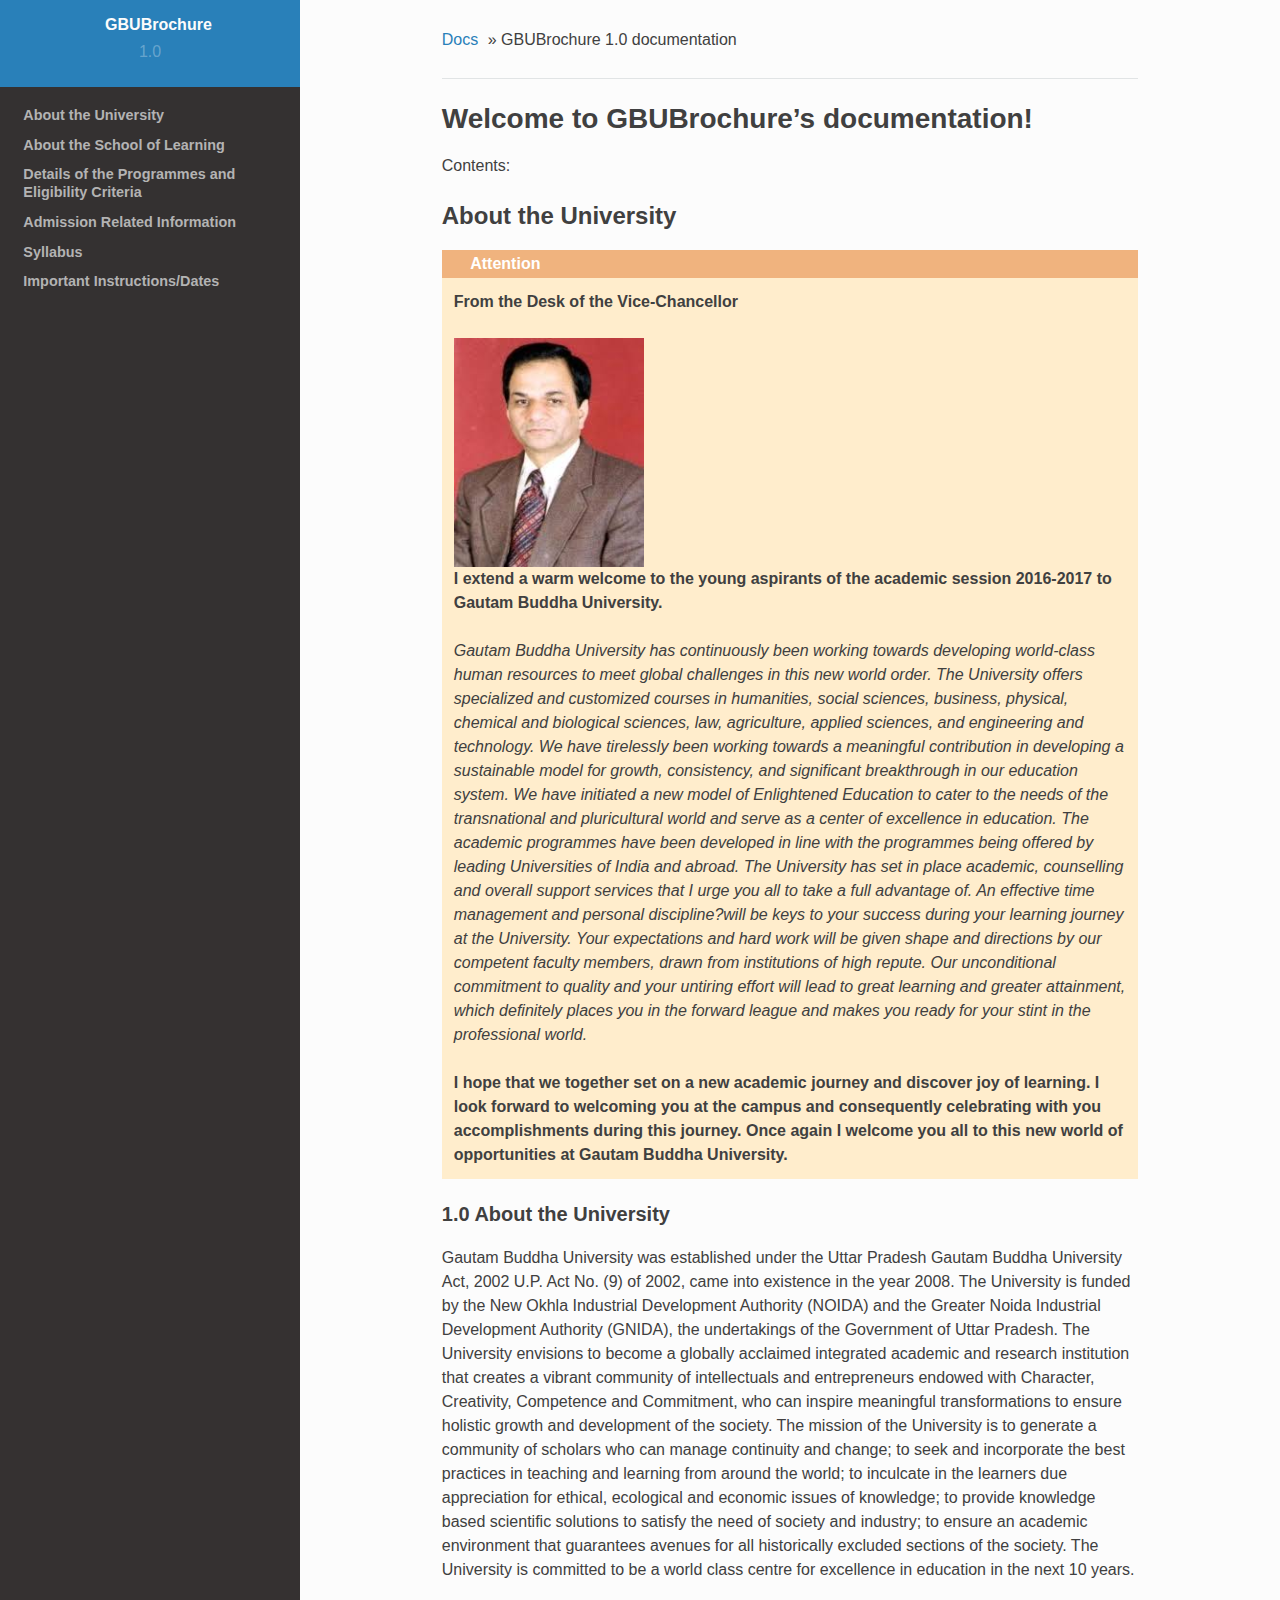
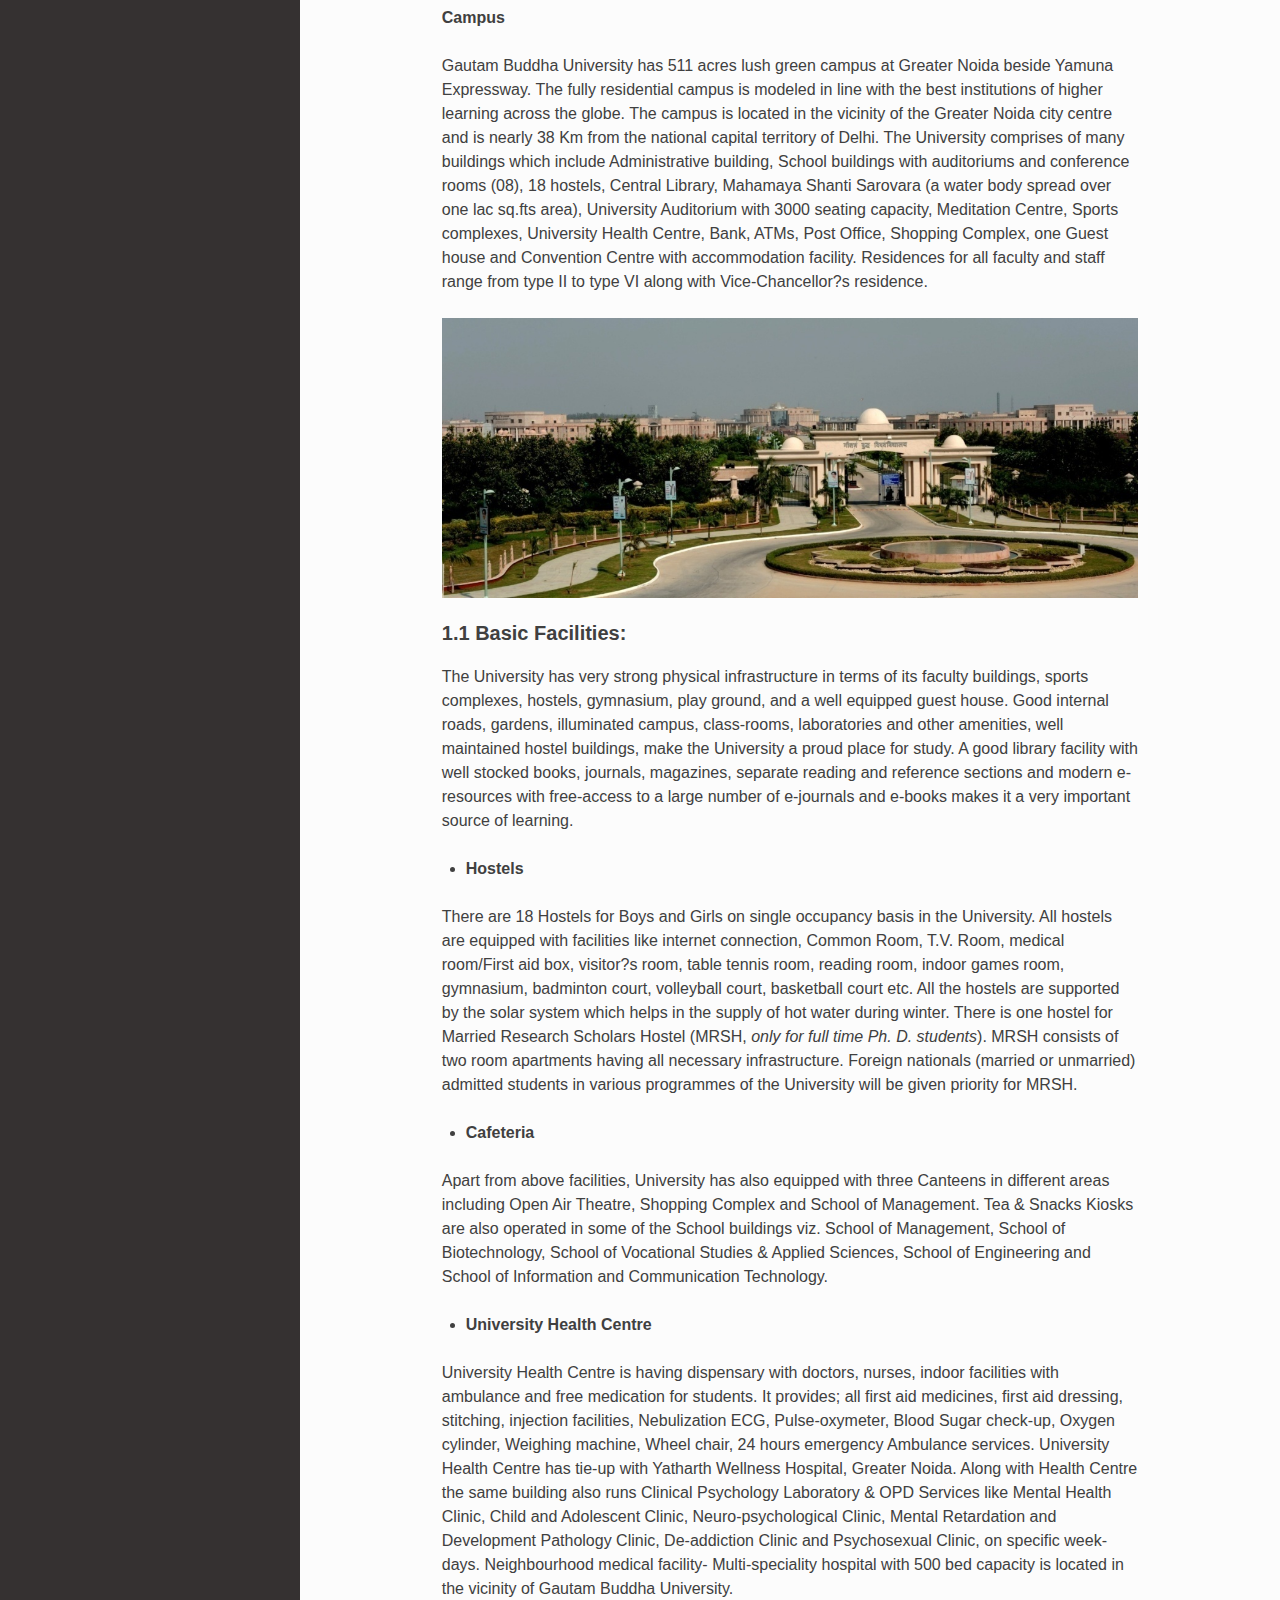
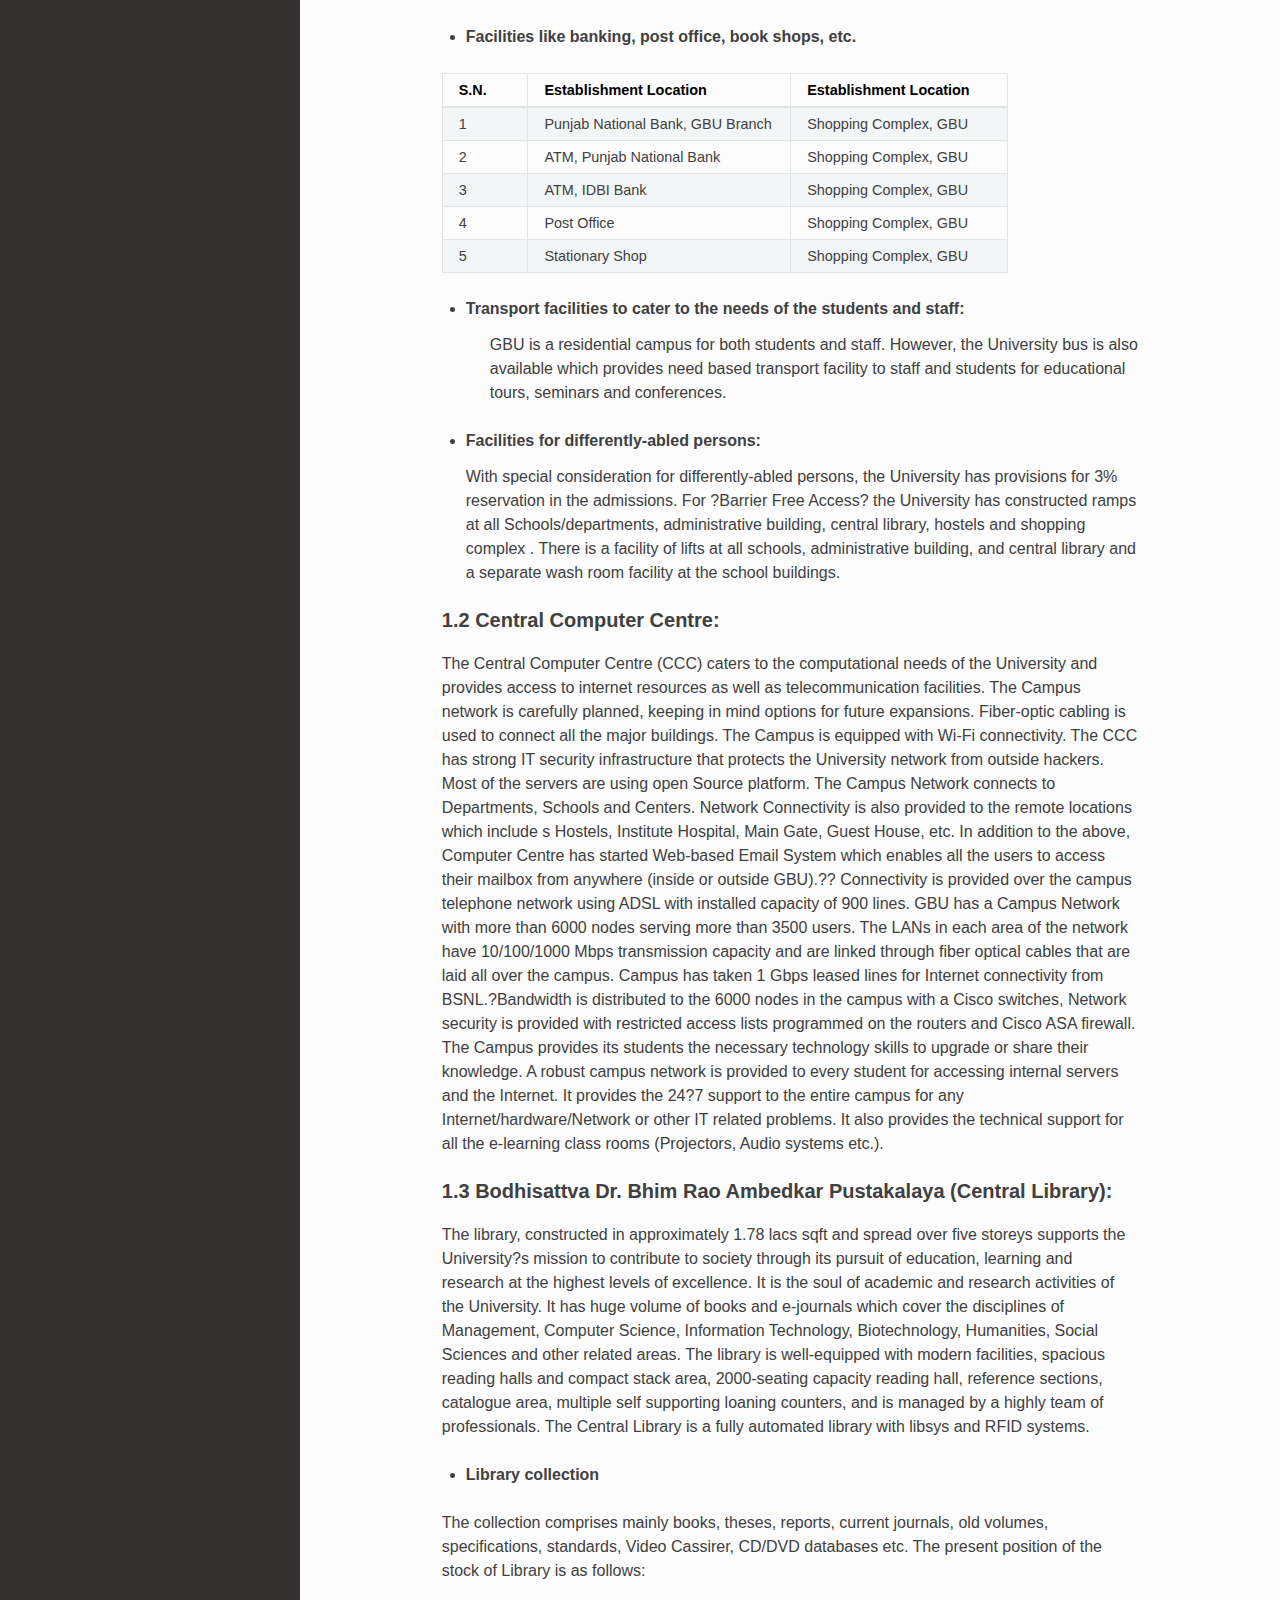
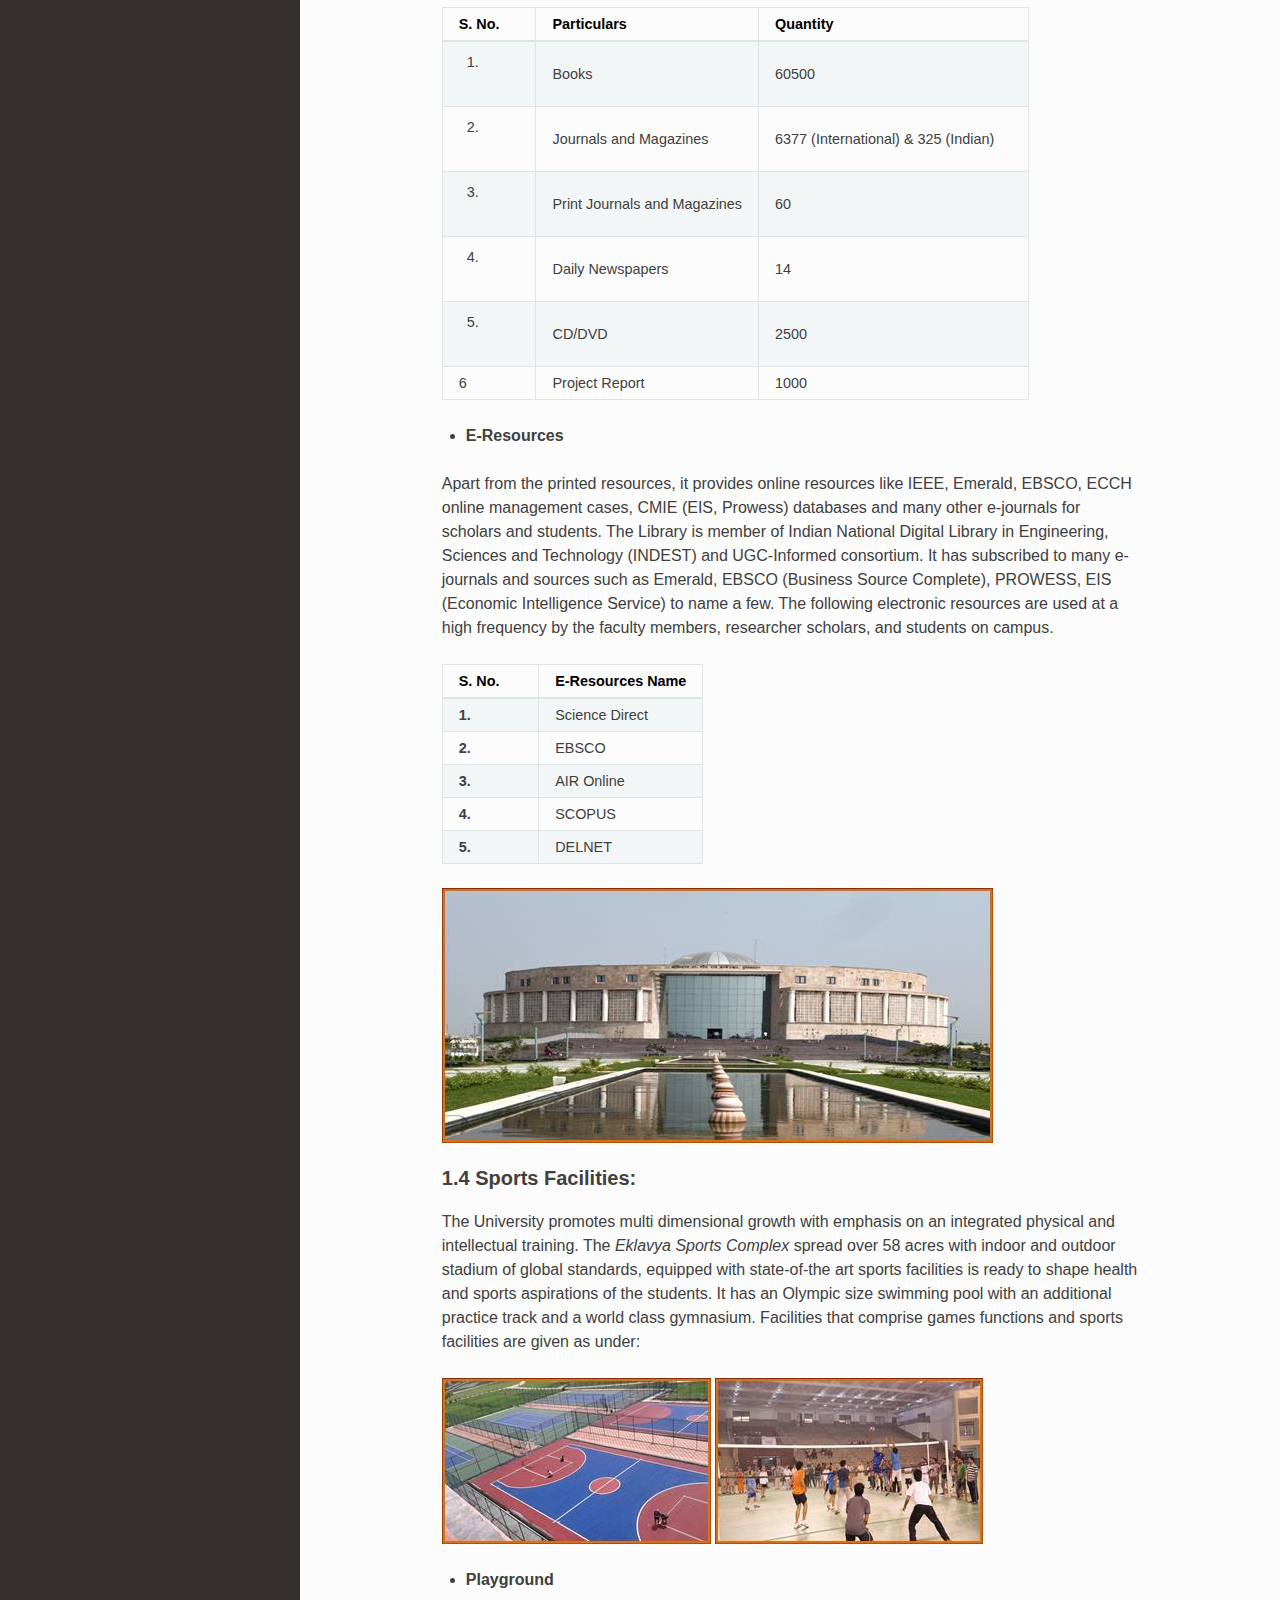
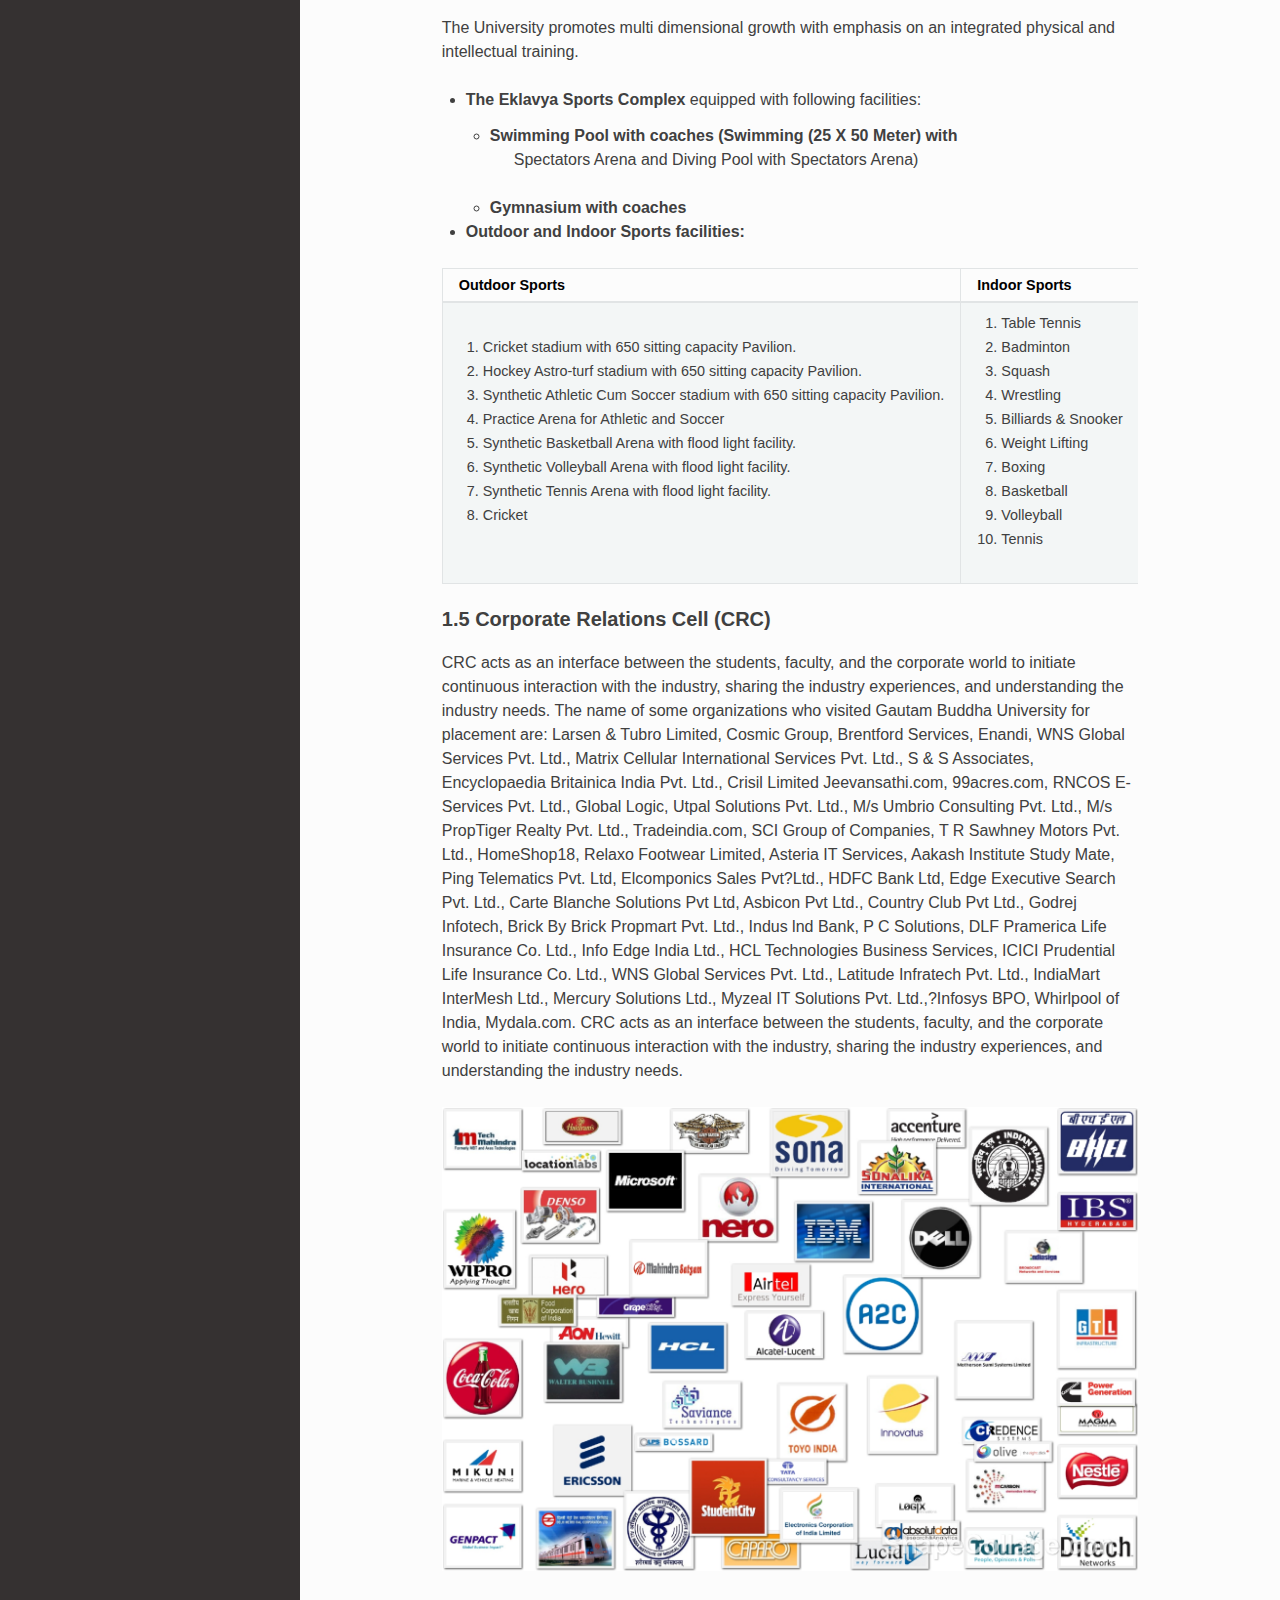
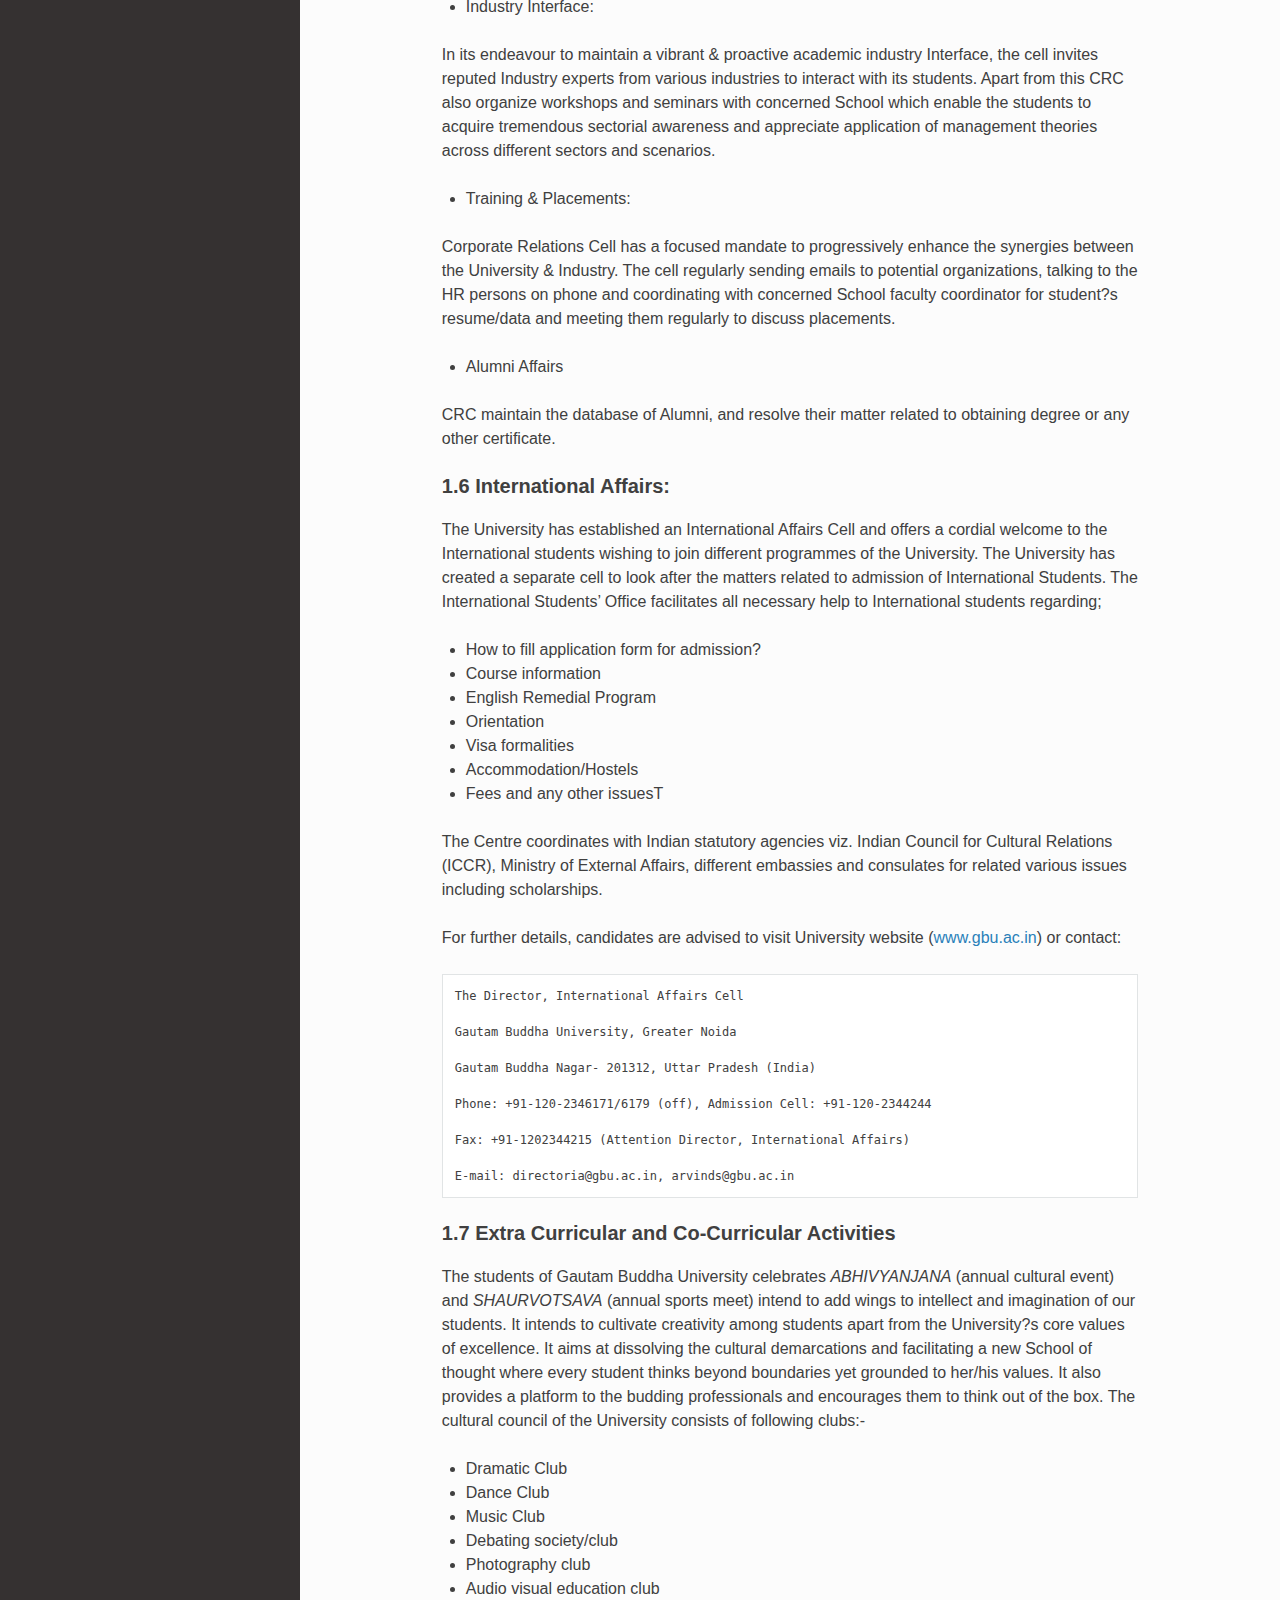
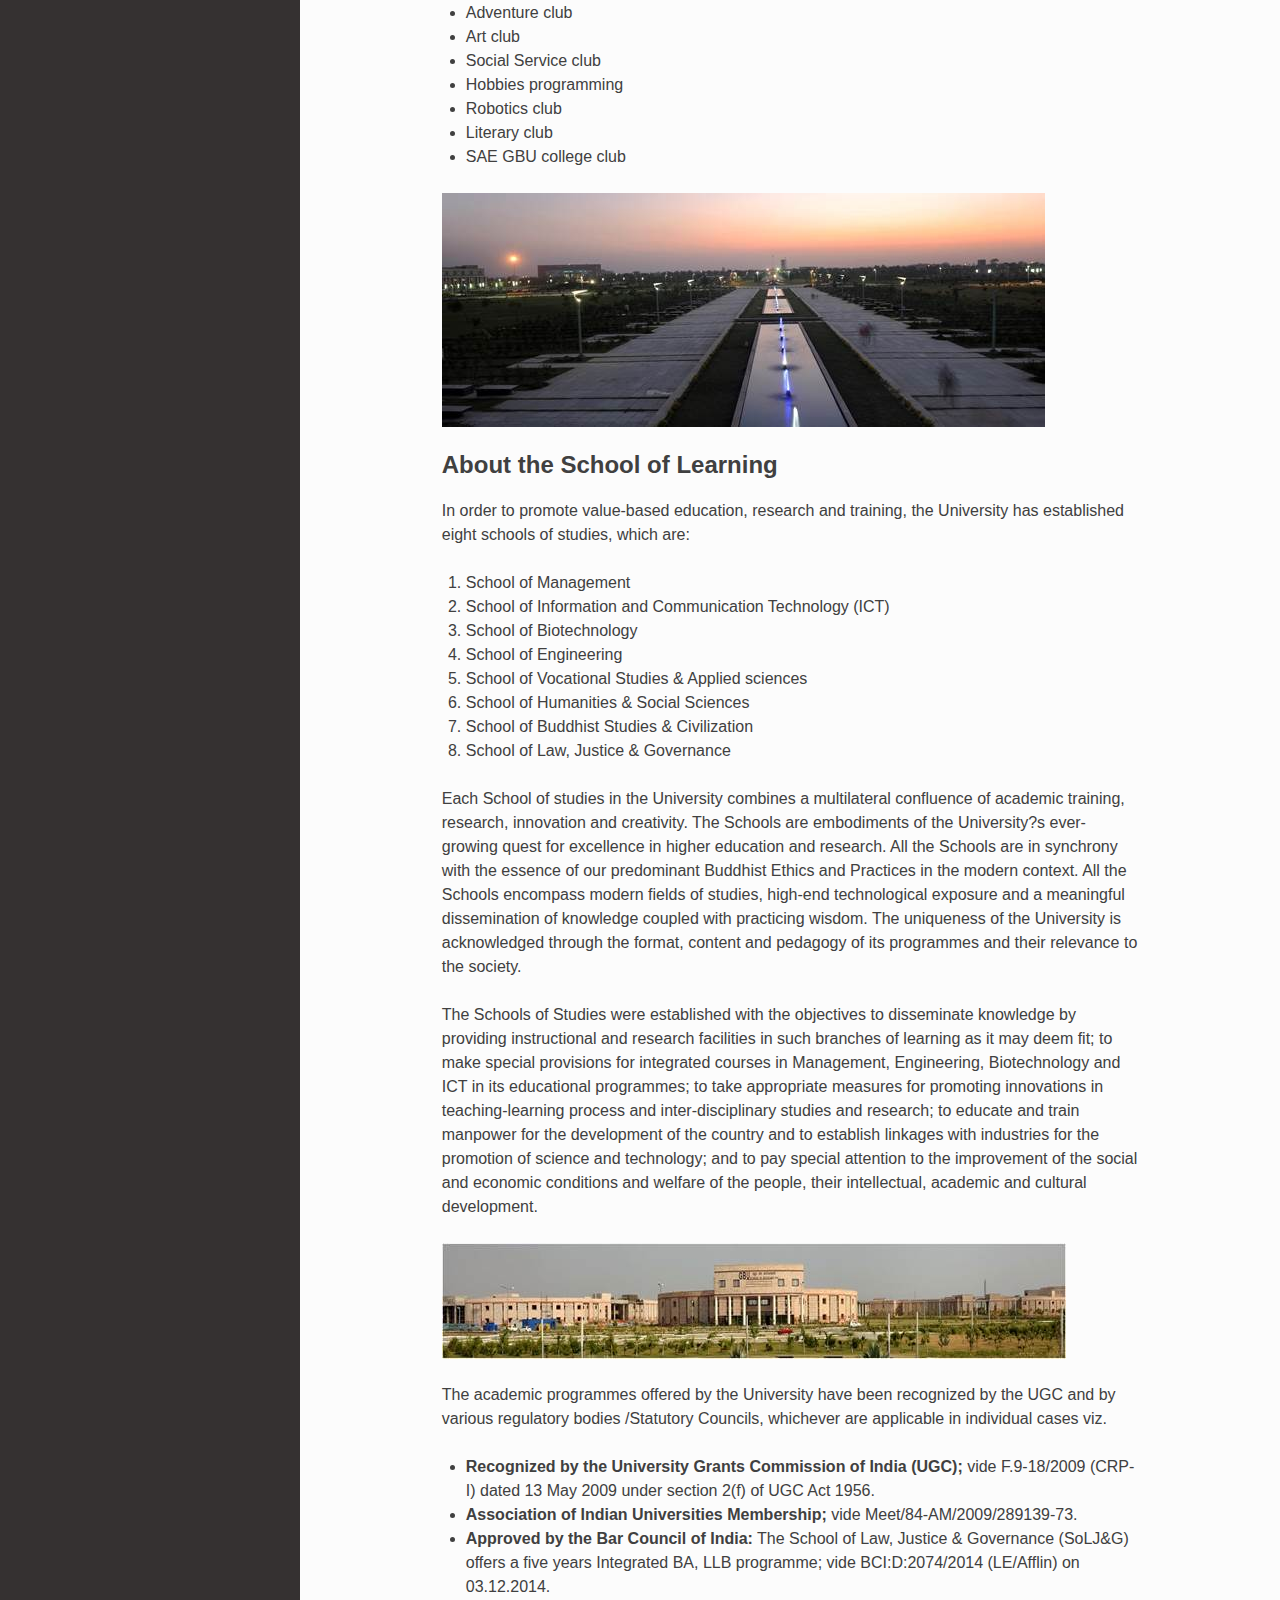
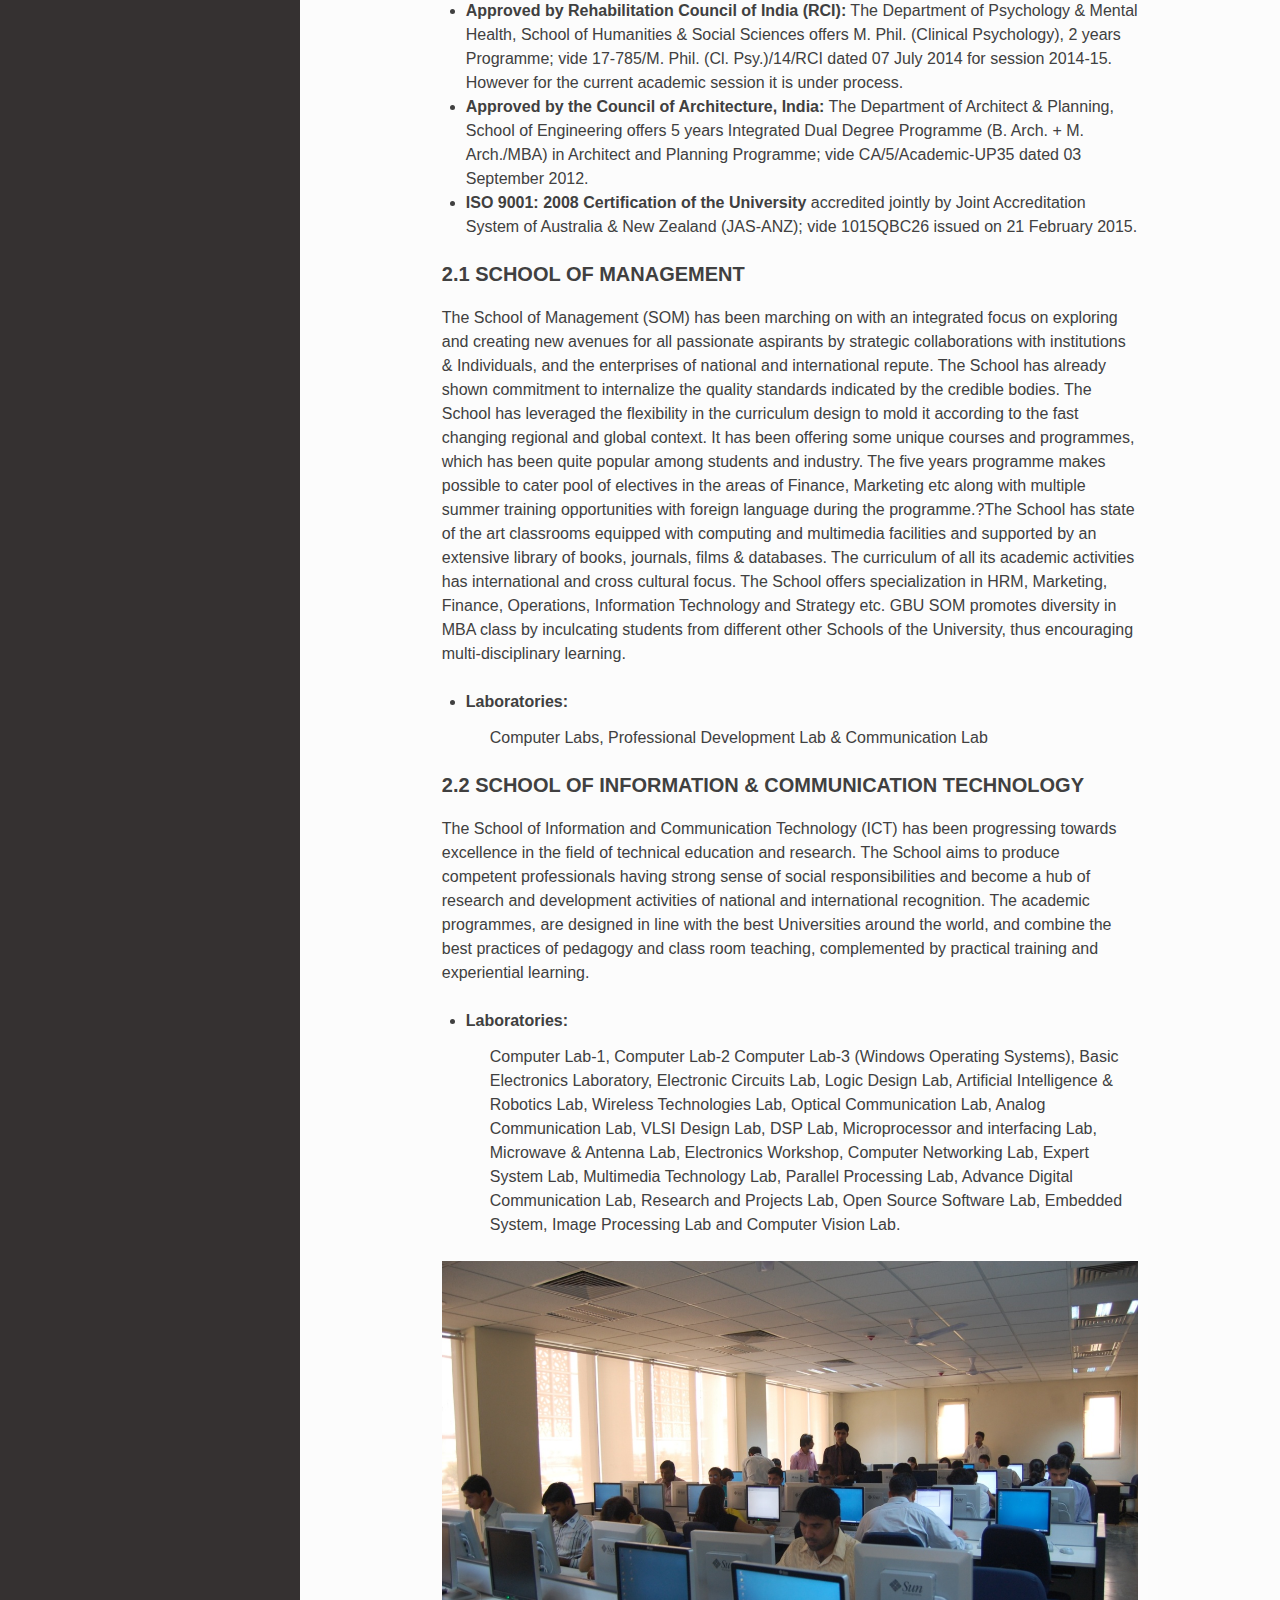
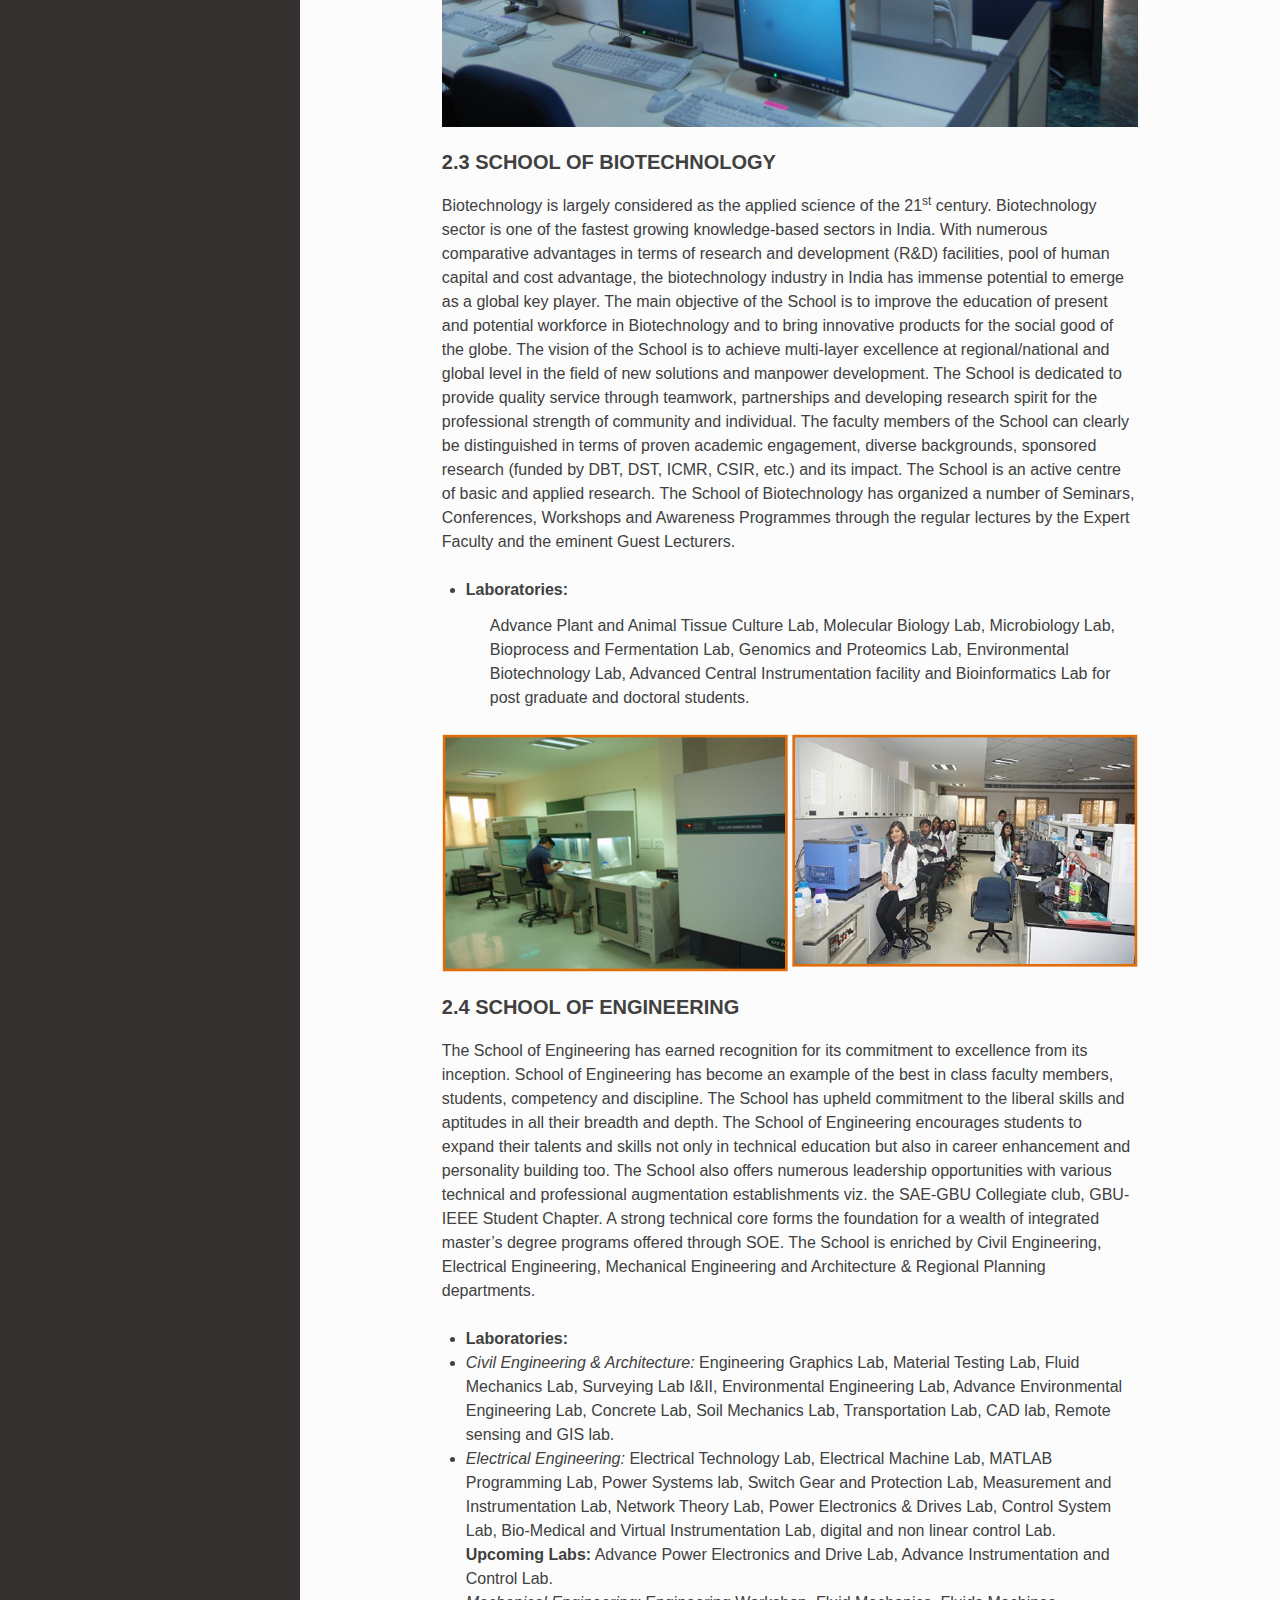
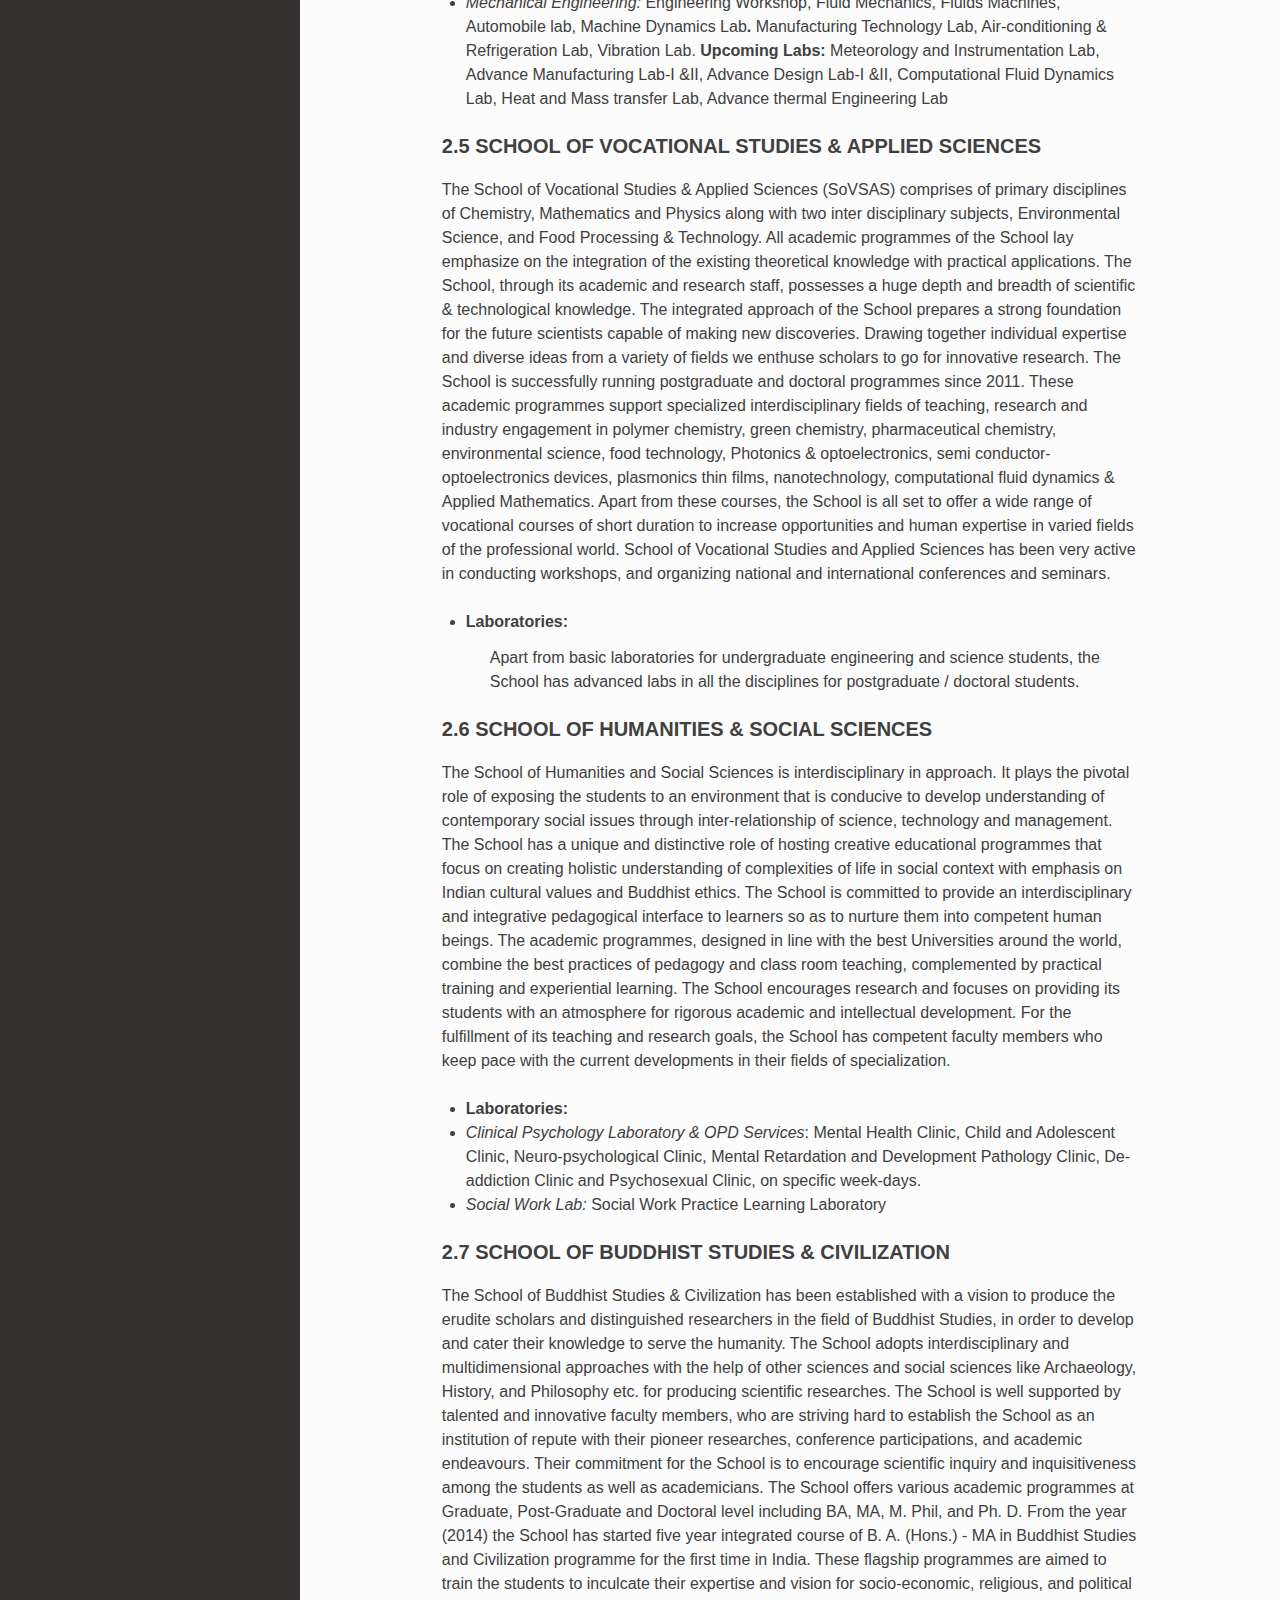
==== app/src/main/assets/index.html @ a2ba9414 "Basic Layout" ====
<!DOCTYPE html>
<!--[if IE 8]><html class="no-js lt-ie9" lang="en" > <![endif]-->
<!--[if gt IE 8]><!--> <html class="no-js" lang="en" > <!--<![endif]-->
<head>
  <meta charset="utf-8">
  
  <meta name="viewport" content="width=device-width, initial-scale=1.0">
  
  <title>GBUBrochure 1.0 documentation</title>
  

  
  

  

  
  
    

  

  
  
    <link rel="stylesheet" href="theme.css" type="text/css" />
  

  

  
    <link rel="top" title="None" href="index.html#document-index"/> 

  
  <script src="_static/js/modernizr.min.js"></script>

</head>

<body class="wy-body-for-nav" role="document">

  <div class="wy-grid-for-nav">

    
    <nav data-toggle="wy-nav-shift" class="wy-nav-side">
      <div class="wy-side-scroll">
        <div class="wy-side-nav-search">
          

          
            <a href="index.html#document-index" class="icon icon-home"> GBUBrochure
          

          
          </a>

          
            
            
              <div class="version">
                1.0
              </div>
            
          

          

          
        </div>

        <div class="wy-menu wy-menu-vertical" data-spy="affix" role="navigation" aria-label="main navigation">
          
            
            
                <ul>
<li class="toctree-l1"><a class="reference internal" href="index.html#document-abuniv"><strong>About the University</strong></a></li>
<li class="toctree-l1"><a class="reference internal" href="index.html#document-abschools"><strong>About the School of Learning</strong></a></li>
<li class="toctree-l1"><a class="reference internal" href="index.html#document-details"><strong>Details of the Programmes and Eligibility Criteria</strong></a></li>
<li class="toctree-l1"><a class="reference internal" href="index.html#document-information"><strong>Admission Related Information</strong></a></li>
<li class="toctree-l1"><a class="reference internal" href="index.html#document-syllabus"><strong>Syllabus</strong></a></li>
<li class="toctree-l1"><a class="reference internal" href="index.html#document-impinstrn"><strong>Important Instructions/Dates</strong></a></li>
</ul>

            
          
        </div>
      </div>
    </nav>

    <section data-toggle="wy-nav-shift" class="wy-nav-content-wrap">

      
      <nav class="wy-nav-top" role="navigation" aria-label="top navigation">
        <i data-toggle="wy-nav-top" class="fa fa-bars"></i>
        <a href="index.html#document-index">GBUBrochure</a>
      </nav>


      
      <div class="wy-nav-content">
        <div class="rst-content">
          





<div role="navigation" aria-label="breadcrumbs navigation">
  <ul class="wy-breadcrumbs">
    <li><a href="index.html#document-index">Docs</a> &raquo;</li>
      
    <li>GBUBrochure 1.0 documentation</li>
      <li class="wy-breadcrumbs-aside">
        
          
        
      </li>
  </ul>
  <hr/>
</div>
          <div role="main" class="document" itemscope="itemscope" itemtype="http://schema.org/Article">
           <div itemprop="articleBody">
            
  <div class="section" id="welcome-to-gbubrochure-s-documentation">
<h1>Welcome to GBUBrochure&#8217;s documentation!<a class="headerlink" href="#welcome-to-gbubrochure-s-documentation" title="Permalink to this headline">¶</a></h1>
<p>Contents:</p>
<div class="toctree-wrapper compound">
<span id="document-abuniv"></span><div class="section" id="about-the-university">
<h2><strong>About the University</strong><a class="headerlink" href="#about-the-university" title="Permalink to this headline">¶</a></h2>
<div class="admonition attention">
<p class="first admonition-title">Attention</p>
<p><strong>From the Desk of the Vice-Chancellor</strong></p>
<img alt="image001.png" src="image001.png" />
<p><strong>I extend a warm welcome to the young aspirants of the academic session
2016-2017 to Gautam Buddha University.</strong></p>
<p><em>Gautam Buddha University has continuously been working towards
developing world-class human resources to meet global challenges in this
new world order. The University offers specialized and customized
courses in humanities, social sciences, business, physical, chemical and
biological sciences, law, agriculture, applied sciences, and engineering
and</em> <em>technology. We have tirelessly been working towards a meaningful
contribution in developing a sustainable model for growth, consistency,
and significant breakthrough in our education system. We have initiated
a new model of Enlightened Education to cater to the needs of the
transnational and pluricultural world and serve as a center of
excellence in education. The academic programmes have been developed in
line with the programmes being offered by leading Universities of India
and abroad. The University has set in place academic, counselling and
overall support services that I urge you all to take a full advantage
of. An effective time management and personal discipline?will be keys to
your success during your learning journey at the University. Your
expectations and hard work will be given shape and directions by our
competent faculty members, drawn from institutions of high repute. Our
unconditional commitment to quality and your untiring effort will lead
to great learning and greater attainment, which definitely places you in
the forward league and makes you ready for your stint in the
professional world.</em></p>
<p class="last"><strong>I hope that we together set on a new academic journey and discover joy
of learning. I look forward to welcoming you at the campus and
consequently celebrating with you accomplishments during this journey.
Once again I welcome you all to this new world of opportunities at
Gautam Buddha University.</strong></p>
</div>
<div class="section" id="id1">
<h3><strong>1.0 About the University</strong><a class="headerlink" href="#id1" title="Permalink to this headline">¶</a></h3>
<p>Gautam Buddha University was established under the Uttar Pradesh Gautam
Buddha University Act, 2002 U.P. Act No. (9) of 2002, came into
existence in the year 2008. The University is funded by the New Okhla
Industrial Development Authority (NOIDA) and the Greater Noida
Industrial Development Authority (GNIDA), the undertakings of the
Government of Uttar Pradesh. The University envisions to become a
globally acclaimed integrated academic and research institution that
creates a vibrant community of intellectuals and entrepreneurs endowed
with Character, Creativity, Competence and Commitment, who can inspire
meaningful transformations to ensure holistic growth and development of
the society. The mission of the University is to generate a community of
scholars who can manage continuity and change; to seek and incorporate
the best practices in teaching and learning from around the world; to
inculcate in the learners due appreciation for ethical, ecological and
economic issues of knowledge; to provide knowledge based scientific
solutions to satisfy the need of society and industry; to ensure an
academic environment that guarantees avenues for all historically
excluded sections of the society. The University is committed to be a
world class centre for excellence in education in the next 10 years.</p>
<p><strong>Campus</strong></p>
<p>Gautam Buddha University has 511 acres lush green campus at Greater
Noida beside Yamuna Expressway. The fully residential campus is modeled
in line with the best institutions of higher learning across the globe.
The campus is located in the vicinity of the Greater Noida city centre
and is nearly 38 Km from the national capital territory of Delhi. The
University comprises of many buildings which include Administrative
building, School buildings with auditoriums and conference rooms (08),
18 hostels, Central Library, Mahamaya Shanti Sarovara (a water body
spread over one lac sq.fts area), University Auditorium with 3000
seating capacity, Meditation Centre, Sports complexes, University Health
Centre, Bank, ATMs, Post Office, Shopping Complex, one Guest house and
Convention Centre with accommodation facility. Residences for all
faculty and staff range from type II to type VI along with
Vice-Chancellor?s residence.</p>
<img alt="image005.jpg" src="image005.jpg" />
</div>
<div class="section" id="basic-facilities">
<h3><strong>1.1 Basic Facilities:</strong><a class="headerlink" href="#basic-facilities" title="Permalink to this headline">¶</a></h3>
<p>The University has very strong physical infrastructure in terms of its
faculty buildings, sports complexes, hostels, gymnasium, play ground,
and a well equipped guest house. Good internal roads, gardens,
illuminated campus, class-rooms, laboratories and other amenities, well
maintained hostel buildings, make the University a proud place for
study. A good library facility with well stocked books, journals,
magazines, separate reading and reference sections and modern
e-resources with free-access to a large number of e-journals and e-books
makes it a very important source of learning.</p>
<ul class="simple">
<li><strong>Hostels</strong></li>
</ul>
<p>There are 18 Hostels for Boys and Girls on single occupancy
basis in the University. All hostels are equipped with facilities
like internet connection, Common Room, T.V. Room, medical room/First
aid box, visitor?s room, table tennis room, reading room, indoor
games room, gymnasium, badminton court, volleyball court, basketball
court etc. All the hostels are supported by the solar system which
helps in the supply of hot water during winter. There is one hostel
for Married Research Scholars Hostel (MRSH, <em>only for full time Ph.
D. students</em>). MRSH consists of two room apartments having all
necessary infrastructure. Foreign nationals (married or unmarried)
admitted students in various programmes of the University will be
given priority for MRSH.</p>
<ul class="simple">
<li><strong>Cafeteria</strong></li>
</ul>
<p>Apart from above facilities, University has also equipped with three
Canteens in different areas including Open Air Theatre, Shopping Complex
and School of Management. Tea &amp; Snacks Kiosks are also operated in some
of the School buildings viz. School of Management, School of
Biotechnology, School of Vocational Studies &amp; Applied Sciences, School
of Engineering and School of Information and Communication Technology.</p>
<ul class="simple">
<li><strong>University Health Centre</strong></li>
</ul>
<p>University Health Centre is having dispensary with doctors, nurses,
indoor facilities with ambulance and free medication for students. It
provides; all first aid medicines, first aid dressing, stitching,
injection facilities, Nebulization ECG, Pulse-oxymeter, Blood Sugar
check-up, Oxygen cylinder, Weighing machine, Wheel chair, 24 hours
emergency Ambulance services. University Health Centre has tie-up with
Yatharth Wellness Hospital, Greater Noida. Along with Health Centre the
same building also runs Clinical Psychology Laboratory &amp; OPD Services
like Mental Health Clinic, Child and Adolescent Clinic,
Neuro-psychological Clinic, Mental Retardation and Development Pathology
Clinic, De-addiction Clinic and Psychosexual Clinic, on specific
week-days. Neighbourhood medical facility- Multi-speciality hospital
with 500 bed capacity is located in the vicinity of Gautam Buddha
University.</p>
<ul class="simple">
<li><strong>Facilities like banking, post office, book shops, etc.</strong></li>
</ul>
<table border="1" class="docutils">
<colgroup>
<col width="15%" />
<col width="46%" />
<col width="38%" />
</colgroup>
<thead valign="bottom">
<tr class="row-odd"><th class="head"><strong>S.N.</strong></th>
<th class="head"><strong>Establishment Location</strong></th>
<th class="head"><strong>Establishment Location</strong></th>
</tr>
</thead>
<tbody valign="top">
<tr class="row-even"><td>1</td>
<td>Punjab National Bank, GBU Branch</td>
<td>Shopping Complex, GBU</td>
</tr>
<tr class="row-odd"><td>2</td>
<td>ATM, Punjab National Bank</td>
<td>Shopping Complex, GBU</td>
</tr>
<tr class="row-even"><td>3</td>
<td>ATM, IDBI Bank</td>
<td>Shopping Complex, GBU</td>
</tr>
<tr class="row-odd"><td>4</td>
<td>Post Office</td>
<td>Shopping Complex, GBU</td>
</tr>
<tr class="row-even"><td>5</td>
<td>Stationary Shop</td>
<td>Shopping Complex, GBU</td>
</tr>
</tbody>
</table>
<ul>
<li><p class="first"><strong>Transport facilities to cater to the needs of the students and
staff:</strong></p>
<blockquote>
<div><p>GBU is a residential campus for both students and staff. However,
the University bus is also available which provides need based
transport facility to staff and students for educational tours,
seminars and conferences.</p>
</div></blockquote>
</li>
<li><p class="first"><strong>Facilities for differently-abled persons:</strong></p>
<p>With special consideration for differently-abled persons, the
University has provisions for 3% reservation in the admissions. For
?Barrier Free Access? the University has constructed ramps at all
Schools/departments, administrative building, central library,
hostels and shopping complex . There is a facility of lifts at all
schools, administrative building, and central library and a separate
wash room facility at the school buildings.</p>
</li>
</ul>
</div>
<div class="section" id="central-computer-centre">
<h3><strong>1.2 Central Computer Centre:</strong><a class="headerlink" href="#central-computer-centre" title="Permalink to this headline">¶</a></h3>
<p>The Central Computer Centre (CCC) caters to the computational needs of
the University and provides access to internet resources as well as
telecommunication facilities. The Campus network is carefully planned,
keeping in mind options for future expansions. Fiber-optic cabling is
used to connect all the major buildings. The Campus is equipped with
Wi-Fi connectivity. The CCC has strong IT security infrastructure that
protects the University network from outside hackers. Most of the
servers are using open Source platform. The Campus Network connects to
Departments, Schools and Centers. Network Connectivity is also provided
to the remote locations which include s Hostels, Institute Hospital,
Main Gate, Guest House, etc. In addition to the above, Computer Centre
has started Web-based Email System which enables all the users to access
their mailbox from anywhere (inside or outside GBU).?? Connectivity is
provided over the campus telephone network using ADSL with installed
capacity of 900 lines. GBU has a Campus Network with more than 6000
nodes serving more than 3500 users. The LANs in each area of the network
have 10/100/1000 Mbps transmission capacity and are linked through fiber
optical cables that are laid all over the campus. Campus has taken 1
Gbps leased lines for Internet connectivity from BSNL.?Bandwidth is
distributed to the 6000 nodes in the campus with a Cisco switches,
Network security is provided with restricted access lists programmed on
the routers and Cisco ASA firewall. The Campus provides its students the
necessary technology skills to upgrade or share their knowledge. A
robust campus network is provided to every student for accessing
internal servers and the Internet. It provides the 24?7 support to the
entire campus for any Internet/hardware/Network or other IT related
problems. It also provides the technical support for all the e-learning
class rooms (Projectors, Audio systems etc.).</p>
</div>
<div class="section" id="bodhisattva-dr-bhim-rao-ambedkar-pustakalaya-central-library">
<h3><strong>1.3 Bodhisattva Dr. Bhim Rao Ambedkar Pustakalaya (Central Library):</strong><a class="headerlink" href="#bodhisattva-dr-bhim-rao-ambedkar-pustakalaya-central-library" title="Permalink to this headline">¶</a></h3>
<p>The library, constructed in approximately 1.78 lacs sqft and spread over
five storeys supports the University?s mission to contribute to society
through its pursuit of education, learning and research at the highest
levels of excellence. It is the soul of academic and research activities
of the University. It has huge volume of books and e-journals which
cover the disciplines of Management, Computer Science, Information
Technology, Biotechnology, Humanities, Social Sciences and other related
areas. The library is well-equipped with modern facilities, spacious
reading halls and compact stack area, 2000-seating capacity reading
hall, reference sections, catalogue area, multiple self supporting
loaning counters, and is managed by a highly team of professionals. The
Central Library is a fully automated library with libsys and RFID
systems.</p>
<ul class="simple">
<li><strong>Library collection</strong></li>
</ul>
<p>The collection comprises mainly books, theses, reports, current
journals, old volumes, specifications, standards, Video Cassirer, CD/DVD
databases etc. The present position of the stock of Library is as
follows:</p>
<table border="1" class="docutils">
<colgroup>
<col width="16%" />
<col width="38%" />
<col width="46%" />
</colgroup>
<thead valign="bottom">
<tr class="row-odd"><th class="head"><strong>S. No.</strong></th>
<th class="head"><strong>Particulars</strong></th>
<th class="head"><strong>Quantity</strong></th>
</tr>
</thead>
<tbody valign="top">
<tr class="row-even"><td><ol class="first last arabic simple">
<li></li>
</ol>
</td>
<td>Books</td>
<td>60500</td>
</tr>
<tr class="row-odd"><td><ol class="first last arabic simple" start="2">
<li></li>
</ol>
</td>
<td>Journals and Magazines</td>
<td>6377 (International) &amp; 325 (Indian)</td>
</tr>
<tr class="row-even"><td><ol class="first last arabic simple" start="3">
<li></li>
</ol>
</td>
<td>Print Journals and Magazines</td>
<td>60</td>
</tr>
<tr class="row-odd"><td><ol class="first last arabic simple" start="4">
<li></li>
</ol>
</td>
<td>Daily Newspapers</td>
<td>14</td>
</tr>
<tr class="row-even"><td><ol class="first last arabic simple" start="5">
<li></li>
</ol>
</td>
<td>CD/DVD</td>
<td>2500</td>
</tr>
<tr class="row-odd"><td>6</td>
<td>Project Report</td>
<td>1000</td>
</tr>
</tbody>
</table>
<ul class="simple">
<li><strong>E-Resources</strong></li>
</ul>
<p>Apart from the printed resources, it provides online resources like
IEEE, Emerald, EBSCO, ECCH online management cases, CMIE (EIS, Prowess)
databases and many other e-journals for scholars and students. The
Library is member of Indian National Digital Library in Engineering,
Sciences and Technology (INDEST) and UGC-Informed consortium. It has
subscribed to many e-journals and sources such as Emerald, EBSCO
(Business Source Complete), PROWESS, EIS (Economic Intelligence Service)
to name a few. The following electronic resources are used at a high
frequency by the faculty members, researcher scholars, and students on
campus.</p>
<table border="1" class="docutils">
<colgroup>
<col width="37%" />
<col width="63%" />
</colgroup>
<thead valign="bottom">
<tr class="row-odd"><th class="head"><strong>S. No.</strong></th>
<th class="head"><strong>E-Resources Name</strong></th>
</tr>
</thead>
<tbody valign="top">
<tr class="row-even"><td><strong>1.</strong></td>
<td>Science Direct</td>
</tr>
<tr class="row-odd"><td><strong>2.</strong></td>
<td>EBSCO</td>
</tr>
<tr class="row-even"><td><strong>3.</strong></td>
<td>AIR Online</td>
</tr>
<tr class="row-odd"><td><strong>4.</strong></td>
<td>SCOPUS</td>
</tr>
<tr class="row-even"><td><strong>5.</strong></td>
<td>DELNET</td>
</tr>
</tbody>
</table>
<img alt="image010.jpg" src="image010.jpg" />
</div>
<div class="section" id="sports-facilities">
<h3><strong>1.4 Sports Facilities:</strong><a class="headerlink" href="#sports-facilities" title="Permalink to this headline">¶</a></h3>
<p>The University promotes multi dimensional growth with emphasis on an
integrated physical and intellectual training. The <em>Eklavya Sports
Complex</em> spread over 58 acres with indoor and outdoor stadium of global
standards, equipped with state-of-the art sports facilities is ready to
shape health and sports aspirations of the students. It has an Olympic
size swimming pool with an additional practice track and a world class
gymnasium. Facilities that comprise games functions and sports
facilities are given as under:</p>
<img alt="image012.jpg" src="image012.jpg" />
<img alt="image014.jpg" src="image014.jpg" />
<ul class="simple">
<li><strong>Playground</strong></li>
</ul>
<p>The University promotes multi dimensional growth with emphasis on an
integrated physical and intellectual training.</p>
<ul>
<li><p class="first"><strong>The Eklavya Sports Complex</strong> equipped with following facilities:</p>
<ul>
<li><dl class="first docutils">
<dt><strong>Swimming Pool with coaches (</strong>Swimming (25 X 50 Meter) with</dt>
<dd><p class="first last">Spectators Arena and Diving Pool with Spectators Arena)</p>
</dd>
</dl>
</li>
<li><p class="first"><strong>Gymnasium with coaches</strong></p>
</li>
</ul>
</li>
<li><p class="first"><strong>Outdoor and Indoor Sports facilities:</strong></p>
</li>
</ul>
<table border="1" class="docutils">
<colgroup>
<col width="75%" />
<col width="25%" />
</colgroup>
<thead valign="bottom">
<tr class="row-odd"><th class="head"><strong>Outdoor Sports</strong></th>
<th class="head"><strong>Indoor Sports</strong></th>
</tr>
</thead>
<tbody valign="top">
<tr class="row-even"><td><ol class="first last arabic simple">
<li>Cricket stadium with 650 sitting capacity Pavilion.</li>
<li>Hockey Astro-turf stadium with 650 sitting capacity Pavilion.</li>
<li>Synthetic Athletic Cum Soccer stadium with 650 sitting capacity Pavilion.</li>
<li>Practice Arena for Athletic and Soccer</li>
<li>Synthetic Basketball Arena with flood light facility.</li>
<li>Synthetic Volleyball Arena with flood light facility.</li>
<li>Synthetic Tennis Arena with flood light facility.</li>
<li>Cricket</li>
</ol>
</td>
<td><ol class="first last arabic simple">
<li>Table Tennis</li>
<li>Badminton</li>
<li>Squash</li>
<li>Wrestling</li>
<li>Billiards &amp; Snooker</li>
<li>Weight Lifting</li>
<li>Boxing</li>
<li>Basketball</li>
<li>Volleyball</li>
<li>Tennis</li>
</ol>
</td>
</tr>
</tbody>
</table>
</div>
<div class="section" id="corporate-relations-cell-crc">
<h3><strong>1.5 Corporate Relations Cell (CRC)</strong><a class="headerlink" href="#corporate-relations-cell-crc" title="Permalink to this headline">¶</a></h3>
<p>CRC acts as an interface between the students, faculty, and the
corporate world to initiate continuous interaction with the industry,
sharing the industry experiences, and understanding the industry needs.
The name of some organizations who visited Gautam Buddha University for
placement are: Larsen &amp; Tubro Limited, Cosmic Group, Brentford Services,
Enandi, WNS Global Services Pvt. Ltd., Matrix Cellular International
Services Pvt. Ltd., S &amp; S Associates, Encyclopaedia Britainica India
Pvt. Ltd., Crisil Limited Jeevansathi.com, 99acres.com, RNCOS E-Services
Pvt. Ltd., Global Logic, Utpal Solutions Pvt. Ltd., M/s Umbrio
Consulting Pvt. Ltd., M/s PropTiger Realty Pvt. Ltd., Tradeindia.com,
SCI Group of Companies, T R Sawhney Motors Pvt. Ltd., HomeShop18, Relaxo
Footwear Limited, Asteria IT Services, Aakash Institute Study Mate, Ping
Telematics Pvt. Ltd, Elcomponics Sales Pvt?Ltd., HDFC Bank Ltd, Edge
Executive Search Pvt. Ltd., Carte Blanche Solutions Pvt Ltd, Asbicon Pvt
Ltd., Country Club Pvt Ltd., Godrej Infotech, Brick By Brick Propmart
Pvt. Ltd., Indus lnd Bank, P C Solutions, DLF Pramerica Life Insurance
Co. Ltd., Info Edge India Ltd., HCL Technologies Business Services,
ICICI Prudential Life Insurance Co. Ltd., WNS Global Services Pvt. Ltd.,
Latitude Infratech Pvt. Ltd., IndiaMart InterMesh Ltd., Mercury
Solutions Ltd., Myzeal IT Solutions Pvt. Ltd.,?Infosys BPO, Whirlpool of
India, Mydala.com. CRC acts as an interface between the students,
faculty, and the corporate world to initiate continuous interaction with
the industry, sharing the industry experiences, and understanding the
industry needs.</p>
<img alt="image017.png" src="image017.png" />
<ul class="simple">
<li>Industry Interface:</li>
</ul>
<p>In its endeavour to maintain a vibrant &amp; proactive academic industry
Interface, the cell invites reputed Industry experts from various
industries to interact with its students. Apart from this CRC also
organize workshops and seminars with concerned School which enable the
students to acquire tremendous sectorial awareness and appreciate
application of management theories across different sectors and
scenarios.</p>
<ul class="simple">
<li>Training &amp; Placements:</li>
</ul>
<p>Corporate Relations Cell has a focused mandate to progressively enhance
the synergies between the University &amp; Industry. The cell regularly
sending emails to potential organizations, talking to the HR persons on
phone and coordinating with concerned School faculty coordinator for
student?s resume/data and meeting them regularly to discuss placements.</p>
<ul class="simple">
<li>Alumni Affairs</li>
</ul>
<p>CRC maintain the database of Alumni, and resolve their matter related to
obtaining degree or any other certificate.</p>
</div>
<div class="section" id="international-affairs">
<h3><strong>1.6 International Affairs:</strong><a class="headerlink" href="#international-affairs" title="Permalink to this headline">¶</a></h3>
<p>The University has established an International Affairs Cell and offers
a cordial welcome to the International students wishing to join
different programmes of the University. The University has created a
separate cell to look after the matters related to admission of
International Students. The International Students&#8217; Office facilitates
all necessary help to International students regarding;</p>
<ul class="simple">
<li>How to fill application form for admission?</li>
<li>Course information</li>
<li>English Remedial Program</li>
<li>Orientation</li>
<li>Visa formalities</li>
<li>Accommodation/Hostels</li>
<li>Fees and any other issuesT</li>
</ul>
<p>The Centre coordinates with Indian statutory agencies viz. Indian
Council for Cultural Relations (ICCR), Ministry of External Affairs,
different embassies and consulates for related various issues including
scholarships.</p>
<p>For further details, candidates are advised to visit University website
(<a class="reference external" href="http://www.gbu.ac.in">www.gbu.ac.in</a>) or contact:</p>
<div class="highlight-python"><div class="highlight"><pre>The Director, International Affairs Cell

Gautam Buddha University, Greater Noida

Gautam Buddha Nagar- 201312, Uttar Pradesh (India)

Phone: +91-120-2346171/6179 (off), Admission Cell: +91-120-2344244

Fax: +91-1202344215 (Attention Director, International Affairs)

E-mail: directoria@gbu.ac.in, arvinds@gbu.ac.in
</pre></div>
</div>
</div>
<div class="section" id="extra-curricular-and-co-curricular-activities">
<h3><strong>1.7 Extra Curricular and Co-Curricular Activities</strong><a class="headerlink" href="#extra-curricular-and-co-curricular-activities" title="Permalink to this headline">¶</a></h3>
<p>The students of Gautam Buddha University celebrates <em>ABHIVYANJANA</em>
(annual cultural event) and <em>SHAURVOTSAVA</em> (annual sports meet) intend
to add wings to intellect and imagination of our students. It intends to
cultivate creativity among students apart from the University?s core
values of excellence. It aims at dissolving the cultural demarcations
and facilitating a new School of thought where every student thinks
beyond boundaries yet grounded to her/his values. It also provides a
platform to the budding professionals and encourages them to think out
of the box. The cultural council of the University consists of following
clubs:-</p>
<ul class="simple">
<li>Dramatic Club</li>
<li>Dance Club</li>
<li>Music Club</li>
<li>Debating society/club</li>
<li>Photography club</li>
<li>Audio visual education club</li>
<li>Adventure club</li>
<li>Art club</li>
<li>Social Service club</li>
<li>Hobbies programming</li>
<li>Robotics club</li>
<li>Literary club</li>
<li>SAE GBU college club</li>
</ul>
<img alt="image038.jpg" src="image038.jpg" />
</div>
</div>
<span id="document-abschools"></span><div class="section" id="about-the-school-of-learning">
<h2><strong>About the School of Learning</strong><a class="headerlink" href="#about-the-school-of-learning" title="Permalink to this headline">¶</a></h2>
<p>In order to promote value-based education, research and training, the
University has established eight schools of studies, which are:</p>
<ol class="arabic simple">
<li>School of Management</li>
<li>School of Information and Communication Technology (ICT)</li>
<li>School of Biotechnology</li>
<li>School of Engineering</li>
<li>School of Vocational Studies &amp; Applied sciences</li>
<li>School of Humanities &amp; Social Sciences</li>
<li>School of Buddhist Studies &amp; Civilization</li>
<li>School of Law, Justice &amp; Governance</li>
</ol>
<p>Each School of studies in the University combines a multilateral
confluence of academic training, research, innovation and creativity.
The Schools are embodiments of the University?s ever-growing quest for
excellence in higher education and research. All the Schools are in
synchrony with the essence of our predominant Buddhist Ethics and
Practices in the modern context. All the Schools encompass modern fields
of studies, high-end technological exposure and a meaningful
dissemination of knowledge coupled with practicing wisdom. The
uniqueness of the University is acknowledged through the format, content
and pedagogy of its programmes and their relevance to the society.</p>
<p>The Schools of Studies were established with the objectives to
disseminate knowledge by providing instructional and research facilities
in such branches of learning as it may deem fit; to make special
provisions for integrated courses in Management, Engineering,
Biotechnology and ICT in its educational programmes; to take appropriate
measures for promoting innovations in teaching-learning process and
inter-disciplinary studies and research; to educate and train manpower
for the development of the country and to establish linkages with
industries for the promotion of science and technology; and to pay
special attention to the improvement of the social and economic
conditions and welfare of the people, their intellectual, academic and
cultural development.</p>
<img alt="image028.jpg" src="image028.jpg" />
<p>The academic programmes offered by the University have been recognized
by the UGC and by various regulatory bodies /Statutory Councils,
whichever are applicable in individual cases viz.</p>
<ul class="simple">
<li><strong>Recognized by the University Grants Commission of India (UGC);</strong>
vide F.9-18/2009 (CRP-I) dated 13 May 2009 under section 2(f) of UGC
Act 1956.</li>
<li><strong>Association of Indian Universities Membership;</strong> vide
Meet/84-AM/2009/289139-73.</li>
<li><strong>Approved by the Bar Council of India:</strong> The School of Law, Justice
&amp; Governance (SoLJ&amp;G) offers a five years Integrated BA, LLB
programme; vide BCI:D:2074/2014 (LE/Afflin) on 03.12.2014.</li>
<li><strong>Approved by Rehabilitation Council of India (RCI):</strong> The Department
of Psychology &amp; Mental Health, School of Humanities &amp; Social Sciences
offers M. Phil. (Clinical Psychology), 2 years Programme; vide
17-785/M. Phil. (Cl. Psy.)/14/RCI dated 07 July 2014 for session
2014-15. However for the current academic session it is under
process.</li>
<li><strong>Approved by the Council of Architecture, India:</strong> The Department of
Architect &amp; Planning, School of Engineering offers 5 years Integrated
Dual Degree Programme (B. Arch. + M. Arch./MBA) in Architect and
Planning Programme; vide CA/5/Academic-UP35 dated 03 September 2012.</li>
<li><strong>ISO 9001: 2008 Certification of the University</strong> accredited jointly
by Joint Accreditation System of Australia &amp; New Zealand (JAS-ANZ);
vide 1015QBC26 issued on 21 February 2015.</li>
</ul>
<div class="section" id="school-of-management">
<h3><strong>2.1 SCHOOL OF MANAGEMENT</strong><a class="headerlink" href="#school-of-management" title="Permalink to this headline">¶</a></h3>
<p>The School of Management (SOM) has been marching on with an integrated
focus on exploring and creating new avenues for all passionate aspirants
by strategic collaborations with institutions &amp; Individuals, and the
enterprises of national and international repute. The School has already
shown commitment to internalize the quality standards indicated by the
credible bodies. The School has leveraged the flexibility in the
curriculum design to mold it according to the fast changing regional and
global context. It has been offering some unique courses and programmes,
which has been quite popular among students and industry. The five years
programme makes possible to cater pool of electives in the areas of
Finance, Marketing etc along with multiple summer training opportunities
with foreign language during the programme.?The School has state of the
art classrooms equipped with computing and multimedia facilities and
supported by an extensive library of books, journals, films &amp; databases.
The curriculum of all its academic activities has international and
cross cultural focus. The School offers specialization in HRM,
Marketing, Finance, Operations, Information Technology and Strategy etc.
GBU SOM promotes diversity in MBA class by inculcating students from
different other Schools of the University, thus encouraging
multi-disciplinary learning.</p>
<ul>
<li><p class="first"><strong>Laboratories:</strong></p>
<blockquote>
<div><p>Computer Labs, Professional Development Lab &amp; Communication Lab</p>
</div></blockquote>
</li>
</ul>
</div>
<div class="section" id="school-of-information-communication-technology">
<h3><strong>2.2 SCHOOL OF INFORMATION &amp; COMMUNICATION TECHNOLOGY</strong><a class="headerlink" href="#school-of-information-communication-technology" title="Permalink to this headline">¶</a></h3>
<p>The School of Information and Communication Technology (ICT) has been
progressing towards excellence in the field of technical education and
research. The School aims to produce competent professionals having
strong sense of social responsibilities and become a hub of research and
development activities of national and international recognition. The
academic programmes, are designed in line with the best Universities
around the world, and combine the best practices of pedagogy and class
room teaching, complemented by practical training and experiential
learning.</p>
<ul>
<li><p class="first"><strong>Laboratories:</strong></p>
<blockquote>
<div><p>Computer Lab-1, Computer Lab-2 Computer Lab-3 (Windows Operating
Systems), Basic Electronics Laboratory, Electronic Circuits Lab,
Logic Design Lab, Artificial Intelligence &amp; Robotics Lab, Wireless
Technologies Lab, Optical Communication Lab, Analog Communication
Lab, VLSI Design Lab, DSP Lab, Microprocessor and interfacing Lab,
Microwave &amp; Antenna Lab, Electronics Workshop, Computer Networking
Lab, Expert System Lab, Multimedia Technology Lab, Parallel
Processing Lab, Advance Digital Communication Lab, Research and
Projects Lab, Open Source Software Lab, Embedded System, Image
Processing Lab and Computer Vision Lab.</p>
</div></blockquote>
</li>
</ul>
<img alt="image029.jpg" src="image029.jpg" />
</div>
<div class="section" id="school-of-biotechnology">
<h3><strong>2.3 SCHOOL OF BIOTECHNOLOGY</strong><a class="headerlink" href="#school-of-biotechnology" title="Permalink to this headline">¶</a></h3>
<p>Biotechnology is largely considered as the applied science of the
21<sup>st</sup> century. Biotechnology sector is one of the fastest
growing knowledge-based sectors in India. With numerous comparative
advantages in terms of research and development (R&amp;D) facilities, pool
of human capital and cost advantage, the biotechnology industry in India
has immense potential to emerge as a global key player. The main
objective of the School is to improve the education of present and
potential workforce in Biotechnology and to bring innovative products
for the social good of the globe. The vision of the School is to achieve
multi-layer excellence at regional/national and global level in the
field of new solutions and manpower development. The School is dedicated
to provide quality service through teamwork, partnerships and developing
research spirit for the professional strength of community and
individual. The faculty members of the School can clearly be
distinguished in terms of proven academic engagement, diverse
backgrounds, sponsored research (funded by DBT, DST, ICMR, CSIR, etc.)
and its impact. The School is an active centre of basic and applied
research. The School of Biotechnology has organized a number of
Seminars, Conferences, Workshops and Awareness Programmes through the
regular lectures by the Expert Faculty and the eminent Guest Lecturers.</p>
<ul>
<li><p class="first"><strong>Laboratories:</strong></p>
<blockquote>
<div><p>Advance Plant and Animal Tissue Culture Lab, Molecular Biology Lab,
Microbiology Lab, Bioprocess and Fermentation Lab, Genomics and
Proteomics Lab, Environmental Biotechnology Lab, Advanced Central
Instrumentation facility and Bioinformatics Lab for post graduate
and doctoral students.</p>
</div></blockquote>
</li>
</ul>
<img alt="image031.png" src="image031.png" />
</div>
<div class="section" id="school-of-engineering">
<h3><strong>2.4 SCHOOL OF ENGINEERING</strong><a class="headerlink" href="#school-of-engineering" title="Permalink to this headline">¶</a></h3>
<p>The School of Engineering has earned recognition for its commitment to
excellence from its inception. School of Engineering has become an
example of the best in class faculty members, students, competency and
discipline. The School has upheld commitment to the liberal skills and
aptitudes in all their breadth and depth. The School of Engineering
encourages students to expand their talents and skills not only in
technical education but also in career enhancement and personality
building too. The School also offers numerous leadership opportunities
with various technical and professional augmentation establishments viz.
the SAE-GBU Collegiate club, GBU-IEEE Student Chapter. A strong
technical core forms the foundation for a wealth of integrated master&#8217;s
degree programs offered through SOE. The School is enriched by Civil
Engineering, Electrical Engineering, Mechanical Engineering and
Architecture &amp; Regional Planning departments.</p>
<ul class="simple">
<li><strong>Laboratories:</strong></li>
<li><em>Civil Engineering &amp; Architecture:</em> Engineering Graphics Lab,
Material Testing Lab, Fluid Mechanics Lab, Surveying Lab I&amp;II,
Environmental Engineering Lab, Advance Environmental Engineering Lab,
Concrete Lab, Soil Mechanics Lab, Transportation Lab, CAD lab, Remote
sensing and GIS lab.</li>
<li><em>Electrical Engineering:</em> Electrical Technology Lab, Electrical
Machine Lab, MATLAB Programming Lab, Power Systems lab, Switch Gear
and Protection Lab, Measurement and Instrumentation Lab, Network
Theory Lab, Power Electronics &amp; Drives Lab, Control System Lab,
Bio-Medical and Virtual Instrumentation Lab, digital and non linear
control Lab. <strong>Upcoming Labs:</strong> Advance Power Electronics and Drive
Lab, Advance Instrumentation and Control Lab.</li>
<li><em>Mechanical Engineering:</em> Engineering Workshop, Fluid Mechanics,
Fluids Machines, Automobile lab, Machine Dynamics Lab<strong>.</strong>
Manufacturing Technology Lab, Air-conditioning &amp; Refrigeration Lab,
Vibration Lab. <strong>Upcoming Labs:</strong> Meteorology and Instrumentation
Lab, Advance Manufacturing Lab-I &amp;II, Advance Design Lab-I &amp;II,
Computational Fluid Dynamics Lab, Heat and Mass transfer Lab, Advance
thermal Engineering Lab</li>
</ul>
</div>
<div class="section" id="school-of-vocational-studies-applied-sciences">
<h3><strong>2.5 SCHOOL OF VOCATIONAL STUDIES &amp; APPLIED SCIENCES</strong><a class="headerlink" href="#school-of-vocational-studies-applied-sciences" title="Permalink to this headline">¶</a></h3>
<p>The School of Vocational Studies &amp; Applied Sciences (SoVSAS) comprises
of primary disciplines of Chemistry, Mathematics and Physics along with
two inter disciplinary subjects, Environmental Science, and Food
Processing &amp; Technology. All academic programmes of the School lay
emphasize on the integration of the existing theoretical knowledge with
practical applications. The School, through its academic and research
staff, possesses a huge depth and breadth of scientific &amp; technological
knowledge. The integrated approach of the School prepares a strong
foundation for the future scientists capable of making new discoveries.
Drawing together individual expertise and diverse ideas from a variety
of fields we enthuse scholars to go for innovative research. The School
is successfully running postgraduate and doctoral programmes since 2011.
These academic programmes support specialized interdisciplinary fields
of teaching, research and industry engagement in polymer chemistry,
green chemistry, pharmaceutical chemistry, environmental science, food
technology, Photonics &amp; optoelectronics, semi conductor- optoelectronics
devices, plasmonics thin films, nanotechnology, computational fluid
dynamics &amp; Applied Mathematics. Apart from these courses, the School is
all set to offer a wide range of vocational courses of short duration to
increase opportunities and human expertise in varied fields of the
professional world. School of Vocational Studies and Applied Sciences
has been very active in conducting workshops, and organizing national
and international conferences and seminars.</p>
<ul>
<li><p class="first"><strong>Laboratories:</strong></p>
<blockquote>
<div><p>Apart from basic laboratories for undergraduate engineering and
science students, the School has advanced labs in all the
disciplines for postgraduate / doctoral students.</p>
</div></blockquote>
</li>
</ul>
</div>
<div class="section" id="school-of-humanities-social-sciences">
<h3><strong>2.6 SCHOOL OF HUMANITIES &amp; SOCIAL SCIENCES</strong><a class="headerlink" href="#school-of-humanities-social-sciences" title="Permalink to this headline">¶</a></h3>
<p>The School of Humanities and Social Sciences is interdisciplinary in
approach. It plays the pivotal role of exposing the students to an
environment that is conducive to develop understanding of contemporary
social issues through inter-relationship of science, technology and
management. The School has a unique and distinctive role of hosting
creative educational programmes that focus on creating holistic
understanding of complexities of life in social context with emphasis on
Indian cultural values and Buddhist ethics. The School is committed to
provide an interdisciplinary and integrative pedagogical interface to
learners so as to nurture them into competent human beings. The academic
programmes, designed in line with the best Universities around the
world, combine the best practices of pedagogy and class room teaching,
complemented by practical training and experiential learning. The School
encourages research and focuses on providing its students with an
atmosphere for rigorous academic and intellectual development. For the
fulfillment of its teaching and research goals, the School has competent
faculty members who keep pace with the current developments in their
fields of specialization.</p>
<ul class="simple">
<li><strong>Laboratories:</strong></li>
<li><em>Clinical Psychology Laboratory &amp; OPD Services</em>: Mental Health
Clinic, Child and Adolescent Clinic, Neuro-psychological Clinic,
Mental Retardation and Development Pathology Clinic, De-addiction
Clinic and Psychosexual Clinic, on specific week-days.</li>
<li><em>Social Work Lab:</em> Social Work Practice Learning Laboratory</li>
</ul>
</div>
<div class="section" id="school-of-buddhist-studies-civilization">
<h3><strong>2.7 SCHOOL OF BUDDHIST STUDIES &amp; CIVILIZATION</strong><a class="headerlink" href="#school-of-buddhist-studies-civilization" title="Permalink to this headline">¶</a></h3>
<p>The School of Buddhist Studies &amp; Civilization has been established with
a vision to produce the erudite scholars and distinguished researchers
in the field of Buddhist Studies, in order to develop and cater their
knowledge to serve the humanity. The School adopts interdisciplinary and
multidimensional approaches with the help of other sciences and social
sciences like Archaeology, History, and Philosophy etc. for producing
scientific researches. The School is well supported by talented and
innovative faculty members, who are striving hard to establish the
School as an institution of repute with their pioneer researches,
conference participations, and academic endeavours. Their commitment for
the School is to encourage scientific inquiry and inquisitiveness among
the students as well as academicians. The School offers various academic
programmes at Graduate, Post-Graduate and Doctoral level including BA,
MA, M. Phil, and Ph. D. From the year (2014) the School has started five
year integrated course of B. A. (Hons.) - MA in Buddhist Studies and
Civilization programme for the first time in India. These flagship
programmes are aimed to train the students to inculcate their expertise
and vision for socio-economic, religious, and political development of
the World. Our vision is to establish the School of Buddhist Studies and
Civilization, Gautam Buddha University as a major research Centre of the
world. Keeping pace with the disciplinary advances, the programme would
address learning about ethical, psychological, historical,
philosophical, economic, transnational, trans-cultural, and linguistic
expertise at individual, social, national, and international level. It
would facilitate acquisition of specialized knowledge in Buddhist
History, Philosophy, and Literature existing in Pali, Sanskrit, Chinese,
Burmese, Sinhalese and Tibetan languages and their literature.</p>
<p>The course shall allow students in specialized domains of Buddhist
Studies, along with quest for personal growth and citizenship. The
objective of the programme is to create strong research oriented
foundation in consonance with the recent advances in the field of
Buddhist Studies to enable young/budding researchers/scholars to adopt
an ethical approach to the programme that combines conceptual and
representative practices in both quantitative and qualitative tradition.
The programme would provide an opportunity to extend the knowledge and
practices with a view to promote healthy interface between academics and
society. With a very rich library, a grand meditation centre, a serene
campus, the School promises a very productive academic engagement and
practice of Buddhist techniques of <em>Vipassana</em> meditation under
qualified supervision. In addition to the above, the School provides an
ideal forum for cross-cultural and international dialogues, with regular
sessions with scholars, conventions, symposia, seminars, conferences,
lecture series, etc. It is open to academic collaborations, joint
research programmes and faculty &amp; student exchange programmes with
academic institutions of repute dedicated to Buddhist Studies. The
School has a MoUs with Dhammachai International Research Institute
(DIRI), based in New Zealand in June 2013 and MIMC, Leh, Ladakh in 2015.</p>
<img alt="image034.jpg" src="image034.jpg" />
</div>
<div class="section" id="school-of-law-justice-governance">
<h3><strong>2.8 SCHOOL OF LAW, JUSTICE &amp; GOVERNANCE</strong><a class="headerlink" href="#school-of-law-justice-governance" title="Permalink to this headline">¶</a></h3>
<p>Gautam Buddha University-which has been legislatively conceived as ?a
centre of excellence?-has started its ambitious multidisciplinary
academic programme with the establishment of its School of Law, Justice
&amp; Governance in 2011. The School envisions to foster advancement of
learning, teaching and research in the fields of law, justice and
governance. The main academic programme of the School, the five-year
integrated BA LLB, has been running since July 2012. With enrollment of
students in the same programme in the academic session 2015-16, the
School is treading ahead at fairly good pace. The ongoing programme of
the School attempts to strike a right balance between the compulsory
subjects prescribed by the Bar Council of India and subjects
underscoring the interface between Law, Justice and Governance.</p>
<p>The School aims to blend the theoretical knowledge with practical
learning and development of skills and professional attitude through
clinical legal education. Keeping this object in mind, the students are
guided to participate in moot-court practice, debate, essay writing and
project works. With this, the School also aims to provide an opportunity
to the students to explore the undiscovered nuances of legal profession
and to engage in setting new standards in legal education.</p>
<img alt="image035.jpg" src="image035.jpg" />
<div class="admonition important">
<p class="first admonition-title">Important</p>
<p><strong>STUDENTS SUPPORT AND PROGRESSION</strong></p>
<p>Each School has an efficient and competent system for student support
and mentoring to provide academic, career and emotional counseling to
the students. Students are supported through mentoring in academic
studies, sports and cultural activities. They are guided for the
development of their soft-skills and communication skills. They are
counseled to develop professional competitiveness as well as develop
ethics, human values, sense of social responsibility and environmental
consciousness. Students are encouraged to participate in activities for
social and community services. GBU also has a very strong program for
counseling, soft skills development, career-path-identification of the
students.</p>
<p class="last">The University has facilities for the differently-abled students like
ramps and other basic facilities in all Schools/ Hostels and other
premises. The University is very sensitive to the issues of gender
equality. The University has ?Gender Sensitivity Policy?. Students are
encouraged to maintain gender discrimination free environment. Street
plays related to this issue are enacted in the campus every year by
student cultural groups. Also talks are organized for encouraging
students to make campus a safe place for every student irrespective of
gender and culture. The University also organizes various sessions to
promote women empowerment. The University employs a no tolerance policy
for issues related to sexual harassment.</p>
</div>
<img alt="image041.jpg" src="image041.jpg" />
</div>
</div>
<span id="document-details"></span><div class="section" id="details-of-the-programmes-and-eligibility-criteria">
<h2><strong>Details of the Programmes and Eligibility Criteria</strong><a class="headerlink" href="#details-of-the-programmes-and-eligibility-criteria" title="Permalink to this headline">¶</a></h2>
<div class="admonition error">
<p class="first admonition-title">Error</p>
<p class="last">Table Problem</p>
</div>
<ul class="simple">
<li><strong>The candidate appearing in qualifying examination may also apply.</strong></li>
</ul>
<ul class="simple">
<li><strong>The candidate appearing in qualifying examination may also apply.</strong></li>
</ul>
<ul class="simple">
<li>FT ?Full Time, WP ?Working Professional</li>
<li>The candidate appearing in qualifying examination may also apply.</li>
</ul>
<div class="section" id="for-lateral-entry-candidates-gptu-2016">
<h3><strong>3.4 FOR LATERAL ENTRY CANDIDATES* (GPTU 2016)</strong><a class="headerlink" href="#for-lateral-entry-candidates-gptu-2016" title="Permalink to this headline">¶</a></h3>
<p>The lateral entry in the University will only be provided in the second
year of Integrated Dual Degree Programmes in 5 years technical
programmes (B.Tech. - M.Tech /MBA) in the given branches /Schools as per
AICTE/UGC norms. The minimum duration of the programme would be
accordingly. These candidates would only be allowed to pursue 4 years
B.Tech. Degree option, not 5 years Integrated programme. A candidate
should have 60% marks (55% for SC/ST) in 3 year diploma after
10<sup>th</sup> in relevant subject or B.Sc. with Physics/Chemistry/
Mathematics for admission in all branches of engineering; or B.Sc. with
Biology subject may also be eligible for admission in Food Technology
and Biotechnology Branch, from the recognized body. All the candidates
for the following programmes have to appear in GPTU-2016. The seat
matrix for these candidates is as under:</p>
<table border="1" class="docutils">
<colgroup>
<col width="58%" />
<col width="42%" />
</colgroup>
<thead valign="bottom">
<tr class="row-odd"><th class="head"><strong>Branch/ Code</strong></th>
<th class="head"><strong>Total (94)</strong></th>
</tr>
</thead>
<tbody valign="top">
<tr class="row-even"><td><strong>CE, EE &amp; EC (L01)</strong></td>
<td>21</td>
</tr>
<tr class="row-odd"><td><strong>FT (L05)</strong></td>
<td>47</td>
</tr>
<tr class="row-even"><td><strong>BT (L09)</strong></td>
<td>26</td>
</tr>
</tbody>
</table>
<p><strong>There is an option of exit ONLY in the Integrated dual degree
programmes (B. Tech-M. Tech /MBA) of School of Engineering, School of
Biotechnology, School of Information and Communication Technology and
School of Vocational Studies &amp; Applied Sciences.</strong></p>
<div class="admonition note">
<p class="first admonition-title">Note</p>
<ul class="last simple">
<li><strong>GTPU</strong> stands for <strong>General Proficiency Test for Undergraduates</strong>,
<strong>GPT</strong> stands for <strong>General Proficiency Test for Post-graduates</strong>,
<strong>GPTR</strong> stands for <strong>General Proficiency Test for Research</strong>
(Abbreviations for the University?s entrance tests). GD &amp; PI Stands
for- Group Discussion &amp; Personal Interview; AICTE stands for All
India Council for Technical Education; BCI stands for Bar Council of
India; In lateral entry programmes, the abbreviations used for the
branch/programme are: FT-Food technology, BT-Biotechnology, CE-Civil
Engineering, EE- Electrical Engineering, EC-Electronics Engineering.</li>
<li>Refer section 4.0 for abbreviations used for reservation categories;
further M stands for Male and F stands for Female; AV stands for
Available; NA stands for Not Available.</li>
<li>Integrated Dual Degree Programme (B.Tech-M.Tech/MBA) (Programme code
U01, U05 &amp; U09) offers two degree options as per the prescribed
criterion during the programme i.e. ?Integrated M. Tech? ,
`Integrated MBA? in 5 years, and `B. Tech? in 4 years for lateral
entry only.</li>
<li>For MBA programme, students will be selected on the basis of written
test (GPT-2016) followed by a group discussion and personal
interview. For remaining post graduate programmes the admission will
be based on the performance in the Written Test /and Personal
Interview (GPT-2016) only, as applicable.</li>
<li>Number of seats indicated above may increase /decrease.</li>
<li>Qualifying exam only from Govt. recognized International
body/national level board (s)/state level board (s) shall be
considered for admission in all the programmes.</li>
<li>The candidate appearing in qualifying examination may also apply.</li>
<li>Citing improper communication on telephone for justifying the stand
would not work for the candidates. The candidates are strongly
advised to refer official brochure, website and written communication
from the competent official for their queries.</li>
<li>Entrance test will be common for each branch of B.Tech-M. Tech/MBA
and branch will be allotted based on the choice filled during online
counseling as per the merit. <strong>Online counseling will be for selected
programmes only.</strong> Follow GBU website for details. Allotment of
better choice of branch would only be possible during the offline
counseling to be conducted at the University (based on the rank and
the branch availability). Candidates are strongly advised to check
GBU website for counseling schedules. The Candidate will be solely
responsible for reporting late and ignoring the counseling schedule.</li>
<li>Entrance test will be common for each specialization in MBA and
specialization will be given after admission as per criteria decided
by the School.</li>
<li>L01 Branch code applicants will appear in the entrance test for U01
programme code.</li>
<li>L05 Branch code applicants will appear in the entrance test for U05
programme code.</li>
<li>L09 Branch code applicants will appear in the entrance test for U09
programme code.</li>
<li>Some vacant seats are may be considered for branch upgradation after
first year of the integrated programme. Hence, branch wise
availability of the seats can only be displayed once the Branch
upgradation process is complete.</li>
<li>Entrance test will be common for M. Tech Computer Science and each
specialization in M. Tech (ICT) and specialization will be given at
the time of counseling as per merit. Programme will be allotted
according to the candidates choice filled at the time of the
submission of application form. Separate merit list will be prepared
for each programme.</li>
<li>Entrance test will be common for M. Tech in Power System,
Instrumentation &amp; Control, Power Electronics and Drive.</li>
<li>For M. Planning (P01), the weightage of written test would be 70% and
Interview would be 30% in final merit of selection.</li>
<li>The eligibility criterion indicated above is for candidates opting
for full time mode of study. For working professional mode, a
candidate should have two years of teaching and/or research
experience in national institutes of higher
learning/Universities/central laboratories, or two years experience
in R&amp;D of an industry at appropriate level.</li>
<li>The Ph.D. scholar in the working professional mode is required to be
a full time scholar for one year in first year while doing course
work.</li>
<li>Gautam Buddha University recognizes CA &amp; CS qualifications (attained
only with graduation degree) as equivalent for post graduation, for
the purpose of admission in Ph.D. programme in the relevant area at
School of Management</li>
<li>The selection to the programme shall be provisional until the
candidate furnishes all required documents, fee and testimonials
including final results of the qualifying examination.</li>
<li>The candidate should have completed all the requirements
(theory/practical, and viva- voce) of the award of qualifying
examination before the commencement of the session. Result awaiting
candidates should not have any back papers in previous years. <strong>They
would take admission solely on their risk.</strong> It is mandatory for all
such candidates to submit the final results of the qualifying
examination latest by <strong>31:sup:`st` October 2016.</strong> Failing which,
their provisional admission will be automatically cancelled and they
may not be allowed to appear in the University examinations.</li>
</ul>
</div>
</div>
</div>
<span id="document-information"></span><div class="section" id="admission-related-information">
<h2><strong>Admission Related Information</strong><a class="headerlink" href="#admission-related-information" title="Permalink to this headline">¶</a></h2>
<div class="section" id="reservation-relaxation-policy">
<h3><strong>4.0 Reservation/Relaxation Policy:</strong><a class="headerlink" href="#reservation-relaxation-policy" title="Permalink to this headline">¶</a></h3>
<ul class="simple">
<li>The reservation and relaxation policy for SC/ST/OBC candidates is as
per the Uttar Pradesh Government rules and Gautam Buddha University
rules.</li>
<li>The sports person providing evidence of participation in
National/International level events may be provided 5% relaxation in
respective qualifying examination.</li>
</ul>
</div>
<div class="section" id="fee-structure">
<h3><strong>5.0 Fee Structure</strong><a class="headerlink" href="#fee-structure" title="Permalink to this headline">¶</a></h3>
<p>The present fee structure is as follows:</p>
<ol class="arabic">
<li><p class="first">Academic Fee per academic session for:</p>
</li>
<li><p class="first">MBA Programme Rs. 1,95,000/-</p>
</li>
<li><ol class="first upperalpha simple" start="13">
<li>Tech and M. Plan Programme Rs. 95,000/-</li>
</ol>
</li>
<li><p class="first">Other MA Programme Rs. 10,000/-</p>
</li>
<li><p class="first">MA (Mass Communication) Rs. 24,000/-</p>
</li>
<li><p class="first">MSW (Master in Social Work) Rs. 24,000/-</p>
</li>
<li><p class="first">Master in Disability Rehabilitation Rs. 24,000/-</p>
<p>and Administration (MDRA)</p>
</li>
<li><p class="first">Master in Public Policy and Governance Rs. 10,000/-</p>
</li>
<li><ol class="first upperalpha simple" start="2">
<li>Sc./B. Voc./M. Sc. Programme Rs. 10,000/-</li>
</ol>
</li>
<li><ol class="first upperalpha simple" start="13">
<li>Phil Programme Rs. 24,000/-</li>
</ol>
</li>
<li><p class="first">BA, LLB Programme Rs. 85,000/-</p>
</li>
<li><p class="first">BBM-MBA Rs. 95,000/-</p>
</li>
<li><p class="first">B.A. (Hons.)-MA Rs. 12,000/-</p>
</li>
<li><p class="first">Integ. Dual Degree Prog./ B. Arch Rs. 95,000/-</p>
</li>
<li><p class="first">Ph.D. Programmes (All Schools) Rs. 15,000 /-</p>
<p>In addition to the above fee:</p>
</li>
</ol>
<ol class="arabic simple">
<li>Hostel Charges per academic year will be Rs 30,000/- Per Annum**</li>
<li>Food Charges per academic year will be Rs. 25500/- Per Annum</li>
<li>One time Registration Fee will be Rs. 10,000/- (Non Refundable)</li>
<li>Security Deposit Rs. 10000/- (Refundable)</li>
</ol>
<div class="admonition note">
<p class="first admonition-title">Note</p>
<ol class="arabic simple">
<li>Registration fee is not the part of academic fee. Relaxation to SC/ST
in the fee is as per UP govt. norms.</li>
<li>Hostel accommodation is mandatory for all technical programmes.</li>
<li>Hostel accommodation is optional for BA?MA / B.Sc./M.Sc./ MA/MSW/ MA
(MC) programmes.</li>
</ol>
<ul>
<li><p class="first"><strong>POLICY FOR REFUND OF FEE</strong>:</p>
<p><strong>Voluntary withdrawal from the programme:</strong></p>
</li>
</ul>
<ol class="last loweralpha simple">
<li>If a student decides to leave within three weeks of the Registration
of the programme, fee amount paid (excluding registration) will be
refunded after deduction of 20% of total fee.</li>
<li>No refund will be made, under any circumstances, after the
commencement of classes.</li>
<li>The Hostel charges will be refunded after deducting the amount
calculated on pro rata basis.</li>
</ol>
</div>
</div>
<div class="section" id="application-procedure-how-to-apply">
<h3><strong>6.0 Application Procedure - How to Apply</strong><a class="headerlink" href="#application-procedure-how-to-apply" title="Permalink to this headline">¶</a></h3>
<p>Online submission: On-line application form and admission brochure is
available on University website: <a class="reference external" href="http://www.gbu.ac.in">GBU&#8217;s Official Website</a></p>
<p>Application fee is to be submitted through Credit Card/Debit Card/Net
Banking/Demand Draft.</p>
<table border="1" class="docutils">
<colgroup>
<col width="38%" />
<col width="62%" />
</colgroup>
<thead valign="bottom">
<tr class="row-odd"><th class="head"><strong>Category</strong></th>
<th class="head"><strong>Application fee/programme</strong></th>
</tr>
</thead>
<tbody valign="top">
<tr class="row-even"><td><strong>General/OBC</strong></td>
<td><strong>Rs. 1200</strong></td>
</tr>
<tr class="row-odd"><td><strong>SC/ST (U.P.)</strong></td>
<td><strong>Rs. 600</strong></td>
</tr>
</tbody>
</table>
<ol class="lowerroman simple">
<li>Candidate must send a copy of the completed application form on the
below given address.</li>
</ol>
<ol class="lowerroman simple">
<li>Ph.D. applicants would be required to submit a Tentative Research
Proposal in approx. 500 words as per the given area of research. In
the title page of the Ph.D. proposal, the discipline and the mode
of admission (Full Time/Working professional) should be specified.
They may also submit the list of publications or other research
credentials (if any).</li>
<li>The Ph.D. applicants (in working professional mode) are also
required to produce a letter of consent from the current employer
for providing sufficient facilities and time as required by the
University for conducting the research work (only at the time of
interview for Ph.D. programme).</li>
<li>A self attested copy of NATA score (not older than 2 years on the
last date of the application form submission, for B.Arch
applicants).</li>
</ol>
<p>The duly signed printout of the completed application form for GPTU-2016
(Integrated Dual Degree Programme B.Tech-M.Tech/MBA (Engg.,
Biotechnology., Food Processing &amp; Technology), BBA-MBA; BA LLB; B.A.
(Hons.)-MA, and all lateral entry programmes); GPT-2016 [For all M.Tech,
MBA, M.Phil (Clinical Psychology), Master in Disability Rehabilitation
and Administration (MDRA)]; GPTR-2016 for all Ph.D. programmes along
with required documents should reach latest by <strong>April 5:sup:`th`,
2016</strong>. For GPT-2016 (For MA/M.Sc./M.Phil (Buddhist Studies)/ B.Arch,
the duly signed printout of the completed application form should reach
latest by <strong>July 16:sup:`th`, 2016</strong>. For Under Graduate/Post
Graduate/Doctoral Degree Programmes, please mention ?Application for
Under Graduate/Post Graduate/Doctoral Programme (GPTU/GPT/GPTR-2016) on
the right top corner of the envelope. Candidate must send the signed
printed copy of the filled online application form along with relevant
documents to the address given below:</p>
<div class="admonition important">
<p class="first admonition-title">Important</p>
<p><strong>To</strong></p>
<p><strong>The Admission Office</strong></p>
<p><strong>Gautam Buddha University, Near Yamuna Express way,</strong></p>
<p class="last"><strong>Greater Noida, Distt. G. B. Nagar, U.P., Pin-201312</strong></p>
</div>
<img alt="image044.jpg" src="image044.jpg" />
</div>
<div class="section" id="centres-for-entrance-test">
<h3><strong>7.0 Centres for Entrance Test</strong><a class="headerlink" href="#centres-for-entrance-test" title="Permalink to this headline">¶</a></h3>
<div class="admonition attention">
<p class="first admonition-title">Attention</p>
<p class="last">(Not applicable for MA/M.Sc./M. Phil (Buddhist), B. Arch,
B.A.(Hons.) -MA/ B. Sc. &amp; B. Voc.)</p>
</div>
<p>The GPTU-2016, GPT-2016 and GPTR-2016 will be held at following centres.
Candidates are advised to give three choices of test centres. The centre
may be relocated if the required number of students fails to opt for a
particular centre in a specific test. Request of any change in the
choice for test centre shall not be entertained under any circumstance.</p>
<table border="1" class="docutils">
<colgroup>
<col width="32%" />
<col width="18%" />
<col width="32%" />
<col width="18%" />
</colgroup>
<thead valign="bottom">
<tr class="row-odd"><th class="head"><strong>Written Examination Centre</strong></th>
<th class="head"><strong>Centre Code</strong></th>
<th class="head"><strong>Written Examination Centre</strong></th>
<th class="head"><strong>Centre Code</strong></th>
</tr>
</thead>
<tbody valign="top">
<tr class="row-even"><td>Greater Noida (GBU)</td>
<td>01</td>
<td>Ranchi</td>
<td>12</td>
</tr>
<tr class="row-odd"><td>Noida</td>
<td>02</td>
<td>Patna</td>
<td>13</td>
</tr>
<tr class="row-even"><td>Ghaziabad</td>
<td>03</td>
<td>Guwahati</td>
<td>14</td>
</tr>
<tr class="row-odd"><td>Lucknow</td>
<td>04</td>
<td>Hyderabad</td>
<td>15</td>
</tr>
<tr class="row-even"><td>Gorakhpur</td>
<td>05</td>
<td>Jaipur</td>
<td>16</td>
</tr>
<tr class="row-odd"><td>Varanasi</td>
<td>06</td>
<td>Kanpur</td>
<td>17</td>
</tr>
<tr class="row-even"><td>North Delhi</td>
<td>07</td>
<td>Bareilly</td>
<td>18</td>
</tr>
<tr class="row-odd"><td>South Delhi</td>
<td>08</td>
<td>Udaipur</td>
<td>19</td>
</tr>
<tr class="row-even"><td>Gwalior</td>
<td>09</td>
<td>Shillong</td>
<td>20</td>
</tr>
<tr class="row-odd"><td>Chandigarh</td>
<td>10</td>
<td>Jamshedpur</td>
<td>21</td>
</tr>
<tr class="row-even"><td>Dehradun</td>
<td>11</td>
<td>Pathankot</td>
<td>22</td>
</tr>
</tbody>
</table>
</div>
</div>
<span id="document-syllabus"></span><div class="section" id="syllabus">
<h2><strong>Syllabus</strong><a class="headerlink" href="#syllabus" title="Permalink to this headline">¶</a></h2>
<div class="admonition error">
<p class="first admonition-title">Error</p>
<p class="last">Table problem</p>
</div>
<div class="section" id="syllabus-schedule-for-the-entrance-test">
<h3><strong>8.0 Syllabus/Schedule For The Entrance Test</strong><a class="headerlink" href="#syllabus-schedule-for-the-entrance-test" title="Permalink to this headline">¶</a></h3>
<blockquote>
<div></div></blockquote>
</div>
<div class="section" id="gptr-for-doctoral-candidates">
<h3><strong>8.3 GPTR - For Doctoral Candidates</strong><a class="headerlink" href="#gptr-for-doctoral-candidates" title="Permalink to this headline">¶</a></h3>
<p>The question paper will comprise 100 Marks. This has further division in
three sections as following:</p>
<table border="1" class="docutils">
<colgroup>
<col width="38%" />
<col width="14%" />
<col width="48%" />
</colgroup>
<thead valign="bottom">
<tr class="row-odd"><th class="head"><strong>Subject</strong></th>
<th class="head"><strong>Marks</strong></th>
<th class="head"><strong>Entrance test Schedule</strong></th>
</tr>
</thead>
<tbody valign="top">
<tr class="row-even"><td>Research Methodology and General Awareness</td>
<td>15 Marks</td>
<td><p class="first">April 24, 2016</p>
<p>(3:00 PM- 5:00 PM)</p>
<p class="last">(For all the Ph.D. programmes of various disciplines)</p>
</td>
</tr>
<tr class="row-odd"><td>English Proficiency</td>
<td>15 Marks</td>
<td>&nbsp;</td>
</tr>
<tr class="row-even"><td>Subject Awareness</td>
<td>70 Marks</td>
<td>&nbsp;</td>
</tr>
<tr class="row-odd"><td><strong>Total Marks</strong></td>
<td><strong>100 Marks</strong></td>
<td>&nbsp;</td>
</tr>
</tbody>
</table>
<ul class="simple">
<li>For the details about the main topics to be covered for the different</li>
</ul>
<p>discipline, refer admission link of the GBU website.*</p>
</div>
</div>
<span id="document-impinstrn"></span><div class="section" id="important-instructions-dates">
<h2><strong>Important Instructions/Dates</strong><a class="headerlink" href="#important-instructions-dates" title="Permalink to this headline">¶</a></h2>
<div class="section" id="important-instructions">
<h3><strong>9.0 Important Instructions</strong><a class="headerlink" href="#important-instructions" title="Permalink to this headline">¶</a></h3>
<ul class="simple">
<li>The incomplete/wrongly filled online application shall be rejected.</li>
<li>All applicants will get all information through University website
(<a class="reference external" href="http://www.gbu.ac.in">www.gbu.ac.in</a>). A candidate would be
responsible for not visiting GBU website for required details.</li>
<li>The result of admission to the programme, declared by University
shall be final and binding.</li>
<li>The counseling or interview may start for admission in the University
Campus only according to the rank in GPTU/GPT/GPTR -2016.</li>
<li>Candidates are also advised to keep updating their email address and
phone number for all important communications. A candidate would be
responsible for not seeing his given email box/message box of the
mobile regarding relevant details.</li>
<li>The candidate must download their admit card from the University
website: <a class="reference external" href="http://www.gbu.ac.in">www.gbu.ac.in</a> during
10<sup>th</sup> April, 2016 onwards and take the admit card to the
examination centre with a copy of latest passport size photograph.</li>
<li>Any plea that a candidate failed to receive in-person information for
appearing in GPTU-2016/GPT-2016/GPTR-2016 will not be accepted as a
ground for the refund of fee or other redressal.</li>
<li>Gautam Buddha University may withdraw the provisional registration or
permission to appear in GPTU-2016/GPT-2016/GPTR-2016 granted by
mistake/false information to a candidate, at any stage of the
admission process.</li>
<li>Issuance of admit card doesn&#8217;t ensure the eligibility of the
programme</li>
<li>Number of seats may increase or decrease in each programme.</li>
<li>Since successful candidates are required to produce the admit card at
the time of admission, it should be carefully preserved until the
admission process is completed.</li>
<li>The duplicate admit cards shall be issued to the candidate a day
before the entrance test from 10:00 a.m. to 12:30 p.m. at the
prescribed examination centre. Candidates are required to bring two
passport size photographs, similar to that uploaded/pasted on
application form and identity proof of the candidate.</li>
<li>For more information please visit website
<a class="reference external" href="http://www.gbu.ac.in">www.gbu.ac.in</a> or contact at 120-2344234.</li>
<li>The University only accepts the prescribed fee. A candidate is
required to contact his/her own banker for the refund of the fee
payment which is debited in excess during the online transaction. The
University would not entertain the queries for refund amount which is
in passage and not credited in University?s accounts.</li>
</ul>
<div class="admonition warning">
<p class="first admonition-title">Warning</p>
<p class="last"><strong>Disclaimer:</strong>
<em>The admission brochure is prepared with due diligence. However, the
final source of the rules would be the act, statute and ordinances of
the Gautam Buddha University. And its interpretation power would vest
in the competent authority of the University.</em></p>
</div>
<img alt="image009.jpg" src="image009.jpg" />
<img alt="image045.png" src="image045.png" />
</div>
<div class="section" id="important-dates-tentative">
<h3><strong>10.0 Important dates (tentative)</strong><a class="headerlink" href="#important-dates-tentative" title="Permalink to this headline">¶</a></h3>
<table border="1" class="docutils">
<colgroup>
<col width="3%" />
<col width="87%" />
<col width="10%" />
</colgroup>
<thead valign="bottom">
<tr class="row-odd"><th class="head"><strong>S. No.</strong></th>
<th class="head"><strong>Events</strong></th>
<th class="head"><strong>Dates</strong></th>
</tr>
</thead>
<tbody valign="top">
<tr class="row-even"><td>1</td>
<td>Last date for application form submissions for GPTU-2016 (Integrated/Dual Degree Programme B. Tech. +M. Tech. / MBA (Engg., Biotechnology., Food Processing &amp; Technology) BBA-MBA; BA LLB and all lateral entry programmes), GPT-2016 [For all M.Tech, M.Plan, MBA, M.Phil (Clinical Psychology), MDDR] GPTR-2016 for all Ph.D. programmes (Both Written test exempted and non-exempted category)</td>
<td><strong>31:sup:`st` March 2016</strong></td>
</tr>
<tr class="row-odd"><td>2</td>
<td>The Online download of Admit Card for Written test</td>
<td><strong>10:sup:`th` April 2016 onwards</strong></td>
</tr>
<tr class="row-even"><td>3</td>
<td>Entrance Examination for GPTU, GPT, GPTR - 2016</td>
<td><strong>24:sup:`th` April 2016</strong></td>
</tr>
<tr class="row-odd"><td>4</td>
<td>Announcement of results of GPTU, GPT, GPTR- 2016</td>
<td><strong>25:sup:`rd` May 2016</strong></td>
</tr>
<tr class="row-even"><td>5</td>
<td>Online Counseling for locking branch choice, wherever applicable</td>
<td><strong>27:sup:`th` ? 31:sup:`st` May 2016</strong></td>
</tr>
<tr class="row-odd"><td>6</td>
<td>GD &amp; PI for MBA Programme (s)</td>
<td><strong>30:sup:`th` ? 31:sup:`st` May 2016</strong></td>
</tr>
<tr class="row-even"><td>7</td>
<td>Declaration of Final Result of MBA programme</td>
<td><strong>4:sup:`th` June 2016</strong></td>
</tr>
<tr class="row-odd"><td>8</td>
<td>Last date for application form submission for MA/M.Sc./BA (Hons.)-MA/B. Sc./B. Voc. / B.Arch programmes</td>
<td><strong>11:sup:`th` July 2016</strong></td>
</tr>
<tr class="row-even"><td>9</td>
<td>Declaration of Merit List for MA/M.Sc./BA (Hons.)-MA/B. Sc./B. Voc. programmes</td>
<td><strong>18:sup:`th` July 2016</strong></td>
</tr>
</tbody>
</table>
<table border="1" class="docutils">
<colgroup>
<col width="65%" />
<col width="35%" />
</colgroup>
<thead valign="bottom">
<tr class="row-odd"><th class="head"><strong>Important Phone Numbers</strong></th>
<th class="head">&nbsp;</th>
</tr>
</thead>
<tbody valign="top">
<tr class="row-even"><td><p class="first">Reception</p>
<p class="last">Admission Cell</p>
</td>
<td><p class="first">0120-2344200</p>
<p class="last">0120-2344234/47</p>
</td>
</tr>
<tr class="row-odd"><td>Fax</td>
<td>0120-234 4215</td>
</tr>
<tr class="row-even"><td>Coordinator, Admission Committee</td>
<td>0120-2344244</td>
</tr>
<tr class="row-odd"><td>Chief Proctor</td>
<td>0120-2346177</td>
</tr>
<tr class="row-even"><td>Chief Warden (Male and Female)</td>
<td>0120-2346175</td>
</tr>
</tbody>
</table>
</div>
</div>
</div>
</div>
<div class="section" id="indices-and-tables">
<h1>Indices and tables<a class="headerlink" href="#indices-and-tables" title="Permalink to this headline">¶</a></h1>
<ul class="simple">
<li><a class="reference internal" href="genindex.html"><span>Index</span></a></li>
<li><a class="reference internal" href="py-modindex.html"><span>Module Index</span></a></li>
<li><a class="reference internal" href="search.html"><span>Search Page</span></a></li>
</ul>
</div>


           </div>
          </div>
          <footer>
  

  <hr/>

  <div role="contentinfo">
    <p>
        &copy; Copyright 2016, Keme_Brown.

    </p>
  </div>
  Built with <a href="http://sphinx-doc.org/">Sphinx</a> using a <a href="https://github.com/snide/sphinx_rtd_theme">theme</a> provided by <a href="https://readthedocs.org">Read the Docs</a>. 

</footer>

        </div>
      </div>

    </section>

  </div>
  


  

    <script type="text/javascript">
        var DOCUMENTATION_OPTIONS = {
            URL_ROOT:'./',
            VERSION:'1.0',
            COLLAPSE_INDEX:false,
            FILE_SUFFIX:'.html',
            HAS_SOURCE:  true
        };
    </script>
      <script type="text/javascript" src="jquery.js"></script>
      <script type="text/javascript" src="underscore.js"></script>
      <script type="text/javascript" src="doctools.js"></script>

  

  
  
    <script type="text/javascript" src="theme.js"></script>
  

  
  
  <script type="text/javascript">
      jQuery(function () {
          SphinxRtdTheme.StickyNav.enable();
      });
  </script>
   

</body>
</html>
---- app/src/main/assets/theme.css ----
﻿*{-webkit-box-sizing:border-box;-moz-box-sizing:border-box;box-sizing:border-box}article,aside,details,figcaption,figure,footer,header,hgroup,nav,section{display:block}audio,canvas,video{display:inline-block;*display:inline;*zoom:1}audio:not([controls]){display:none}[hidden]{display:none}*{-webkit-box-sizing:border-box;-moz-box-sizing:border-box;box-sizing:border-box}html{font-size:100%;-webkit-text-size-adjust:100%;-ms-text-size-adjust:100%}body{margin:0}a:hover,a:active{outline:0}abbr[title]{border-bottom:1px dotted}b,strong{font-weight:bold}blockquote{margin:0}dfn{font-style:italic}ins{background:#ff9;color:#000;text-decoration:none}mark{background:#ff0;color:#000;font-style:italic;font-weight:bold}pre,code,.rst-content tt,.rst-content code,kbd,samp{font-family:monospace,serif;_font-family:"courier new",monospace;font-size:1em}pre{white-space:pre}q{quotes:none}q:before,q:after{content:"";content:none}small{font-size:85%}sub,sup{font-size:75%;line-height:0;position:relative;vertical-align:baseline}sup{top:-0.5em}sub{bottom:-0.25em}ul,ol,dl{margin:0;padding:0;list-style:none;list-style-image:none}li{list-style:none}dd{margin:0}img{border:0;-ms-interpolation-mode:bicubic;vertical-align:middle;max-width:100%}svg:not(:root){overflow:hidden}figure{margin:0}form{margin:0}fieldset{border:0;margin:0;padding:0}label{cursor:pointer}legend{border:0;*margin-left:-7px;padding:0;white-space:normal}button,input,select,textarea{font-size:100%;margin:0;vertical-align:baseline;*vertical-align:middle}button,input{line-height:normal}button,input[type="button"],input[type="reset"],input[type="submit"]{cursor:pointer;-webkit-appearance:button;*overflow:visible}button[disabled],input[disabled]{cursor:default}input[type="checkbox"],input[type="radio"]{box-sizing:border-box;padding:0;*width:13px;*height:13px}input[type="search"]{-webkit-appearance:textfield;-moz-box-sizing:content-box;-webkit-box-sizing:content-box;box-sizing:content-box}input[type="search"]::-webkit-search-decoration,input[type="search"]::-webkit-search-cancel-button{-webkit-appearance:none}button::-moz-focus-inner,input::-moz-focus-inner{border:0;padding:0}textarea{overflow:auto;vertical-align:top;resize:vertical}table{border-collapse:collapse;border-spacing:0}td{vertical-align:top}.chromeframe{margin:0.2em 0;background:#ccc;color:#000;padding:0.2em 0}.ir{display:block;border:0;text-indent:-999em;overflow:hidden;background-color:transparent;background-repeat:no-repeat;text-align:left;direction:ltr;*line-height:0}.ir br{display:none}.hidden{display:none !important;visibility:hidden}.visuallyhidden{border:0;clip:rect(0 0 0 0);height:1px;margin:-1px;overflow:hidden;padding:0;position:absolute;width:1px}.visuallyhidden.focusable:active,.visuallyhidden.focusable:focus{clip:auto;height:auto;margin:0;overflow:visible;position:static;width:auto}.invisible{visibility:hidden}.relative{position:relative}big,small{font-size:100%}@media print{html,body,section{background:none !important}*{box-shadow:none !important;text-shadow:none !important;filter:none !important;-ms-filter:none !important}a,a:visited{text-decoration:underline}.ir a:after,a[href^="javascript:"]:after,a[href^="#"]:after{content:""}pre,blockquote{page-break-inside:avoid}thead{display:table-header-group}tr,img{page-break-inside:avoid}img{max-width:100% !important}@page{margin:0.5cm}p,h2,.rst-content .toctree-wrapper p.caption,h3{orphans:3;widows:3}h2,.rst-content .toctree-wrapper p.caption,h3{page-break-after:avoid}}.fa:before,.wy-menu-vertical li span.toctree-expand:before,.wy-menu-vertical li.on a span.toctree-expand:before,.wy-menu-vertical li.current>a span.toctree-expand:before,.rst-content .admonition-title:before,.rst-content h1 .headerlink:before,.rst-content h2 .headerlink:before,.rst-content h3 .headerlink:before,.rst-content h4 .headerlink:before,.rst-content h5 .headerlink:before,.rst-content h6 .headerlink:before,.rst-content dl dt .headerlink:before,.rst-content p.caption .headerlink:before,.rst-content tt.download span:first-child:before,.rst-content code.download span:first-child:before,.icon:before,.wy-dropdown .caret:before,.wy-inline-validate.wy-inline-validate-success .wy-input-context:before,.wy-inline-validate.wy-inline-validate-danger .wy-input-context:before,.wy-inline-validate.wy-inline-validate-warning .wy-input-context:before,.wy-inline-validate.wy-inline-validate-info .wy-input-context:before,.wy-alert,.rst-content .note,.rst-content .attention,.rst-content .caution,.rst-content .danger,.rst-content .error,.rst-content .hint,.rst-content .important,.rst-content .tip,.rst-content .warning,.rst-content .seealso,.rst-content .admonition-todo,.btn,input[type="text"],input[type="password"],input[type="email"],input[type="url"],input[type="date"],input[type="month"],input[type="time"],input[type="datetime"],input[type="datetime-local"],input[type="week"],input[type="number"],input[type="search"],input[type="tel"],input[type="color"],select,textarea,.wy-menu-vertical li.on a,.wy-menu-vertical li.current>a,.wy-side-nav-search>a,.wy-side-nav-search .wy-dropdown>a,.wy-nav-top a{-webkit-font-smoothing:antialiased}.clearfix{*zoom:1}.clearfix:before,.clearfix:after{display:table;content:""}.clearfix:after{clear:both}/*!
 *  Font Awesome 4.2.0 by @davegandy - http://fontawesome.io - @fontawesome
 *  License - http://fontawesome.io/license (Font: SIL OFL 1.1, CSS: MIT License)
 */@font-face{font-family:'FontAwesome';src:url("../fonts/fontawesome-webfont.eot?v=4.2.0");src:url("../fonts/fontawesome-webfont.eot?#iefix&v=4.2.0") format("embedded-opentype"),url("../fonts/fontawesome-webfont.woff?v=4.2.0") format("woff"),url("../fonts/fontawesome-webfont.ttf?v=4.2.0") format("truetype"),url("../fonts/fontawesome-webfont.svg?v=4.2.0#fontawesomeregular") format("svg");font-weight:normal;font-style:normal}.fa,.wy-menu-vertical li span.toctree-expand,.wy-menu-vertical li.on a span.toctree-expand,.wy-menu-vertical li.current>a span.toctree-expand,.rst-content .admonition-title,.rst-content h1 .headerlink,.rst-content h2 .headerlink,.rst-content h3 .headerlink,.rst-content h4 .headerlink,.rst-content h5 .headerlink,.rst-content h6 .headerlink,.rst-content dl dt .headerlink,.rst-content p.caption .headerlink,.rst-content tt.download span:first-child,.rst-content code.download span:first-child,.icon{display:inline-block;font:normal normal normal 14px/1 FontAwesome;font-size:inherit;text-rendering:auto;-webkit-font-smoothing:antialiased;-moz-osx-font-smoothing:grayscale}.fa-lg{font-size:1.33333em;line-height:0.75em;vertical-align:-15%}.fa-2x{font-size:2em}.fa-3x{font-size:3em}.fa-4x{font-size:4em}.fa-5x{font-size:5em}.fa-fw{width:1.28571em;text-align:center}.fa-ul{padding-left:0;margin-left:2.14286em;list-style-type:none}.fa-ul>li{position:relative}.fa-li{position:absolute;left:-2.14286em;width:2.14286em;top:0.14286em;text-align:center}.fa-li.fa-lg{left:-1.85714em}.fa-border{padding:.2em .25em .15em;border:solid 0.08em #eee;border-radius:.1em}.pull-right{float:right}.pull-left{float:left}.fa.pull-left,.wy-menu-vertical li span.pull-left.toctree-expand,.wy-menu-vertical li.on a span.pull-left.toctree-expand,.wy-menu-vertical li.current>a span.pull-left.toctree-expand,.rst-content .pull-left.admonition-title,.rst-content h1 .pull-left.headerlink,.rst-content h2 .pull-left.headerlink,.rst-content h3 .pull-left.headerlink,.rst-content h4 .pull-left.headerlink,.rst-content h5 .pull-left.headerlink,.rst-content h6 .pull-left.headerlink,.rst-content dl dt .pull-left.headerlink,.rst-content p.caption .pull-left.headerlink,.rst-content tt.download span.pull-left:first-child,.rst-content code.download span.pull-left:first-child,.pull-left.icon{margin-right:.3em}.fa.pull-right,.wy-menu-vertical li span.pull-right.toctree-expand,.wy-menu-vertical li.on a span.pull-right.toctree-expand,.wy-menu-vertical li.current>a span.pull-right.toctree-expand,.rst-content .pull-right.admonition-title,.rst-content h1 .pull-right.headerlink,.rst-content h2 .pull-right.headerlink,.rst-content h3 .pull-right.headerlink,.rst-content h4 .pull-right.headerlink,.rst-content h5 .pull-right.headerlink,.rst-content h6 .pull-right.headerlink,.rst-content dl dt .pull-right.headerlink,.rst-content p.caption .pull-right.headerlink,.rst-content tt.download span.pull-right:first-child,.rst-content code.download span.pull-right:first-child,.pull-right.icon{margin-left:.3em}.fa-spin{-webkit-animation:fa-spin 2s infinite linear;animation:fa-spin 2s infinite linear}@-webkit-keyframes fa-spin{0%{-webkit-transform:rotate(0deg);transform:rotate(0deg)}100%{-webkit-transform:rotate(359deg);transform:rotate(359deg)}}@keyframes fa-spin{0%{-webkit-transform:rotate(0deg);transform:rotate(0deg)}100%{-webkit-transform:rotate(359deg);transform:rotate(359deg)}}.fa-rotate-90{filter:progid:DXImageTransform.Microsoft.BasicImage(rotation=1);-webkit-transform:rotate(90deg);-ms-transform:rotate(90deg);transform:rotate(90deg)}.fa-rotate-180{filter:progid:DXImageTransform.Microsoft.BasicImage(rotation=2);-webkit-transform:rotate(180deg);-ms-transform:rotate(180deg);transform:rotate(180deg)}.fa-rotate-270{filter:progid:DXImageTransform.Microsoft.BasicImage(rotation=3);-webkit-transform:rotate(270deg);-ms-transform:rotate(270deg);transform:rotate(270deg)}.fa-flip-horizontal{filter:progid:DXImageTransform.Microsoft.BasicImage(rotation=0);-webkit-transform:scale(-1, 1);-ms-transform:scale(-1, 1);transform:scale(-1, 1)}.fa-flip-vertical{filter:progid:DXImageTransform.Microsoft.BasicImage(rotation=2);-webkit-transform:scale(1, -1);-ms-transform:scale(1, -1);transform:scale(1, -1)}:root .fa-rotate-90,:root .fa-rotate-180,:root .fa-rotate-270,:root .fa-flip-horizontal,:root .fa-flip-vertical{filter:none}.fa-stack{position:relative;display:inline-block;width:2em;height:2em;line-height:2em;vertical-align:middle}.fa-stack-1x,.fa-stack-2x{position:absolute;left:0;width:100%;text-align:center}.fa-stack-1x{line-height:inherit}.fa-stack-2x{font-size:2em}.fa-inverse{color:#fff}.fa-glass:before{content:""}.fa-music:before{content:""}.fa-search:before,.icon-search:before{content:""}.fa-envelope-o:before{content:""}.fa-heart:before{content:""}.fa-star:before{content:""}.fa-star-o:before{content:""}.fa-user:before{content:""}.fa-film:before{content:""}.fa-th-large:before{content:""}.fa-th:before{content:""}.fa-th-list:before{content:""}.fa-check:before{content:""}.fa-remove:before,.fa-close:before,.fa-times:before{content:""}.fa-search-plus:before{content:""}.fa-search-minus:before{content:""}.fa-power-off:before{content:""}.fa-signal:before{content:""}.fa-gear:before,.fa-cog:before{content:""}.fa-trash-o:before{content:""}.fa-home:before,.icon-home:before{content:""}.fa-file-o:before{content:""}.fa-clock-o:before{content:""}.fa-road:before{content:""}.fa-download:before,.rst-content tt.download span:first-child:before,.rst-content code.download span:first-child:before{content:""}.fa-arrow-circle-o-down:before{content:""}.fa-arrow-circle-o-up:before{content:""}.fa-inbox:before{content:""}.fa-play-circle-o:before{content:""}.fa-rotate-right:before,.fa-repeat:before{content:""}.fa-refresh:before{content:""}.fa-list-alt:before{content:""}.fa-lock:before{content:""}.fa-flag:before{content:""}.fa-headphones:before{content:""}.fa-volume-off:before{content:""}.fa-volume-down:before{content:""}.fa-volume-up:before{content:""}.fa-qrcode:before{content:""}.fa-barcode:before{content:""}.fa-tag:before{content:""}.fa-tags:before{content:""}.fa-book:before,.icon-book:before{content:""}.fa-bookmark:before{content:""}.fa-print:before{content:""}.fa-camera:before{content:""}.fa-font:before{content:""}.fa-bold:before{content:""}.fa-italic:before{content:""}.fa-text-height:before{content:""}.fa-text-width:before{content:""}.fa-align-left:before{content:""}.fa-align-center:before{content:""}.fa-align-right:before{content:""}.fa-align-justify:before{content:""}.fa-list:before{content:""}.fa-dedent:before,.fa-outdent:before{content:""}.fa-indent:before{content:""}.fa-video-camera:before{content:""}.fa-photo:before,.fa-image:before,.fa-picture-o:before{content:""}.fa-pencil:before{content:""}.fa-map-marker:before{content:""}.fa-adjust:before{content:""}.fa-tint:before{content:""}.fa-edit:before,.fa-pencil-square-o:before{content:""}.fa-share-square-o:before{content:""}.fa-check-square-o:before{content:""}.fa-arrows:before{content:""}.fa-step-backward:before{content:""}.fa-fast-backward:before{content:""}.fa-backward:before{content:""}.fa-play:before{content:""}.fa-pause:before{content:""}.fa-stop:before{content:""}.fa-forward:before{content:""}.fa-fast-forward:before{content:""}.fa-step-forward:before{content:""}.fa-eject:before{content:""}.fa-chevron-left:before{content:""}.fa-chevron-right:before{content:""}.fa-plus-circle:before{content:""}.fa-minus-circle:before{content:""}.fa-times-circle:before,.wy-inline-validate.wy-inline-validate-danger .wy-input-context:before{content:""}.fa-check-circle:before,.wy-inline-validate.wy-inline-validate-success .wy-input-context:before{content:""}.fa-question-circle:before{content:""}.fa-info-circle:before{content:""}.fa-crosshairs:before{content:""}.fa-times-circle-o:before{content:""}.fa-check-circle-o:before{content:""}.fa-ban:before{content:""}.fa-arrow-left:before{content:""}.fa-arrow-right:before{content:""}.fa-arrow-up:before{content:""}.fa-arrow-down:before{content:""}.fa-mail-forward:before,.fa-share:before{content:""}.fa-expand:before{content:""}.fa-compress:before{content:""}.fa-plus:before{content:""}.fa-minus:before{content:""}.fa-asterisk:before{content:""}.fa-exclamation-circle:before,.wy-inline-validate.wy-inline-validate-warning .wy-input-context:before,.wy-inline-validate.wy-inline-validate-info .wy-input-context:before,.rst-content .admonition-title:before{content:""}.fa-gift:before{content:""}.fa-leaf:before{content:""}.fa-fire:before,.icon-fire:before{content:""}.fa-eye:before{content:""}.fa-eye-slash:before{content:""}.fa-warning:before,.fa-exclamation-triangle:before{content:""}.fa-plane:before{content:""}.fa-calendar:before{content:""}.fa-random:before{content:""}.fa-comment:before{content:""}.fa-magnet:before{content:""}.fa-chevron-up:before{content:""}.fa-chevron-down:before{content:""}.fa-retweet:before{content:""}.fa-shopping-cart:before{content:""}.fa-folder:before{content:""}.fa-folder-open:before{content:""}.fa-arrows-v:before{content:""}.fa-arrows-h:before{content:""}.fa-bar-chart-o:before,.fa-bar-chart:before{content:""}.fa-twitter-square:before{content:""}.fa-facebook-square:before{content:""}.fa-camera-retro:before{content:""}.fa-key:before{content:""}.fa-gears:before,.fa-cogs:before{content:""}.fa-comments:before{content:""}.fa-thumbs-o-up:before{content:""}.fa-thumbs-o-down:before{content:""}.fa-star-half:before{content:""}.fa-heart-o:before{content:""}.fa-sign-out:before{content:""}.fa-linkedin-square:before{content:""}.fa-thumb-tack:before{content:""}.fa-external-link:before{content:""}.fa-sign-in:before{content:""}.fa-trophy:before{content:""}.fa-github-square:before{content:""}.fa-upload:before{content:""}.fa-lemon-o:before{content:""}.fa-phone:before{content:""}.fa-square-o:before{content:""}.fa-bookmark-o:before{content:""}.fa-phone-square:before{content:""}.fa-twitter:before{content:""}.fa-facebook:before{content:""}.fa-github:before,.icon-github:before{content:""}.fa-unlock:before{content:""}.fa-credit-card:before{content:""}.fa-rss:before{content:""}.fa-hdd-o:before{content:""}.fa-bullhorn:before{content:""}.fa-bell:before{content:""}.fa-certificate:before{content:""}.fa-hand-o-right:before{content:""}.fa-hand-o-left:before{content:""}.fa-hand-o-up:before{content:""}.fa-hand-o-down:before{content:""}.fa-arrow-circle-left:before,.icon-circle-arrow-left:before{content:""}.fa-arrow-circle-right:before,.icon-circle-arrow-right:before{content:""}.fa-arrow-circle-up:before{content:""}.fa-arrow-circle-down:before{content:""}.fa-globe:before{content:""}.fa-wrench:before{content:""}.fa-tasks:before{content:""}.fa-filter:before{content:""}.fa-briefcase:before{content:""}.fa-arrows-alt:before{content:""}.fa-group:before,.fa-users:before{content:""}.fa-chain:before,.fa-link:before,.icon-link:before{content:""}.fa-cloud:before{content:""}.fa-flask:before{content:""}.fa-cut:before,.fa-scissors:before{content:""}.fa-copy:before,.fa-files-o:before{content:""}.fa-paperclip:before{content:""}.fa-save:before,.fa-floppy-o:before{content:""}.fa-square:before{content:""}.fa-navicon:before,.fa-reorder:before,.fa-bars:before{content:""}.fa-list-ul:before{content:""}.fa-list-ol:before{content:""}.fa-strikethrough:before{content:""}.fa-underline:before{content:""}.fa-table:before{content:""}.fa-magic:before{content:""}.fa-truck:before{content:""}.fa-pinterest:before{content:""}.fa-pinterest-square:before{content:""}.fa-google-plus-square:before{content:""}.fa-google-plus:before{content:""}.fa-money:before{content:""}.fa-caret-down:before,.wy-dropdown .caret:before,.icon-caret-down:before{content:""}.fa-caret-up:before{content:""}.fa-caret-left:before{content:""}.fa-caret-right:before{content:""}.fa-columns:before{content:""}.fa-unsorted:before,.fa-sort:before{content:""}.fa-sort-down:before,.fa-sort-desc:before{content:""}.fa-sort-up:before,.fa-sort-asc:before{content:""}.fa-envelope:before{content:""}.fa-linkedin:before{content:""}.fa-rotate-left:before,.fa-undo:before{content:""}.fa-legal:before,.fa-gavel:before{content:""}.fa-dashboard:before,.fa-tachometer:before{content:""}.fa-comment-o:before{content:""}.fa-comments-o:before{content:""}.fa-flash:before,.fa-bolt:before{content:""}.fa-sitemap:before{content:""}.fa-umbrella:before{content:""}.fa-paste:before,.fa-clipboard:before{content:""}.fa-lightbulb-o:before{content:""}.fa-exchange:before{content:""}.fa-cloud-download:before{content:""}.fa-cloud-upload:before{content:""}.fa-user-md:before{content:""}.fa-stethoscope:before{content:""}.fa-suitcase:before{content:""}.fa-bell-o:before{content:""}.fa-coffee:before{content:""}.fa-cutlery:before{content:""}.fa-file-text-o:before{content:""}.fa-building-o:before{content:""}.fa-hospital-o:before{content:""}.fa-ambulance:before{content:""}.fa-medkit:before{content:""}.fa-fighter-jet:before{content:""}.fa-beer:before{content:""}.fa-h-square:before{content:""}.fa-plus-square:before{content:""}.fa-angle-double-left:before{content:""}.fa-angle-double-right:before{content:""}.fa-angle-double-up:before{content:""}.fa-angle-double-down:before{content:""}.fa-angle-left:before{content:""}.fa-angle-right:before{content:""}.fa-angle-up:before{content:""}.fa-angle-down:before{content:""}.fa-desktop:before{content:""}.fa-laptop:before{content:""}.fa-tablet:before{content:""}.fa-mobile-phone:before,.fa-mobile:before{content:""}.fa-circle-o:before{content:""}.fa-quote-left:before{content:""}.fa-quote-right:before{content:""}.fa-spinner:before{content:""}.fa-circle:before{content:""}.fa-mail-reply:before,.fa-reply:before{content:""}.fa-github-alt:before{content:""}.fa-folder-o:before{content:""}.fa-folder-open-o:before{content:""}.fa-smile-o:before{content:""}.fa-frown-o:before{content:""}.fa-meh-o:before{content:""}.fa-gamepad:before{content:""}.fa-keyboard-o:before{content:""}.fa-flag-o:before{content:""}.fa-flag-checkered:before{content:""}.fa-terminal:before{content:""}.fa-code:before{content:""}.fa-mail-reply-all:before,.fa-reply-all:before{content:""}.fa-star-half-empty:before,.fa-star-half-full:before,.fa-star-half-o:before{content:""}.fa-location-arrow:before{content:""}.fa-crop:before{content:""}.fa-code-fork:before{content:""}.fa-unlink:before,.fa-chain-broken:before{content:""}.fa-question:before{content:""}.fa-info:before{content:""}.fa-exclamation:before{content:""}.fa-superscript:before{content:""}.fa-subscript:before{content:""}.fa-eraser:before{content:""}.fa-puzzle-piece:before{content:""}.fa-microphone:before{content:""}.fa-microphone-slash:before{content:""}.fa-shield:before{content:""}.fa-calendar-o:before{content:""}.fa-fire-extinguisher:before{content:""}.fa-rocket:before{content:""}.fa-maxcdn:before{content:""}.fa-chevron-circle-left:before{content:""}.fa-chevron-circle-right:before{content:""}.fa-chevron-circle-up:before{content:""}.fa-chevron-circle-down:before{content:""}.fa-html5:before{content:""}.fa-css3:before{content:""}.fa-anchor:before{content:""}.fa-unlock-alt:before{content:""}.fa-bullseye:before{content:""}.fa-ellipsis-h:before{content:""}.fa-ellipsis-v:before{content:""}.fa-rss-square:before{content:""}.fa-play-circle:before{content:""}.fa-ticket:before{content:""}.fa-minus-square:before{content:""}.fa-minus-square-o:before,.wy-menu-vertical li.on a span.toctree-expand:before,.wy-menu-vertical li.current>a span.toctree-expand:before{content:""}.fa-level-up:before{content:""}.fa-level-down:before{content:""}.fa-check-square:before{content:""}.fa-pencil-square:before{content:""}.fa-external-link-square:before{content:""}.fa-share-square:before{content:""}.fa-compass:before{content:""}.fa-toggle-down:before,.fa-caret-square-o-down:before{content:""}.fa-toggle-up:before,.fa-caret-square-o-up:before{content:""}.fa-toggle-right:before,.fa-caret-square-o-right:before{content:""}.fa-euro:before,.fa-eur:before{content:""}.fa-gbp:before{content:""}.fa-dollar:before,.fa-usd:before{content:""}.fa-rupee:before,.fa-inr:before{content:""}.fa-cny:before,.fa-rmb:before,.fa-yen:before,.fa-jpy:before{content:""}.fa-ruble:before,.fa-rouble:before,.fa-rub:before{content:""}.fa-won:before,.fa-krw:before{content:""}.fa-bitcoin:before,.fa-btc:before{content:""}.fa-file:before{content:""}.fa-file-text:before{content:""}.fa-sort-alpha-asc:before{content:""}.fa-sort-alpha-desc:before{content:""}.fa-sort-amount-asc:before{content:""}.fa-sort-amount-desc:before{content:""}.fa-sort-numeric-asc:before{content:""}.fa-sort-numeric-desc:before{content:""}.fa-thumbs-up:before{content:""}.fa-thumbs-down:before{content:""}.fa-youtube-square:before{content:""}.fa-youtube:before{content:""}.fa-xing:before{content:""}.fa-xing-square:before{content:""}.fa-youtube-play:before{content:""}.fa-dropbox:before{content:""}.fa-stack-overflow:before{content:""}.fa-instagram:before{content:""}.fa-flickr:before{content:""}.fa-adn:before{content:""}.fa-bitbucket:before,.icon-bitbucket:before{content:""}.fa-bitbucket-square:before{content:""}.fa-tumblr:before{content:""}.fa-tumblr-square:before{content:""}.fa-long-arrow-down:before{content:""}.fa-long-arrow-up:before{content:""}.fa-long-arrow-left:before{content:""}.fa-long-arrow-right:before{content:""}.fa-apple:before{content:""}.fa-windows:before{content:""}.fa-android:before{content:""}.fa-linux:before{content:""}.fa-dribbble:before{content:""}.fa-skype:before{content:""}.fa-foursquare:before{content:""}.fa-trello:before{content:""}.fa-female:before{content:""}.fa-male:before{content:""}.fa-gittip:before{content:""}.fa-sun-o:before{content:""}.fa-moon-o:before{content:""}.fa-archive:before{content:""}.fa-bug:before{content:""}.fa-vk:before{content:""}.fa-weibo:before{content:""}.fa-renren:before{content:""}.fa-pagelines:before{content:""}.fa-stack-exchange:before{content:""}.fa-arrow-circle-o-right:before{content:""}.fa-arrow-circle-o-left:before{content:""}.fa-toggle-left:before,.fa-caret-square-o-left:before{content:""}.fa-dot-circle-o:before{content:""}.fa-wheelchair:before{content:""}.fa-vimeo-square:before{content:""}.fa-turkish-lira:before,.fa-try:before{content:""}.fa-plus-square-o:before,.wy-menu-vertical li span.toctree-expand:before{content:""}.fa-space-shuttle:before{content:""}.fa-slack:before{content:""}.fa-envelope-square:before{content:""}.fa-wordpress:before{content:""}.fa-openid:before{content:""}.fa-institution:before,.fa-bank:before,.fa-university:before{content:""}.fa-mortar-board:before,.fa-graduation-cap:before{content:""}.fa-yahoo:before{content:""}.fa-google:before{content:""}.fa-reddit:before{content:""}.fa-reddit-square:before{content:""}.fa-stumbleupon-circle:before{content:""}.fa-stumbleupon:before{content:""}.fa-delicious:before{content:""}.fa-digg:before{content:""}.fa-pied-piper:before{content:""}.fa-pied-piper-alt:before{content:""}.fa-drupal:before{content:""}.fa-joomla:before{content:""}.fa-language:before{content:""}.fa-fax:before{content:""}.fa-building:before{content:""}.fa-child:before{content:""}.fa-paw:before{content:""}.fa-spoon:before{content:""}.fa-cube:before{content:""}.fa-cubes:before{content:""}.fa-behance:before{content:""}.fa-behance-square:before{content:""}.fa-steam:before{content:""}.fa-steam-square:before{content:""}.fa-recycle:before{content:""}.fa-automobile:before,.fa-car:before{content:""}.fa-cab:before,.fa-taxi:before{content:""}.fa-tree:before{content:""}.fa-spotify:before{content:""}.fa-deviantart:before{content:""}.fa-soundcloud:before{content:""}.fa-database:before{content:""}.fa-file-pdf-o:before{content:""}.fa-file-word-o:before{content:""}.fa-file-excel-o:before{content:""}.fa-file-powerpoint-o:before{content:""}.fa-file-photo-o:before,.fa-file-picture-o:before,.fa-file-image-o:before{content:""}.fa-file-zip-o:before,.fa-file-archive-o:before{content:""}.fa-file-sound-o:before,.fa-file-audio-o:before{content:""}.fa-file-movie-o:before,.fa-file-video-o:before{content:""}.fa-file-code-o:before{content:""}.fa-vine:before{content:""}.fa-codepen:before{content:""}.fa-jsfiddle:before{content:""}.fa-life-bouy:before,.fa-life-buoy:before,.fa-life-saver:before,.fa-support:before,.fa-life-ring:before{content:""}.fa-circle-o-notch:before{content:""}.fa-ra:before,.fa-rebel:before{content:""}.fa-ge:before,.fa-empire:before{content:""}.fa-git-square:before{content:""}.fa-git:before{content:""}.fa-hacker-news:before{content:""}.fa-tencent-weibo:before{content:""}.fa-qq:before{content:""}.fa-wechat:before,.fa-weixin:before{content:""}.fa-send:before,.fa-paper-plane:before{content:""}.fa-send-o:before,.fa-paper-plane-o:before{content:""}.fa-history:before{content:""}.fa-circle-thin:before{content:""}.fa-header:before{content:""}.fa-paragraph:before{content:""}.fa-sliders:before{content:""}.fa-share-alt:before{content:""}.fa-share-alt-square:before{content:""}.fa-bomb:before{content:""}.fa-soccer-ball-o:before,.fa-futbol-o:before{content:""}.fa-tty:before{content:""}.fa-binoculars:before{content:""}.fa-plug:before{content:""}.fa-slideshare:before{content:""}.fa-twitch:before{content:""}.fa-yelp:before{content:""}.fa-newspaper-o:before{content:""}.fa-wifi:before{content:""}.fa-calculator:before{content:""}.fa-paypal:before{content:""}.fa-google-wallet:before{content:""}.fa-cc-visa:before{content:""}.fa-cc-mastercard:before{content:""}.fa-cc-discover:before{content:""}.fa-cc-amex:before{content:""}.fa-cc-paypal:before{content:""}.fa-cc-stripe:before{content:""}.fa-bell-slash:before{content:""}.fa-bell-slash-o:before{content:""}.fa-trash:before{content:""}.fa-copyright:before{content:""}.fa-at:before{content:""}.fa-eyedropper:before{content:""}.fa-paint-brush:before{content:""}.fa-birthday-cake:before{content:""}.fa-area-chart:before{content:""}.fa-pie-chart:before{content:""}.fa-line-chart:before{content:""}.fa-lastfm:before{content:""}.fa-lastfm-square:before{content:""}.fa-toggle-off:before{content:""}.fa-toggle-on:before{content:""}.fa-bicycle:before{content:""}.fa-bus:before{content:""}.fa-ioxhost:before{content:""}.fa-angellist:before{content:""}.fa-cc:before{content:""}.fa-shekel:before,.fa-sheqel:before,.fa-ils:before{content:""}.fa-meanpath:before{content:""}.fa,.wy-menu-vertical li span.toctree-expand,.wy-menu-vertical li.on a span.toctree-expand,.wy-menu-vertical li.current>a span.toctree-expand,.rst-content .admonition-title,.rst-content h1 .headerlink,.rst-content h2 .headerlink,.rst-content h3 .headerlink,.rst-content h4 .headerlink,.rst-content h5 .headerlink,.rst-content h6 .headerlink,.rst-content dl dt .headerlink,.rst-content p.caption .headerlink,.rst-content tt.download span:first-child,.rst-content code.download span:first-child,.icon,.wy-dropdown .caret,.wy-inline-validate.wy-inline-validate-success .wy-input-context,.wy-inline-validate.wy-inline-validate-danger .wy-input-context,.wy-inline-validate.wy-inline-validate-warning .wy-input-context,.wy-inline-validate.wy-inline-validate-info .wy-input-context{font-family:inherit}.fa:before,.wy-menu-vertical li span.toctree-expand:before,.wy-menu-vertical li.on a span.toctree-expand:before,.wy-menu-vertical li.current>a span.toctree-expand:before,.rst-content .admonition-title:before,.rst-content h1 .headerlink:before,.rst-content h2 .headerlink:before,.rst-content h3 .headerlink:before,.rst-content h4 .headerlink:before,.rst-content h5 .headerlink:before,.rst-content h6 .headerlink:before,.rst-content dl dt .headerlink:before,.rst-content p.caption .headerlink:before,.rst-content tt.download span:first-child:before,.rst-content code.download span:first-child:before,.icon:before,.wy-dropdown .caret:before,.wy-inline-validate.wy-inline-validate-success .wy-input-context:before,.wy-inline-validate.wy-inline-validate-danger .wy-input-context:before,.wy-inline-validate.wy-inline-validate-warning .wy-input-context:before,.wy-inline-validate.wy-inline-validate-info .wy-input-context:before{font-family:"FontAwesome";display:inline-block;font-style:normal;font-weight:normal;line-height:1;text-decoration:inherit}a .fa,a .wy-menu-vertical li span.toctree-expand,.wy-menu-vertical li a span.toctree-expand,.wy-menu-vertical li.on a span.toctree-expand,.wy-menu-vertical li.current>a span.toctree-expand,a .rst-content .admonition-title,.rst-content a .admonition-title,a .rst-content h1 .headerlink,.rst-content h1 a .headerlink,a .rst-content h2 .headerlink,.rst-content h2 a .headerlink,a .rst-content h3 .headerlink,.rst-content h3 a .headerlink,a .rst-content h4 .headerlink,.rst-content h4 a .headerlink,a .rst-content h5 .headerlink,.rst-content h5 a .headerlink,a .rst-content h6 .headerlink,.rst-content h6 a .headerlink,a .rst-content dl dt .headerlink,.rst-content dl dt a .headerlink,a .rst-content p.caption .headerlink,.rst-content p.caption a .headerlink,a .rst-content tt.download span:first-child,.rst-content tt.download a span:first-child,a .rst-content code.download span:first-child,.rst-content code.download a span:first-child,a .icon{display:inline-block;text-decoration:inherit}.btn .fa,.btn .wy-menu-vertical li span.toctree-expand,.wy-menu-vertical li .btn span.toctree-expand,.btn .wy-menu-vertical li.on a span.toctree-expand,.wy-menu-vertical li.on a .btn span.toctree-expand,.btn .wy-menu-vertical li.current>a span.toctree-expand,.wy-menu-vertical li.current>a .btn span.toctree-expand,.btn .rst-content .admonition-title,.rst-content .btn .admonition-title,.btn .rst-content h1 .headerlink,.rst-content h1 .btn .headerlink,.btn .rst-content h2 .headerlink,.rst-content h2 .btn .headerlink,.btn .rst-content h3 .headerlink,.rst-content h3 .btn .headerlink,.btn .rst-content h4 .headerlink,.rst-content h4 .btn .headerlink,.btn .rst-content h5 .headerlink,.rst-content h5 .btn .headerlink,.btn .rst-content h6 .headerlink,.rst-content h6 .btn .headerlink,.btn .rst-content dl dt .headerlink,.rst-content dl dt .btn .headerlink,.btn .rst-content p.caption .headerlink,.rst-content p.caption .btn .headerlink,.btn .rst-content tt.download span:first-child,.rst-content tt.download .btn span:first-child,.btn .rst-content code.download span:first-child,.rst-content code.download .btn span:first-child,.btn .icon,.nav .fa,.nav .wy-menu-vertical li span.toctree-expand,.wy-menu-vertical li .nav span.toctree-expand,.nav .wy-menu-vertical li.on a span.toctree-expand,.wy-menu-vertical li.on a .nav span.toctree-expand,.nav .wy-menu-vertical li.current>a span.toctree-expand,.wy-menu-vertical li.current>a .nav span.toctree-expand,.nav .rst-content .admonition-title,.rst-content .nav .admonition-title,.nav .rst-content h1 .headerlink,.rst-content h1 .nav .headerlink,.nav .rst-content h2 .headerlink,.rst-content h2 .nav .headerlink,.nav .rst-content h3 .headerlink,.rst-content h3 .nav .headerlink,.nav .rst-content h4 .headerlink,.rst-content h4 .nav .headerlink,.nav .rst-content h5 .headerlink,.rst-content h5 .nav .headerlink,.nav .rst-content h6 .headerlink,.rst-content h6 .nav .headerlink,.nav .rst-content dl dt .headerlink,.rst-content dl dt .nav .headerlink,.nav .rst-content p.caption .headerlink,.rst-content p.caption .nav .headerlink,.nav .rst-content tt.download span:first-child,.rst-content tt.download .nav span:first-child,.nav .rst-content code.download span:first-child,.rst-content code.download .nav span:first-child,.nav .icon{display:inline}.btn .fa.fa-large,.btn .wy-menu-vertical li span.fa-large.toctree-expand,.wy-menu-vertical li .btn span.fa-large.toctree-expand,.btn .rst-content .fa-large.admonition-title,.rst-content .btn .fa-large.admonition-title,.btn .rst-content h1 .fa-large.headerlink,.rst-content h1 .btn .fa-large.headerlink,.btn .rst-content h2 .fa-large.headerlink,.rst-content h2 .btn .fa-large.headerlink,.btn .rst-content h3 .fa-large.headerlink,.rst-content h3 .btn .fa-large.headerlink,.btn .rst-content h4 .fa-large.headerlink,.rst-content h4 .btn .fa-large.headerlink,.btn .rst-content h5 .fa-large.headerlink,.rst-content h5 .btn .fa-large.headerlink,.btn .rst-content h6 .fa-large.headerlink,.rst-content h6 .btn .fa-large.headerlink,.btn .rst-content dl dt .fa-large.headerlink,.rst-content dl dt .btn .fa-large.headerlink,.btn .rst-content p.caption .fa-large.headerlink,.rst-content p.caption .btn .fa-large.headerlink,.btn .rst-content tt.download span.fa-large:first-child,.rst-content tt.download .btn span.fa-large:first-child,.btn .rst-content code.download span.fa-large:first-child,.rst-content code.download .btn span.fa-large:first-child,.btn .fa-large.icon,.nav .fa.fa-large,.nav .wy-menu-vertical li span.fa-large.toctree-expand,.wy-menu-vertical li .nav span.fa-large.toctree-expand,.nav .rst-content .fa-large.admonition-title,.rst-content .nav .fa-large.admonition-title,.nav .rst-content h1 .fa-large.headerlink,.rst-content h1 .nav .fa-large.headerlink,.nav .rst-content h2 .fa-large.headerlink,.rst-content h2 .nav .fa-large.headerlink,.nav .rst-content h3 .fa-large.headerlink,.rst-content h3 .nav .fa-large.headerlink,.nav .rst-content h4 .fa-large.headerlink,.rst-content h4 .nav .fa-large.headerlink,.nav .rst-content h5 .fa-large.headerlink,.rst-content h5 .nav .fa-large.headerlink,.nav .rst-content h6 .fa-large.headerlink,.rst-content h6 .nav .fa-large.headerlink,.nav .rst-content dl dt .fa-large.headerlink,.rst-content dl dt .nav .fa-large.headerlink,.nav .rst-content p.caption .fa-large.headerlink,.rst-content p.caption .nav .fa-large.headerlink,.nav .rst-content tt.download span.fa-large:first-child,.rst-content tt.download .nav span.fa-large:first-child,.nav .rst-content code.download span.fa-large:first-child,.rst-content code.download .nav span.fa-large:first-child,.nav .fa-large.icon{line-height:0.9em}.btn .fa.fa-spin,.btn .wy-menu-vertical li span.fa-spin.toctree-expand,.wy-menu-vertical li .btn span.fa-spin.toctree-expand,.btn .rst-content .fa-spin.admonition-title,.rst-content .btn .fa-spin.admonition-title,.btn .rst-content h1 .fa-spin.headerlink,.rst-content h1 .btn .fa-spin.headerlink,.btn .rst-content h2 .fa-spin.headerlink,.rst-content h2 .btn .fa-spin.headerlink,.btn .rst-content h3 .fa-spin.headerlink,.rst-content h3 .btn .fa-spin.headerlink,.btn .rst-content h4 .fa-spin.headerlink,.rst-content h4 .btn .fa-spin.headerlink,.btn .rst-content h5 .fa-spin.headerlink,.rst-content h5 .btn .fa-spin.headerlink,.btn .rst-content h6 .fa-spin.headerlink,.rst-content h6 .btn .fa-spin.headerlink,.btn .rst-content dl dt .fa-spin.headerlink,.rst-content dl dt .btn .fa-spin.headerlink,.btn .rst-content p.caption .fa-spin.headerlink,.rst-content p.caption .btn .fa-spin.headerlink,.btn .rst-content tt.download span.fa-spin:first-child,.rst-content tt.download .btn span.fa-spin:first-child,.btn .rst-content code.download span.fa-spin:first-child,.rst-content code.download .btn span.fa-spin:first-child,.btn .fa-spin.icon,.nav .fa.fa-spin,.nav .wy-menu-vertical li span.fa-spin.toctree-expand,.wy-menu-vertical li .nav span.fa-spin.toctree-expand,.nav .rst-content .fa-spin.admonition-title,.rst-content .nav .fa-spin.admonition-title,.nav .rst-content h1 .fa-spin.headerlink,.rst-content h1 .nav .fa-spin.headerlink,.nav .rst-content h2 .fa-spin.headerlink,.rst-content h2 .nav .fa-spin.headerlink,.nav .rst-content h3 .fa-spin.headerlink,.rst-content h3 .nav .fa-spin.headerlink,.nav .rst-content h4 .fa-spin.headerlink,.rst-content h4 .nav .fa-spin.headerlink,.nav .rst-content h5 .fa-spin.headerlink,.rst-content h5 .nav .fa-spin.headerlink,.nav .rst-content h6 .fa-spin.headerlink,.rst-content h6 .nav .fa-spin.headerlink,.nav .rst-content dl dt .fa-spin.headerlink,.rst-content dl dt .nav .fa-spin.headerlink,.nav .rst-content p.caption .fa-spin.headerlink,.rst-content p.caption .nav .fa-spin.headerlink,.nav .rst-content tt.download span.fa-spin:first-child,.rst-content tt.download .nav span.fa-spin:first-child,.nav .rst-content code.download span.fa-spin:first-child,.rst-content code.download .nav span.fa-spin:first-child,.nav .fa-spin.icon{display:inline-block}.btn.fa:before,.wy-menu-vertical li span.btn.toctree-expand:before,.rst-content .btn.admonition-title:before,.rst-content h1 .btn.headerlink:before,.rst-content h2 .btn.headerlink:before,.rst-content h3 .btn.headerlink:before,.rst-content h4 .btn.headerlink:before,.rst-content h5 .btn.headerlink:before,.rst-content h6 .btn.headerlink:before,.rst-content dl dt .btn.headerlink:before,.rst-content p.caption .btn.headerlink:before,.rst-content tt.download span.btn:first-child:before,.rst-content code.download span.btn:first-child:before,.btn.icon:before{opacity:0.5;-webkit-transition:opacity 0.05s ease-in;-moz-transition:opacity 0.05s ease-in;transition:opacity 0.05s ease-in}.btn.fa:hover:before,.wy-menu-vertical li span.btn.toctree-expand:hover:before,.rst-content .btn.admonition-title:hover:before,.rst-content h1 .btn.headerlink:hover:before,.rst-content h2 .btn.headerlink:hover:before,.rst-content h3 .btn.headerlink:hover:before,.rst-content h4 .btn.headerlink:hover:before,.rst-content h5 .btn.headerlink:hover:before,.rst-content h6 .btn.headerlink:hover:before,.rst-content dl dt .btn.headerlink:hover:before,.rst-content p.caption .btn.headerlink:hover:before,.rst-content tt.download span.btn:first-child:hover:before,.rst-content code.download span.btn:first-child:hover:before,.btn.icon:hover:before{opacity:1}.btn-mini .fa:before,.btn-mini .wy-menu-vertical li span.toctree-expand:before,.wy-menu-vertical li .btn-mini span.toctree-expand:before,.btn-mini .rst-content .admonition-title:before,.rst-content .btn-mini .admonition-title:before,.btn-mini .rst-content h1 .headerlink:before,.rst-content h1 .btn-mini .headerlink:before,.btn-mini .rst-content h2 .headerlink:before,.rst-content h2 .btn-mini .headerlink:before,.btn-mini .rst-content h3 .headerlink:before,.rst-content h3 .btn-mini .headerlink:before,.btn-mini .rst-content h4 .headerlink:before,.rst-content h4 .btn-mini .headerlink:before,.btn-mini .rst-content h5 .headerlink:before,.rst-content h5 .btn-mini .headerlink:before,.btn-mini .rst-content h6 .headerlink:before,.rst-content h6 .btn-mini .headerlink:before,.btn-mini .rst-content dl dt .headerlink:before,.rst-content dl dt .btn-mini .headerlink:before,.btn-mini .rst-content p.caption .headerlink:before,.rst-content p.caption .btn-mini .headerlink:before,.btn-mini .rst-content tt.download span:first-child:before,.rst-content tt.download .btn-mini span:first-child:before,.btn-mini .rst-content code.download span:first-child:before,.rst-content code.download .btn-mini span:first-child:before,.btn-mini .icon:before{font-size:14px;vertical-align:-15%}.wy-alert,.rst-content .note,.rst-content .attention,.rst-content .caution,.rst-content .danger,.rst-content .error,.rst-content .hint,.rst-content .important,.rst-content .tip,.rst-content .warning,.rst-content .seealso,.rst-content .admonition-todo{padding:12px;line-height:24px;margin-bottom:24px;background:#e7f2fa}.wy-alert-title,.rst-content .admonition-title{color:#fff;font-weight:bold;display:block;color:#fff;background:#6ab0de;margin:-12px;padding:6px 12px;margin-bottom:12px}.wy-alert.wy-alert-danger,.rst-content .wy-alert-danger.note,.rst-content .wy-alert-danger.attention,.rst-content .wy-alert-danger.caution,.rst-content .danger,.rst-content .error,.rst-content .wy-alert-danger.hint,.rst-content .wy-alert-danger.important,.rst-content .wy-alert-danger.tip,.rst-content .wy-alert-danger.warning,.rst-content .wy-alert-danger.seealso,.rst-content .wy-alert-danger.admonition-todo{background:#fdf3f2}.wy-alert.wy-alert-danger .wy-alert-title,.rst-content .wy-alert-danger.note .wy-alert-title,.rst-content .wy-alert-danger.attention .wy-alert-title,.rst-content .wy-alert-danger.caution .wy-alert-title,.rst-content .danger .wy-alert-title,.rst-content .error .wy-alert-title,.rst-content .wy-alert-danger.hint .wy-alert-title,.rst-content .wy-alert-danger.important .wy-alert-title,.rst-content .wy-alert-danger.tip .wy-alert-title,.rst-content .wy-alert-danger.warning .wy-alert-title,.rst-content .wy-alert-danger.seealso .wy-alert-title,.rst-content .wy-alert-danger.admonition-todo .wy-alert-title,.wy-alert.wy-alert-danger .rst-content .admonition-title,.rst-content .wy-alert.wy-alert-danger .admonition-title,.rst-content .wy-alert-danger.note .admonition-title,.rst-content .wy-alert-danger.attention .admonition-title,.rst-content .wy-alert-danger.caution .admonition-title,.rst-content .danger .admonition-title,.rst-content .error .admonition-title,.rst-content .wy-alert-danger.hint .admonition-title,.rst-content .wy-alert-danger.important .admonition-title,.rst-content .wy-alert-danger.tip .admonition-title,.rst-content .wy-alert-danger.warning .admonition-title,.rst-content .wy-alert-danger.seealso .admonition-title,.rst-content .wy-alert-danger.admonition-todo .admonition-title{background:#f29f97}.wy-alert.wy-alert-warning,.rst-content .wy-alert-warning.note,.rst-content .attention,.rst-content .caution,.rst-content .wy-alert-warning.danger,.rst-content .wy-alert-warning.error,.rst-content .wy-alert-warning.hint,.rst-content .wy-alert-warning.important,.rst-content .wy-alert-warning.tip,.rst-content .warning,.rst-content .wy-alert-warning.seealso,.rst-content .admonition-todo{background:#ffedcc}.wy-alert.wy-alert-warning .wy-alert-title,.rst-content .wy-alert-warning.note .wy-alert-title,.rst-content .attention .wy-alert-title,.rst-content .caution .wy-alert-title,.rst-content .wy-alert-warning.danger .wy-alert-title,.rst-content .wy-alert-warning.error .wy-alert-title,.rst-content .wy-alert-warning.hint .wy-alert-title,.rst-content .wy-alert-warning.important .wy-alert-title,.rst-content .wy-alert-warning.tip .wy-alert-title,.rst-content .warning .wy-alert-title,.rst-content .wy-alert-warning.seealso .wy-alert-title,.rst-content .admonition-todo .wy-alert-title,.wy-alert.wy-alert-warning .rst-content .admonition-title,.rst-content .wy-alert.wy-alert-warning .admonition-title,.rst-content .wy-alert-warning.note .admonition-title,.rst-content .attention .admonition-title,.rst-content .caution .admonition-title,.rst-content .wy-alert-warning.danger .admonition-title,.rst-content .wy-alert-warning.error .admonition-title,.rst-content .wy-alert-warning.hint .admonition-title,.rst-content .wy-alert-warning.important .admonition-title,.rst-content .wy-alert-warning.tip .admonition-title,.rst-content .warning .admonition-title,.rst-content .wy-alert-warning.seealso .admonition-title,.rst-content .admonition-todo .admonition-title{background:#f0b37e}.wy-alert.wy-alert-info,.rst-content .note,.rst-content .wy-alert-info.attention,.rst-content .wy-alert-info.caution,.rst-content .wy-alert-info.danger,.rst-content .wy-alert-info.error,.rst-content .wy-alert-info.hint,.rst-content .wy-alert-info.important,.rst-content .wy-alert-info.tip,.rst-content .wy-alert-info.warning,.rst-content .seealso,.rst-content .wy-alert-info.admonition-todo{background:#e7f2fa}.wy-alert.wy-alert-info .wy-alert-title,.rst-content .note .wy-alert-title,.rst-content .wy-alert-info.attention .wy-alert-title,.rst-content .wy-alert-info.caution .wy-alert-title,.rst-content .wy-alert-info.danger .wy-alert-title,.rst-content .wy-alert-info.error .wy-alert-title,.rst-content .wy-alert-info.hint .wy-alert-title,.rst-content .wy-alert-info.important .wy-alert-title,.rst-content .wy-alert-info.tip .wy-alert-title,.rst-content .wy-alert-info.warning .wy-alert-title,.rst-content .seealso .wy-alert-title,.rst-content .wy-alert-info.admonition-todo .wy-alert-title,.wy-alert.wy-alert-info .rst-content .admonition-title,.rst-content .wy-alert.wy-alert-info .admonition-title,.rst-content .note .admonition-title,.rst-content .wy-alert-info.attention .admonition-title,.rst-content .wy-alert-info.caution .admonition-title,.rst-content .wy-alert-info.danger .admonition-title,.rst-content .wy-alert-info.error .admonition-title,.rst-content .wy-alert-info.hint .admonition-title,.rst-content .wy-alert-info.important .admonition-title,.rst-content .wy-alert-info.tip .admonition-title,.rst-content .wy-alert-info.warning .admonition-title,.rst-content .seealso .admonition-title,.rst-content .wy-alert-info.admonition-todo .admonition-title{background:#6ab0de}.wy-alert.wy-alert-success,.rst-content .wy-alert-success.note,.rst-content .wy-alert-success.attention,.rst-content .wy-alert-success.caution,.rst-content .wy-alert-success.danger,.rst-content .wy-alert-success.error,.rst-content .hint,.rst-content .important,.rst-content .tip,.rst-content .wy-alert-success.warning,.rst-content .wy-alert-success.seealso,.rst-content .wy-alert-success.admonition-todo{background:#dbfaf4}.wy-alert.wy-alert-success .wy-alert-title,.rst-content .wy-alert-success.note .wy-alert-title,.rst-content .wy-alert-success.attention .wy-alert-title,.rst-content .wy-alert-success.caution .wy-alert-title,.rst-content .wy-alert-success.danger .wy-alert-title,.rst-content .wy-alert-success.error .wy-alert-title,.rst-content .hint .wy-alert-title,.rst-content .important .wy-alert-title,.rst-content .tip .wy-alert-title,.rst-content .wy-alert-success.warning .wy-alert-title,.rst-content .wy-alert-success.seealso .wy-alert-title,.rst-content .wy-alert-success.admonition-todo .wy-alert-title,.wy-alert.wy-alert-success .rst-content .admonition-title,.rst-content .wy-alert.wy-alert-success .admonition-title,.rst-content .wy-alert-success.note .admonition-title,.rst-content .wy-alert-success.attention .admonition-title,.rst-content .wy-alert-success.caution .admonition-title,.rst-content .wy-alert-success.danger .admonition-title,.rst-content .wy-alert-success.error .admonition-title,.rst-content .hint .admonition-title,.rst-content .important .admonition-title,.rst-content .tip .admonition-title,.rst-content .wy-alert-success.warning .admonition-title,.rst-content .wy-alert-success.seealso .admonition-title,.rst-content .wy-alert-success.admonition-todo .admonition-title{background:#1abc9c}.wy-alert.wy-alert-neutral,.rst-content .wy-alert-neutral.note,.rst-content .wy-alert-neutral.attention,.rst-content .wy-alert-neutral.caution,.rst-content .wy-alert-neutral.danger,.rst-content .wy-alert-neutral.error,.rst-content .wy-alert-neutral.hint,.rst-content .wy-alert-neutral.important,.rst-content .wy-alert-neutral.tip,.rst-content .wy-alert-neutral.warning,.rst-content .wy-alert-neutral.seealso,.rst-content .wy-alert-neutral.admonition-todo{background:#f3f6f6}.wy-alert.wy-alert-neutral .wy-alert-title,.rst-content .wy-alert-neutral.note .wy-alert-title,.rst-content .wy-alert-neutral.attention .wy-alert-title,.rst-content .wy-alert-neutral.caution .wy-alert-title,.rst-content .wy-alert-neutral.danger .wy-alert-title,.rst-content .wy-alert-neutral.error .wy-alert-title,.rst-content .wy-alert-neutral.hint .wy-alert-title,.rst-content .wy-alert-neutral.important .wy-alert-title,.rst-content .wy-alert-neutral.tip .wy-alert-title,.rst-content .wy-alert-neutral.warning .wy-alert-title,.rst-content .wy-alert-neutral.seealso .wy-alert-title,.rst-content .wy-alert-neutral.admonition-todo .wy-alert-title,.wy-alert.wy-alert-neutral .rst-content .admonition-title,.rst-content .wy-alert.wy-alert-neutral .admonition-title,.rst-content .wy-alert-neutral.note .admonition-title,.rst-content .wy-alert-neutral.attention .admonition-title,.rst-content .wy-alert-neutral.caution .admonition-title,.rst-content .wy-alert-neutral.danger .admonition-title,.rst-content .wy-alert-neutral.error .admonition-title,.rst-content .wy-alert-neutral.hint .admonition-title,.rst-content .wy-alert-neutral.important .admonition-title,.rst-content .wy-alert-neutral.tip .admonition-title,.rst-content .wy-alert-neutral.warning .admonition-title,.rst-content .wy-alert-neutral.seealso .admonition-title,.rst-content .wy-alert-neutral.admonition-todo .admonition-title{color:#404040;background:#e1e4e5}.wy-alert.wy-alert-neutral a,.rst-content .wy-alert-neutral.note a,.rst-content .wy-alert-neutral.attention a,.rst-content .wy-alert-neutral.caution a,.rst-content .wy-alert-neutral.danger a,.rst-content .wy-alert-neutral.error a,.rst-content .wy-alert-neutral.hint a,.rst-content .wy-alert-neutral.important a,.rst-content .wy-alert-neutral.tip a,.rst-content .wy-alert-neutral.warning a,.rst-content .wy-alert-neutral.seealso a,.rst-content .wy-alert-neutral.admonition-todo a{color:#2980B9}.wy-alert p:last-child,.rst-content .note p:last-child,.rst-content .attention p:last-child,.rst-content .caution p:last-child,.rst-content .danger p:last-child,.rst-content .error p:last-child,.rst-content .hint p:last-child,.rst-content .important p:last-child,.rst-content .tip p:last-child,.rst-content .warning p:last-child,.rst-content .seealso p:last-child,.rst-content .admonition-todo p:last-child{margin-bottom:0}.wy-tray-container{position:fixed;bottom:0px;left:0;z-index:600}.wy-tray-container li{display:block;width:300px;background:transparent;color:#fff;text-align:center;box-shadow:0 5px 5px 0 rgba(0,0,0,0.1);padding:0 24px;min-width:20%;opacity:0;height:0;line-height:56px;overflow:hidden;-webkit-transition:all 0.3s ease-in;-moz-transition:all 0.3s ease-in;transition:all 0.3s ease-in}.wy-tray-container li.wy-tray-item-success{background:#27AE60}.wy-tray-container li.wy-tray-item-info{background:#2980B9}.wy-tray-container li.wy-tray-item-warning{background:#E67E22}.wy-tray-container li.wy-tray-item-danger{background:#E74C3C}.wy-tray-container li.on{opacity:1;height:56px}@media screen and (max-width: 768px){.wy-tray-container{bottom:auto;top:0;width:100%}.wy-tray-container li{width:100%}}button{font-size:100%;margin:0;vertical-align:baseline;*vertical-align:middle;cursor:pointer;line-height:normal;-webkit-appearance:button;*overflow:visible}button::-moz-focus-inner,input::-moz-focus-inner{border:0;padding:0}button[disabled]{cursor:default}.btn{display:inline-block;border-radius:2px;line-height:normal;white-space:nowrap;text-align:center;cursor:pointer;font-size:100%;padding:6px 12px 8px 12px;color:#fff;border:1px solid rgba(0,0,0,0.1);background-color:#27AE60;text-decoration:none;font-weight:normal;font-family:"Lato","proxima-nova","Helvetica Neue",Arial,sans-serif;box-shadow:0px 1px 2px -1px rgba(255,255,255,0.5) inset,0px -2px 0px 0px rgba(0,0,0,0.1) inset;outline-none:false;vertical-align:middle;*display:inline;zoom:1;-webkit-user-drag:none;-webkit-user-select:none;-moz-user-select:none;-ms-user-select:none;user-select:none;-webkit-transition:all 0.1s linear;-moz-transition:all 0.1s linear;transition:all 0.1s linear}.btn-hover{background:#2e8ece;color:#fff}.btn:hover{background:#2cc36b;color:#fff}.btn:focus{background:#2cc36b;outline:0}.btn:active{box-shadow:0px -1px 0px 0px rgba(0,0,0,0.05) inset,0px 2px 0px 0px rgba(0,0,0,0.1) inset;padding:8px 12px 6px 12px}.btn:visited{color:#fff}.btn:disabled{background-image:none;filter:progid:DXImageTransform.Microsoft.gradient(enabled = false);filter:alpha(opacity=40);opacity:0.4;cursor:not-allowed;box-shadow:none}.btn-disabled{background-image:none;filter:progid:DXImageTransform.Microsoft.gradient(enabled = false);filter:alpha(opacity=40);opacity:0.4;cursor:not-allowed;box-shadow:none}.btn-disabled:hover,.btn-disabled:focus,.btn-disabled:active{background-image:none;filter:progid:DXImageTransform.Microsoft.gradient(enabled = false);filter:alpha(opacity=40);opacity:0.4;cursor:not-allowed;box-shadow:none}.btn::-moz-focus-inner{padding:0;border:0}.btn-small{font-size:80%}.btn-info{background-color:#2980B9 !important}.btn-info:hover{background-color:#2e8ece !important}.btn-neutral{background-color:#f3f6f6 !important;color:#404040 !important}.btn-neutral:hover{background-color:#e5ebeb !important;color:#404040}.btn-neutral:visited{color:#404040 !important}.btn-success{background-color:#27AE60 !important}.btn-success:hover{background-color:#295 !important}.btn-danger{background-color:#E74C3C !important}.btn-danger:hover{background-color:#ea6153 !important}.btn-warning{background-color:#E67E22 !important}.btn-warning:hover{background-color:#e98b39 !important}.btn-invert{background-color:#222}.btn-invert:hover{background-color:#2f2f2f !important}.btn-link{background-color:transparent !important;color:#2980B9;box-shadow:none;border-color:transparent !important}.btn-link:hover{background-color:transparent !important;color:#409ad5 !important;box-shadow:none}.btn-link:active{background-color:transparent !important;color:#409ad5 !important;box-shadow:none}.btn-link:visited{color:#9B59B6}.wy-btn-group .btn,.wy-control .btn{vertical-align:middle}.wy-btn-group{margin-bottom:24px;*zoom:1}.wy-btn-group:before,.wy-btn-group:after{display:table;content:""}.wy-btn-group:after{clear:both}.wy-dropdown{position:relative;display:inline-block}.wy-dropdown-active .wy-dropdown-menu{display:block}.wy-dropdown-menu{position:absolute;left:0;display:none;float:left;top:100%;min-width:100%;background:#fcfcfc;z-index:100;border:solid 1px #cfd7dd;box-shadow:0 2px 2px 0 rgba(0,0,0,0.1);padding:12px}.wy-dropdown-menu>dd>a{display:block;clear:both;color:#404040;white-space:nowrap;font-size:90%;padding:0 12px;cursor:pointer}.wy-dropdown-menu>dd>a:hover{background:#2980B9;color:#fff}.wy-dropdown-menu>dd.divider{border-top:solid 1px #cfd7dd;margin:6px 0}.wy-dropdown-menu>dd.search{padding-bottom:12px}.wy-dropdown-menu>dd.search input[type="search"]{width:100%}.wy-dropdown-menu>dd.call-to-action{background:#e3e3e3;text-transform:uppercase;font-weight:500;font-size:80%}.wy-dropdown-menu>dd.call-to-action:hover{background:#e3e3e3}.wy-dropdown-menu>dd.call-to-action .btn{color:#fff}.wy-dropdown.wy-dropdown-up .wy-dropdown-menu{bottom:100%;top:auto;left:auto;right:0}.wy-dropdown.wy-dropdown-bubble .wy-dropdown-menu{background:#fcfcfc;margin-top:2px}.wy-dropdown.wy-dropdown-bubble .wy-dropdown-menu a{padding:6px 12px}.wy-dropdown.wy-dropdown-bubble .wy-dropdown-menu a:hover{background:#2980B9;color:#fff}.wy-dropdown.wy-dropdown-left .wy-dropdown-menu{right:0;left:auto;text-align:right}.wy-dropdown-arrow:before{content:" ";border-bottom:5px solid #f5f5f5;border-left:5px solid transparent;border-right:5px solid transparent;position:absolute;display:block;top:-4px;left:50%;margin-left:-3px}.wy-dropdown-arrow.wy-dropdown-arrow-left:before{left:11px}.wy-form-stacked select{display:block}.wy-form-aligned input,.wy-form-aligned textarea,.wy-form-aligned select,.wy-form-aligned .wy-help-inline,.wy-form-aligned label{display:inline-block;*display:inline;*zoom:1;vertical-align:middle}.wy-form-aligned .wy-control-group>label{display:inline-block;vertical-align:middle;width:10em;margin:6px 12px 0 0;float:left}.wy-form-aligned .wy-control{float:left}.wy-form-aligned .wy-control label{display:block}.wy-form-aligned .wy-control select{margin-top:6px}fieldset{border:0;margin:0;padding:0}legend{display:block;width:100%;border:0;padding:0;white-space:normal;margin-bottom:24px;font-size:150%;*margin-left:-7px}label{display:block;margin:0 0 0.3125em 0;color:#333;font-size:90%}input,select,textarea{font-size:100%;margin:0;vertical-align:baseline;*vertical-align:middle}.wy-control-group{margin-bottom:24px;*zoom:1;max-width:68em;margin-left:auto;margin-right:auto;*zoom:1}.wy-control-group:before,.wy-control-group:after{display:table;content:""}.wy-control-group:after{clear:both}.wy-control-group:before,.wy-control-group:after{display:table;content:""}.wy-control-group:after{clear:both}.wy-control-group.wy-control-group-required>label:after{content:" *";color:#E74C3C}.wy-control-group .wy-form-full,.wy-control-group .wy-form-halves,.wy-control-group .wy-form-thirds{padding-bottom:12px}.wy-control-group .wy-form-full select,.wy-control-group .wy-form-halves select,.wy-control-group .wy-form-thirds select{width:100%}.wy-control-group .wy-form-full input[type="text"],.wy-control-group .wy-form-full input[type="password"],.wy-control-group .wy-form-full input[type="email"],.wy-control-group .wy-form-full input[type="url"],.wy-control-group .wy-form-full input[type="date"],.wy-control-group .wy-form-full input[type="month"],.wy-control-group .wy-form-full input[type="time"],.wy-control-group .wy-form-full input[type="datetime"],.wy-control-group .wy-form-full input[type="datetime-local"],.wy-control-group .wy-form-full input[type="week"],.wy-control-group .wy-form-full input[type="number"],.wy-control-group .wy-form-full input[type="search"],.wy-control-group .wy-form-full input[type="tel"],.wy-control-group .wy-form-full input[type="color"],.wy-control-group .wy-form-halves input[type="text"],.wy-control-group .wy-form-halves input[type="password"],.wy-control-group .wy-form-halves input[type="email"],.wy-control-group .wy-form-halves input[type="url"],.wy-control-group .wy-form-halves input[type="date"],.wy-control-group .wy-form-halves input[type="month"],.wy-control-group .wy-form-halves input[type="time"],.wy-control-group .wy-form-halves input[type="datetime"],.wy-control-group .wy-form-halves input[type="datetime-local"],.wy-control-group .wy-form-halves input[type="week"],.wy-control-group .wy-form-halves input[type="number"],.wy-control-group .wy-form-halves input[type="search"],.wy-control-group .wy-form-halves input[type="tel"],.wy-control-group .wy-form-halves input[type="color"],.wy-control-group .wy-form-thirds input[type="text"],.wy-control-group .wy-form-thirds input[type="password"],.wy-control-group .wy-form-thirds input[type="email"],.wy-control-group .wy-form-thirds input[type="url"],.wy-control-group .wy-form-thirds input[type="date"],.wy-control-group .wy-form-thirds input[type="month"],.wy-control-group .wy-form-thirds input[type="time"],.wy-control-group .wy-form-thirds input[type="datetime"],.wy-control-group .wy-form-thirds input[type="datetime-local"],.wy-control-group .wy-form-thirds input[type="week"],.wy-control-group .wy-form-thirds input[type="number"],.wy-control-group .wy-form-thirds input[type="search"],.wy-control-group .wy-form-thirds input[type="tel"],.wy-control-group .wy-form-thirds input[type="color"]{width:100%}.wy-control-group .wy-form-full{float:left;display:block;margin-right:2.35765%;width:100%;margin-right:0}.wy-control-group .wy-form-full:last-child{margin-right:0}.wy-control-group .wy-form-halves{float:left;display:block;margin-right:2.35765%;width:48.82117%}.wy-control-group .wy-form-halves:last-child{margin-right:0}.wy-control-group .wy-form-halves:nth-of-type(2n){margin-right:0}.wy-control-group .wy-form-halves:nth-of-type(2n+1){clear:left}.wy-control-group .wy-form-thirds{float:left;display:block;margin-right:2.35765%;width:31.76157%}.wy-control-group .wy-form-thirds:last-child{margin-right:0}.wy-control-group .wy-form-thirds:nth-of-type(3n){margin-right:0}.wy-control-group .wy-form-thirds:nth-of-type(3n+1){clear:left}.wy-control-group.wy-control-group-no-input .wy-control{margin:6px 0 0 0;font-size:90%}.wy-control-no-input{display:inline-block;margin:6px 0 0 0;font-size:90%}.wy-control-group.fluid-input input[type="text"],.wy-control-group.fluid-input input[type="password"],.wy-control-group.fluid-input input[type="email"],.wy-control-group.fluid-input input[type="url"],.wy-control-group.fluid-input input[type="date"],.wy-control-group.fluid-input input[type="month"],.wy-control-group.fluid-input input[type="time"],.wy-control-group.fluid-input input[type="datetime"],.wy-control-group.fluid-input input[type="datetime-local"],.wy-control-group.fluid-input input[type="week"],.wy-control-group.fluid-input input[type="number"],.wy-control-group.fluid-input input[type="search"],.wy-control-group.fluid-input input[type="tel"],.wy-control-group.fluid-input input[type="color"]{width:100%}.wy-form-message-inline{display:inline-block;padding-left:0.3em;color:#666;vertical-align:middle;font-size:90%}.wy-form-message{display:block;color:#999;font-size:70%;margin-top:0.3125em;font-style:italic}.wy-form-message p{font-size:inherit;font-style:italic;margin-bottom:6px}.wy-form-message p:last-child{margin-bottom:0}input{line-height:normal}input[type="button"],input[type="reset"],input[type="submit"]{-webkit-appearance:button;cursor:pointer;font-family:"Lato","proxima-nova","Helvetica Neue",Arial,sans-serif;*overflow:visible}input[type="text"],input[type="password"],input[type="email"],input[type="url"],input[type="date"],input[type="month"],input[type="time"],input[type="datetime"],input[type="datetime-local"],input[type="week"],input[type="number"],input[type="search"],input[type="tel"],input[type="color"]{-webkit-appearance:none;padding:6px;display:inline-block;border:1px solid #ccc;font-size:80%;font-family:"Lato","proxima-nova","Helvetica Neue",Arial,sans-serif;box-shadow:inset 0 1px 3px #ddd;border-radius:0;-webkit-transition:border 0.3s linear;-moz-transition:border 0.3s linear;transition:border 0.3s linear}input[type="datetime-local"]{padding:0.34375em 0.625em}input[disabled]{cursor:default}input[type="checkbox"],input[type="radio"]{-webkit-box-sizing:border-box;-moz-box-sizing:border-box;box-sizing:border-box;padding:0;margin-right:0.3125em;*height:13px;*width:13px}input[type="search"]{-webkit-box-sizing:border-box;-moz-box-sizing:border-box;box-sizing:border-box}input[type="search"]::-webkit-search-cancel-button,input[type="search"]::-webkit-search-decoration{-webkit-appearance:none}input[type="text"]:focus,input[type="password"]:focus,input[type="email"]:focus,input[type="url"]:focus,input[type="date"]:focus,input[type="month"]:focus,input[type="time"]:focus,input[type="datetime"]:focus,input[type="datetime-local"]:focus,input[type="week"]:focus,input[type="number"]:focus,input[type="search"]:focus,input[type="tel"]:focus,input[type="color"]:focus{outline:0;outline:thin dotted \9;border-color:#333}input.no-focus:focus{border-color:#ccc !important}input[type="file"]:focus,input[type="radio"]:focus,input[type="checkbox"]:focus{outline:thin dotted #333;outline:1px auto #129FEA}input[type="text"][disabled],input[type="password"][disabled],input[type="email"][disabled],input[type="url"][disabled],input[type="date"][disabled],input[type="month"][disabled],input[type="time"][disabled],input[type="datetime"][disabled],input[type="datetime-local"][disabled],input[type="week"][disabled],input[type="number"][disabled],input[type="search"][disabled],input[type="tel"][disabled],input[type="color"][disabled]{cursor:not-allowed;background-color:#fafafa}input:focus:invalid,textarea:focus:invalid,select:focus:invalid{color:#E74C3C;border:1px solid #E74C3C}input:focus:invalid:focus,textarea:focus:invalid:focus,select:focus:invalid:focus{border-color:#E74C3C}input[type="file"]:focus:invalid:focus,input[type="radio"]:focus:invalid:focus,input[type="checkbox"]:focus:invalid:focus{outline-color:#E74C3C}input.wy-input-large{padding:12px;font-size:100%}textarea{overflow:auto;vertical-align:top;width:100%;font-family:"Lato","proxima-nova","Helvetica Neue",Arial,sans-serif}select,textarea{padding:0.5em 0.625em;display:inline-block;border:1px solid #ccc;font-size:80%;box-shadow:inset 0 1px 3px #ddd;-webkit-transition:border 0.3s linear;-moz-transition:border 0.3s linear;transition:border 0.3s linear}select{border:1px solid #ccc;background-color:#fff}select[multiple]{height:auto}select:focus,textarea:focus{outline:0}select[disabled],textarea[disabled],input[readonly],select[readonly],textarea[readonly]{cursor:not-allowed;background-color:#fafafa}input[type="radio"][disabled],input[type="checkbox"][disabled]{cursor:not-allowed}.wy-checkbox,.wy-radio{margin:6px 0;color:#404040;display:block}.wy-checkbox input,.wy-radio input{vertical-align:baseline}.wy-form-message-inline{display:inline-block;*display:inline;*zoom:1;vertical-align:middle}.wy-input-prefix,.wy-input-suffix{white-space:nowrap;padding:6px}.wy-input-prefix .wy-input-context,.wy-input-suffix .wy-input-context{line-height:27px;padding:0 8px;display:inline-block;font-size:80%;background-color:#f3f6f6;border:solid 1px #ccc;color:#999}.wy-input-suffix .wy-input-context{border-left:0}.wy-input-prefix .wy-input-context{border-right:0}.wy-switch{width:36px;height:12px;margin:12px 0;position:relative;border-radius:4px;background:#ccc;cursor:pointer;-webkit-transition:all 0.2s ease-in-out;-moz-transition:all 0.2s ease-in-out;transition:all 0.2s ease-in-out}.wy-switch:before{position:absolute;content:"";display:block;width:18px;height:18px;border-radius:4px;background:#999;left:-3px;top:-3px;-webkit-transition:all 0.2s ease-in-out;-moz-transition:all 0.2s ease-in-out;transition:all 0.2s ease-in-out}.wy-switch:after{content:"false";position:absolute;left:48px;display:block;font-size:12px;color:#ccc}.wy-switch.active{background:#1e8449}.wy-switch.active:before{left:24px;background:#27AE60}.wy-switch.active:after{content:"true"}.wy-switch.disabled,.wy-switch.active.disabled{cursor:not-allowed}.wy-control-group.wy-control-group-error .wy-form-message,.wy-control-group.wy-control-group-error>label{color:#E74C3C}.wy-control-group.wy-control-group-error input[type="text"],.wy-control-group.wy-control-group-error input[type="password"],.wy-control-group.wy-control-group-error input[type="email"],.wy-control-group.wy-control-group-error input[type="url"],.wy-control-group.wy-control-group-error input[type="date"],.wy-control-group.wy-control-group-error input[type="month"],.wy-control-group.wy-control-group-error input[type="time"],.wy-control-group.wy-control-group-error input[type="datetime"],.wy-control-group.wy-control-group-error input[type="datetime-local"],.wy-control-group.wy-control-group-error input[type="week"],.wy-control-group.wy-control-group-error input[type="number"],.wy-control-group.wy-control-group-error input[type="search"],.wy-control-group.wy-control-group-error input[type="tel"],.wy-control-group.wy-control-group-error input[type="color"]{border:solid 1px #E74C3C}.wy-control-group.wy-control-group-error textarea{border:solid 1px #E74C3C}.wy-inline-validate{white-space:nowrap}.wy-inline-validate .wy-input-context{padding:0.5em 0.625em;display:inline-block;font-size:80%}.wy-inline-validate.wy-inline-validate-success .wy-input-context{color:#27AE60}.wy-inline-validate.wy-inline-validate-danger .wy-input-context{color:#E74C3C}.wy-inline-validate.wy-inline-validate-warning .wy-input-context{color:#E67E22}.wy-inline-validate.wy-inline-validate-info .wy-input-context{color:#2980B9}.rotate-90{-webkit-transform:rotate(90deg);-moz-transform:rotate(90deg);-ms-transform:rotate(90deg);-o-transform:rotate(90deg);transform:rotate(90deg)}.rotate-180{-webkit-transform:rotate(180deg);-moz-transform:rotate(180deg);-ms-transform:rotate(180deg);-o-transform:rotate(180deg);transform:rotate(180deg)}.rotate-270{-webkit-transform:rotate(270deg);-moz-transform:rotate(270deg);-ms-transform:rotate(270deg);-o-transform:rotate(270deg);transform:rotate(270deg)}.mirror{-webkit-transform:scaleX(-1);-moz-transform:scaleX(-1);-ms-transform:scaleX(-1);-o-transform:scaleX(-1);transform:scaleX(-1)}.mirror.rotate-90{-webkit-transform:scaleX(-1) rotate(90deg);-moz-transform:scaleX(-1) rotate(90deg);-ms-transform:scaleX(-1) rotate(90deg);-o-transform:scaleX(-1) rotate(90deg);transform:scaleX(-1) rotate(90deg)}.mirror.rotate-180{-webkit-transform:scaleX(-1) rotate(180deg);-moz-transform:scaleX(-1) rotate(180deg);-ms-transform:scaleX(-1) rotate(180deg);-o-transform:scaleX(-1) rotate(180deg);transform:scaleX(-1) rotate(180deg)}.mirror.rotate-270{-webkit-transform:scaleX(-1) rotate(270deg);-moz-transform:scaleX(-1) rotate(270deg);-ms-transform:scaleX(-1) rotate(270deg);-o-transform:scaleX(-1) rotate(270deg);transform:scaleX(-1) rotate(270deg)}@media only screen and (max-width: 480px){.wy-form button[type="submit"]{margin:0.7em 0 0}.wy-form input[type="text"],.wy-form input[type="password"],.wy-form input[type="email"],.wy-form input[type="url"],.wy-form input[type="date"],.wy-form input[type="month"],.wy-form input[type="time"],.wy-form input[type="datetime"],.wy-form input[type="datetime-local"],.wy-form input[type="week"],.wy-form input[type="number"],.wy-form input[type="search"],.wy-form input[type="tel"],.wy-form input[type="color"]{margin-bottom:0.3em;display:block}.wy-form label{margin-bottom:0.3em;display:block}.wy-form input[type="password"],.wy-form input[type="email"],.wy-form input[type="url"],.wy-form input[type="date"],.wy-form input[type="month"],.wy-form input[type="time"],.wy-form input[type="datetime"],.wy-form input[type="datetime-local"],.wy-form input[type="week"],.wy-form input[type="number"],.wy-form input[type="search"],.wy-form input[type="tel"],.wy-form input[type="color"]{margin-bottom:0}.wy-form-aligned .wy-control-group label{margin-bottom:0.3em;text-align:left;display:block;width:100%}.wy-form-aligned .wy-control{margin:1.5em 0 0 0}.wy-form .wy-help-inline,.wy-form-message-inline,.wy-form-message{display:block;font-size:80%;padding:6px 0}}@media screen and (max-width: 768px){.tablet-hide{display:none}}@media screen and (max-width: 480px){.mobile-hide{display:none}}.float-left{float:left}.float-right{float:right}.full-width{width:100%}.wy-table,.rst-content table.docutils,.rst-content table.field-list{border-collapse:collapse;border-spacing:0;empty-cells:show;margin-bottom:24px}.wy-table caption,.rst-content table.docutils caption,.rst-content table.field-list caption{color:#000;font:italic 85%/1 arial,sans-serif;padding:1em 0;text-align:center}.wy-table td,.rst-content table.docutils td,.rst-content table.field-list td,.wy-table th,.rst-content table.docutils th,.rst-content table.field-list th{font-size:90%;margin:0;overflow:visible;padding:8px 16px}.wy-table td:first-child,.rst-content table.docutils td:first-child,.rst-content table.field-list td:first-child,.wy-table th:first-child,.rst-content table.docutils th:first-child,.rst-content table.field-list th:first-child{border-left-width:0}.wy-table thead,.rst-content table.docutils thead,.rst-content table.field-list thead{color:#000;text-align:left;vertical-align:bottom;white-space:nowrap}.wy-table thead th,.rst-content table.docutils thead th,.rst-content table.field-list thead th{font-weight:bold;border-bottom:solid 2px #e1e4e5}.wy-table td,.rst-content table.docutils td,.rst-content table.field-list td{background-color:transparent;vertical-align:middle}.wy-table td p,.rst-content table.docutils td p,.rst-content table.field-list td p{line-height:18px}.wy-table td p:last-child,.rst-content table.docutils td p:last-child,.rst-content table.field-list td p:last-child{margin-bottom:0}.wy-table .wy-table-cell-min,.rst-content table.docutils .wy-table-cell-min,.rst-content table.field-list .wy-table-cell-min{width:1%;padding-right:0}.wy-table .wy-table-cell-min input[type=checkbox],.rst-content table.docutils .wy-table-cell-min input[type=checkbox],.rst-content table.field-list .wy-table-cell-min input[type=checkbox],.wy-table .wy-table-cell-min input[type=checkbox],.rst-content table.docutils .wy-table-cell-min input[type=checkbox],.rst-content table.field-list .wy-table-cell-min input[type=checkbox]{margin:0}.wy-table-secondary{color:gray;font-size:90%}.wy-table-tertiary{color:gray;font-size:80%}.wy-table-odd td,.wy-table-striped tr:nth-child(2n-1) td,.rst-content table.docutils:not(.field-list) tr:nth-child(2n-1) td{background-color:#f3f6f6}.wy-table-backed{background-color:#f3f6f6}.wy-table-bordered-all,.rst-content table.docutils{border:1px solid #e1e4e5}.wy-table-bordered-all td,.rst-content table.docutils td{border-bottom:1px solid #e1e4e5;border-left:1px solid #e1e4e5}.wy-table-bordered-all tbody>tr:last-child td,.rst-content table.docutils tbody>tr:last-child td{border-bottom-width:0}.wy-table-bordered{border:1px solid #e1e4e5}.wy-table-bordered-rows td{border-bottom:1px solid #e1e4e5}.wy-table-bordered-rows tbody>tr:last-child td{border-bottom-width:0}.wy-table-horizontal tbody>tr:last-child td{border-bottom-width:0}.wy-table-horizontal td,.wy-table-horizontal th{border-width:0 0 1px 0;border-bottom:1px solid #e1e4e5}.wy-table-horizontal tbody>tr:last-child td{border-bottom-width:0}.wy-table-responsive{margin-bottom:24px;max-width:100%;overflow:auto}.wy-table-responsive table{margin-bottom:0 !important}.wy-table-responsive table td,.wy-table-responsive table th{white-space:nowrap}a{color:#2980B9;text-decoration:none;cursor:pointer}a:hover{color:#3091d1}a:visited{color:#9B59B6}html{height:100%;overflow-x:hidden}body{font-family:"Lato","proxima-nova","Helvetica Neue",Arial,sans-serif;font-weight:normal;color:#404040;min-height:100%;overflow-x:hidden;background:#edf0f2}.wy-text-left{text-align:left}.wy-text-center{text-align:center}.wy-text-right{text-align:right}.wy-text-large{font-size:120%}.wy-text-normal{font-size:100%}.wy-text-small,small{font-size:80%}.wy-text-strike{text-decoration:line-through}.wy-text-warning{color:#E67E22 !important}a.wy-text-warning:hover{color:#eb9950 !important}.wy-text-info{color:#2980B9 !important}a.wy-text-info:hover{color:#409ad5 !important}.wy-text-success{color:#27AE60 !important}a.wy-text-success:hover{color:#36d278 !important}.wy-text-danger{color:#E74C3C !important}a.wy-text-danger:hover{color:#ed7669 !important}.wy-text-neutral{color:#404040 !important}a.wy-text-neutral:hover{color:#595959 !important}h1,h2,.rst-content .toctree-wrapper p.caption,h3,h4,h5,h6,legend{margin-top:0;font-weight:700;font-family:"Roboto Slab","ff-tisa-web-pro","Georgia",Arial,sans-serif}p{line-height:24px;margin:0;font-size:16px;margin-bottom:24px}h1{font-size:175%}h2,.rst-content .toctree-wrapper p.caption{font-size:150%}h3{font-size:125%}h4{font-size:115%}h5{font-size:110%}h6{font-size:100%}hr{display:block;height:1px;border:0;border-top:1px solid #e1e4e5;margin:24px 0;padding:0}code,.rst-content tt,.rst-content code{white-space:nowrap;max-width:100%;background:#fff;border:solid 1px #e1e4e5;font-size:75%;padding:0 5px;font-family:Consolas,"Andale Mono WT","Andale Mono","Lucida Console","Lucida Sans Typewriter","DejaVu Sans Mono","Bitstream Vera Sans Mono","Liberation Mono","Nimbus Mono L",Monaco,"Courier New",Courier,monospace;color:#E74C3C;overflow-x:auto}code.code-large,.rst-content tt.code-large{font-size:90%}.wy-plain-list-disc,.rst-content .section ul,.rst-content .toctree-wrapper ul,article ul{list-style:disc;line-height:24px;margin-bottom:24px}.wy-plain-list-disc li,.rst-content .section ul li,.rst-content .toctree-wrapper ul li,article ul li{list-style:disc;margin-left:24px}.wy-plain-list-disc li p:last-child,.rst-content .section ul li p:last-child,.rst-content .toctree-wrapper ul li p:last-child,article ul li p:last-child{margin-bottom:0}.wy-plain-list-disc li ul,.rst-content .section ul li ul,.rst-content .toctree-wrapper ul li ul,article ul li ul{margin-bottom:0}.wy-plain-list-disc li li,.rst-content .section ul li li,.rst-content .toctree-wrapper ul li li,article ul li li{list-style:circle}.wy-plain-list-disc li li li,.rst-content .section ul li li li,.rst-content .toctree-wrapper ul li li li,article ul li li li{list-style:square}.wy-plain-list-disc li ol li,.rst-content .section ul li ol li,.rst-content .toctree-wrapper ul li ol li,article ul li ol li{list-style:decimal}.wy-plain-list-decimal,.rst-content .section ol,.rst-content ol.arabic,article ol{list-style:decimal;line-height:24px;margin-bottom:24px}.wy-plain-list-decimal li,.rst-content .section ol li,.rst-content ol.arabic li,article ol li{list-style:decimal;margin-left:24px}.wy-plain-list-decimal li p:last-child,.rst-content .section ol li p:last-child,.rst-content ol.arabic li p:last-child,article ol li p:last-child{margin-bottom:0}.wy-plain-list-decimal li ul,.rst-content .section ol li ul,.rst-content ol.arabic li ul,article ol li ul{margin-bottom:0}.wy-plain-list-decimal li ul li,.rst-content .section ol li ul li,.rst-content ol.arabic li ul li,article ol li ul li{list-style:disc}.codeblock-example{border:1px solid #e1e4e5;border-bottom:none;padding:24px;padding-top:48px;font-weight:500;background:#fff;position:relative}.codeblock-example:after{content:"Example";position:absolute;top:0px;left:0px;background:#9B59B6;color:#fff;padding:6px 12px}.codeblock-example.prettyprint-example-only{border:1px solid #e1e4e5;margin-bottom:24px}.codeblock,pre.literal-block,.rst-content .literal-block,.rst-content pre.literal-block,div[class^='highlight']{border:1px solid #e1e4e5;padding:0px;overflow-x:auto;background:#fff;margin:1px 0 24px 0}.codeblock div[class^='highlight'],pre.literal-block div[class^='highlight'],.rst-content .literal-block div[class^='highlight'],div[class^='highlight'] div[class^='highlight']{border:none;background:none;margin:0}div[class^='highlight'] td.code{width:100%}.linenodiv pre{border-right:solid 1px #e6e9ea;margin:0;padding:12px 12px;font-family:Consolas,"Andale Mono WT","Andale Mono","Lucida Console","Lucida Sans Typewriter","DejaVu Sans Mono","Bitstream Vera Sans Mono","Liberation Mono","Nimbus Mono L",Monaco,"Courier New",Courier,monospace;font-size:12px;line-height:1.5;color:#d9d9d9}div[class^='highlight'] pre{white-space:pre;margin:0;padding:12px 12px;font-family:Consolas,"Andale Mono WT","Andale Mono","Lucida Console","Lucida Sans Typewriter","DejaVu Sans Mono","Bitstream Vera Sans Mono","Liberation Mono","Nimbus Mono L",Monaco,"Courier New",Courier,monospace;font-size:12px;line-height:1.5;display:block;overflow:auto;color:#404040}@media print{.codeblock,pre.literal-block,.rst-content .literal-block,.rst-content pre.literal-block,div[class^='highlight'],div[class^='highlight'] pre{white-space:pre-wrap}}.hll{background-color:#ffc;margin:0 -12px;padding:0 12px;display:block}.c{color:#998;font-style:italic}.err{color:#a61717;background-color:#e3d2d2}.k{font-weight:bold}.o{font-weight:bold}.cm{color:#998;font-style:italic}.cp{color:#999;font-weight:bold}.c1{color:#998;font-style:italic}.cs{color:#999;font-weight:bold;font-style:italic}.gd{color:#000;background-color:#fdd}.gd .x{color:#000;background-color:#faa}.ge{font-style:italic}.gr{color:#a00}.gh{color:#999}.gi{color:#000;background-color:#dfd}.gi .x{color:#000;background-color:#afa}.go{color:#888}.gp{color:#555}.gs{font-weight:bold}.gu{color:purple;font-weight:bold}.gt{color:#a00}.kc{font-weight:bold}.kd{font-weight:bold}.kn{font-weight:bold}.kp{font-weight:bold}.kr{font-weight:bold}.kt{color:#458;font-weight:bold}.m{color:#099}.s{color:#d14}.n{color:#333}.na{color:teal}.nb{color:#0086b3}.nc{color:#458;font-weight:bold}.no{color:teal}.ni{color:purple}.ne{color:#900;font-weight:bold}.nf{color:#900;font-weight:bold}.nn{color:#555}.nt{color:navy}.nv{color:teal}.ow{font-weight:bold}.w{color:#bbb}.mf{color:#099}.mh{color:#099}.mi{color:#099}.mo{color:#099}.sb{color:#d14}.sc{color:#d14}.sd{color:#d14}.s2{color:#d14}.se{color:#d14}.sh{color:#d14}.si{color:#d14}.sx{color:#d14}.sr{color:#009926}.s1{color:#d14}.ss{color:#990073}.bp{color:#999}.vc{color:teal}.vg{color:teal}.vi{color:teal}.il{color:#099}.gc{color:#999;background-color:#EAF2F5}.wy-breadcrumbs li{display:inline-block}.wy-breadcrumbs li.wy-breadcrumbs-aside{float:right}.wy-breadcrumbs li a{display:inline-block;padding:5px}.wy-breadcrumbs li a:first-child{padding-left:0}.wy-breadcrumbs li code,.wy-breadcrumbs li .rst-content tt,.rst-content .wy-breadcrumbs li tt{padding:5px;border:none;background:none}.wy-breadcrumbs li code.literal,.wy-breadcrumbs li .rst-content tt.literal,.rst-content .wy-breadcrumbs li tt.literal{color:#404040}.wy-breadcrumbs-extra{margin-bottom:0;color:#b3b3b3;font-size:80%;display:inline-block}@media screen and (max-width: 480px){.wy-breadcrumbs-extra{display:none}.wy-breadcrumbs li.wy-breadcrumbs-aside{display:none}}@media print{.wy-breadcrumbs li.wy-breadcrumbs-aside{display:none}}.wy-affix{position:fixed;top:1.618em}.wy-menu a:hover{text-decoration:none}.wy-menu-horiz{*zoom:1}.wy-menu-horiz:before,.wy-menu-horiz:after{display:table;content:""}.wy-menu-horiz:after{clear:both}.wy-menu-horiz ul,.wy-menu-horiz li{display:inline-block}.wy-menu-horiz li:hover{background:rgba(255,255,255,0.1)}.wy-menu-horiz li.divide-left{border-left:solid 1px #404040}.wy-menu-horiz li.divide-right{border-right:solid 1px #404040}.wy-menu-horiz a{height:32px;display:inline-block;line-height:32px;padding:0 16px}.wy-menu-vertical{width:300px}.wy-menu-vertical header,.wy-menu-vertical p.caption{height:32px;display:inline-block;line-height:32px;padding:0 1.618em;margin-bottom:0;display:block;font-weight:bold;text-transform:uppercase;font-size:80%;color:#555;white-space:nowrap}.wy-menu-vertical ul{margin-bottom:0}.wy-menu-vertical li.divide-top{border-top:solid 1px #404040}.wy-menu-vertical li.divide-bottom{border-bottom:solid 1px #404040}.wy-menu-vertical li.current{background:#e3e3e3}.wy-menu-vertical li.current a{color:gray;border-right:solid 1px #c9c9c9;padding:0.4045em 2.427em}.wy-menu-vertical li.current a:hover{background:#d6d6d6}.wy-menu-vertical li code,.wy-menu-vertical li .rst-content tt,.rst-content .wy-menu-vertical li tt{border:none;background:inherit;color:inherit;padding-left:0;padding-right:0}.wy-menu-vertical li span.toctree-expand{display:block;float:left;margin-left:-1.2em;font-size:0.8em;line-height:1.6em;color:#4d4d4d}.wy-menu-vertical li.on a,.wy-menu-vertical li.current>a{color:#404040;padding:0.4045em 1.618em;font-weight:bold;position:relative;background:#fcfcfc;border:none;border-bottom:solid 1px #c9c9c9;border-top:solid 1px #c9c9c9;padding-left:1.618em -4px}.wy-menu-vertical li.on a:hover,.wy-menu-vertical li.current>a:hover{background:#fcfcfc}.wy-menu-vertical li.on a:hover span.toctree-expand,.wy-menu-vertical li.current>a:hover span.toctree-expand{color:gray}.wy-menu-vertical li.on a span.toctree-expand,.wy-menu-vertical li.current>a span.toctree-expand{display:block;font-size:0.8em;line-height:1.6em;color:#333}.wy-menu-vertical li.toctree-l1.current li.toctree-l2>ul,.wy-menu-vertical li.toctree-l2.current li.toctree-l3>ul{display:none}.wy-menu-vertical li.toctree-l1.current li.toctree-l2.current>ul,.wy-menu-vertical li.toctree-l2.current li.toctree-l3.current>ul{display:block}.wy-menu-vertical li.toctree-l2.current>a{background:#c9c9c9;padding:0.4045em 2.427em}.wy-menu-vertical li.toctree-l2.current li.toctree-l3>a{display:block;background:#c9c9c9;padding:0.4045em 4.045em}.wy-menu-vertical li.toctree-l2 a:hover span.toctree-expand{color:gray}.wy-menu-vertical li.toctree-l2 span.toctree-expand{color:#a3a3a3}.wy-menu-vertical li.toctree-l3{font-size:0.9em}.wy-menu-vertical li.toctree-l3.current>a{background:#bdbdbd;padding:0.4045em 4.045em}.wy-menu-vertical li.toctree-l3.current li.toctree-l4>a{display:block;background:#bdbdbd;padding:0.4045em 5.663em;border-top:none;border-bottom:none}.wy-menu-vertical li.toctree-l3 a:hover span.toctree-expand{color:gray}.wy-menu-vertical li.toctree-l3 span.toctree-expand{color:#969696}.wy-menu-vertical li.toctree-l4{font-size:0.9em}.wy-menu-vertical li.current ul{display:block}.wy-menu-vertical li ul{margin-bottom:0;display:none}.wy-menu-vertical .local-toc li ul{display:block}.wy-menu-vertical li ul li a{margin-bottom:0;color:#b3b3b3;font-weight:normal}.wy-menu-vertical a{display:inline-block;line-height:18px;padding:0.4045em 1.618em;display:block;position:relative;font-size:90%;color:#b3b3b3}.wy-menu-vertical a:hover{background-color:#4e4a4a;cursor:pointer}.wy-menu-vertical a:hover span.toctree-expand{color:#b3b3b3}.wy-menu-vertical a:active{background-color:#2980B9;cursor:pointer;color:#fff}.wy-menu-vertical a:active span.toctree-expand{color:#fff}.wy-side-nav-search{display:block;width:300px;padding:0.809em;margin-bottom:0.809em;z-index:200;background-color:#2980B9;text-align:center;padding:0.809em;display:block;color:#fcfcfc;margin-bottom:0.809em}.wy-side-nav-search input[type=text]{width:100%;border-radius:50px;padding:6px 12px;border-color:#2472a4}.wy-side-nav-search img{display:block;margin:auto auto 0.809em auto;height:45px;width:45px;background-color:#2980B9;padding:5px;border-radius:100%}.wy-side-nav-search>a,.wy-side-nav-search .wy-dropdown>a{color:#fcfcfc;font-size:100%;font-weight:bold;display:inline-block;padding:4px 6px;margin-bottom:0.809em}.wy-side-nav-search>a:hover,.wy-side-nav-search .wy-dropdown>a:hover{background:rgba(255,255,255,0.1)}.wy-side-nav-search>a img.logo,.wy-side-nav-search .wy-dropdown>a img.logo{display:block;margin:0 auto;height:auto;width:auto;border-radius:0;max-width:100%;background:transparent}.wy-side-nav-search>a.icon img.logo,.wy-side-nav-search .wy-dropdown>a.icon img.logo{margin-top:0.85em}.wy-side-nav-search>div.version{margin-top:-0.4045em;margin-bottom:0.809em;font-weight:normal;color:rgba(255,255,255,0.3)}.wy-nav .wy-menu-vertical header{color:#2980B9}.wy-nav .wy-menu-vertical a{color:#b3b3b3}.wy-nav .wy-menu-vertical a:hover{background-color:#2980B9;color:#fff}[data-menu-wrap]{-webkit-transition:all 0.2s ease-in;-moz-transition:all 0.2s ease-in;transition:all 0.2s ease-in;position:absolute;opacity:1;width:100%;opacity:0}[data-menu-wrap].move-center{left:0;right:auto;opacity:1}[data-menu-wrap].move-left{right:auto;left:-100%;opacity:0}[data-menu-wrap].move-right{right:-100%;left:auto;opacity:0}.wy-body-for-nav{background:left repeat-y #fcfcfc;background-image:url([data-uri]);background-size:300px 1px}.wy-grid-for-nav{position:absolute;width:100%;height:100%}.wy-nav-side{position:fixed;top:0;bottom:0;left:0;padding-bottom:2em;width:300px;overflow-x:hidden;overflow-y:hidden;min-height:100%;background:#343131;z-index:200}.wy-side-scroll{width:320px;position:relative;overflow-x:hidden;overflow-y:scroll;height:100%}.wy-nav-top{display:none;background:#2980B9;color:#fff;padding:0.4045em 0.809em;position:relative;line-height:50px;text-align:center;font-size:100%;*zoom:1}.wy-nav-top:before,.wy-nav-top:after{display:table;content:""}.wy-nav-top:after{clear:both}.wy-nav-top a{color:#fff;font-weight:bold}.wy-nav-top img{margin-right:12px;height:45px;width:45px;background-color:#2980B9;padding:5px;border-radius:100%}.wy-nav-top i{font-size:30px;float:left;cursor:pointer}.wy-nav-content-wrap{margin-left:300px;background:#fcfcfc;min-height:100%}.wy-nav-content{padding:1.618em 3.236em;height:100%;max-width:800px;margin:auto}.wy-body-mask{position:fixed;width:100%;height:100%;background:rgba(0,0,0,0.2);display:none;z-index:499}.wy-body-mask.on{display:block}footer{color:#999}footer p{margin-bottom:12px}footer span.commit code,footer span.commit .rst-content tt,.rst-content footer span.commit tt{padding:0px;font-family:Consolas,"Andale Mono WT","Andale Mono","Lucida Console","Lucida Sans Typewriter","DejaVu Sans Mono","Bitstream Vera Sans Mono","Liberation Mono","Nimbus Mono L",Monaco,"Courier New",Courier,monospace;font-size:1em;background:none;border:none;color:#999}.rst-footer-buttons{*zoom:1}.rst-footer-buttons:before,.rst-footer-buttons:after{display:table;content:""}.rst-footer-buttons:after{clear:both}#search-results .search li{margin-bottom:24px;border-bottom:solid 1px #e1e4e5;padding-bottom:24px}#search-results .search li:first-child{border-top:solid 1px #e1e4e5;padding-top:24px}#search-results .search li a{font-size:120%;margin-bottom:12px;display:inline-block}#search-results .context{color:gray;font-size:90%}@media screen and (max-width: 768px){.wy-body-for-nav{background:#fcfcfc}.wy-nav-top{display:block}.wy-nav-side{left:-300px}.wy-nav-side.shift{width:85%;left:0}.wy-side-scroll{width:auto}.wy-side-nav-search{width:auto}.wy-menu.wy-menu-vertical{width:auto}.wy-nav-content-wrap{margin-left:0}.wy-nav-content-wrap .wy-nav-content{padding:1.618em}.wy-nav-content-wrap.shift{position:fixed;min-width:100%;left:85%;top:0;height:100%;overflow:hidden}}@media screen and (min-width: 1400px){.wy-nav-content-wrap{background:rgba(0,0,0,0.05)}.wy-nav-content{margin:0;background:#fcfcfc}}@media print{.rst-versions,footer,.wy-nav-side{display:none}.wy-nav-content-wrap{margin-left:0}}.rst-versions{position:fixed;bottom:0;left:0;width:300px;color:#fcfcfc;background:#1f1d1d;border-top:solid 10px #343131;font-family:"Lato","proxima-nova","Helvetica Neue",Arial,sans-serif;z-index:400}.rst-versions a{color:#2980B9;text-decoration:none}.rst-versions .rst-badge-small{display:none}.rst-versions .rst-current-version{padding:12px;background-color:#272525;display:block;text-align:right;font-size:90%;cursor:pointer;color:#27AE60;*zoom:1}.rst-versions .rst-current-version:before,.rst-versions .rst-current-version:after{display:table;content:""}.rst-versions .rst-current-version:after{clear:both}.rst-versions .rst-current-version .fa,.rst-versions .rst-current-version .wy-menu-vertical li span.toctree-expand,.wy-menu-vertical li .rst-versions .rst-current-version span.toctree-expand,.rst-versions .rst-current-version .rst-content .admonition-title,.rst-content .rst-versions .rst-current-version .admonition-title,.rst-versions .rst-current-version .rst-content h1 .headerlink,.rst-content h1 .rst-versions .rst-current-version .headerlink,.rst-versions .rst-current-version .rst-content h2 .headerlink,.rst-content h2 .rst-versions .rst-current-version .headerlink,.rst-versions .rst-current-version .rst-content h3 .headerlink,.rst-content h3 .rst-versions .rst-current-version .headerlink,.rst-versions .rst-current-version .rst-content h4 .headerlink,.rst-content h4 .rst-versions .rst-current-version .headerlink,.rst-versions .rst-current-version .rst-content h5 .headerlink,.rst-content h5 .rst-versions .rst-current-version .headerlink,.rst-versions .rst-current-version .rst-content h6 .headerlink,.rst-content h6 .rst-versions .rst-current-version .headerlink,.rst-versions .rst-current-version .rst-content dl dt .headerlink,.rst-content dl dt .rst-versions .rst-current-version .headerlink,.rst-versions .rst-current-version .rst-content p.caption .headerlink,.rst-content p.caption .rst-versions .rst-current-version .headerlink,.rst-versions .rst-current-version .rst-content tt.download span:first-child,.rst-content tt.download .rst-versions .rst-current-version span:first-child,.rst-versions .rst-current-version .rst-content code.download span:first-child,.rst-content code.download .rst-versions .rst-current-version span:first-child,.rst-versions .rst-current-version .icon{color:#fcfcfc}.rst-versions .rst-current-version .fa-book,.rst-versions .rst-current-version .icon-book{float:left}.rst-versions .rst-current-version .icon-book{float:left}.rst-versions .rst-current-version.rst-out-of-date{background-color:#E74C3C;color:#fff}.rst-versions .rst-current-version.rst-active-old-version{background-color:#F1C40F;color:#000}.rst-versions.shift-up .rst-other-versions{display:block}.rst-versions .rst-other-versions{font-size:90%;padding:12px;color:gray;display:none}.rst-versions .rst-other-versions hr{display:block;height:1px;border:0;margin:20px 0;padding:0;border-top:solid 1px #413d3d}.rst-versions .rst-other-versions dd{display:inline-block;margin:0}.rst-versions .rst-other-versions dd a{display:inline-block;padding:6px;color:#fcfcfc}.rst-versions.rst-badge{width:auto;bottom:20px;right:20px;left:auto;border:none;max-width:300px}.rst-versions.rst-badge .icon-book{float:none}.rst-versions.rst-badge .fa-book,.rst-versions.rst-badge .icon-book{float:none}.rst-versions.rst-badge.shift-up .rst-current-version{text-align:right}.rst-versions.rst-badge.shift-up .rst-current-version .fa-book,.rst-versions.rst-badge.shift-up .rst-current-version .icon-book{float:left}.rst-versions.rst-badge.shift-up .rst-current-version .icon-book{float:left}.rst-versions.rst-badge .rst-current-version{width:auto;height:30px;line-height:30px;padding:0 6px;display:block;text-align:center}@media screen and (max-width: 768px){.rst-versions{width:85%;display:none}.rst-versions.shift{display:block}img{width:100%;height:auto}}.rst-content img{max-width:100%;height:auto !important}.rst-content div.figure{margin-bottom:24px}.rst-content div.figure p.caption{font-style:italic}.rst-content div.figure.align-center{text-align:center}.rst-content .section>img,.rst-content .section>a>img{margin-bottom:24px}.rst-content blockquote{margin-left:24px;line-height:24px;margin-bottom:24px}.rst-content .note .last,.rst-content .attention .last,.rst-content .caution .last,.rst-content .danger .last,.rst-content .error .last,.rst-content .hint .last,.rst-content .important .last,.rst-content .tip .last,.rst-content .warning .last,.rst-content .seealso .last,.rst-content .admonition-todo .last{margin-bottom:0}.rst-content .admonition-title:before{margin-right:4px}.rst-content .admonition table{border-color:rgba(0,0,0,0.1)}.rst-content .admonition table td,.rst-content .admonition table th{background:transparent !important;border-color:rgba(0,0,0,0.1) !important}.rst-content .section ol.loweralpha,.rst-content .section ol.loweralpha li{list-style:lower-alpha}.rst-content .section ol.upperalpha,.rst-content .section ol.upperalpha li{list-style:upper-alpha}.rst-content .section ol p,.rst-content .section ul p{margin-bottom:12px}.rst-content .line-block{margin-left:24px}.rst-content .topic-title{font-weight:bold;margin-bottom:12px}.rst-content .toc-backref{color:#404040}.rst-content .align-right{float:right;margin:0px 0px 24px 24px}.rst-content .align-left{float:left;margin:0px 24px 24px 0px}.rst-content .align-center{margin:auto;display:block}.rst-content h1 .headerlink,.rst-content h2 .headerlink,.rst-content .toctree-wrapper p.caption .headerlink,.rst-content h3 .headerlink,.rst-content h4 .headerlink,.rst-content h5 .headerlink,.rst-content h6 .headerlink,.rst-content dl dt .headerlink,.rst-content p.caption .headerlink{display:none;visibility:hidden;font-size:14px}.rst-content h1 .headerlink:after,.rst-content h2 .headerlink:after,.rst-content .toctree-wrapper p.caption .headerlink:after,.rst-content h3 .headerlink:after,.rst-content h4 .headerlink:after,.rst-content h5 .headerlink:after,.rst-content h6 .headerlink:after,.rst-content dl dt .headerlink:after,.rst-content p.caption .headerlink:after{visibility:visible;content:"";font-family:FontAwesome;display:inline-block}.rst-content h1:hover .headerlink,.rst-content h2:hover .headerlink,.rst-content .toctree-wrapper p.caption:hover .headerlink,.rst-content h3:hover .headerlink,.rst-content h4:hover .headerlink,.rst-content h5:hover .headerlink,.rst-content h6:hover .headerlink,.rst-content dl dt:hover .headerlink,.rst-content p.caption:hover .headerlink{display:inline-block}.rst-content .sidebar{float:right;width:40%;display:block;margin:0 0 24px 24px;padding:24px;background:#f3f6f6;border:solid 1px #e1e4e5}.rst-content .sidebar p,.rst-content .sidebar ul,.rst-content .sidebar dl{font-size:90%}.rst-content .sidebar .last{margin-bottom:0}.rst-content .sidebar .sidebar-title{display:block;font-family:"Roboto Slab","ff-tisa-web-pro","Georgia",Arial,sans-serif;font-weight:bold;background:#e1e4e5;padding:6px 12px;margin:-24px;margin-bottom:24px;font-size:100%}.rst-content .highlighted{background:#F1C40F;display:inline-block;font-weight:bold;padding:0 6px}.rst-content .footnote-reference,.rst-content .citation-reference{vertical-align:super;font-size:90%}.rst-content table.docutils.citation,.rst-content table.docutils.footnote{background:none;border:none;color:#999}.rst-content table.docutils.citation td,.rst-content table.docutils.citation tr,.rst-content table.docutils.footnote td,.rst-content table.docutils.footnote tr{border:none;background-color:transparent !important;white-space:normal}.rst-content table.docutils.citation td.label,.rst-content table.docutils.footnote td.label{padding-left:0;padding-right:0;vertical-align:top}.rst-content table.docutils.citation tt,.rst-content table.docutils.citation code,.rst-content table.docutils.footnote tt,.rst-content table.docutils.footnote code{color:#555}.rst-content table.field-list{border:none}.rst-content table.field-list td{border:none;padding-top:5px}.rst-content table.field-list td>strong{display:inline-block;margin-top:3px}.rst-content table.field-list .field-name{padding-right:10px;text-align:left;white-space:nowrap}.rst-content table.field-list .field-body{text-align:left;padding-left:0}.rst-content tt,.rst-content tt,.rst-content code{color:#000;padding:2px 5px}.rst-content tt big,.rst-content tt em,.rst-content tt big,.rst-content code big,.rst-content tt em,.rst-content code em{font-size:100% !important;line-height:normal}.rst-content tt.literal,.rst-content tt.literal,.rst-content code.literal{color:#E74C3C}.rst-content tt.xref,a .rst-content tt,.rst-content tt.xref,.rst-content code.xref,a .rst-content tt,a .rst-content code{font-weight:bold;color:#404040}.rst-content a tt,.rst-content a tt,.rst-content a code{color:#2980B9}.rst-content dl{margin-bottom:24px}.rst-content dl dt{font-weight:bold}.rst-content dl p,.rst-content dl table,.rst-content dl ul,.rst-content dl ol{margin-bottom:12px !important}.rst-content dl dd{margin:0 0 12px 24px}.rst-content dl:not(.docutils){margin-bottom:24px}.rst-content dl:not(.docutils) dt{display:inline-block;margin:6px 0;font-size:90%;line-height:normal;background:#e7f2fa;color:#2980B9;border-top:solid 3px #6ab0de;padding:6px;position:relative}.rst-content dl:not(.docutils) dt:before{color:#6ab0de}.rst-content dl:not(.docutils) dt .headerlink{color:#404040;font-size:100% !important}.rst-content dl:not(.docutils) dl dt{margin-bottom:6px;border:none;border-left:solid 3px #ccc;background:#f0f0f0;color:#555}.rst-content dl:not(.docutils) dl dt .headerlink{color:#404040;font-size:100% !important}.rst-content dl:not(.docutils) dt:first-child{margin-top:0}.rst-content dl:not(.docutils) tt,.rst-content dl:not(.docutils) tt,.rst-content dl:not(.docutils) code{font-weight:bold}.rst-content dl:not(.docutils) tt.descname,.rst-content dl:not(.docutils) tt.descclassname,.rst-content dl:not(.docutils) tt.descname,.rst-content dl:not(.docutils) code.descname,.rst-content dl:not(.docutils) tt.descclassname,.rst-content dl:not(.docutils) code.descclassname{background-color:transparent;border:none;padding:0;font-size:100% !important}.rst-content dl:not(.docutils) tt.descname,.rst-content dl:not(.docutils) tt.descname,.rst-content dl:not(.docutils) code.descname{font-weight:bold}.rst-content dl:not(.docutils) .optional{display:inline-block;padding:0 4px;color:#000;font-weight:bold}.rst-content dl:not(.docutils) .property{display:inline-block;padding-right:8px}.rst-content .viewcode-link,.rst-content .viewcode-back{display:inline-block;color:#27AE60;font-size:80%;padding-left:24px}.rst-content .viewcode-back{display:block;float:right}.rst-content p.rubric{margin-bottom:12px;font-weight:bold}.rst-content tt.download,.rst-content code.download{background:inherit;padding:inherit;font-family:inherit;font-size:inherit;color:inherit;border:inherit;white-space:inherit}.rst-content tt.download span:first-child:before,.rst-content code.download span:first-child:before{margin-right:4px}@media screen and (max-width: 480px){.rst-content .sidebar{width:100%}}span[id*='MathJax-Span']{color:#404040}.math{text-align:center}@font-face{font-family:"Inconsolata";font-style:normal;font-weight:400;src:local("Inconsolata"),local("Inconsolata-Regular"),url(../fonts/Inconsolata-Regular.ttf) format("truetype")}@font-face{font-family:"Inconsolata";font-style:normal;font-weight:700;src:local("Inconsolata Bold"),local("Inconsolata-Bold"),url(../fonts/Inconsolata-Bold.ttf) format("truetype")}@font-face{font-family:"Lato";font-style:normal;font-weight:400;src:local("Lato Regular"),local("Lato-Regular"),url(../fonts/Lato-Regular.ttf) format("truetype")}@font-face{font-family:"Lato";font-style:normal;font-weight:700;src:local("Lato Bold"),local("Lato-Bold"),url(../fonts/Lato-Bold.ttf) format("truetype")}@font-face{font-family:"Roboto Slab";font-style:normal;font-weight:400;src:local("Roboto Slab Regular"),local("RobotoSlab-Regular"),url(../fonts/RobotoSlab-Regular.ttf) format("truetype")}@font-face{font-family:"Roboto Slab";font-style:normal;font-weight:700;src:local("Roboto Slab Bold"),local("RobotoSlab-Bold"),url(../fonts/RobotoSlab-Bold.ttf) format("truetype")}
/*# sourceMappingURL=theme.css.map */
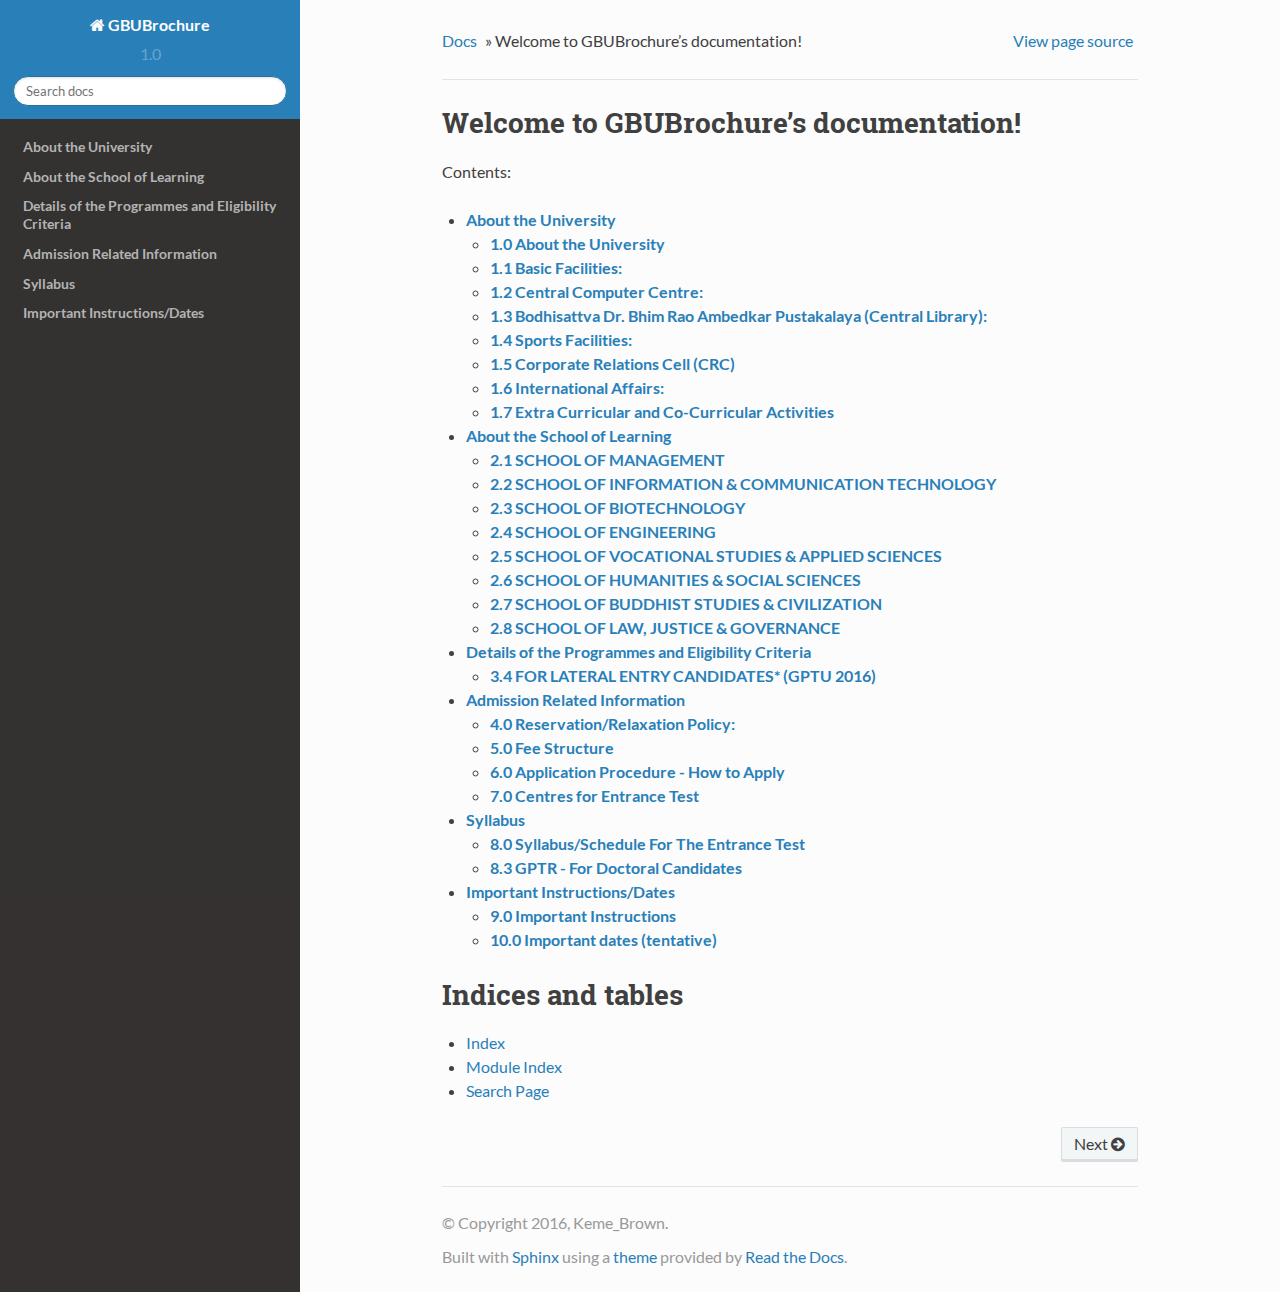
==== commit 87eb0257: "Sphinx format loaded" ====
--- a/app/src/main/assets/index.html
+++ b/app/src/main/assets/index.html
@@ -8,7 +8,7 @@
   
   <meta name="viewport" content="width=device-width, initial-scale=1.0">
   
-  <title>GBUBrochure 1.0 documentation</title>
+  <title>Welcome to GBUBrochure’s documentation! &mdash; GBUBrochure 1.0 documentation</title>
   
 
   
@@ -30,10 +30,11 @@
   
 
   
-    <link rel="top" title="None" href="index.html#document-index"/> 
-
-  
-  <script src="_static/js/modernizr.min.js"></script>
+    <link rel="top" title="GBUBrochure 1.0 documentation" href="#"/>
+        <link rel="next" title="About the University" href="abuniv.html"/> 
+
+  
+  <script src="modernizr.min.js"></script>
 
 </head>
 
@@ -48,7 +49,7 @@
           
 
           
-            <a href="index.html#document-index" class="icon icon-home"> GBUBrochure
+            <a href="#" class="icon icon-home"> GBUBrochure
           
 
           
@@ -64,6 +65,13 @@
           
 
           
+<div role="search">
+  <form id="rtd-search-form" class="wy-form" action="search.html" method="get">
+    <input type="text" name="q" placeholder="Search docs" />
+    <input type="hidden" name="check_keywords" value="yes" />
+    <input type="hidden" name="area" value="default" />
+  </form>
+</div>
 
           
         </div>
@@ -73,12 +81,12 @@
             
             
                 <ul>
-<li class="toctree-l1"><a class="reference internal" href="index.html#document-abuniv"><strong>About the University</strong></a></li>
-<li class="toctree-l1"><a class="reference internal" href="index.html#document-abschools"><strong>About the School of Learning</strong></a></li>
-<li class="toctree-l1"><a class="reference internal" href="index.html#document-details"><strong>Details of the Programmes and Eligibility Criteria</strong></a></li>
-<li class="toctree-l1"><a class="reference internal" href="index.html#document-information"><strong>Admission Related Information</strong></a></li>
-<li class="toctree-l1"><a class="reference internal" href="index.html#document-syllabus"><strong>Syllabus</strong></a></li>
-<li class="toctree-l1"><a class="reference internal" href="index.html#document-impinstrn"><strong>Important Instructions/Dates</strong></a></li>
+<li class="toctree-l1"><a class="reference internal" href="abuniv.html"><strong>About the University</strong></a></li>
+<li class="toctree-l1"><a class="reference internal" href="abschools.html"><strong>About the School of Learning</strong></a></li>
+<li class="toctree-l1"><a class="reference internal" href="details.html"><strong>Details of the Programmes and Eligibility Criteria</strong></a></li>
+<li class="toctree-l1"><a class="reference internal" href="information.html"><strong>Admission Related Information</strong></a></li>
+<li class="toctree-l1"><a class="reference internal" href="syllabus.html"><strong>Syllabus</strong></a></li>
+<li class="toctree-l1"><a class="reference internal" href="impinstrn.html"><strong>Important Instructions/Dates</strong></a></li>
 </ul>
 
             
@@ -92,7 +100,7 @@
       
       <nav class="wy-nav-top" role="navigation" aria-label="top navigation">
         <i data-toggle="wy-nav-top" class="fa fa-bars"></i>
-        <a href="index.html#document-index">GBUBrochure</a>
+        <a href="#">GBUBrochure</a>
       </nav>
 
 
@@ -107,11 +115,13 @@
 
 <div role="navigation" aria-label="breadcrumbs navigation">
   <ul class="wy-breadcrumbs">
-    <li><a href="index.html#document-index">Docs</a> &raquo;</li>
-      
-    <li>GBUBrochure 1.0 documentation</li>
+    <li><a href="#">Docs</a> &raquo;</li>
+      
+    <li>Welcome to GBUBrochure&#8217;s documentation!</li>
       <li class="wy-breadcrumbs-aside">
         
+          
+            <a href="_sources/index.txt" rel="nofollow"> View page source</a>
           
         
       </li>
@@ -125,1487 +135,51 @@
 <h1>Welcome to GBUBrochure&#8217;s documentation!<a class="headerlink" href="#welcome-to-gbubrochure-s-documentation" title="Permalink to this headline">¶</a></h1>
 <p>Contents:</p>
 <div class="toctree-wrapper compound">
-<span id="document-abuniv"></span><div class="section" id="about-the-university">
-<h2><strong>About the University</strong><a class="headerlink" href="#about-the-university" title="Permalink to this headline">¶</a></h2>
-<div class="admonition attention">
-<p class="first admonition-title">Attention</p>
-<p><strong>From the Desk of the Vice-Chancellor</strong></p>
-<img alt="image001.png" src="image001.png" />
-<p><strong>I extend a warm welcome to the young aspirants of the academic session
-2016-2017 to Gautam Buddha University.</strong></p>
-<p><em>Gautam Buddha University has continuously been working towards
-developing world-class human resources to meet global challenges in this
-new world order. The University offers specialized and customized
-courses in humanities, social sciences, business, physical, chemical and
-biological sciences, law, agriculture, applied sciences, and engineering
-and</em> <em>technology. We have tirelessly been working towards a meaningful
-contribution in developing a sustainable model for growth, consistency,
-and significant breakthrough in our education system. We have initiated
-a new model of Enlightened Education to cater to the needs of the
-transnational and pluricultural world and serve as a center of
-excellence in education. The academic programmes have been developed in
-line with the programmes being offered by leading Universities of India
-and abroad. The University has set in place academic, counselling and
-overall support services that I urge you all to take a full advantage
-of. An effective time management and personal discipline?will be keys to
-your success during your learning journey at the University. Your
-expectations and hard work will be given shape and directions by our
-competent faculty members, drawn from institutions of high repute. Our
-unconditional commitment to quality and your untiring effort will lead
-to great learning and greater attainment, which definitely places you in
-the forward league and makes you ready for your stint in the
-professional world.</em></p>
-<p class="last"><strong>I hope that we together set on a new academic journey and discover joy
-of learning. I look forward to welcoming you at the campus and
-consequently celebrating with you accomplishments during this journey.
-Once again I welcome you all to this new world of opportunities at
-Gautam Buddha University.</strong></p>
-</div>
-<div class="section" id="id1">
-<h3><strong>1.0 About the University</strong><a class="headerlink" href="#id1" title="Permalink to this headline">¶</a></h3>
-<p>Gautam Buddha University was established under the Uttar Pradesh Gautam
-Buddha University Act, 2002 U.P. Act No. (9) of 2002, came into
-existence in the year 2008. The University is funded by the New Okhla
-Industrial Development Authority (NOIDA) and the Greater Noida
-Industrial Development Authority (GNIDA), the undertakings of the
-Government of Uttar Pradesh. The University envisions to become a
-globally acclaimed integrated academic and research institution that
-creates a vibrant community of intellectuals and entrepreneurs endowed
-with Character, Creativity, Competence and Commitment, who can inspire
-meaningful transformations to ensure holistic growth and development of
-the society. The mission of the University is to generate a community of
-scholars who can manage continuity and change; to seek and incorporate
-the best practices in teaching and learning from around the world; to
-inculcate in the learners due appreciation for ethical, ecological and
-economic issues of knowledge; to provide knowledge based scientific
-solutions to satisfy the need of society and industry; to ensure an
-academic environment that guarantees avenues for all historically
-excluded sections of the society. The University is committed to be a
-world class centre for excellence in education in the next 10 years.</p>
-<p><strong>Campus</strong></p>
-<p>Gautam Buddha University has 511 acres lush green campus at Greater
-Noida beside Yamuna Expressway. The fully residential campus is modeled
-in line with the best institutions of higher learning across the globe.
-The campus is located in the vicinity of the Greater Noida city centre
-and is nearly 38 Km from the national capital territory of Delhi. The
-University comprises of many buildings which include Administrative
-building, School buildings with auditoriums and conference rooms (08),
-18 hostels, Central Library, Mahamaya Shanti Sarovara (a water body
-spread over one lac sq.fts area), University Auditorium with 3000
-seating capacity, Meditation Centre, Sports complexes, University Health
-Centre, Bank, ATMs, Post Office, Shopping Complex, one Guest house and
-Convention Centre with accommodation facility. Residences for all
-faculty and staff range from type II to type VI along with
-Vice-Chancellor?s residence.</p>
-<img alt="image005.jpg" src="image005.jpg" />
-</div>
-<div class="section" id="basic-facilities">
-<h3><strong>1.1 Basic Facilities:</strong><a class="headerlink" href="#basic-facilities" title="Permalink to this headline">¶</a></h3>
-<p>The University has very strong physical infrastructure in terms of its
-faculty buildings, sports complexes, hostels, gymnasium, play ground,
-and a well equipped guest house. Good internal roads, gardens,
-illuminated campus, class-rooms, laboratories and other amenities, well
-maintained hostel buildings, make the University a proud place for
-study. A good library facility with well stocked books, journals,
-magazines, separate reading and reference sections and modern
-e-resources with free-access to a large number of e-journals and e-books
-makes it a very important source of learning.</p>
-<ul class="simple">
-<li><strong>Hostels</strong></li>
-</ul>
-<p>There are 18 Hostels for Boys and Girls on single occupancy
-basis in the University. All hostels are equipped with facilities
-like internet connection, Common Room, T.V. Room, medical room/First
-aid box, visitor?s room, table tennis room, reading room, indoor
-games room, gymnasium, badminton court, volleyball court, basketball
-court etc. All the hostels are supported by the solar system which
-helps in the supply of hot water during winter. There is one hostel
-for Married Research Scholars Hostel (MRSH, <em>only for full time Ph.
-D. students</em>). MRSH consists of two room apartments having all
-necessary infrastructure. Foreign nationals (married or unmarried)
-admitted students in various programmes of the University will be
-given priority for MRSH.</p>
-<ul class="simple">
-<li><strong>Cafeteria</strong></li>
-</ul>
-<p>Apart from above facilities, University has also equipped with three
-Canteens in different areas including Open Air Theatre, Shopping Complex
-and School of Management. Tea &amp; Snacks Kiosks are also operated in some
-of the School buildings viz. School of Management, School of
-Biotechnology, School of Vocational Studies &amp; Applied Sciences, School
-of Engineering and School of Information and Communication Technology.</p>
-<ul class="simple">
-<li><strong>University Health Centre</strong></li>
-</ul>
-<p>University Health Centre is having dispensary with doctors, nurses,
-indoor facilities with ambulance and free medication for students. It
-provides; all first aid medicines, first aid dressing, stitching,
-injection facilities, Nebulization ECG, Pulse-oxymeter, Blood Sugar
-check-up, Oxygen cylinder, Weighing machine, Wheel chair, 24 hours
-emergency Ambulance services. University Health Centre has tie-up with
-Yatharth Wellness Hospital, Greater Noida. Along with Health Centre the
-same building also runs Clinical Psychology Laboratory &amp; OPD Services
-like Mental Health Clinic, Child and Adolescent Clinic,
-Neuro-psychological Clinic, Mental Retardation and Development Pathology
-Clinic, De-addiction Clinic and Psychosexual Clinic, on specific
-week-days. Neighbourhood medical facility- Multi-speciality hospital
-with 500 bed capacity is located in the vicinity of Gautam Buddha
-University.</p>
-<ul class="simple">
-<li><strong>Facilities like banking, post office, book shops, etc.</strong></li>
-</ul>
-<table border="1" class="docutils">
-<colgroup>
-<col width="15%" />
-<col width="46%" />
-<col width="38%" />
-</colgroup>
-<thead valign="bottom">
-<tr class="row-odd"><th class="head"><strong>S.N.</strong></th>
-<th class="head"><strong>Establishment Location</strong></th>
-<th class="head"><strong>Establishment Location</strong></th>
-</tr>
-</thead>
-<tbody valign="top">
-<tr class="row-even"><td>1</td>
-<td>Punjab National Bank, GBU Branch</td>
-<td>Shopping Complex, GBU</td>
-</tr>
-<tr class="row-odd"><td>2</td>
-<td>ATM, Punjab National Bank</td>
-<td>Shopping Complex, GBU</td>
-</tr>
-<tr class="row-even"><td>3</td>
-<td>ATM, IDBI Bank</td>
-<td>Shopping Complex, GBU</td>
-</tr>
-<tr class="row-odd"><td>4</td>
-<td>Post Office</td>
-<td>Shopping Complex, GBU</td>
-</tr>
-<tr class="row-even"><td>5</td>
-<td>Stationary Shop</td>
-<td>Shopping Complex, GBU</td>
-</tr>
-</tbody>
-</table>
 <ul>
-<li><p class="first"><strong>Transport facilities to cater to the needs of the students and
-staff:</strong></p>
-<blockquote>
-<div><p>GBU is a residential campus for both students and staff. However,
-the University bus is also available which provides need based
-transport facility to staff and students for educational tours,
-seminars and conferences.</p>
-</div></blockquote>
-</li>
-<li><p class="first"><strong>Facilities for differently-abled persons:</strong></p>
-<p>With special consideration for differently-abled persons, the
-University has provisions for 3% reservation in the admissions. For
-?Barrier Free Access? the University has constructed ramps at all
-Schools/departments, administrative building, central library,
-hostels and shopping complex . There is a facility of lifts at all
-schools, administrative building, and central library and a separate
-wash room facility at the school buildings.</p>
-</li>
-</ul>
-</div>
-<div class="section" id="central-computer-centre">
-<h3><strong>1.2 Central Computer Centre:</strong><a class="headerlink" href="#central-computer-centre" title="Permalink to this headline">¶</a></h3>
-<p>The Central Computer Centre (CCC) caters to the computational needs of
-the University and provides access to internet resources as well as
-telecommunication facilities. The Campus network is carefully planned,
-keeping in mind options for future expansions. Fiber-optic cabling is
-used to connect all the major buildings. The Campus is equipped with
-Wi-Fi connectivity. The CCC has strong IT security infrastructure that
-protects the University network from outside hackers. Most of the
-servers are using open Source platform. The Campus Network connects to
-Departments, Schools and Centers. Network Connectivity is also provided
-to the remote locations which include s Hostels, Institute Hospital,
-Main Gate, Guest House, etc. In addition to the above, Computer Centre
-has started Web-based Email System which enables all the users to access
-their mailbox from anywhere (inside or outside GBU).?? Connectivity is
-provided over the campus telephone network using ADSL with installed
-capacity of 900 lines. GBU has a Campus Network with more than 6000
-nodes serving more than 3500 users. The LANs in each area of the network
-have 10/100/1000 Mbps transmission capacity and are linked through fiber
-optical cables that are laid all over the campus. Campus has taken 1
-Gbps leased lines for Internet connectivity from BSNL.?Bandwidth is
-distributed to the 6000 nodes in the campus with a Cisco switches,
-Network security is provided with restricted access lists programmed on
-the routers and Cisco ASA firewall. The Campus provides its students the
-necessary technology skills to upgrade or share their knowledge. A
-robust campus network is provided to every student for accessing
-internal servers and the Internet. It provides the 24?7 support to the
-entire campus for any Internet/hardware/Network or other IT related
-problems. It also provides the technical support for all the e-learning
-class rooms (Projectors, Audio systems etc.).</p>
-</div>
-<div class="section" id="bodhisattva-dr-bhim-rao-ambedkar-pustakalaya-central-library">
-<h3><strong>1.3 Bodhisattva Dr. Bhim Rao Ambedkar Pustakalaya (Central Library):</strong><a class="headerlink" href="#bodhisattva-dr-bhim-rao-ambedkar-pustakalaya-central-library" title="Permalink to this headline">¶</a></h3>
-<p>The library, constructed in approximately 1.78 lacs sqft and spread over
-five storeys supports the University?s mission to contribute to society
-through its pursuit of education, learning and research at the highest
-levels of excellence. It is the soul of academic and research activities
-of the University. It has huge volume of books and e-journals which
-cover the disciplines of Management, Computer Science, Information
-Technology, Biotechnology, Humanities, Social Sciences and other related
-areas. The library is well-equipped with modern facilities, spacious
-reading halls and compact stack area, 2000-seating capacity reading
-hall, reference sections, catalogue area, multiple self supporting
-loaning counters, and is managed by a highly team of professionals. The
-Central Library is a fully automated library with libsys and RFID
-systems.</p>
-<ul class="simple">
-<li><strong>Library collection</strong></li>
-</ul>
-<p>The collection comprises mainly books, theses, reports, current
-journals, old volumes, specifications, standards, Video Cassirer, CD/DVD
-databases etc. The present position of the stock of Library is as
-follows:</p>
-<table border="1" class="docutils">
-<colgroup>
-<col width="16%" />
-<col width="38%" />
-<col width="46%" />
-</colgroup>
-<thead valign="bottom">
-<tr class="row-odd"><th class="head"><strong>S. No.</strong></th>
-<th class="head"><strong>Particulars</strong></th>
-<th class="head"><strong>Quantity</strong></th>
-</tr>
-</thead>
-<tbody valign="top">
-<tr class="row-even"><td><ol class="first last arabic simple">
-<li></li>
-</ol>
-</td>
-<td>Books</td>
-<td>60500</td>
-</tr>
-<tr class="row-odd"><td><ol class="first last arabic simple" start="2">
-<li></li>
-</ol>
-</td>
-<td>Journals and Magazines</td>
-<td>6377 (International) &amp; 325 (Indian)</td>
-</tr>
-<tr class="row-even"><td><ol class="first last arabic simple" start="3">
-<li></li>
-</ol>
-</td>
-<td>Print Journals and Magazines</td>
-<td>60</td>
-</tr>
-<tr class="row-odd"><td><ol class="first last arabic simple" start="4">
-<li></li>
-</ol>
-</td>
-<td>Daily Newspapers</td>
-<td>14</td>
-</tr>
-<tr class="row-even"><td><ol class="first last arabic simple" start="5">
-<li></li>
-</ol>
-</td>
-<td>CD/DVD</td>
-<td>2500</td>
-</tr>
-<tr class="row-odd"><td>6</td>
-<td>Project Report</td>
-<td>1000</td>
-</tr>
-</tbody>
-</table>
-<ul class="simple">
-<li><strong>E-Resources</strong></li>
-</ul>
-<p>Apart from the printed resources, it provides online resources like
-IEEE, Emerald, EBSCO, ECCH online management cases, CMIE (EIS, Prowess)
-databases and many other e-journals for scholars and students. The
-Library is member of Indian National Digital Library in Engineering,
-Sciences and Technology (INDEST) and UGC-Informed consortium. It has
-subscribed to many e-journals and sources such as Emerald, EBSCO
-(Business Source Complete), PROWESS, EIS (Economic Intelligence Service)
-to name a few. The following electronic resources are used at a high
-frequency by the faculty members, researcher scholars, and students on
-campus.</p>
-<table border="1" class="docutils">
-<colgroup>
-<col width="37%" />
-<col width="63%" />
-</colgroup>
-<thead valign="bottom">
-<tr class="row-odd"><th class="head"><strong>S. No.</strong></th>
-<th class="head"><strong>E-Resources Name</strong></th>
-</tr>
-</thead>
-<tbody valign="top">
-<tr class="row-even"><td><strong>1.</strong></td>
-<td>Science Direct</td>
-</tr>
-<tr class="row-odd"><td><strong>2.</strong></td>
-<td>EBSCO</td>
-</tr>
-<tr class="row-even"><td><strong>3.</strong></td>
-<td>AIR Online</td>
-</tr>
-<tr class="row-odd"><td><strong>4.</strong></td>
-<td>SCOPUS</td>
-</tr>
-<tr class="row-even"><td><strong>5.</strong></td>
-<td>DELNET</td>
-</tr>
-</tbody>
-</table>
-<img alt="image010.jpg" src="image010.jpg" />
-</div>
-<div class="section" id="sports-facilities">
-<h3><strong>1.4 Sports Facilities:</strong><a class="headerlink" href="#sports-facilities" title="Permalink to this headline">¶</a></h3>
-<p>The University promotes multi dimensional growth with emphasis on an
-integrated physical and intellectual training. The <em>Eklavya Sports
-Complex</em> spread over 58 acres with indoor and outdoor stadium of global
-standards, equipped with state-of-the art sports facilities is ready to
-shape health and sports aspirations of the students. It has an Olympic
-size swimming pool with an additional practice track and a world class
-gymnasium. Facilities that comprise games functions and sports
-facilities are given as under:</p>
-<img alt="image012.jpg" src="image012.jpg" />
-<img alt="image014.jpg" src="image014.jpg" />
-<ul class="simple">
-<li><strong>Playground</strong></li>
-</ul>
-<p>The University promotes multi dimensional growth with emphasis on an
-integrated physical and intellectual training.</p>
-<ul>
-<li><p class="first"><strong>The Eklavya Sports Complex</strong> equipped with following facilities:</p>
-<ul>
-<li><dl class="first docutils">
-<dt><strong>Swimming Pool with coaches (</strong>Swimming (25 X 50 Meter) with</dt>
-<dd><p class="first last">Spectators Arena and Diving Pool with Spectators Arena)</p>
-</dd>
-</dl>
-</li>
-<li><p class="first"><strong>Gymnasium with coaches</strong></p>
-</li>
-</ul>
-</li>
-<li><p class="first"><strong>Outdoor and Indoor Sports facilities:</strong></p>
-</li>
-</ul>
-<table border="1" class="docutils">
-<colgroup>
-<col width="75%" />
-<col width="25%" />
-</colgroup>
-<thead valign="bottom">
-<tr class="row-odd"><th class="head"><strong>Outdoor Sports</strong></th>
-<th class="head"><strong>Indoor Sports</strong></th>
-</tr>
-</thead>
-<tbody valign="top">
-<tr class="row-even"><td><ol class="first last arabic simple">
-<li>Cricket stadium with 650 sitting capacity Pavilion.</li>
-<li>Hockey Astro-turf stadium with 650 sitting capacity Pavilion.</li>
-<li>Synthetic Athletic Cum Soccer stadium with 650 sitting capacity Pavilion.</li>
-<li>Practice Arena for Athletic and Soccer</li>
-<li>Synthetic Basketball Arena with flood light facility.</li>
-<li>Synthetic Volleyball Arena with flood light facility.</li>
-<li>Synthetic Tennis Arena with flood light facility.</li>
-<li>Cricket</li>
-</ol>
-</td>
-<td><ol class="first last arabic simple">
-<li>Table Tennis</li>
-<li>Badminton</li>
-<li>Squash</li>
-<li>Wrestling</li>
-<li>Billiards &amp; Snooker</li>
-<li>Weight Lifting</li>
-<li>Boxing</li>
-<li>Basketball</li>
-<li>Volleyball</li>
-<li>Tennis</li>
-</ol>
-</td>
-</tr>
-</tbody>
-</table>
-</div>
-<div class="section" id="corporate-relations-cell-crc">
-<h3><strong>1.5 Corporate Relations Cell (CRC)</strong><a class="headerlink" href="#corporate-relations-cell-crc" title="Permalink to this headline">¶</a></h3>
-<p>CRC acts as an interface between the students, faculty, and the
-corporate world to initiate continuous interaction with the industry,
-sharing the industry experiences, and understanding the industry needs.
-The name of some organizations who visited Gautam Buddha University for
-placement are: Larsen &amp; Tubro Limited, Cosmic Group, Brentford Services,
-Enandi, WNS Global Services Pvt. Ltd., Matrix Cellular International
-Services Pvt. Ltd., S &amp; S Associates, Encyclopaedia Britainica India
-Pvt. Ltd., Crisil Limited Jeevansathi.com, 99acres.com, RNCOS E-Services
-Pvt. Ltd., Global Logic, Utpal Solutions Pvt. Ltd., M/s Umbrio
-Consulting Pvt. Ltd., M/s PropTiger Realty Pvt. Ltd., Tradeindia.com,
-SCI Group of Companies, T R Sawhney Motors Pvt. Ltd., HomeShop18, Relaxo
-Footwear Limited, Asteria IT Services, Aakash Institute Study Mate, Ping
-Telematics Pvt. Ltd, Elcomponics Sales Pvt?Ltd., HDFC Bank Ltd, Edge
-Executive Search Pvt. Ltd., Carte Blanche Solutions Pvt Ltd, Asbicon Pvt
-Ltd., Country Club Pvt Ltd., Godrej Infotech, Brick By Brick Propmart
-Pvt. Ltd., Indus lnd Bank, P C Solutions, DLF Pramerica Life Insurance
-Co. Ltd., Info Edge India Ltd., HCL Technologies Business Services,
-ICICI Prudential Life Insurance Co. Ltd., WNS Global Services Pvt. Ltd.,
-Latitude Infratech Pvt. Ltd., IndiaMart InterMesh Ltd., Mercury
-Solutions Ltd., Myzeal IT Solutions Pvt. Ltd.,?Infosys BPO, Whirlpool of
-India, Mydala.com. CRC acts as an interface between the students,
-faculty, and the corporate world to initiate continuous interaction with
-the industry, sharing the industry experiences, and understanding the
-industry needs.</p>
-<img alt="image017.png" src="image017.png" />
-<ul class="simple">
-<li>Industry Interface:</li>
-</ul>
-<p>In its endeavour to maintain a vibrant &amp; proactive academic industry
-Interface, the cell invites reputed Industry experts from various
-industries to interact with its students. Apart from this CRC also
-organize workshops and seminars with concerned School which enable the
-students to acquire tremendous sectorial awareness and appreciate
-application of management theories across different sectors and
-scenarios.</p>
-<ul class="simple">
-<li>Training &amp; Placements:</li>
-</ul>
-<p>Corporate Relations Cell has a focused mandate to progressively enhance
-the synergies between the University &amp; Industry. The cell regularly
-sending emails to potential organizations, talking to the HR persons on
-phone and coordinating with concerned School faculty coordinator for
-student?s resume/data and meeting them regularly to discuss placements.</p>
-<ul class="simple">
-<li>Alumni Affairs</li>
-</ul>
-<p>CRC maintain the database of Alumni, and resolve their matter related to
-obtaining degree or any other certificate.</p>
-</div>
-<div class="section" id="international-affairs">
-<h3><strong>1.6 International Affairs:</strong><a class="headerlink" href="#international-affairs" title="Permalink to this headline">¶</a></h3>
-<p>The University has established an International Affairs Cell and offers
-a cordial welcome to the International students wishing to join
-different programmes of the University. The University has created a
-separate cell to look after the matters related to admission of
-International Students. The International Students&#8217; Office facilitates
-all necessary help to International students regarding;</p>
-<ul class="simple">
-<li>How to fill application form for admission?</li>
-<li>Course information</li>
-<li>English Remedial Program</li>
-<li>Orientation</li>
-<li>Visa formalities</li>
-<li>Accommodation/Hostels</li>
-<li>Fees and any other issuesT</li>
-</ul>
-<p>The Centre coordinates with Indian statutory agencies viz. Indian
-Council for Cultural Relations (ICCR), Ministry of External Affairs,
-different embassies and consulates for related various issues including
-scholarships.</p>
-<p>For further details, candidates are advised to visit University website
-(<a class="reference external" href="http://www.gbu.ac.in">www.gbu.ac.in</a>) or contact:</p>
-<div class="highlight-python"><div class="highlight"><pre>The Director, International Affairs Cell
-
-Gautam Buddha University, Greater Noida
-
-Gautam Buddha Nagar- 201312, Uttar Pradesh (India)
-
-Phone: +91-120-2346171/6179 (off), Admission Cell: +91-120-2344244
-
-Fax: +91-1202344215 (Attention Director, International Affairs)
-
-E-mail: directoria@gbu.ac.in, arvinds@gbu.ac.in
-</pre></div>
-</div>
-</div>
-<div class="section" id="extra-curricular-and-co-curricular-activities">
-<h3><strong>1.7 Extra Curricular and Co-Curricular Activities</strong><a class="headerlink" href="#extra-curricular-and-co-curricular-activities" title="Permalink to this headline">¶</a></h3>
-<p>The students of Gautam Buddha University celebrates <em>ABHIVYANJANA</em>
-(annual cultural event) and <em>SHAURVOTSAVA</em> (annual sports meet) intend
-to add wings to intellect and imagination of our students. It intends to
-cultivate creativity among students apart from the University?s core
-values of excellence. It aims at dissolving the cultural demarcations
-and facilitating a new School of thought where every student thinks
-beyond boundaries yet grounded to her/his values. It also provides a
-platform to the budding professionals and encourages them to think out
-of the box. The cultural council of the University consists of following
-clubs:-</p>
-<ul class="simple">
-<li>Dramatic Club</li>
-<li>Dance Club</li>
-<li>Music Club</li>
-<li>Debating society/club</li>
-<li>Photography club</li>
-<li>Audio visual education club</li>
-<li>Adventure club</li>
-<li>Art club</li>
-<li>Social Service club</li>
-<li>Hobbies programming</li>
-<li>Robotics club</li>
-<li>Literary club</li>
-<li>SAE GBU college club</li>
-</ul>
-<img alt="image038.jpg" src="image038.jpg" />
-</div>
-</div>
-<span id="document-abschools"></span><div class="section" id="about-the-school-of-learning">
-<h2><strong>About the School of Learning</strong><a class="headerlink" href="#about-the-school-of-learning" title="Permalink to this headline">¶</a></h2>
-<p>In order to promote value-based education, research and training, the
-University has established eight schools of studies, which are:</p>
-<ol class="arabic simple">
-<li>School of Management</li>
-<li>School of Information and Communication Technology (ICT)</li>
-<li>School of Biotechnology</li>
-<li>School of Engineering</li>
-<li>School of Vocational Studies &amp; Applied sciences</li>
-<li>School of Humanities &amp; Social Sciences</li>
-<li>School of Buddhist Studies &amp; Civilization</li>
-<li>School of Law, Justice &amp; Governance</li>
-</ol>
-<p>Each School of studies in the University combines a multilateral
-confluence of academic training, research, innovation and creativity.
-The Schools are embodiments of the University?s ever-growing quest for
-excellence in higher education and research. All the Schools are in
-synchrony with the essence of our predominant Buddhist Ethics and
-Practices in the modern context. All the Schools encompass modern fields
-of studies, high-end technological exposure and a meaningful
-dissemination of knowledge coupled with practicing wisdom. The
-uniqueness of the University is acknowledged through the format, content
-and pedagogy of its programmes and their relevance to the society.</p>
-<p>The Schools of Studies were established with the objectives to
-disseminate knowledge by providing instructional and research facilities
-in such branches of learning as it may deem fit; to make special
-provisions for integrated courses in Management, Engineering,
-Biotechnology and ICT in its educational programmes; to take appropriate
-measures for promoting innovations in teaching-learning process and
-inter-disciplinary studies and research; to educate and train manpower
-for the development of the country and to establish linkages with
-industries for the promotion of science and technology; and to pay
-special attention to the improvement of the social and economic
-conditions and welfare of the people, their intellectual, academic and
-cultural development.</p>
-<img alt="image028.jpg" src="image028.jpg" />
-<p>The academic programmes offered by the University have been recognized
-by the UGC and by various regulatory bodies /Statutory Councils,
-whichever are applicable in individual cases viz.</p>
-<ul class="simple">
-<li><strong>Recognized by the University Grants Commission of India (UGC);</strong>
-vide F.9-18/2009 (CRP-I) dated 13 May 2009 under section 2(f) of UGC
-Act 1956.</li>
-<li><strong>Association of Indian Universities Membership;</strong> vide
-Meet/84-AM/2009/289139-73.</li>
-<li><strong>Approved by the Bar Council of India:</strong> The School of Law, Justice
-&amp; Governance (SoLJ&amp;G) offers a five years Integrated BA, LLB
-programme; vide BCI:D:2074/2014 (LE/Afflin) on 03.12.2014.</li>
-<li><strong>Approved by Rehabilitation Council of India (RCI):</strong> The Department
-of Psychology &amp; Mental Health, School of Humanities &amp; Social Sciences
-offers M. Phil. (Clinical Psychology), 2 years Programme; vide
-17-785/M. Phil. (Cl. Psy.)/14/RCI dated 07 July 2014 for session
-2014-15. However for the current academic session it is under
-process.</li>
-<li><strong>Approved by the Council of Architecture, India:</strong> The Department of
-Architect &amp; Planning, School of Engineering offers 5 years Integrated
-Dual Degree Programme (B. Arch. + M. Arch./MBA) in Architect and
-Planning Programme; vide CA/5/Academic-UP35 dated 03 September 2012.</li>
-<li><strong>ISO 9001: 2008 Certification of the University</strong> accredited jointly
-by Joint Accreditation System of Australia &amp; New Zealand (JAS-ANZ);
-vide 1015QBC26 issued on 21 February 2015.</li>
-</ul>
-<div class="section" id="school-of-management">
-<h3><strong>2.1 SCHOOL OF MANAGEMENT</strong><a class="headerlink" href="#school-of-management" title="Permalink to this headline">¶</a></h3>
-<p>The School of Management (SOM) has been marching on with an integrated
-focus on exploring and creating new avenues for all passionate aspirants
-by strategic collaborations with institutions &amp; Individuals, and the
-enterprises of national and international repute. The School has already
-shown commitment to internalize the quality standards indicated by the
-credible bodies. The School has leveraged the flexibility in the
-curriculum design to mold it according to the fast changing regional and
-global context. It has been offering some unique courses and programmes,
-which has been quite popular among students and industry. The five years
-programme makes possible to cater pool of electives in the areas of
-Finance, Marketing etc along with multiple summer training opportunities
-with foreign language during the programme.?The School has state of the
-art classrooms equipped with computing and multimedia facilities and
-supported by an extensive library of books, journals, films &amp; databases.
-The curriculum of all its academic activities has international and
-cross cultural focus. The School offers specialization in HRM,
-Marketing, Finance, Operations, Information Technology and Strategy etc.
-GBU SOM promotes diversity in MBA class by inculcating students from
-different other Schools of the University, thus encouraging
-multi-disciplinary learning.</p>
-<ul>
-<li><p class="first"><strong>Laboratories:</strong></p>
-<blockquote>
-<div><p>Computer Labs, Professional Development Lab &amp; Communication Lab</p>
-</div></blockquote>
-</li>
-</ul>
-</div>
-<div class="section" id="school-of-information-communication-technology">
-<h3><strong>2.2 SCHOOL OF INFORMATION &amp; COMMUNICATION TECHNOLOGY</strong><a class="headerlink" href="#school-of-information-communication-technology" title="Permalink to this headline">¶</a></h3>
-<p>The School of Information and Communication Technology (ICT) has been
-progressing towards excellence in the field of technical education and
-research. The School aims to produce competent professionals having
-strong sense of social responsibilities and become a hub of research and
-development activities of national and international recognition. The
-academic programmes, are designed in line with the best Universities
-around the world, and combine the best practices of pedagogy and class
-room teaching, complemented by practical training and experiential
-learning.</p>
-<ul>
-<li><p class="first"><strong>Laboratories:</strong></p>
-<blockquote>
-<div><p>Computer Lab-1, Computer Lab-2 Computer Lab-3 (Windows Operating
-Systems), Basic Electronics Laboratory, Electronic Circuits Lab,
-Logic Design Lab, Artificial Intelligence &amp; Robotics Lab, Wireless
-Technologies Lab, Optical Communication Lab, Analog Communication
-Lab, VLSI Design Lab, DSP Lab, Microprocessor and interfacing Lab,
-Microwave &amp; Antenna Lab, Electronics Workshop, Computer Networking
-Lab, Expert System Lab, Multimedia Technology Lab, Parallel
-Processing Lab, Advance Digital Communication Lab, Research and
-Projects Lab, Open Source Software Lab, Embedded System, Image
-Processing Lab and Computer Vision Lab.</p>
-</div></blockquote>
-</li>
-</ul>
-<img alt="image029.jpg" src="image029.jpg" />
-</div>
-<div class="section" id="school-of-biotechnology">
-<h3><strong>2.3 SCHOOL OF BIOTECHNOLOGY</strong><a class="headerlink" href="#school-of-biotechnology" title="Permalink to this headline">¶</a></h3>
-<p>Biotechnology is largely considered as the applied science of the
-21<sup>st</sup> century. Biotechnology sector is one of the fastest
-growing knowledge-based sectors in India. With numerous comparative
-advantages in terms of research and development (R&amp;D) facilities, pool
-of human capital and cost advantage, the biotechnology industry in India
-has immense potential to emerge as a global key player. The main
-objective of the School is to improve the education of present and
-potential workforce in Biotechnology and to bring innovative products
-for the social good of the globe. The vision of the School is to achieve
-multi-layer excellence at regional/national and global level in the
-field of new solutions and manpower development. The School is dedicated
-to provide quality service through teamwork, partnerships and developing
-research spirit for the professional strength of community and
-individual. The faculty members of the School can clearly be
-distinguished in terms of proven academic engagement, diverse
-backgrounds, sponsored research (funded by DBT, DST, ICMR, CSIR, etc.)
-and its impact. The School is an active centre of basic and applied
-research. The School of Biotechnology has organized a number of
-Seminars, Conferences, Workshops and Awareness Programmes through the
-regular lectures by the Expert Faculty and the eminent Guest Lecturers.</p>
-<ul>
-<li><p class="first"><strong>Laboratories:</strong></p>
-<blockquote>
-<div><p>Advance Plant and Animal Tissue Culture Lab, Molecular Biology Lab,
-Microbiology Lab, Bioprocess and Fermentation Lab, Genomics and
-Proteomics Lab, Environmental Biotechnology Lab, Advanced Central
-Instrumentation facility and Bioinformatics Lab for post graduate
-and doctoral students.</p>
-</div></blockquote>
-</li>
-</ul>
-<img alt="image031.png" src="image031.png" />
-</div>
-<div class="section" id="school-of-engineering">
-<h3><strong>2.4 SCHOOL OF ENGINEERING</strong><a class="headerlink" href="#school-of-engineering" title="Permalink to this headline">¶</a></h3>
-<p>The School of Engineering has earned recognition for its commitment to
-excellence from its inception. School of Engineering has become an
-example of the best in class faculty members, students, competency and
-discipline. The School has upheld commitment to the liberal skills and
-aptitudes in all their breadth and depth. The School of Engineering
-encourages students to expand their talents and skills not only in
-technical education but also in career enhancement and personality
-building too. The School also offers numerous leadership opportunities
-with various technical and professional augmentation establishments viz.
-the SAE-GBU Collegiate club, GBU-IEEE Student Chapter. A strong
-technical core forms the foundation for a wealth of integrated master&#8217;s
-degree programs offered through SOE. The School is enriched by Civil
-Engineering, Electrical Engineering, Mechanical Engineering and
-Architecture &amp; Regional Planning departments.</p>
-<ul class="simple">
-<li><strong>Laboratories:</strong></li>
-<li><em>Civil Engineering &amp; Architecture:</em> Engineering Graphics Lab,
-Material Testing Lab, Fluid Mechanics Lab, Surveying Lab I&amp;II,
-Environmental Engineering Lab, Advance Environmental Engineering Lab,
-Concrete Lab, Soil Mechanics Lab, Transportation Lab, CAD lab, Remote
-sensing and GIS lab.</li>
-<li><em>Electrical Engineering:</em> Electrical Technology Lab, Electrical
-Machine Lab, MATLAB Programming Lab, Power Systems lab, Switch Gear
-and Protection Lab, Measurement and Instrumentation Lab, Network
-Theory Lab, Power Electronics &amp; Drives Lab, Control System Lab,
-Bio-Medical and Virtual Instrumentation Lab, digital and non linear
-control Lab. <strong>Upcoming Labs:</strong> Advance Power Electronics and Drive
-Lab, Advance Instrumentation and Control Lab.</li>
-<li><em>Mechanical Engineering:</em> Engineering Workshop, Fluid Mechanics,
-Fluids Machines, Automobile lab, Machine Dynamics Lab<strong>.</strong>
-Manufacturing Technology Lab, Air-conditioning &amp; Refrigeration Lab,
-Vibration Lab. <strong>Upcoming Labs:</strong> Meteorology and Instrumentation
-Lab, Advance Manufacturing Lab-I &amp;II, Advance Design Lab-I &amp;II,
-Computational Fluid Dynamics Lab, Heat and Mass transfer Lab, Advance
-thermal Engineering Lab</li>
-</ul>
-</div>
-<div class="section" id="school-of-vocational-studies-applied-sciences">
-<h3><strong>2.5 SCHOOL OF VOCATIONAL STUDIES &amp; APPLIED SCIENCES</strong><a class="headerlink" href="#school-of-vocational-studies-applied-sciences" title="Permalink to this headline">¶</a></h3>
-<p>The School of Vocational Studies &amp; Applied Sciences (SoVSAS) comprises
-of primary disciplines of Chemistry, Mathematics and Physics along with
-two inter disciplinary subjects, Environmental Science, and Food
-Processing &amp; Technology. All academic programmes of the School lay
-emphasize on the integration of the existing theoretical knowledge with
-practical applications. The School, through its academic and research
-staff, possesses a huge depth and breadth of scientific &amp; technological
-knowledge. The integrated approach of the School prepares a strong
-foundation for the future scientists capable of making new discoveries.
-Drawing together individual expertise and diverse ideas from a variety
-of fields we enthuse scholars to go for innovative research. The School
-is successfully running postgraduate and doctoral programmes since 2011.
-These academic programmes support specialized interdisciplinary fields
-of teaching, research and industry engagement in polymer chemistry,
-green chemistry, pharmaceutical chemistry, environmental science, food
-technology, Photonics &amp; optoelectronics, semi conductor- optoelectronics
-devices, plasmonics thin films, nanotechnology, computational fluid
-dynamics &amp; Applied Mathematics. Apart from these courses, the School is
-all set to offer a wide range of vocational courses of short duration to
-increase opportunities and human expertise in varied fields of the
-professional world. School of Vocational Studies and Applied Sciences
-has been very active in conducting workshops, and organizing national
-and international conferences and seminars.</p>
-<ul>
-<li><p class="first"><strong>Laboratories:</strong></p>
-<blockquote>
-<div><p>Apart from basic laboratories for undergraduate engineering and
-science students, the School has advanced labs in all the
-disciplines for postgraduate / doctoral students.</p>
-</div></blockquote>
-</li>
-</ul>
-</div>
-<div class="section" id="school-of-humanities-social-sciences">
-<h3><strong>2.6 SCHOOL OF HUMANITIES &amp; SOCIAL SCIENCES</strong><a class="headerlink" href="#school-of-humanities-social-sciences" title="Permalink to this headline">¶</a></h3>
-<p>The School of Humanities and Social Sciences is interdisciplinary in
-approach. It plays the pivotal role of exposing the students to an
-environment that is conducive to develop understanding of contemporary
-social issues through inter-relationship of science, technology and
-management. The School has a unique and distinctive role of hosting
-creative educational programmes that focus on creating holistic
-understanding of complexities of life in social context with emphasis on
-Indian cultural values and Buddhist ethics. The School is committed to
-provide an interdisciplinary and integrative pedagogical interface to
-learners so as to nurture them into competent human beings. The academic
-programmes, designed in line with the best Universities around the
-world, combine the best practices of pedagogy and class room teaching,
-complemented by practical training and experiential learning. The School
-encourages research and focuses on providing its students with an
-atmosphere for rigorous academic and intellectual development. For the
-fulfillment of its teaching and research goals, the School has competent
-faculty members who keep pace with the current developments in their
-fields of specialization.</p>
-<ul class="simple">
-<li><strong>Laboratories:</strong></li>
-<li><em>Clinical Psychology Laboratory &amp; OPD Services</em>: Mental Health
-Clinic, Child and Adolescent Clinic, Neuro-psychological Clinic,
-Mental Retardation and Development Pathology Clinic, De-addiction
-Clinic and Psychosexual Clinic, on specific week-days.</li>
-<li><em>Social Work Lab:</em> Social Work Practice Learning Laboratory</li>
-</ul>
-</div>
-<div class="section" id="school-of-buddhist-studies-civilization">
-<h3><strong>2.7 SCHOOL OF BUDDHIST STUDIES &amp; CIVILIZATION</strong><a class="headerlink" href="#school-of-buddhist-studies-civilization" title="Permalink to this headline">¶</a></h3>
-<p>The School of Buddhist Studies &amp; Civilization has been established with
-a vision to produce the erudite scholars and distinguished researchers
-in the field of Buddhist Studies, in order to develop and cater their
-knowledge to serve the humanity. The School adopts interdisciplinary and
-multidimensional approaches with the help of other sciences and social
-sciences like Archaeology, History, and Philosophy etc. for producing
-scientific researches. The School is well supported by talented and
-innovative faculty members, who are striving hard to establish the
-School as an institution of repute with their pioneer researches,
-conference participations, and academic endeavours. Their commitment for
-the School is to encourage scientific inquiry and inquisitiveness among
-the students as well as academicians. The School offers various academic
-programmes at Graduate, Post-Graduate and Doctoral level including BA,
-MA, M. Phil, and Ph. D. From the year (2014) the School has started five
-year integrated course of B. A. (Hons.) - MA in Buddhist Studies and
-Civilization programme for the first time in India. These flagship
-programmes are aimed to train the students to inculcate their expertise
-and vision for socio-economic, religious, and political development of
-the World. Our vision is to establish the School of Buddhist Studies and
-Civilization, Gautam Buddha University as a major research Centre of the
-world. Keeping pace with the disciplinary advances, the programme would
-address learning about ethical, psychological, historical,
-philosophical, economic, transnational, trans-cultural, and linguistic
-expertise at individual, social, national, and international level. It
-would facilitate acquisition of specialized knowledge in Buddhist
-History, Philosophy, and Literature existing in Pali, Sanskrit, Chinese,
-Burmese, Sinhalese and Tibetan languages and their literature.</p>
-<p>The course shall allow students in specialized domains of Buddhist
-Studies, along with quest for personal growth and citizenship. The
-objective of the programme is to create strong research oriented
-foundation in consonance with the recent advances in the field of
-Buddhist Studies to enable young/budding researchers/scholars to adopt
-an ethical approach to the programme that combines conceptual and
-representative practices in both quantitative and qualitative tradition.
-The programme would provide an opportunity to extend the knowledge and
-practices with a view to promote healthy interface between academics and
-society. With a very rich library, a grand meditation centre, a serene
-campus, the School promises a very productive academic engagement and
-practice of Buddhist techniques of <em>Vipassana</em> meditation under
-qualified supervision. In addition to the above, the School provides an
-ideal forum for cross-cultural and international dialogues, with regular
-sessions with scholars, conventions, symposia, seminars, conferences,
-lecture series, etc. It is open to academic collaborations, joint
-research programmes and faculty &amp; student exchange programmes with
-academic institutions of repute dedicated to Buddhist Studies. The
-School has a MoUs with Dhammachai International Research Institute
-(DIRI), based in New Zealand in June 2013 and MIMC, Leh, Ladakh in 2015.</p>
-<img alt="image034.jpg" src="image034.jpg" />
-</div>
-<div class="section" id="school-of-law-justice-governance">
-<h3><strong>2.8 SCHOOL OF LAW, JUSTICE &amp; GOVERNANCE</strong><a class="headerlink" href="#school-of-law-justice-governance" title="Permalink to this headline">¶</a></h3>
-<p>Gautam Buddha University-which has been legislatively conceived as ?a
-centre of excellence?-has started its ambitious multidisciplinary
-academic programme with the establishment of its School of Law, Justice
-&amp; Governance in 2011. The School envisions to foster advancement of
-learning, teaching and research in the fields of law, justice and
-governance. The main academic programme of the School, the five-year
-integrated BA LLB, has been running since July 2012. With enrollment of
-students in the same programme in the academic session 2015-16, the
-School is treading ahead at fairly good pace. The ongoing programme of
-the School attempts to strike a right balance between the compulsory
-subjects prescribed by the Bar Council of India and subjects
-underscoring the interface between Law, Justice and Governance.</p>
-<p>The School aims to blend the theoretical knowledge with practical
-learning and development of skills and professional attitude through
-clinical legal education. Keeping this object in mind, the students are
-guided to participate in moot-court practice, debate, essay writing and
-project works. With this, the School also aims to provide an opportunity
-to the students to explore the undiscovered nuances of legal profession
-and to engage in setting new standards in legal education.</p>
-<img alt="image035.jpg" src="image035.jpg" />
-<div class="admonition important">
-<p class="first admonition-title">Important</p>
-<p><strong>STUDENTS SUPPORT AND PROGRESSION</strong></p>
-<p>Each School has an efficient and competent system for student support
-and mentoring to provide academic, career and emotional counseling to
-the students. Students are supported through mentoring in academic
-studies, sports and cultural activities. They are guided for the
-development of their soft-skills and communication skills. They are
-counseled to develop professional competitiveness as well as develop
-ethics, human values, sense of social responsibility and environmental
-consciousness. Students are encouraged to participate in activities for
-social and community services. GBU also has a very strong program for
-counseling, soft skills development, career-path-identification of the
-students.</p>
-<p class="last">The University has facilities for the differently-abled students like
-ramps and other basic facilities in all Schools/ Hostels and other
-premises. The University is very sensitive to the issues of gender
-equality. The University has ?Gender Sensitivity Policy?. Students are
-encouraged to maintain gender discrimination free environment. Street
-plays related to this issue are enacted in the campus every year by
-student cultural groups. Also talks are organized for encouraging
-students to make campus a safe place for every student irrespective of
-gender and culture. The University also organizes various sessions to
-promote women empowerment. The University employs a no tolerance policy
-for issues related to sexual harassment.</p>
-</div>
-<img alt="image041.jpg" src="image041.jpg" />
-</div>
-</div>
-<span id="document-details"></span><div class="section" id="details-of-the-programmes-and-eligibility-criteria">
-<h2><strong>Details of the Programmes and Eligibility Criteria</strong><a class="headerlink" href="#details-of-the-programmes-and-eligibility-criteria" title="Permalink to this headline">¶</a></h2>
-<div class="admonition error">
-<p class="first admonition-title">Error</p>
-<p class="last">Table Problem</p>
-</div>
-<ul class="simple">
-<li><strong>The candidate appearing in qualifying examination may also apply.</strong></li>
-</ul>
-<ul class="simple">
-<li><strong>The candidate appearing in qualifying examination may also apply.</strong></li>
-</ul>
-<ul class="simple">
-<li>FT ?Full Time, WP ?Working Professional</li>
-<li>The candidate appearing in qualifying examination may also apply.</li>
-</ul>
-<div class="section" id="for-lateral-entry-candidates-gptu-2016">
-<h3><strong>3.4 FOR LATERAL ENTRY CANDIDATES* (GPTU 2016)</strong><a class="headerlink" href="#for-lateral-entry-candidates-gptu-2016" title="Permalink to this headline">¶</a></h3>
-<p>The lateral entry in the University will only be provided in the second
-year of Integrated Dual Degree Programmes in 5 years technical
-programmes (B.Tech. - M.Tech /MBA) in the given branches /Schools as per
-AICTE/UGC norms. The minimum duration of the programme would be
-accordingly. These candidates would only be allowed to pursue 4 years
-B.Tech. Degree option, not 5 years Integrated programme. A candidate
-should have 60% marks (55% for SC/ST) in 3 year diploma after
-10<sup>th</sup> in relevant subject or B.Sc. with Physics/Chemistry/
-Mathematics for admission in all branches of engineering; or B.Sc. with
-Biology subject may also be eligible for admission in Food Technology
-and Biotechnology Branch, from the recognized body. All the candidates
-for the following programmes have to appear in GPTU-2016. The seat
-matrix for these candidates is as under:</p>
-<table border="1" class="docutils">
-<colgroup>
-<col width="58%" />
-<col width="42%" />
-</colgroup>
-<thead valign="bottom">
-<tr class="row-odd"><th class="head"><strong>Branch/ Code</strong></th>
-<th class="head"><strong>Total (94)</strong></th>
-</tr>
-</thead>
-<tbody valign="top">
-<tr class="row-even"><td><strong>CE, EE &amp; EC (L01)</strong></td>
-<td>21</td>
-</tr>
-<tr class="row-odd"><td><strong>FT (L05)</strong></td>
-<td>47</td>
-</tr>
-<tr class="row-even"><td><strong>BT (L09)</strong></td>
-<td>26</td>
-</tr>
-</tbody>
-</table>
-<p><strong>There is an option of exit ONLY in the Integrated dual degree
-programmes (B. Tech-M. Tech /MBA) of School of Engineering, School of
-Biotechnology, School of Information and Communication Technology and
-School of Vocational Studies &amp; Applied Sciences.</strong></p>
-<div class="admonition note">
-<p class="first admonition-title">Note</p>
-<ul class="last simple">
-<li><strong>GTPU</strong> stands for <strong>General Proficiency Test for Undergraduates</strong>,
-<strong>GPT</strong> stands for <strong>General Proficiency Test for Post-graduates</strong>,
-<strong>GPTR</strong> stands for <strong>General Proficiency Test for Research</strong>
-(Abbreviations for the University?s entrance tests). GD &amp; PI Stands
-for- Group Discussion &amp; Personal Interview; AICTE stands for All
-India Council for Technical Education; BCI stands for Bar Council of
-India; In lateral entry programmes, the abbreviations used for the
-branch/programme are: FT-Food technology, BT-Biotechnology, CE-Civil
-Engineering, EE- Electrical Engineering, EC-Electronics Engineering.</li>
-<li>Refer section 4.0 for abbreviations used for reservation categories;
-further M stands for Male and F stands for Female; AV stands for
-Available; NA stands for Not Available.</li>
-<li>Integrated Dual Degree Programme (B.Tech-M.Tech/MBA) (Programme code
-U01, U05 &amp; U09) offers two degree options as per the prescribed
-criterion during the programme i.e. ?Integrated M. Tech? ,
-`Integrated MBA? in 5 years, and `B. Tech? in 4 years for lateral
-entry only.</li>
-<li>For MBA programme, students will be selected on the basis of written
-test (GPT-2016) followed by a group discussion and personal
-interview. For remaining post graduate programmes the admission will
-be based on the performance in the Written Test /and Personal
-Interview (GPT-2016) only, as applicable.</li>
-<li>Number of seats indicated above may increase /decrease.</li>
-<li>Qualifying exam only from Govt. recognized International
-body/national level board (s)/state level board (s) shall be
-considered for admission in all the programmes.</li>
-<li>The candidate appearing in qualifying examination may also apply.</li>
-<li>Citing improper communication on telephone for justifying the stand
-would not work for the candidates. The candidates are strongly
-advised to refer official brochure, website and written communication
-from the competent official for their queries.</li>
-<li>Entrance test will be common for each branch of B.Tech-M. Tech/MBA
-and branch will be allotted based on the choice filled during online
-counseling as per the merit. <strong>Online counseling will be for selected
-programmes only.</strong> Follow GBU website for details. Allotment of
-better choice of branch would only be possible during the offline
-counseling to be conducted at the University (based on the rank and
-the branch availability). Candidates are strongly advised to check
-GBU website for counseling schedules. The Candidate will be solely
-responsible for reporting late and ignoring the counseling schedule.</li>
-<li>Entrance test will be common for each specialization in MBA and
-specialization will be given after admission as per criteria decided
-by the School.</li>
-<li>L01 Branch code applicants will appear in the entrance test for U01
-programme code.</li>
-<li>L05 Branch code applicants will appear in the entrance test for U05
-programme code.</li>
-<li>L09 Branch code applicants will appear in the entrance test for U09
-programme code.</li>
-<li>Some vacant seats are may be considered for branch upgradation after
-first year of the integrated programme. Hence, branch wise
-availability of the seats can only be displayed once the Branch
-upgradation process is complete.</li>
-<li>Entrance test will be common for M. Tech Computer Science and each
-specialization in M. Tech (ICT) and specialization will be given at
-the time of counseling as per merit. Programme will be allotted
-according to the candidates choice filled at the time of the
-submission of application form. Separate merit list will be prepared
-for each programme.</li>
-<li>Entrance test will be common for M. Tech in Power System,
-Instrumentation &amp; Control, Power Electronics and Drive.</li>
-<li>For M. Planning (P01), the weightage of written test would be 70% and
-Interview would be 30% in final merit of selection.</li>
-<li>The eligibility criterion indicated above is for candidates opting
-for full time mode of study. For working professional mode, a
-candidate should have two years of teaching and/or research
-experience in national institutes of higher
-learning/Universities/central laboratories, or two years experience
-in R&amp;D of an industry at appropriate level.</li>
-<li>The Ph.D. scholar in the working professional mode is required to be
-a full time scholar for one year in first year while doing course
-work.</li>
-<li>Gautam Buddha University recognizes CA &amp; CS qualifications (attained
-only with graduation degree) as equivalent for post graduation, for
-the purpose of admission in Ph.D. programme in the relevant area at
-School of Management</li>
-<li>The selection to the programme shall be provisional until the
-candidate furnishes all required documents, fee and testimonials
-including final results of the qualifying examination.</li>
-<li>The candidate should have completed all the requirements
-(theory/practical, and viva- voce) of the award of qualifying
-examination before the commencement of the session. Result awaiting
-candidates should not have any back papers in previous years. <strong>They
-would take admission solely on their risk.</strong> It is mandatory for all
-such candidates to submit the final results of the qualifying
-examination latest by <strong>31:sup:`st` October 2016.</strong> Failing which,
-their provisional admission will be automatically cancelled and they
-may not be allowed to appear in the University examinations.</li>
-</ul>
-</div>
-</div>
-</div>
-<span id="document-information"></span><div class="section" id="admission-related-information">
-<h2><strong>Admission Related Information</strong><a class="headerlink" href="#admission-related-information" title="Permalink to this headline">¶</a></h2>
-<div class="section" id="reservation-relaxation-policy">
-<h3><strong>4.0 Reservation/Relaxation Policy:</strong><a class="headerlink" href="#reservation-relaxation-policy" title="Permalink to this headline">¶</a></h3>
-<ul class="simple">
-<li>The reservation and relaxation policy for SC/ST/OBC candidates is as
-per the Uttar Pradesh Government rules and Gautam Buddha University
-rules.</li>
-<li>The sports person providing evidence of participation in
-National/International level events may be provided 5% relaxation in
-respective qualifying examination.</li>
-</ul>
-</div>
-<div class="section" id="fee-structure">
-<h3><strong>5.0 Fee Structure</strong><a class="headerlink" href="#fee-structure" title="Permalink to this headline">¶</a></h3>
-<p>The present fee structure is as follows:</p>
-<ol class="arabic">
-<li><p class="first">Academic Fee per academic session for:</p>
-</li>
-<li><p class="first">MBA Programme Rs. 1,95,000/-</p>
-</li>
-<li><ol class="first upperalpha simple" start="13">
-<li>Tech and M. Plan Programme Rs. 95,000/-</li>
-</ol>
-</li>
-<li><p class="first">Other MA Programme Rs. 10,000/-</p>
-</li>
-<li><p class="first">MA (Mass Communication) Rs. 24,000/-</p>
-</li>
-<li><p class="first">MSW (Master in Social Work) Rs. 24,000/-</p>
-</li>
-<li><p class="first">Master in Disability Rehabilitation Rs. 24,000/-</p>
-<p>and Administration (MDRA)</p>
-</li>
-<li><p class="first">Master in Public Policy and Governance Rs. 10,000/-</p>
-</li>
-<li><ol class="first upperalpha simple" start="2">
-<li>Sc./B. Voc./M. Sc. Programme Rs. 10,000/-</li>
-</ol>
-</li>
-<li><ol class="first upperalpha simple" start="13">
-<li>Phil Programme Rs. 24,000/-</li>
-</ol>
-</li>
-<li><p class="first">BA, LLB Programme Rs. 85,000/-</p>
-</li>
-<li><p class="first">BBM-MBA Rs. 95,000/-</p>
-</li>
-<li><p class="first">B.A. (Hons.)-MA Rs. 12,000/-</p>
-</li>
-<li><p class="first">Integ. Dual Degree Prog./ B. Arch Rs. 95,000/-</p>
-</li>
-<li><p class="first">Ph.D. Programmes (All Schools) Rs. 15,000 /-</p>
-<p>In addition to the above fee:</p>
-</li>
-</ol>
-<ol class="arabic simple">
-<li>Hostel Charges per academic year will be Rs 30,000/- Per Annum**</li>
-<li>Food Charges per academic year will be Rs. 25500/- Per Annum</li>
-<li>One time Registration Fee will be Rs. 10,000/- (Non Refundable)</li>
-<li>Security Deposit Rs. 10000/- (Refundable)</li>
-</ol>
-<div class="admonition note">
-<p class="first admonition-title">Note</p>
-<ol class="arabic simple">
-<li>Registration fee is not the part of academic fee. Relaxation to SC/ST
-in the fee is as per UP govt. norms.</li>
-<li>Hostel accommodation is mandatory for all technical programmes.</li>
-<li>Hostel accommodation is optional for BA?MA / B.Sc./M.Sc./ MA/MSW/ MA
-(MC) programmes.</li>
-</ol>
-<ul>
-<li><p class="first"><strong>POLICY FOR REFUND OF FEE</strong>:</p>
-<p><strong>Voluntary withdrawal from the programme:</strong></p>
-</li>
-</ul>
-<ol class="last loweralpha simple">
-<li>If a student decides to leave within three weeks of the Registration
-of the programme, fee amount paid (excluding registration) will be
-refunded after deduction of 20% of total fee.</li>
-<li>No refund will be made, under any circumstances, after the
-commencement of classes.</li>
-<li>The Hostel charges will be refunded after deducting the amount
-calculated on pro rata basis.</li>
-</ol>
-</div>
-</div>
-<div class="section" id="application-procedure-how-to-apply">
-<h3><strong>6.0 Application Procedure - How to Apply</strong><a class="headerlink" href="#application-procedure-how-to-apply" title="Permalink to this headline">¶</a></h3>
-<p>Online submission: On-line application form and admission brochure is
-available on University website: <a class="reference external" href="http://www.gbu.ac.in">GBU&#8217;s Official Website</a></p>
-<p>Application fee is to be submitted through Credit Card/Debit Card/Net
-Banking/Demand Draft.</p>
-<table border="1" class="docutils">
-<colgroup>
-<col width="38%" />
-<col width="62%" />
-</colgroup>
-<thead valign="bottom">
-<tr class="row-odd"><th class="head"><strong>Category</strong></th>
-<th class="head"><strong>Application fee/programme</strong></th>
-</tr>
-</thead>
-<tbody valign="top">
-<tr class="row-even"><td><strong>General/OBC</strong></td>
-<td><strong>Rs. 1200</strong></td>
-</tr>
-<tr class="row-odd"><td><strong>SC/ST (U.P.)</strong></td>
-<td><strong>Rs. 600</strong></td>
-</tr>
-</tbody>
-</table>
-<ol class="lowerroman simple">
-<li>Candidate must send a copy of the completed application form on the
-below given address.</li>
-</ol>
-<ol class="lowerroman simple">
-<li>Ph.D. applicants would be required to submit a Tentative Research
-Proposal in approx. 500 words as per the given area of research. In
-the title page of the Ph.D. proposal, the discipline and the mode
-of admission (Full Time/Working professional) should be specified.
-They may also submit the list of publications or other research
-credentials (if any).</li>
-<li>The Ph.D. applicants (in working professional mode) are also
-required to produce a letter of consent from the current employer
-for providing sufficient facilities and time as required by the
-University for conducting the research work (only at the time of
-interview for Ph.D. programme).</li>
-<li>A self attested copy of NATA score (not older than 2 years on the
-last date of the application form submission, for B.Arch
-applicants).</li>
-</ol>
-<p>The duly signed printout of the completed application form for GPTU-2016
-(Integrated Dual Degree Programme B.Tech-M.Tech/MBA (Engg.,
-Biotechnology., Food Processing &amp; Technology), BBA-MBA; BA LLB; B.A.
-(Hons.)-MA, and all lateral entry programmes); GPT-2016 [For all M.Tech,
-MBA, M.Phil (Clinical Psychology), Master in Disability Rehabilitation
-and Administration (MDRA)]; GPTR-2016 for all Ph.D. programmes along
-with required documents should reach latest by <strong>April 5:sup:`th`,
-2016</strong>. For GPT-2016 (For MA/M.Sc./M.Phil (Buddhist Studies)/ B.Arch,
-the duly signed printout of the completed application form should reach
-latest by <strong>July 16:sup:`th`, 2016</strong>. For Under Graduate/Post
-Graduate/Doctoral Degree Programmes, please mention ?Application for
-Under Graduate/Post Graduate/Doctoral Programme (GPTU/GPT/GPTR-2016) on
-the right top corner of the envelope. Candidate must send the signed
-printed copy of the filled online application form along with relevant
-documents to the address given below:</p>
-<div class="admonition important">
-<p class="first admonition-title">Important</p>
-<p><strong>To</strong></p>
-<p><strong>The Admission Office</strong></p>
-<p><strong>Gautam Buddha University, Near Yamuna Express way,</strong></p>
-<p class="last"><strong>Greater Noida, Distt. G. B. Nagar, U.P., Pin-201312</strong></p>
-</div>
-<img alt="image044.jpg" src="image044.jpg" />
-</div>
-<div class="section" id="centres-for-entrance-test">
-<h3><strong>7.0 Centres for Entrance Test</strong><a class="headerlink" href="#centres-for-entrance-test" title="Permalink to this headline">¶</a></h3>
-<div class="admonition attention">
-<p class="first admonition-title">Attention</p>
-<p class="last">(Not applicable for MA/M.Sc./M. Phil (Buddhist), B. Arch,
-B.A.(Hons.) -MA/ B. Sc. &amp; B. Voc.)</p>
-</div>
-<p>The GPTU-2016, GPT-2016 and GPTR-2016 will be held at following centres.
-Candidates are advised to give three choices of test centres. The centre
-may be relocated if the required number of students fails to opt for a
-particular centre in a specific test. Request of any change in the
-choice for test centre shall not be entertained under any circumstance.</p>
-<table border="1" class="docutils">
-<colgroup>
-<col width="32%" />
-<col width="18%" />
-<col width="32%" />
-<col width="18%" />
-</colgroup>
-<thead valign="bottom">
-<tr class="row-odd"><th class="head"><strong>Written Examination Centre</strong></th>
-<th class="head"><strong>Centre Code</strong></th>
-<th class="head"><strong>Written Examination Centre</strong></th>
-<th class="head"><strong>Centre Code</strong></th>
-</tr>
-</thead>
-<tbody valign="top">
-<tr class="row-even"><td>Greater Noida (GBU)</td>
-<td>01</td>
-<td>Ranchi</td>
-<td>12</td>
-</tr>
-<tr class="row-odd"><td>Noida</td>
-<td>02</td>
-<td>Patna</td>
-<td>13</td>
-</tr>
-<tr class="row-even"><td>Ghaziabad</td>
-<td>03</td>
-<td>Guwahati</td>
-<td>14</td>
-</tr>
-<tr class="row-odd"><td>Lucknow</td>
-<td>04</td>
-<td>Hyderabad</td>
-<td>15</td>
-</tr>
-<tr class="row-even"><td>Gorakhpur</td>
-<td>05</td>
-<td>Jaipur</td>
-<td>16</td>
-</tr>
-<tr class="row-odd"><td>Varanasi</td>
-<td>06</td>
-<td>Kanpur</td>
-<td>17</td>
-</tr>
-<tr class="row-even"><td>North Delhi</td>
-<td>07</td>
-<td>Bareilly</td>
-<td>18</td>
-</tr>
-<tr class="row-odd"><td>South Delhi</td>
-<td>08</td>
-<td>Udaipur</td>
-<td>19</td>
-</tr>
-<tr class="row-even"><td>Gwalior</td>
-<td>09</td>
-<td>Shillong</td>
-<td>20</td>
-</tr>
-<tr class="row-odd"><td>Chandigarh</td>
-<td>10</td>
-<td>Jamshedpur</td>
-<td>21</td>
-</tr>
-<tr class="row-even"><td>Dehradun</td>
-<td>11</td>
-<td>Pathankot</td>
-<td>22</td>
-</tr>
-</tbody>
-</table>
-</div>
-</div>
-<span id="document-syllabus"></span><div class="section" id="syllabus">
-<h2><strong>Syllabus</strong><a class="headerlink" href="#syllabus" title="Permalink to this headline">¶</a></h2>
-<div class="admonition error">
-<p class="first admonition-title">Error</p>
-<p class="last">Table problem</p>
-</div>
-<div class="section" id="syllabus-schedule-for-the-entrance-test">
-<h3><strong>8.0 Syllabus/Schedule For The Entrance Test</strong><a class="headerlink" href="#syllabus-schedule-for-the-entrance-test" title="Permalink to this headline">¶</a></h3>
-<blockquote>
-<div></div></blockquote>
-</div>
-<div class="section" id="gptr-for-doctoral-candidates">
-<h3><strong>8.3 GPTR - For Doctoral Candidates</strong><a class="headerlink" href="#gptr-for-doctoral-candidates" title="Permalink to this headline">¶</a></h3>
-<p>The question paper will comprise 100 Marks. This has further division in
-three sections as following:</p>
-<table border="1" class="docutils">
-<colgroup>
-<col width="38%" />
-<col width="14%" />
-<col width="48%" />
-</colgroup>
-<thead valign="bottom">
-<tr class="row-odd"><th class="head"><strong>Subject</strong></th>
-<th class="head"><strong>Marks</strong></th>
-<th class="head"><strong>Entrance test Schedule</strong></th>
-</tr>
-</thead>
-<tbody valign="top">
-<tr class="row-even"><td>Research Methodology and General Awareness</td>
-<td>15 Marks</td>
-<td><p class="first">April 24, 2016</p>
-<p>(3:00 PM- 5:00 PM)</p>
-<p class="last">(For all the Ph.D. programmes of various disciplines)</p>
-</td>
-</tr>
-<tr class="row-odd"><td>English Proficiency</td>
-<td>15 Marks</td>
-<td>&nbsp;</td>
-</tr>
-<tr class="row-even"><td>Subject Awareness</td>
-<td>70 Marks</td>
-<td>&nbsp;</td>
-</tr>
-<tr class="row-odd"><td><strong>Total Marks</strong></td>
-<td><strong>100 Marks</strong></td>
-<td>&nbsp;</td>
-</tr>
-</tbody>
-</table>
-<ul class="simple">
-<li>For the details about the main topics to be covered for the different</li>
-</ul>
-<p>discipline, refer admission link of the GBU website.*</p>
-</div>
-</div>
-<span id="document-impinstrn"></span><div class="section" id="important-instructions-dates">
-<h2><strong>Important Instructions/Dates</strong><a class="headerlink" href="#important-instructions-dates" title="Permalink to this headline">¶</a></h2>
-<div class="section" id="important-instructions">
-<h3><strong>9.0 Important Instructions</strong><a class="headerlink" href="#important-instructions" title="Permalink to this headline">¶</a></h3>
-<ul class="simple">
-<li>The incomplete/wrongly filled online application shall be rejected.</li>
-<li>All applicants will get all information through University website
-(<a class="reference external" href="http://www.gbu.ac.in">www.gbu.ac.in</a>). A candidate would be
-responsible for not visiting GBU website for required details.</li>
-<li>The result of admission to the programme, declared by University
-shall be final and binding.</li>
-<li>The counseling or interview may start for admission in the University
-Campus only according to the rank in GPTU/GPT/GPTR -2016.</li>
-<li>Candidates are also advised to keep updating their email address and
-phone number for all important communications. A candidate would be
-responsible for not seeing his given email box/message box of the
-mobile regarding relevant details.</li>
-<li>The candidate must download their admit card from the University
-website: <a class="reference external" href="http://www.gbu.ac.in">www.gbu.ac.in</a> during
-10<sup>th</sup> April, 2016 onwards and take the admit card to the
-examination centre with a copy of latest passport size photograph.</li>
-<li>Any plea that a candidate failed to receive in-person information for
-appearing in GPTU-2016/GPT-2016/GPTR-2016 will not be accepted as a
-ground for the refund of fee or other redressal.</li>
-<li>Gautam Buddha University may withdraw the provisional registration or
-permission to appear in GPTU-2016/GPT-2016/GPTR-2016 granted by
-mistake/false information to a candidate, at any stage of the
-admission process.</li>
-<li>Issuance of admit card doesn&#8217;t ensure the eligibility of the
-programme</li>
-<li>Number of seats may increase or decrease in each programme.</li>
-<li>Since successful candidates are required to produce the admit card at
-the time of admission, it should be carefully preserved until the
-admission process is completed.</li>
-<li>The duplicate admit cards shall be issued to the candidate a day
-before the entrance test from 10:00 a.m. to 12:30 p.m. at the
-prescribed examination centre. Candidates are required to bring two
-passport size photographs, similar to that uploaded/pasted on
-application form and identity proof of the candidate.</li>
-<li>For more information please visit website
-<a class="reference external" href="http://www.gbu.ac.in">www.gbu.ac.in</a> or contact at 120-2344234.</li>
-<li>The University only accepts the prescribed fee. A candidate is
-required to contact his/her own banker for the refund of the fee
-payment which is debited in excess during the online transaction. The
-University would not entertain the queries for refund amount which is
-in passage and not credited in University?s accounts.</li>
-</ul>
-<div class="admonition warning">
-<p class="first admonition-title">Warning</p>
-<p class="last"><strong>Disclaimer:</strong>
-<em>The admission brochure is prepared with due diligence. However, the
-final source of the rules would be the act, statute and ordinances of
-the Gautam Buddha University. And its interpretation power would vest
-in the competent authority of the University.</em></p>
-</div>
-<img alt="image009.jpg" src="image009.jpg" />
-<img alt="image045.png" src="image045.png" />
-</div>
-<div class="section" id="important-dates-tentative">
-<h3><strong>10.0 Important dates (tentative)</strong><a class="headerlink" href="#important-dates-tentative" title="Permalink to this headline">¶</a></h3>
-<table border="1" class="docutils">
-<colgroup>
-<col width="3%" />
-<col width="87%" />
-<col width="10%" />
-</colgroup>
-<thead valign="bottom">
-<tr class="row-odd"><th class="head"><strong>S. No.</strong></th>
-<th class="head"><strong>Events</strong></th>
-<th class="head"><strong>Dates</strong></th>
-</tr>
-</thead>
-<tbody valign="top">
-<tr class="row-even"><td>1</td>
-<td>Last date for application form submissions for GPTU-2016 (Integrated/Dual Degree Programme B. Tech. +M. Tech. / MBA (Engg., Biotechnology., Food Processing &amp; Technology) BBA-MBA; BA LLB and all lateral entry programmes), GPT-2016 [For all M.Tech, M.Plan, MBA, M.Phil (Clinical Psychology), MDDR] GPTR-2016 for all Ph.D. programmes (Both Written test exempted and non-exempted category)</td>
-<td><strong>31:sup:`st` March 2016</strong></td>
-</tr>
-<tr class="row-odd"><td>2</td>
-<td>The Online download of Admit Card for Written test</td>
-<td><strong>10:sup:`th` April 2016 onwards</strong></td>
-</tr>
-<tr class="row-even"><td>3</td>
-<td>Entrance Examination for GPTU, GPT, GPTR - 2016</td>
-<td><strong>24:sup:`th` April 2016</strong></td>
-</tr>
-<tr class="row-odd"><td>4</td>
-<td>Announcement of results of GPTU, GPT, GPTR- 2016</td>
-<td><strong>25:sup:`rd` May 2016</strong></td>
-</tr>
-<tr class="row-even"><td>5</td>
-<td>Online Counseling for locking branch choice, wherever applicable</td>
-<td><strong>27:sup:`th` ? 31:sup:`st` May 2016</strong></td>
-</tr>
-<tr class="row-odd"><td>6</td>
-<td>GD &amp; PI for MBA Programme (s)</td>
-<td><strong>30:sup:`th` ? 31:sup:`st` May 2016</strong></td>
-</tr>
-<tr class="row-even"><td>7</td>
-<td>Declaration of Final Result of MBA programme</td>
-<td><strong>4:sup:`th` June 2016</strong></td>
-</tr>
-<tr class="row-odd"><td>8</td>
-<td>Last date for application form submission for MA/M.Sc./BA (Hons.)-MA/B. Sc./B. Voc. / B.Arch programmes</td>
-<td><strong>11:sup:`th` July 2016</strong></td>
-</tr>
-<tr class="row-even"><td>9</td>
-<td>Declaration of Merit List for MA/M.Sc./BA (Hons.)-MA/B. Sc./B. Voc. programmes</td>
-<td><strong>18:sup:`th` July 2016</strong></td>
-</tr>
-</tbody>
-</table>
-<table border="1" class="docutils">
-<colgroup>
-<col width="65%" />
-<col width="35%" />
-</colgroup>
-<thead valign="bottom">
-<tr class="row-odd"><th class="head"><strong>Important Phone Numbers</strong></th>
-<th class="head">&nbsp;</th>
-</tr>
-</thead>
-<tbody valign="top">
-<tr class="row-even"><td><p class="first">Reception</p>
-<p class="last">Admission Cell</p>
-</td>
-<td><p class="first">0120-2344200</p>
-<p class="last">0120-2344234/47</p>
-</td>
-</tr>
-<tr class="row-odd"><td>Fax</td>
-<td>0120-234 4215</td>
-</tr>
-<tr class="row-even"><td>Coordinator, Admission Committee</td>
-<td>0120-2344244</td>
-</tr>
-<tr class="row-odd"><td>Chief Proctor</td>
-<td>0120-2346177</td>
-</tr>
-<tr class="row-even"><td>Chief Warden (Male and Female)</td>
-<td>0120-2346175</td>
-</tr>
-</tbody>
-</table>
-</div>
-</div>
+<li class="toctree-l1"><a class="reference internal" href="abuniv.html"><strong>About the University</strong></a><ul>
+<li class="toctree-l2"><a class="reference internal" href="abuniv.html#id1"><strong>1.0 About the University</strong></a></li>
+<li class="toctree-l2"><a class="reference internal" href="abuniv.html#basic-facilities"><strong>1.1 Basic Facilities:</strong></a></li>
+<li class="toctree-l2"><a class="reference internal" href="abuniv.html#central-computer-centre"><strong>1.2 Central Computer Centre:</strong></a></li>
+<li class="toctree-l2"><a class="reference internal" href="abuniv.html#bodhisattva-dr-bhim-rao-ambedkar-pustakalaya-central-library"><strong>1.3 Bodhisattva Dr. Bhim Rao Ambedkar Pustakalaya (Central Library):</strong></a></li>
+<li class="toctree-l2"><a class="reference internal" href="abuniv.html#sports-facilities"><strong>1.4 Sports Facilities:</strong></a></li>
+<li class="toctree-l2"><a class="reference internal" href="abuniv.html#corporate-relations-cell-crc"><strong>1.5 Corporate Relations Cell (CRC)</strong></a></li>
+<li class="toctree-l2"><a class="reference internal" href="abuniv.html#international-affairs"><strong>1.6 International Affairs:</strong></a></li>
+<li class="toctree-l2"><a class="reference internal" href="abuniv.html#extra-curricular-and-co-curricular-activities"><strong>1.7 Extra Curricular and Co-Curricular Activities</strong></a></li>
+</ul>
+</li>
+<li class="toctree-l1"><a class="reference internal" href="abschools.html"><strong>About the School of Learning</strong></a><ul>
+<li class="toctree-l2"><a class="reference internal" href="abschools.html#school-of-management"><strong>2.1 SCHOOL OF MANAGEMENT</strong></a></li>
+<li class="toctree-l2"><a class="reference internal" href="abschools.html#school-of-information-communication-technology"><strong>2.2 SCHOOL OF INFORMATION &amp; COMMUNICATION TECHNOLOGY</strong></a></li>
+<li class="toctree-l2"><a class="reference internal" href="abschools.html#school-of-biotechnology"><strong>2.3 SCHOOL OF BIOTECHNOLOGY</strong></a></li>
+<li class="toctree-l2"><a class="reference internal" href="abschools.html#school-of-engineering"><strong>2.4 SCHOOL OF ENGINEERING</strong></a></li>
+<li class="toctree-l2"><a class="reference internal" href="abschools.html#school-of-vocational-studies-applied-sciences"><strong>2.5 SCHOOL OF VOCATIONAL STUDIES &amp; APPLIED SCIENCES</strong></a></li>
+<li class="toctree-l2"><a class="reference internal" href="abschools.html#school-of-humanities-social-sciences"><strong>2.6 SCHOOL OF HUMANITIES &amp; SOCIAL SCIENCES</strong></a></li>
+<li class="toctree-l2"><a class="reference internal" href="abschools.html#school-of-buddhist-studies-civilization"><strong>2.7 SCHOOL OF BUDDHIST STUDIES &amp; CIVILIZATION</strong></a></li>
+<li class="toctree-l2"><a class="reference internal" href="abschools.html#school-of-law-justice-governance"><strong>2.8 SCHOOL OF LAW, JUSTICE &amp; GOVERNANCE</strong></a></li>
+</ul>
+</li>
+<li class="toctree-l1"><a class="reference internal" href="details.html"><strong>Details of the Programmes and Eligibility Criteria</strong></a><ul>
+<li class="toctree-l2"><a class="reference internal" href="details.html#for-lateral-entry-candidates-gptu-2016"><strong>3.4 FOR LATERAL ENTRY CANDIDATES* (GPTU 2016)</strong></a></li>
+</ul>
+</li>
+<li class="toctree-l1"><a class="reference internal" href="information.html"><strong>Admission Related Information</strong></a><ul>
+<li class="toctree-l2"><a class="reference internal" href="information.html#reservation-relaxation-policy"><strong>4.0 Reservation/Relaxation Policy:</strong></a></li>
+<li class="toctree-l2"><a class="reference internal" href="information.html#fee-structure"><strong>5.0 Fee Structure</strong></a></li>
+<li class="toctree-l2"><a class="reference internal" href="information.html#application-procedure-how-to-apply"><strong>6.0 Application Procedure - How to Apply</strong></a></li>
+<li class="toctree-l2"><a class="reference internal" href="information.html#centres-for-entrance-test"><strong>7.0 Centres for Entrance Test</strong></a></li>
+</ul>
+</li>
+<li class="toctree-l1"><a class="reference internal" href="syllabus.html"><strong>Syllabus</strong></a><ul>
+<li class="toctree-l2"><a class="reference internal" href="syllabus.html#syllabus-schedule-for-the-entrance-test"><strong>8.0 Syllabus/Schedule For The Entrance Test</strong></a></li>
+<li class="toctree-l2"><a class="reference internal" href="syllabus.html#gptr-for-doctoral-candidates"><strong>8.3 GPTR - For Doctoral Candidates</strong></a></li>
+</ul>
+</li>
+<li class="toctree-l1"><a class="reference internal" href="impinstrn.html"><strong>Important Instructions/Dates</strong></a><ul>
+<li class="toctree-l2"><a class="reference internal" href="impinstrn.html#important-instructions"><strong>9.0 Important Instructions</strong></a></li>
+<li class="toctree-l2"><a class="reference internal" href="impinstrn.html#important-dates-tentative"><strong>10.0 Important dates (tentative)</strong></a></li>
+</ul>
+</li>
+</ul>
 </div>
 </div>
 <div class="section" id="indices-and-tables">
@@ -1621,6 +195,13 @@
            </div>
           </div>
           <footer>
+  
+    <div class="rst-footer-buttons" role="navigation" aria-label="footer navigation">
+      
+        <a href="abuniv.html" class="btn btn-neutral float-right" title="About the University" accesskey="n">Next <span class="fa fa-arrow-circle-right"></span></a>
+      
+      
+    </div>
   
 
   <hr/>
--- a/app/src/main/assets/theme.css
+++ b/app/src/main/assets/theme.css
@@ -1,5 +1,5 @@
 ﻿*{-webkit-box-sizing:border-box;-moz-box-sizing:border-box;box-sizing:border-box}article,aside,details,figcaption,figure,footer,header,hgroup,nav,section{display:block}audio,canvas,video{display:inline-block;*display:inline;*zoom:1}audio:not([controls]){display:none}[hidden]{display:none}*{-webkit-box-sizing:border-box;-moz-box-sizing:border-box;box-sizing:border-box}html{font-size:100%;-webkit-text-size-adjust:100%;-ms-text-size-adjust:100%}body{margin:0}a:hover,a:active{outline:0}abbr[title]{border-bottom:1px dotted}b,strong{font-weight:bold}blockquote{margin:0}dfn{font-style:italic}ins{background:#ff9;color:#000;text-decoration:none}mark{background:#ff0;color:#000;font-style:italic;font-weight:bold}pre,code,.rst-content tt,.rst-content code,kbd,samp{font-family:monospace,serif;_font-family:"courier new",monospace;font-size:1em}pre{white-space:pre}q{quotes:none}q:before,q:after{content:"";content:none}small{font-size:85%}sub,sup{font-size:75%;line-height:0;position:relative;vertical-align:baseline}sup{top:-0.5em}sub{bottom:-0.25em}ul,ol,dl{margin:0;padding:0;list-style:none;list-style-image:none}li{list-style:none}dd{margin:0}img{border:0;-ms-interpolation-mode:bicubic;vertical-align:middle;max-width:100%}svg:not(:root){overflow:hidden}figure{margin:0}form{margin:0}fieldset{border:0;margin:0;padding:0}label{cursor:pointer}legend{border:0;*margin-left:-7px;padding:0;white-space:normal}button,input,select,textarea{font-size:100%;margin:0;vertical-align:baseline;*vertical-align:middle}button,input{line-height:normal}button,input[type="button"],input[type="reset"],input[type="submit"]{cursor:pointer;-webkit-appearance:button;*overflow:visible}button[disabled],input[disabled]{cursor:default}input[type="checkbox"],input[type="radio"]{box-sizing:border-box;padding:0;*width:13px;*height:13px}input[type="search"]{-webkit-appearance:textfield;-moz-box-sizing:content-box;-webkit-box-sizing:content-box;box-sizing:content-box}input[type="search"]::-webkit-search-decoration,input[type="search"]::-webkit-search-cancel-button{-webkit-appearance:none}button::-moz-focus-inner,input::-moz-focus-inner{border:0;padding:0}textarea{overflow:auto;vertical-align:top;resize:vertical}table{border-collapse:collapse;border-spacing:0}td{vertical-align:top}.chromeframe{margin:0.2em 0;background:#ccc;color:#000;padding:0.2em 0}.ir{display:block;border:0;text-indent:-999em;overflow:hidden;background-color:transparent;background-repeat:no-repeat;text-align:left;direction:ltr;*line-height:0}.ir br{display:none}.hidden{display:none !important;visibility:hidden}.visuallyhidden{border:0;clip:rect(0 0 0 0);height:1px;margin:-1px;overflow:hidden;padding:0;position:absolute;width:1px}.visuallyhidden.focusable:active,.visuallyhidden.focusable:focus{clip:auto;height:auto;margin:0;overflow:visible;position:static;width:auto}.invisible{visibility:hidden}.relative{position:relative}big,small{font-size:100%}@media print{html,body,section{background:none !important}*{box-shadow:none !important;text-shadow:none !important;filter:none !important;-ms-filter:none !important}a,a:visited{text-decoration:underline}.ir a:after,a[href^="javascript:"]:after,a[href^="#"]:after{content:""}pre,blockquote{page-break-inside:avoid}thead{display:table-header-group}tr,img{page-break-inside:avoid}img{max-width:100% !important}@page{margin:0.5cm}p,h2,.rst-content .toctree-wrapper p.caption,h3{orphans:3;widows:3}h2,.rst-content .toctree-wrapper p.caption,h3{page-break-after:avoid}}.fa:before,.wy-menu-vertical li span.toctree-expand:before,.wy-menu-vertical li.on a span.toctree-expand:before,.wy-menu-vertical li.current>a span.toctree-expand:before,.rst-content .admonition-title:before,.rst-content h1 .headerlink:before,.rst-content h2 .headerlink:before,.rst-content h3 .headerlink:before,.rst-content h4 .headerlink:before,.rst-content h5 .headerlink:before,.rst-content h6 .headerlink:before,.rst-content dl dt .headerlink:before,.rst-content p.caption .headerlink:before,.rst-content tt.download span:first-child:before,.rst-content code.download span:first-child:before,.icon:before,.wy-dropdown .caret:before,.wy-inline-validate.wy-inline-validate-success .wy-input-context:before,.wy-inline-validate.wy-inline-validate-danger .wy-input-context:before,.wy-inline-validate.wy-inline-validate-warning .wy-input-context:before,.wy-inline-validate.wy-inline-validate-info .wy-input-context:before,.wy-alert,.rst-content .note,.rst-content .attention,.rst-content .caution,.rst-content .danger,.rst-content .error,.rst-content .hint,.rst-content .important,.rst-content .tip,.rst-content .warning,.rst-content .seealso,.rst-content .admonition-todo,.btn,input[type="text"],input[type="password"],input[type="email"],input[type="url"],input[type="date"],input[type="month"],input[type="time"],input[type="datetime"],input[type="datetime-local"],input[type="week"],input[type="number"],input[type="search"],input[type="tel"],input[type="color"],select,textarea,.wy-menu-vertical li.on a,.wy-menu-vertical li.current>a,.wy-side-nav-search>a,.wy-side-nav-search .wy-dropdown>a,.wy-nav-top a{-webkit-font-smoothing:antialiased}.clearfix{*zoom:1}.clearfix:before,.clearfix:after{display:table;content:""}.clearfix:after{clear:both}/*!
  *  Font Awesome 4.2.0 by @davegandy - http://fontawesome.io - @fontawesome
  *  License - http://fontawesome.io/license (Font: SIL OFL 1.1, CSS: MIT License)
- */@font-face{font-family:'FontAwesome';src:url("../fonts/fontawesome-webfont.eot?v=4.2.0");src:url("../fonts/fontawesome-webfont.eot?#iefix&v=4.2.0") format("embedded-opentype"),url("../fonts/fontawesome-webfont.woff?v=4.2.0") format("woff"),url("../fonts/fontawesome-webfont.ttf?v=4.2.0") format("truetype"),url("../fonts/fontawesome-webfont.svg?v=4.2.0#fontawesomeregular") format("svg");font-weight:normal;font-style:normal}.fa,.wy-menu-vertical li span.toctree-expand,.wy-menu-vertical li.on a span.toctree-expand,.wy-menu-vertical li.current>a span.toctree-expand,.rst-content .admonition-title,.rst-content h1 .headerlink,.rst-content h2 .headerlink,.rst-content h3 .headerlink,.rst-content h4 .headerlink,.rst-content h5 .headerlink,.rst-content h6 .headerlink,.rst-content dl dt .headerlink,.rst-content p.caption .headerlink,.rst-content tt.download span:first-child,.rst-content code.download span:first-child,.icon{display:inline-block;font:normal normal normal 14px/1 FontAwesome;font-size:inherit;text-rendering:auto;-webkit-font-smoothing:antialiased;-moz-osx-font-smoothing:grayscale}.fa-lg{font-size:1.33333em;line-height:0.75em;vertical-align:-15%}.fa-2x{font-size:2em}.fa-3x{font-size:3em}.fa-4x{font-size:4em}.fa-5x{font-size:5em}.fa-fw{width:1.28571em;text-align:center}.fa-ul{padding-left:0;margin-left:2.14286em;list-style-type:none}.fa-ul>li{position:relative}.fa-li{position:absolute;left:-2.14286em;width:2.14286em;top:0.14286em;text-align:center}.fa-li.fa-lg{left:-1.85714em}.fa-border{padding:.2em .25em .15em;border:solid 0.08em #eee;border-radius:.1em}.pull-right{float:right}.pull-left{float:left}.fa.pull-left,.wy-menu-vertical li span.pull-left.toctree-expand,.wy-menu-vertical li.on a span.pull-left.toctree-expand,.wy-menu-vertical li.current>a span.pull-left.toctree-expand,.rst-content .pull-left.admonition-title,.rst-content h1 .pull-left.headerlink,.rst-content h2 .pull-left.headerlink,.rst-content h3 .pull-left.headerlink,.rst-content h4 .pull-left.headerlink,.rst-content h5 .pull-left.headerlink,.rst-content h6 .pull-left.headerlink,.rst-content dl dt .pull-left.headerlink,.rst-content p.caption .pull-left.headerlink,.rst-content tt.download span.pull-left:first-child,.rst-content code.download span.pull-left:first-child,.pull-left.icon{margin-right:.3em}.fa.pull-right,.wy-menu-vertical li span.pull-right.toctree-expand,.wy-menu-vertical li.on a span.pull-right.toctree-expand,.wy-menu-vertical li.current>a span.pull-right.toctree-expand,.rst-content .pull-right.admonition-title,.rst-content h1 .pull-right.headerlink,.rst-content h2 .pull-right.headerlink,.rst-content h3 .pull-right.headerlink,.rst-content h4 .pull-right.headerlink,.rst-content h5 .pull-right.headerlink,.rst-content h6 .pull-right.headerlink,.rst-content dl dt .pull-right.headerlink,.rst-content p.caption .pull-right.headerlink,.rst-content tt.download span.pull-right:first-child,.rst-content code.download span.pull-right:first-child,.pull-right.icon{margin-left:.3em}.fa-spin{-webkit-animation:fa-spin 2s infinite linear;animation:fa-spin 2s infinite linear}@-webkit-keyframes fa-spin{0%{-webkit-transform:rotate(0deg);transform:rotate(0deg)}100%{-webkit-transform:rotate(359deg);transform:rotate(359deg)}}@keyframes fa-spin{0%{-webkit-transform:rotate(0deg);transform:rotate(0deg)}100%{-webkit-transform:rotate(359deg);transform:rotate(359deg)}}.fa-rotate-90{filter:progid:DXImageTransform.Microsoft.BasicImage(rotation=1);-webkit-transform:rotate(90deg);-ms-transform:rotate(90deg);transform:rotate(90deg)}.fa-rotate-180{filter:progid:DXImageTransform.Microsoft.BasicImage(rotation=2);-webkit-transform:rotate(180deg);-ms-transform:rotate(180deg);transform:rotate(180deg)}.fa-rotate-270{filter:progid:DXImageTransform.Microsoft.BasicImage(rotation=3);-webkit-transform:rotate(270deg);-ms-transform:rotate(270deg);transform:rotate(270deg)}.fa-flip-horizontal{filter:progid:DXImageTransform.Microsoft.BasicImage(rotation=0);-webkit-transform:scale(-1, 1);-ms-transform:scale(-1, 1);transform:scale(-1, 1)}.fa-flip-vertical{filter:progid:DXImageTransform.Microsoft.BasicImage(rotation=2);-webkit-transform:scale(1, -1);-ms-transform:scale(1, -1);transform:scale(1, -1)}:root .fa-rotate-90,:root .fa-rotate-180,:root .fa-rotate-270,:root .fa-flip-horizontal,:root .fa-flip-vertical{filter:none}.fa-stack{position:relative;display:inline-block;width:2em;height:2em;line-height:2em;vertical-align:middle}.fa-stack-1x,.fa-stack-2x{position:absolute;left:0;width:100%;text-align:center}.fa-stack-1x{line-height:inherit}.fa-stack-2x{font-size:2em}.fa-inverse{color:#fff}.fa-glass:before{content:""}.fa-music:before{content:""}.fa-search:before,.icon-search:before{content:""}.fa-envelope-o:before{content:""}.fa-heart:before{content:""}.fa-star:before{content:""}.fa-star-o:before{content:""}.fa-user:before{content:""}.fa-film:before{content:""}.fa-th-large:before{content:""}.fa-th:before{content:""}.fa-th-list:before{content:""}.fa-check:before{content:""}.fa-remove:before,.fa-close:before,.fa-times:before{content:""}.fa-search-plus:before{content:""}.fa-search-minus:before{content:""}.fa-power-off:before{content:""}.fa-signal:before{content:""}.fa-gear:before,.fa-cog:before{content:""}.fa-trash-o:before{content:""}.fa-home:before,.icon-home:before{content:""}.fa-file-o:before{content:""}.fa-clock-o:before{content:""}.fa-road:before{content:""}.fa-download:before,.rst-content tt.download span:first-child:before,.rst-content code.download span:first-child:before{content:""}.fa-arrow-circle-o-down:before{content:""}.fa-arrow-circle-o-up:before{content:""}.fa-inbox:before{content:""}.fa-play-circle-o:before{content:""}.fa-rotate-right:before,.fa-repeat:before{content:""}.fa-refresh:before{content:""}.fa-list-alt:before{content:""}.fa-lock:before{content:""}.fa-flag:before{content:""}.fa-headphones:before{content:""}.fa-volume-off:before{content:""}.fa-volume-down:before{content:""}.fa-volume-up:before{content:""}.fa-qrcode:before{content:""}.fa-barcode:before{content:""}.fa-tag:before{content:""}.fa-tags:before{content:""}.fa-book:before,.icon-book:before{content:""}.fa-bookmark:before{content:""}.fa-print:before{content:""}.fa-camera:before{content:""}.fa-font:before{content:""}.fa-bold:before{content:""}.fa-italic:before{content:""}.fa-text-height:before{content:""}.fa-text-width:before{content:""}.fa-align-left:before{content:""}.fa-align-center:before{content:""}.fa-align-right:before{content:""}.fa-align-justify:before{content:""}.fa-list:before{content:""}.fa-dedent:before,.fa-outdent:before{content:""}.fa-indent:before{content:""}.fa-video-camera:before{content:""}.fa-photo:before,.fa-image:before,.fa-picture-o:before{content:""}.fa-pencil:before{content:""}.fa-map-marker:before{content:""}.fa-adjust:before{content:""}.fa-tint:before{content:""}.fa-edit:before,.fa-pencil-square-o:before{content:""}.fa-share-square-o:before{content:""}.fa-check-square-o:before{content:""}.fa-arrows:before{content:""}.fa-step-backward:before{content:""}.fa-fast-backward:before{content:""}.fa-backward:before{content:""}.fa-play:before{content:""}.fa-pause:before{content:""}.fa-stop:before{content:""}.fa-forward:before{content:""}.fa-fast-forward:before{content:""}.fa-step-forward:before{content:""}.fa-eject:before{content:""}.fa-chevron-left:before{content:""}.fa-chevron-right:before{content:""}.fa-plus-circle:before{content:""}.fa-minus-circle:before{content:""}.fa-times-circle:before,.wy-inline-validate.wy-inline-validate-danger .wy-input-context:before{content:""}.fa-check-circle:before,.wy-inline-validate.wy-inline-validate-success .wy-input-context:before{content:""}.fa-question-circle:before{content:""}.fa-info-circle:before{content:""}.fa-crosshairs:before{content:""}.fa-times-circle-o:before{content:""}.fa-check-circle-o:before{content:""}.fa-ban:before{content:""}.fa-arrow-left:before{content:""}.fa-arrow-right:before{content:""}.fa-arrow-up:before{content:""}.fa-arrow-down:before{content:""}.fa-mail-forward:before,.fa-share:before{content:""}.fa-expand:before{content:""}.fa-compress:before{content:""}.fa-plus:before{content:""}.fa-minus:before{content:""}.fa-asterisk:before{content:""}.fa-exclamation-circle:before,.wy-inline-validate.wy-inline-validate-warning .wy-input-context:before,.wy-inline-validate.wy-inline-validate-info .wy-input-context:before,.rst-content .admonition-title:before{content:""}.fa-gift:before{content:""}.fa-leaf:before{content:""}.fa-fire:before,.icon-fire:before{content:""}.fa-eye:before{content:""}.fa-eye-slash:before{content:""}.fa-warning:before,.fa-exclamation-triangle:before{content:""}.fa-plane:before{content:""}.fa-calendar:before{content:""}.fa-random:before{content:""}.fa-comment:before{content:""}.fa-magnet:before{content:""}.fa-chevron-up:before{content:""}.fa-chevron-down:before{content:""}.fa-retweet:before{content:""}.fa-shopping-cart:before{content:""}.fa-folder:before{content:""}.fa-folder-open:before{content:""}.fa-arrows-v:before{content:""}.fa-arrows-h:before{content:""}.fa-bar-chart-o:before,.fa-bar-chart:before{content:""}.fa-twitter-square:before{content:""}.fa-facebook-square:before{content:""}.fa-camera-retro:before{content:""}.fa-key:before{content:""}.fa-gears:before,.fa-cogs:before{content:""}.fa-comments:before{content:""}.fa-thumbs-o-up:before{content:""}.fa-thumbs-o-down:before{content:""}.fa-star-half:before{content:""}.fa-heart-o:before{content:""}.fa-sign-out:before{content:""}.fa-linkedin-square:before{content:""}.fa-thumb-tack:before{content:""}.fa-external-link:before{content:""}.fa-sign-in:before{content:""}.fa-trophy:before{content:""}.fa-github-square:before{content:""}.fa-upload:before{content:""}.fa-lemon-o:before{content:""}.fa-phone:before{content:""}.fa-square-o:before{content:""}.fa-bookmark-o:before{content:""}.fa-phone-square:before{content:""}.fa-twitter:before{content:""}.fa-facebook:before{content:""}.fa-github:before,.icon-github:before{content:""}.fa-unlock:before{content:""}.fa-credit-card:before{content:""}.fa-rss:before{content:""}.fa-hdd-o:before{content:""}.fa-bullhorn:before{content:""}.fa-bell:before{content:""}.fa-certificate:before{content:""}.fa-hand-o-right:before{content:""}.fa-hand-o-left:before{content:""}.fa-hand-o-up:before{content:""}.fa-hand-o-down:before{content:""}.fa-arrow-circle-left:before,.icon-circle-arrow-left:before{content:""}.fa-arrow-circle-right:before,.icon-circle-arrow-right:before{content:""}.fa-arrow-circle-up:before{content:""}.fa-arrow-circle-down:before{content:""}.fa-globe:before{content:""}.fa-wrench:before{content:""}.fa-tasks:before{content:""}.fa-filter:before{content:""}.fa-briefcase:before{content:""}.fa-arrows-alt:before{content:""}.fa-group:before,.fa-users:before{content:""}.fa-chain:before,.fa-link:before,.icon-link:before{content:""}.fa-cloud:before{content:""}.fa-flask:before{content:""}.fa-cut:before,.fa-scissors:before{content:""}.fa-copy:before,.fa-files-o:before{content:""}.fa-paperclip:before{content:""}.fa-save:before,.fa-floppy-o:before{content:""}.fa-square:before{content:""}.fa-navicon:before,.fa-reorder:before,.fa-bars:before{content:""}.fa-list-ul:before{content:""}.fa-list-ol:before{content:""}.fa-strikethrough:before{content:""}.fa-underline:before{content:""}.fa-table:before{content:""}.fa-magic:before{content:""}.fa-truck:before{content:""}.fa-pinterest:before{content:""}.fa-pinterest-square:before{content:""}.fa-google-plus-square:before{content:""}.fa-google-plus:before{content:""}.fa-money:before{content:""}.fa-caret-down:before,.wy-dropdown .caret:before,.icon-caret-down:before{content:""}.fa-caret-up:before{content:""}.fa-caret-left:before{content:""}.fa-caret-right:before{content:""}.fa-columns:before{content:""}.fa-unsorted:before,.fa-sort:before{content:""}.fa-sort-down:before,.fa-sort-desc:before{content:""}.fa-sort-up:before,.fa-sort-asc:before{content:""}.fa-envelope:before{content:""}.fa-linkedin:before{content:""}.fa-rotate-left:before,.fa-undo:before{content:""}.fa-legal:before,.fa-gavel:before{content:""}.fa-dashboard:before,.fa-tachometer:before{content:""}.fa-comment-o:before{content:""}.fa-comments-o:before{content:""}.fa-flash:before,.fa-bolt:before{content:""}.fa-sitemap:before{content:""}.fa-umbrella:before{content:""}.fa-paste:before,.fa-clipboard:before{content:""}.fa-lightbulb-o:before{content:""}.fa-exchange:before{content:""}.fa-cloud-download:before{content:""}.fa-cloud-upload:before{content:""}.fa-user-md:before{content:""}.fa-stethoscope:before{content:""}.fa-suitcase:before{content:""}.fa-bell-o:before{content:""}.fa-coffee:before{content:""}.fa-cutlery:before{content:""}.fa-file-text-o:before{content:""}.fa-building-o:before{content:""}.fa-hospital-o:before{content:""}.fa-ambulance:before{content:""}.fa-medkit:before{content:""}.fa-fighter-jet:before{content:""}.fa-beer:before{content:""}.fa-h-square:before{content:""}.fa-plus-square:before{content:""}.fa-angle-double-left:before{content:""}.fa-angle-double-right:before{content:""}.fa-angle-double-up:before{content:""}.fa-angle-double-down:before{content:""}.fa-angle-left:before{content:""}.fa-angle-right:before{content:""}.fa-angle-up:before{content:""}.fa-angle-down:before{content:""}.fa-desktop:before{content:""}.fa-laptop:before{content:""}.fa-tablet:before{content:""}.fa-mobile-phone:before,.fa-mobile:before{content:""}.fa-circle-o:before{content:""}.fa-quote-left:before{content:""}.fa-quote-right:before{content:""}.fa-spinner:before{content:""}.fa-circle:before{content:""}.fa-mail-reply:before,.fa-reply:before{content:""}.fa-github-alt:before{content:""}.fa-folder-o:before{content:""}.fa-folder-open-o:before{content:""}.fa-smile-o:before{content:""}.fa-frown-o:before{content:""}.fa-meh-o:before{content:""}.fa-gamepad:before{content:""}.fa-keyboard-o:before{content:""}.fa-flag-o:before{content:""}.fa-flag-checkered:before{content:""}.fa-terminal:before{content:""}.fa-code:before{content:""}.fa-mail-reply-all:before,.fa-reply-all:before{content:""}.fa-star-half-empty:before,.fa-star-half-full:before,.fa-star-half-o:before{content:""}.fa-location-arrow:before{content:""}.fa-crop:before{content:""}.fa-code-fork:before{content:""}.fa-unlink:before,.fa-chain-broken:before{content:""}.fa-question:before{content:""}.fa-info:before{content:""}.fa-exclamation:before{content:""}.fa-superscript:before{content:""}.fa-subscript:before{content:""}.fa-eraser:before{content:""}.fa-puzzle-piece:before{content:""}.fa-microphone:before{content:""}.fa-microphone-slash:before{content:""}.fa-shield:before{content:""}.fa-calendar-o:before{content:""}.fa-fire-extinguisher:before{content:""}.fa-rocket:before{content:""}.fa-maxcdn:before{content:""}.fa-chevron-circle-left:before{content:""}.fa-chevron-circle-right:before{content:""}.fa-chevron-circle-up:before{content:""}.fa-chevron-circle-down:before{content:""}.fa-html5:before{content:""}.fa-css3:before{content:""}.fa-anchor:before{content:""}.fa-unlock-alt:before{content:""}.fa-bullseye:before{content:""}.fa-ellipsis-h:before{content:""}.fa-ellipsis-v:before{content:""}.fa-rss-square:before{content:""}.fa-play-circle:before{content:""}.fa-ticket:before{content:""}.fa-minus-square:before{content:""}.fa-minus-square-o:before,.wy-menu-vertical li.on a span.toctree-expand:before,.wy-menu-vertical li.current>a span.toctree-expand:before{content:""}.fa-level-up:before{content:""}.fa-level-down:before{content:""}.fa-check-square:before{content:""}.fa-pencil-square:before{content:""}.fa-external-link-square:before{content:""}.fa-share-square:before{content:""}.fa-compass:before{content:""}.fa-toggle-down:before,.fa-caret-square-o-down:before{content:""}.fa-toggle-up:before,.fa-caret-square-o-up:before{content:""}.fa-toggle-right:before,.fa-caret-square-o-right:before{content:""}.fa-euro:before,.fa-eur:before{content:""}.fa-gbp:before{content:""}.fa-dollar:before,.fa-usd:before{content:""}.fa-rupee:before,.fa-inr:before{content:""}.fa-cny:before,.fa-rmb:before,.fa-yen:before,.fa-jpy:before{content:""}.fa-ruble:before,.fa-rouble:before,.fa-rub:before{content:""}.fa-won:before,.fa-krw:before{content:""}.fa-bitcoin:before,.fa-btc:before{content:""}.fa-file:before{content:""}.fa-file-text:before{content:""}.fa-sort-alpha-asc:before{content:""}.fa-sort-alpha-desc:before{content:""}.fa-sort-amount-asc:before{content:""}.fa-sort-amount-desc:before{content:""}.fa-sort-numeric-asc:before{content:""}.fa-sort-numeric-desc:before{content:""}.fa-thumbs-up:before{content:""}.fa-thumbs-down:before{content:""}.fa-youtube-square:before{content:""}.fa-youtube:before{content:""}.fa-xing:before{content:""}.fa-xing-square:before{content:""}.fa-youtube-play:before{content:""}.fa-dropbox:before{content:""}.fa-stack-overflow:before{content:""}.fa-instagram:before{content:""}.fa-flickr:before{content:""}.fa-adn:before{content:""}.fa-bitbucket:before,.icon-bitbucket:before{content:""}.fa-bitbucket-square:before{content:""}.fa-tumblr:before{content:""}.fa-tumblr-square:before{content:""}.fa-long-arrow-down:before{content:""}.fa-long-arrow-up:before{content:""}.fa-long-arrow-left:before{content:""}.fa-long-arrow-right:before{content:""}.fa-apple:before{content:""}.fa-windows:before{content:""}.fa-android:before{content:""}.fa-linux:before{content:""}.fa-dribbble:before{content:""}.fa-skype:before{content:""}.fa-foursquare:before{content:""}.fa-trello:before{content:""}.fa-female:before{content:""}.fa-male:before{content:""}.fa-gittip:before{content:""}.fa-sun-o:before{content:""}.fa-moon-o:before{content:""}.fa-archive:before{content:""}.fa-bug:before{content:""}.fa-vk:before{content:""}.fa-weibo:before{content:""}.fa-renren:before{content:""}.fa-pagelines:before{content:""}.fa-stack-exchange:before{content:""}.fa-arrow-circle-o-right:before{content:""}.fa-arrow-circle-o-left:before{content:""}.fa-toggle-left:before,.fa-caret-square-o-left:before{content:""}.fa-dot-circle-o:before{content:""}.fa-wheelchair:before{content:""}.fa-vimeo-square:before{content:""}.fa-turkish-lira:before,.fa-try:before{content:""}.fa-plus-square-o:before,.wy-menu-vertical li span.toctree-expand:before{content:""}.fa-space-shuttle:before{content:""}.fa-slack:before{content:""}.fa-envelope-square:before{content:""}.fa-wordpress:before{content:""}.fa-openid:before{content:""}.fa-institution:before,.fa-bank:before,.fa-university:before{content:""}.fa-mortar-board:before,.fa-graduation-cap:before{content:""}.fa-yahoo:before{content:""}.fa-google:before{content:""}.fa-reddit:before{content:""}.fa-reddit-square:before{content:""}.fa-stumbleupon-circle:before{content:""}.fa-stumbleupon:before{content:""}.fa-delicious:before{content:""}.fa-digg:before{content:""}.fa-pied-piper:before{content:""}.fa-pied-piper-alt:before{content:""}.fa-drupal:before{content:""}.fa-joomla:before{content:""}.fa-language:before{content:""}.fa-fax:before{content:""}.fa-building:before{content:""}.fa-child:before{content:""}.fa-paw:before{content:""}.fa-spoon:before{content:""}.fa-cube:before{content:""}.fa-cubes:before{content:""}.fa-behance:before{content:""}.fa-behance-square:before{content:""}.fa-steam:before{content:""}.fa-steam-square:before{content:""}.fa-recycle:before{content:""}.fa-automobile:before,.fa-car:before{content:""}.fa-cab:before,.fa-taxi:before{content:""}.fa-tree:before{content:""}.fa-spotify:before{content:""}.fa-deviantart:before{content:""}.fa-soundcloud:before{content:""}.fa-database:before{content:""}.fa-file-pdf-o:before{content:""}.fa-file-word-o:before{content:""}.fa-file-excel-o:before{content:""}.fa-file-powerpoint-o:before{content:""}.fa-file-photo-o:before,.fa-file-picture-o:before,.fa-file-image-o:before{content:""}.fa-file-zip-o:before,.fa-file-archive-o:before{content:""}.fa-file-sound-o:before,.fa-file-audio-o:before{content:""}.fa-file-movie-o:before,.fa-file-video-o:before{content:""}.fa-file-code-o:before{content:""}.fa-vine:before{content:""}.fa-codepen:before{content:""}.fa-jsfiddle:before{content:""}.fa-life-bouy:before,.fa-life-buoy:before,.fa-life-saver:before,.fa-support:before,.fa-life-ring:before{content:""}.fa-circle-o-notch:before{content:""}.fa-ra:before,.fa-rebel:before{content:""}.fa-ge:before,.fa-empire:before{content:""}.fa-git-square:before{content:""}.fa-git:before{content:""}.fa-hacker-news:before{content:""}.fa-tencent-weibo:before{content:""}.fa-qq:before{content:""}.fa-wechat:before,.fa-weixin:before{content:""}.fa-send:before,.fa-paper-plane:before{content:""}.fa-send-o:before,.fa-paper-plane-o:before{content:""}.fa-history:before{content:""}.fa-circle-thin:before{content:""}.fa-header:before{content:""}.fa-paragraph:before{content:""}.fa-sliders:before{content:""}.fa-share-alt:before{content:""}.fa-share-alt-square:before{content:""}.fa-bomb:before{content:""}.fa-soccer-ball-o:before,.fa-futbol-o:before{content:""}.fa-tty:before{content:""}.fa-binoculars:before{content:""}.fa-plug:before{content:""}.fa-slideshare:before{content:""}.fa-twitch:before{content:""}.fa-yelp:before{content:""}.fa-newspaper-o:before{content:""}.fa-wifi:before{content:""}.fa-calculator:before{content:""}.fa-paypal:before{content:""}.fa-google-wallet:before{content:""}.fa-cc-visa:before{content:""}.fa-cc-mastercard:before{content:""}.fa-cc-discover:before{content:""}.fa-cc-amex:before{content:""}.fa-cc-paypal:before{content:""}.fa-cc-stripe:before{content:""}.fa-bell-slash:before{content:""}.fa-bell-slash-o:before{content:""}.fa-trash:before{content:""}.fa-copyright:before{content:""}.fa-at:before{content:""}.fa-eyedropper:before{content:""}.fa-paint-brush:before{content:""}.fa-birthday-cake:before{content:""}.fa-area-chart:before{content:""}.fa-pie-chart:before{content:""}.fa-line-chart:before{content:""}.fa-lastfm:before{content:""}.fa-lastfm-square:before{content:""}.fa-toggle-off:before{content:""}.fa-toggle-on:before{content:""}.fa-bicycle:before{content:""}.fa-bus:before{content:""}.fa-ioxhost:before{content:""}.fa-angellist:before{content:""}.fa-cc:before{content:""}.fa-shekel:before,.fa-sheqel:before,.fa-ils:before{content:""}.fa-meanpath:before{content:""}.fa,.wy-menu-vertical li span.toctree-expand,.wy-menu-vertical li.on a span.toctree-expand,.wy-menu-vertical li.current>a span.toctree-expand,.rst-content .admonition-title,.rst-content h1 .headerlink,.rst-content h2 .headerlink,.rst-content h3 .headerlink,.rst-content h4 .headerlink,.rst-content h5 .headerlink,.rst-content h6 .headerlink,.rst-content dl dt .headerlink,.rst-content p.caption .headerlink,.rst-content tt.download span:first-child,.rst-content code.download span:first-child,.icon,.wy-dropdown .caret,.wy-inline-validate.wy-inline-validate-success .wy-input-context,.wy-inline-validate.wy-inline-validate-danger .wy-input-context,.wy-inline-validate.wy-inline-validate-warning .wy-input-context,.wy-inline-validate.wy-inline-validate-info .wy-input-context{font-family:inherit}.fa:before,.wy-menu-vertical li span.toctree-expand:before,.wy-menu-vertical li.on a span.toctree-expand:before,.wy-menu-vertical li.current>a span.toctree-expand:before,.rst-content .admonition-title:before,.rst-content h1 .headerlink:before,.rst-content h2 .headerlink:before,.rst-content h3 .headerlink:before,.rst-content h4 .headerlink:before,.rst-content h5 .headerlink:before,.rst-content h6 .headerlink:before,.rst-content dl dt .headerlink:before,.rst-content p.caption .headerlink:before,.rst-content tt.download span:first-child:before,.rst-content code.download span:first-child:before,.icon:before,.wy-dropdown .caret:before,.wy-inline-validate.wy-inline-validate-success .wy-input-context:before,.wy-inline-validate.wy-inline-validate-danger .wy-input-context:before,.wy-inline-validate.wy-inline-validate-warning .wy-input-context:before,.wy-inline-validate.wy-inline-validate-info .wy-input-context:before{font-family:"FontAwesome";display:inline-block;font-style:normal;font-weight:normal;line-height:1;text-decoration:inherit}a .fa,a .wy-menu-vertical li span.toctree-expand,.wy-menu-vertical li a span.toctree-expand,.wy-menu-vertical li.on a span.toctree-expand,.wy-menu-vertical li.current>a span.toctree-expand,a .rst-content .admonition-title,.rst-content a .admonition-title,a .rst-content h1 .headerlink,.rst-content h1 a .headerlink,a .rst-content h2 .headerlink,.rst-content h2 a .headerlink,a .rst-content h3 .headerlink,.rst-content h3 a .headerlink,a .rst-content h4 .headerlink,.rst-content h4 a .headerlink,a .rst-content h5 .headerlink,.rst-content h5 a .headerlink,a .rst-content h6 .headerlink,.rst-content h6 a .headerlink,a .rst-content dl dt .headerlink,.rst-content dl dt a .headerlink,a .rst-content p.caption .headerlink,.rst-content p.caption a .headerlink,a .rst-content tt.download span:first-child,.rst-content tt.download a span:first-child,a .rst-content code.download span:first-child,.rst-content code.download a span:first-child,a .icon{display:inline-block;text-decoration:inherit}.btn .fa,.btn .wy-menu-vertical li span.toctree-expand,.wy-menu-vertical li .btn span.toctree-expand,.btn .wy-menu-vertical li.on a span.toctree-expand,.wy-menu-vertical li.on a .btn span.toctree-expand,.btn .wy-menu-vertical li.current>a span.toctree-expand,.wy-menu-vertical li.current>a .btn span.toctree-expand,.btn .rst-content .admonition-title,.rst-content .btn .admonition-title,.btn .rst-content h1 .headerlink,.rst-content h1 .btn .headerlink,.btn .rst-content h2 .headerlink,.rst-content h2 .btn .headerlink,.btn .rst-content h3 .headerlink,.rst-content h3 .btn .headerlink,.btn .rst-content h4 .headerlink,.rst-content h4 .btn .headerlink,.btn .rst-content h5 .headerlink,.rst-content h5 .btn .headerlink,.btn .rst-content h6 .headerlink,.rst-content h6 .btn .headerlink,.btn .rst-content dl dt .headerlink,.rst-content dl dt .btn .headerlink,.btn .rst-content p.caption .headerlink,.rst-content p.caption .btn .headerlink,.btn .rst-content tt.download span:first-child,.rst-content tt.download .btn span:first-child,.btn .rst-content code.download span:first-child,.rst-content code.download .btn span:first-child,.btn .icon,.nav .fa,.nav .wy-menu-vertical li span.toctree-expand,.wy-menu-vertical li .nav span.toctree-expand,.nav .wy-menu-vertical li.on a span.toctree-expand,.wy-menu-vertical li.on a .nav span.toctree-expand,.nav .wy-menu-vertical li.current>a span.toctree-expand,.wy-menu-vertical li.current>a .nav span.toctree-expand,.nav .rst-content .admonition-title,.rst-content .nav .admonition-title,.nav .rst-content h1 .headerlink,.rst-content h1 .nav .headerlink,.nav .rst-content h2 .headerlink,.rst-content h2 .nav .headerlink,.nav .rst-content h3 .headerlink,.rst-content h3 .nav .headerlink,.nav .rst-content h4 .headerlink,.rst-content h4 .nav .headerlink,.nav .rst-content h5 .headerlink,.rst-content h5 .nav .headerlink,.nav .rst-content h6 .headerlink,.rst-content h6 .nav .headerlink,.nav .rst-content dl dt .headerlink,.rst-content dl dt .nav .headerlink,.nav .rst-content p.caption .headerlink,.rst-content p.caption .nav .headerlink,.nav .rst-content tt.download span:first-child,.rst-content tt.download .nav span:first-child,.nav .rst-content code.download span:first-child,.rst-content code.download .nav span:first-child,.nav .icon{display:inline}.btn .fa.fa-large,.btn .wy-menu-vertical li span.fa-large.toctree-expand,.wy-menu-vertical li .btn span.fa-large.toctree-expand,.btn .rst-content .fa-large.admonition-title,.rst-content .btn .fa-large.admonition-title,.btn .rst-content h1 .fa-large.headerlink,.rst-content h1 .btn .fa-large.headerlink,.btn .rst-content h2 .fa-large.headerlink,.rst-content h2 .btn .fa-large.headerlink,.btn .rst-content h3 .fa-large.headerlink,.rst-content h3 .btn .fa-large.headerlink,.btn .rst-content h4 .fa-large.headerlink,.rst-content h4 .btn .fa-large.headerlink,.btn .rst-content h5 .fa-large.headerlink,.rst-content h5 .btn .fa-large.headerlink,.btn .rst-content h6 .fa-large.headerlink,.rst-content h6 .btn .fa-large.headerlink,.btn .rst-content dl dt .fa-large.headerlink,.rst-content dl dt .btn .fa-large.headerlink,.btn .rst-content p.caption .fa-large.headerlink,.rst-content p.caption .btn .fa-large.headerlink,.btn .rst-content tt.download span.fa-large:first-child,.rst-content tt.download .btn span.fa-large:first-child,.btn .rst-content code.download span.fa-large:first-child,.rst-content code.download .btn span.fa-large:first-child,.btn .fa-large.icon,.nav .fa.fa-large,.nav .wy-menu-vertical li span.fa-large.toctree-expand,.wy-menu-vertical li .nav span.fa-large.toctree-expand,.nav .rst-content .fa-large.admonition-title,.rst-content .nav .fa-large.admonition-title,.nav .rst-content h1 .fa-large.headerlink,.rst-content h1 .nav .fa-large.headerlink,.nav .rst-content h2 .fa-large.headerlink,.rst-content h2 .nav .fa-large.headerlink,.nav .rst-content h3 .fa-large.headerlink,.rst-content h3 .nav .fa-large.headerlink,.nav .rst-content h4 .fa-large.headerlink,.rst-content h4 .nav .fa-large.headerlink,.nav .rst-content h5 .fa-large.headerlink,.rst-content h5 .nav .fa-large.headerlink,.nav .rst-content h6 .fa-large.headerlink,.rst-content h6 .nav .fa-large.headerlink,.nav .rst-content dl dt .fa-large.headerlink,.rst-content dl dt .nav .fa-large.headerlink,.nav .rst-content p.caption .fa-large.headerlink,.rst-content p.caption .nav .fa-large.headerlink,.nav .rst-content tt.download span.fa-large:first-child,.rst-content tt.download .nav span.fa-large:first-child,.nav .rst-content code.download span.fa-large:first-child,.rst-content code.download .nav span.fa-large:first-child,.nav .fa-large.icon{line-height:0.9em}.btn .fa.fa-spin,.btn .wy-menu-vertical li span.fa-spin.toctree-expand,.wy-menu-vertical li .btn span.fa-spin.toctree-expand,.btn .rst-content .fa-spin.admonition-title,.rst-content .btn .fa-spin.admonition-title,.btn .rst-content h1 .fa-spin.headerlink,.rst-content h1 .btn .fa-spin.headerlink,.btn .rst-content h2 .fa-spin.headerlink,.rst-content h2 .btn .fa-spin.headerlink,.btn .rst-content h3 .fa-spin.headerlink,.rst-content h3 .btn .fa-spin.headerlink,.btn .rst-content h4 .fa-spin.headerlink,.rst-content h4 .btn .fa-spin.headerlink,.btn .rst-content h5 .fa-spin.headerlink,.rst-content h5 .btn .fa-spin.headerlink,.btn .rst-content h6 .fa-spin.headerlink,.rst-content h6 .btn .fa-spin.headerlink,.btn .rst-content dl dt .fa-spin.headerlink,.rst-content dl dt .btn .fa-spin.headerlink,.btn .rst-content p.caption .fa-spin.headerlink,.rst-content p.caption .btn .fa-spin.headerlink,.btn .rst-content tt.download span.fa-spin:first-child,.rst-content tt.download .btn span.fa-spin:first-child,.btn .rst-content code.download span.fa-spin:first-child,.rst-content code.download .btn span.fa-spin:first-child,.btn .fa-spin.icon,.nav .fa.fa-spin,.nav .wy-menu-vertical li span.fa-spin.toctree-expand,.wy-menu-vertical li .nav span.fa-spin.toctree-expand,.nav .rst-content .fa-spin.admonition-title,.rst-content .nav .fa-spin.admonition-title,.nav .rst-content h1 .fa-spin.headerlink,.rst-content h1 .nav .fa-spin.headerlink,.nav .rst-content h2 .fa-spin.headerlink,.rst-content h2 .nav .fa-spin.headerlink,.nav .rst-content h3 .fa-spin.headerlink,.rst-content h3 .nav .fa-spin.headerlink,.nav .rst-content h4 .fa-spin.headerlink,.rst-content h4 .nav .fa-spin.headerlink,.nav .rst-content h5 .fa-spin.headerlink,.rst-content h5 .nav .fa-spin.headerlink,.nav .rst-content h6 .fa-spin.headerlink,.rst-content h6 .nav .fa-spin.headerlink,.nav .rst-content dl dt .fa-spin.headerlink,.rst-content dl dt .nav .fa-spin.headerlink,.nav .rst-content p.caption .fa-spin.headerlink,.rst-content p.caption .nav .fa-spin.headerlink,.nav .rst-content tt.download span.fa-spin:first-child,.rst-content tt.download .nav span.fa-spin:first-child,.nav .rst-content code.download span.fa-spin:first-child,.rst-content code.download .nav span.fa-spin:first-child,.nav .fa-spin.icon{display:inline-block}.btn.fa:before,.wy-menu-vertical li span.btn.toctree-expand:before,.rst-content .btn.admonition-title:before,.rst-content h1 .btn.headerlink:before,.rst-content h2 .btn.headerlink:before,.rst-content h3 .btn.headerlink:before,.rst-content h4 .btn.headerlink:before,.rst-content h5 .btn.headerlink:before,.rst-content h6 .btn.headerlink:before,.rst-content dl dt .btn.headerlink:before,.rst-content p.caption .btn.headerlink:before,.rst-content tt.download span.btn:first-child:before,.rst-content code.download span.btn:first-child:before,.btn.icon:before{opacity:0.5;-webkit-transition:opacity 0.05s ease-in;-moz-transition:opacity 0.05s ease-in;transition:opacity 0.05s ease-in}.btn.fa:hover:before,.wy-menu-vertical li span.btn.toctree-expand:hover:before,.rst-content .btn.admonition-title:hover:before,.rst-content h1 .btn.headerlink:hover:before,.rst-content h2 .btn.headerlink:hover:before,.rst-content h3 .btn.headerlink:hover:before,.rst-content h4 .btn.headerlink:hover:before,.rst-content h5 .btn.headerlink:hover:before,.rst-content h6 .btn.headerlink:hover:before,.rst-content dl dt .btn.headerlink:hover:before,.rst-content p.caption .btn.headerlink:hover:before,.rst-content tt.download span.btn:first-child:hover:before,.rst-content code.download span.btn:first-child:hover:before,.btn.icon:hover:before{opacity:1}.btn-mini .fa:before,.btn-mini .wy-menu-vertical li span.toctree-expand:before,.wy-menu-vertical li .btn-mini span.toctree-expand:before,.btn-mini .rst-content .admonition-title:before,.rst-content .btn-mini .admonition-title:before,.btn-mini .rst-content h1 .headerlink:before,.rst-content h1 .btn-mini .headerlink:before,.btn-mini .rst-content h2 .headerlink:before,.rst-content h2 .btn-mini .headerlink:before,.btn-mini .rst-content h3 .headerlink:before,.rst-content h3 .btn-mini .headerlink:before,.btn-mini .rst-content h4 .headerlink:before,.rst-content h4 .btn-mini .headerlink:before,.btn-mini .rst-content h5 .headerlink:before,.rst-content h5 .btn-mini .headerlink:before,.btn-mini .rst-content h6 .headerlink:before,.rst-content h6 .btn-mini .headerlink:before,.btn-mini .rst-content dl dt .headerlink:before,.rst-content dl dt .btn-mini .headerlink:before,.btn-mini .rst-content p.caption .headerlink:before,.rst-content p.caption .btn-mini .headerlink:before,.btn-mini .rst-content tt.download span:first-child:before,.rst-content tt.download .btn-mini span:first-child:before,.btn-mini .rst-content code.download span:first-child:before,.rst-content code.download .btn-mini span:first-child:before,.btn-mini .icon:before{font-size:14px;vertical-align:-15%}.wy-alert,.rst-content .note,.rst-content .attention,.rst-content .caution,.rst-content .danger,.rst-content .error,.rst-content .hint,.rst-content .important,.rst-content .tip,.rst-content .warning,.rst-content .seealso,.rst-content .admonition-todo{padding:12px;line-height:24px;margin-bottom:24px;background:#e7f2fa}.wy-alert-title,.rst-content .admonition-title{color:#fff;font-weight:bold;display:block;color:#fff;background:#6ab0de;margin:-12px;padding:6px 12px;margin-bottom:12px}.wy-alert.wy-alert-danger,.rst-content .wy-alert-danger.note,.rst-content .wy-alert-danger.attention,.rst-content .wy-alert-danger.caution,.rst-content .danger,.rst-content .error,.rst-content .wy-alert-danger.hint,.rst-content .wy-alert-danger.important,.rst-content .wy-alert-danger.tip,.rst-content .wy-alert-danger.warning,.rst-content .wy-alert-danger.seealso,.rst-content .wy-alert-danger.admonition-todo{background:#fdf3f2}.wy-alert.wy-alert-danger .wy-alert-title,.rst-content .wy-alert-danger.note .wy-alert-title,.rst-content .wy-alert-danger.attention .wy-alert-title,.rst-content .wy-alert-danger.caution .wy-alert-title,.rst-content .danger .wy-alert-title,.rst-content .error .wy-alert-title,.rst-content .wy-alert-danger.hint .wy-alert-title,.rst-content .wy-alert-danger.important .wy-alert-title,.rst-content .wy-alert-danger.tip .wy-alert-title,.rst-content .wy-alert-danger.warning .wy-alert-title,.rst-content .wy-alert-danger.seealso .wy-alert-title,.rst-content .wy-alert-danger.admonition-todo .wy-alert-title,.wy-alert.wy-alert-danger .rst-content .admonition-title,.rst-content .wy-alert.wy-alert-danger .admonition-title,.rst-content .wy-alert-danger.note .admonition-title,.rst-content .wy-alert-danger.attention .admonition-title,.rst-content .wy-alert-danger.caution .admonition-title,.rst-content .danger .admonition-title,.rst-content .error .admonition-title,.rst-content .wy-alert-danger.hint .admonition-title,.rst-content .wy-alert-danger.important .admonition-title,.rst-content .wy-alert-danger.tip .admonition-title,.rst-content .wy-alert-danger.warning .admonition-title,.rst-content .wy-alert-danger.seealso .admonition-title,.rst-content .wy-alert-danger.admonition-todo .admonition-title{background:#f29f97}.wy-alert.wy-alert-warning,.rst-content .wy-alert-warning.note,.rst-content .attention,.rst-content .caution,.rst-content .wy-alert-warning.danger,.rst-content .wy-alert-warning.error,.rst-content .wy-alert-warning.hint,.rst-content .wy-alert-warning.important,.rst-content .wy-alert-warning.tip,.rst-content .warning,.rst-content .wy-alert-warning.seealso,.rst-content .admonition-todo{background:#ffedcc}.wy-alert.wy-alert-warning .wy-alert-title,.rst-content .wy-alert-warning.note .wy-alert-title,.rst-content .attention .wy-alert-title,.rst-content .caution .wy-alert-title,.rst-content .wy-alert-warning.danger .wy-alert-title,.rst-content .wy-alert-warning.error .wy-alert-title,.rst-content .wy-alert-warning.hint .wy-alert-title,.rst-content .wy-alert-warning.important .wy-alert-title,.rst-content .wy-alert-warning.tip .wy-alert-title,.rst-content .warning .wy-alert-title,.rst-content .wy-alert-warning.seealso .wy-alert-title,.rst-content .admonition-todo .wy-alert-title,.wy-alert.wy-alert-warning .rst-content .admonition-title,.rst-content .wy-alert.wy-alert-warning .admonition-title,.rst-content .wy-alert-warning.note .admonition-title,.rst-content .attention .admonition-title,.rst-content .caution .admonition-title,.rst-content .wy-alert-warning.danger .admonition-title,.rst-content .wy-alert-warning.error .admonition-title,.rst-content .wy-alert-warning.hint .admonition-title,.rst-content .wy-alert-warning.important .admonition-title,.rst-content .wy-alert-warning.tip .admonition-title,.rst-content .warning .admonition-title,.rst-content .wy-alert-warning.seealso .admonition-title,.rst-content .admonition-todo .admonition-title{background:#f0b37e}.wy-alert.wy-alert-info,.rst-content .note,.rst-content .wy-alert-info.attention,.rst-content .wy-alert-info.caution,.rst-content .wy-alert-info.danger,.rst-content .wy-alert-info.error,.rst-content .wy-alert-info.hint,.rst-content .wy-alert-info.important,.rst-content .wy-alert-info.tip,.rst-content .wy-alert-info.warning,.rst-content .seealso,.rst-content .wy-alert-info.admonition-todo{background:#e7f2fa}.wy-alert.wy-alert-info .wy-alert-title,.rst-content .note .wy-alert-title,.rst-content .wy-alert-info.attention .wy-alert-title,.rst-content .wy-alert-info.caution .wy-alert-title,.rst-content .wy-alert-info.danger .wy-alert-title,.rst-content .wy-alert-info.error .wy-alert-title,.rst-content .wy-alert-info.hint .wy-alert-title,.rst-content .wy-alert-info.important .wy-alert-title,.rst-content .wy-alert-info.tip .wy-alert-title,.rst-content .wy-alert-info.warning .wy-alert-title,.rst-content .seealso .wy-alert-title,.rst-content .wy-alert-info.admonition-todo .wy-alert-title,.wy-alert.wy-alert-info .rst-content .admonition-title,.rst-content .wy-alert.wy-alert-info .admonition-title,.rst-content .note .admonition-title,.rst-content .wy-alert-info.attention .admonition-title,.rst-content .wy-alert-info.caution .admonition-title,.rst-content .wy-alert-info.danger .admonition-title,.rst-content .wy-alert-info.error .admonition-title,.rst-content .wy-alert-info.hint .admonition-title,.rst-content .wy-alert-info.important .admonition-title,.rst-content .wy-alert-info.tip .admonition-title,.rst-content .wy-alert-info.warning .admonition-title,.rst-content .seealso .admonition-title,.rst-content .wy-alert-info.admonition-todo .admonition-title{background:#6ab0de}.wy-alert.wy-alert-success,.rst-content .wy-alert-success.note,.rst-content .wy-alert-success.attention,.rst-content .wy-alert-success.caution,.rst-content .wy-alert-success.danger,.rst-content .wy-alert-success.error,.rst-content .hint,.rst-content .important,.rst-content .tip,.rst-content .wy-alert-success.warning,.rst-content .wy-alert-success.seealso,.rst-content .wy-alert-success.admonition-todo{background:#dbfaf4}.wy-alert.wy-alert-success .wy-alert-title,.rst-content .wy-alert-success.note .wy-alert-title,.rst-content .wy-alert-success.attention .wy-alert-title,.rst-content .wy-alert-success.caution .wy-alert-title,.rst-content .wy-alert-success.danger .wy-alert-title,.rst-content .wy-alert-success.error .wy-alert-title,.rst-content .hint .wy-alert-title,.rst-content .important .wy-alert-title,.rst-content .tip .wy-alert-title,.rst-content .wy-alert-success.warning .wy-alert-title,.rst-content .wy-alert-success.seealso .wy-alert-title,.rst-content .wy-alert-success.admonition-todo .wy-alert-title,.wy-alert.wy-alert-success .rst-content .admonition-title,.rst-content .wy-alert.wy-alert-success .admonition-title,.rst-content .wy-alert-success.note .admonition-title,.rst-content .wy-alert-success.attention .admonition-title,.rst-content .wy-alert-success.caution .admonition-title,.rst-content .wy-alert-success.danger .admonition-title,.rst-content .wy-alert-success.error .admonition-title,.rst-content .hint .admonition-title,.rst-content .important .admonition-title,.rst-content .tip .admonition-title,.rst-content .wy-alert-success.warning .admonition-title,.rst-content .wy-alert-success.seealso .admonition-title,.rst-content .wy-alert-success.admonition-todo .admonition-title{background:#1abc9c}.wy-alert.wy-alert-neutral,.rst-content .wy-alert-neutral.note,.rst-content .wy-alert-neutral.attention,.rst-content .wy-alert-neutral.caution,.rst-content .wy-alert-neutral.danger,.rst-content .wy-alert-neutral.error,.rst-content .wy-alert-neutral.hint,.rst-content .wy-alert-neutral.important,.rst-content .wy-alert-neutral.tip,.rst-content .wy-alert-neutral.warning,.rst-content .wy-alert-neutral.seealso,.rst-content .wy-alert-neutral.admonition-todo{background:#f3f6f6}.wy-alert.wy-alert-neutral .wy-alert-title,.rst-content .wy-alert-neutral.note .wy-alert-title,.rst-content .wy-alert-neutral.attention .wy-alert-title,.rst-content .wy-alert-neutral.caution .wy-alert-title,.rst-content .wy-alert-neutral.danger .wy-alert-title,.rst-content .wy-alert-neutral.error .wy-alert-title,.rst-content .wy-alert-neutral.hint .wy-alert-title,.rst-content .wy-alert-neutral.important .wy-alert-title,.rst-content .wy-alert-neutral.tip .wy-alert-title,.rst-content .wy-alert-neutral.warning .wy-alert-title,.rst-content .wy-alert-neutral.seealso .wy-alert-title,.rst-content .wy-alert-neutral.admonition-todo .wy-alert-title,.wy-alert.wy-alert-neutral .rst-content .admonition-title,.rst-content .wy-alert.wy-alert-neutral .admonition-title,.rst-content .wy-alert-neutral.note .admonition-title,.rst-content .wy-alert-neutral.attention .admonition-title,.rst-content .wy-alert-neutral.caution .admonition-title,.rst-content .wy-alert-neutral.danger .admonition-title,.rst-content .wy-alert-neutral.error .admonition-title,.rst-content .wy-alert-neutral.hint .admonition-title,.rst-content .wy-alert-neutral.important .admonition-title,.rst-content .wy-alert-neutral.tip .admonition-title,.rst-content .wy-alert-neutral.warning .admonition-title,.rst-content .wy-alert-neutral.seealso .admonition-title,.rst-content .wy-alert-neutral.admonition-todo .admonition-title{color:#404040;background:#e1e4e5}.wy-alert.wy-alert-neutral a,.rst-content .wy-alert-neutral.note a,.rst-content .wy-alert-neutral.attention a,.rst-content .wy-alert-neutral.caution a,.rst-content .wy-alert-neutral.danger a,.rst-content .wy-alert-neutral.error a,.rst-content .wy-alert-neutral.hint a,.rst-content .wy-alert-neutral.important a,.rst-content .wy-alert-neutral.tip a,.rst-content .wy-alert-neutral.warning a,.rst-content .wy-alert-neutral.seealso a,.rst-content .wy-alert-neutral.admonition-todo a{color:#2980B9}.wy-alert p:last-child,.rst-content .note p:last-child,.rst-content .attention p:last-child,.rst-content .caution p:last-child,.rst-content .danger p:last-child,.rst-content .error p:last-child,.rst-content .hint p:last-child,.rst-content .important p:last-child,.rst-content .tip p:last-child,.rst-content .warning p:last-child,.rst-content .seealso p:last-child,.rst-content .admonition-todo p:last-child{margin-bottom:0}.wy-tray-container{position:fixed;bottom:0px;left:0;z-index:600}.wy-tray-container li{display:block;width:300px;background:transparent;color:#fff;text-align:center;box-shadow:0 5px 5px 0 rgba(0,0,0,0.1);padding:0 24px;min-width:20%;opacity:0;height:0;line-height:56px;overflow:hidden;-webkit-transition:all 0.3s ease-in;-moz-transition:all 0.3s ease-in;transition:all 0.3s ease-in}.wy-tray-container li.wy-tray-item-success{background:#27AE60}.wy-tray-container li.wy-tray-item-info{background:#2980B9}.wy-tray-container li.wy-tray-item-warning{background:#E67E22}.wy-tray-container li.wy-tray-item-danger{background:#E74C3C}.wy-tray-container li.on{opacity:1;height:56px}@media screen and (max-width: 768px){.wy-tray-container{bottom:auto;top:0;width:100%}.wy-tray-container li{width:100%}}button{font-size:100%;margin:0;vertical-align:baseline;*vertical-align:middle;cursor:pointer;line-height:normal;-webkit-appearance:button;*overflow:visible}button::-moz-focus-inner,input::-moz-focus-inner{border:0;padding:0}button[disabled]{cursor:default}.btn{display:inline-block;border-radius:2px;line-height:normal;white-space:nowrap;text-align:center;cursor:pointer;font-size:100%;padding:6px 12px 8px 12px;color:#fff;border:1px solid rgba(0,0,0,0.1);background-color:#27AE60;text-decoration:none;font-weight:normal;font-family:"Lato","proxima-nova","Helvetica Neue",Arial,sans-serif;box-shadow:0px 1px 2px -1px rgba(255,255,255,0.5) inset,0px -2px 0px 0px rgba(0,0,0,0.1) inset;outline-none:false;vertical-align:middle;*display:inline;zoom:1;-webkit-user-drag:none;-webkit-user-select:none;-moz-user-select:none;-ms-user-select:none;user-select:none;-webkit-transition:all 0.1s linear;-moz-transition:all 0.1s linear;transition:all 0.1s linear}.btn-hover{background:#2e8ece;color:#fff}.btn:hover{background:#2cc36b;color:#fff}.btn:focus{background:#2cc36b;outline:0}.btn:active{box-shadow:0px -1px 0px 0px rgba(0,0,0,0.05) inset,0px 2px 0px 0px rgba(0,0,0,0.1) inset;padding:8px 12px 6px 12px}.btn:visited{color:#fff}.btn:disabled{background-image:none;filter:progid:DXImageTransform.Microsoft.gradient(enabled = false);filter:alpha(opacity=40);opacity:0.4;cursor:not-allowed;box-shadow:none}.btn-disabled{background-image:none;filter:progid:DXImageTransform.Microsoft.gradient(enabled = false);filter:alpha(opacity=40);opacity:0.4;cursor:not-allowed;box-shadow:none}.btn-disabled:hover,.btn-disabled:focus,.btn-disabled:active{background-image:none;filter:progid:DXImageTransform.Microsoft.gradient(enabled = false);filter:alpha(opacity=40);opacity:0.4;cursor:not-allowed;box-shadow:none}.btn::-moz-focus-inner{padding:0;border:0}.btn-small{font-size:80%}.btn-info{background-color:#2980B9 !important}.btn-info:hover{background-color:#2e8ece !important}.btn-neutral{background-color:#f3f6f6 !important;color:#404040 !important}.btn-neutral:hover{background-color:#e5ebeb !important;color:#404040}.btn-neutral:visited{color:#404040 !important}.btn-success{background-color:#27AE60 !important}.btn-success:hover{background-color:#295 !important}.btn-danger{background-color:#E74C3C !important}.btn-danger:hover{background-color:#ea6153 !important}.btn-warning{background-color:#E67E22 !important}.btn-warning:hover{background-color:#e98b39 !important}.btn-invert{background-color:#222}.btn-invert:hover{background-color:#2f2f2f !important}.btn-link{background-color:transparent !important;color:#2980B9;box-shadow:none;border-color:transparent !important}.btn-link:hover{background-color:transparent !important;color:#409ad5 !important;box-shadow:none}.btn-link:active{background-color:transparent !important;color:#409ad5 !important;box-shadow:none}.btn-link:visited{color:#9B59B6}.wy-btn-group .btn,.wy-control .btn{vertical-align:middle}.wy-btn-group{margin-bottom:24px;*zoom:1}.wy-btn-group:before,.wy-btn-group:after{display:table;content:""}.wy-btn-group:after{clear:both}.wy-dropdown{position:relative;display:inline-block}.wy-dropdown-active .wy-dropdown-menu{display:block}.wy-dropdown-menu{position:absolute;left:0;display:none;float:left;top:100%;min-width:100%;background:#fcfcfc;z-index:100;border:solid 1px #cfd7dd;box-shadow:0 2px 2px 0 rgba(0,0,0,0.1);padding:12px}.wy-dropdown-menu>dd>a{display:block;clear:both;color:#404040;white-space:nowrap;font-size:90%;padding:0 12px;cursor:pointer}.wy-dropdown-menu>dd>a:hover{background:#2980B9;color:#fff}.wy-dropdown-menu>dd.divider{border-top:solid 1px #cfd7dd;margin:6px 0}.wy-dropdown-menu>dd.search{padding-bottom:12px}.wy-dropdown-menu>dd.search input[type="search"]{width:100%}.wy-dropdown-menu>dd.call-to-action{background:#e3e3e3;text-transform:uppercase;font-weight:500;font-size:80%}.wy-dropdown-menu>dd.call-to-action:hover{background:#e3e3e3}.wy-dropdown-menu>dd.call-to-action .btn{color:#fff}.wy-dropdown.wy-dropdown-up .wy-dropdown-menu{bottom:100%;top:auto;left:auto;right:0}.wy-dropdown.wy-dropdown-bubble .wy-dropdown-menu{background:#fcfcfc;margin-top:2px}.wy-dropdown.wy-dropdown-bubble .wy-dropdown-menu a{padding:6px 12px}.wy-dropdown.wy-dropdown-bubble .wy-dropdown-menu a:hover{background:#2980B9;color:#fff}.wy-dropdown.wy-dropdown-left .wy-dropdown-menu{right:0;left:auto;text-align:right}.wy-dropdown-arrow:before{content:" ";border-bottom:5px solid #f5f5f5;border-left:5px solid transparent;border-right:5px solid transparent;position:absolute;display:block;top:-4px;left:50%;margin-left:-3px}.wy-dropdown-arrow.wy-dropdown-arrow-left:before{left:11px}.wy-form-stacked select{display:block}.wy-form-aligned input,.wy-form-aligned textarea,.wy-form-aligned select,.wy-form-aligned .wy-help-inline,.wy-form-aligned label{display:inline-block;*display:inline;*zoom:1;vertical-align:middle}.wy-form-aligned .wy-control-group>label{display:inline-block;vertical-align:middle;width:10em;margin:6px 12px 0 0;float:left}.wy-form-aligned .wy-control{float:left}.wy-form-aligned .wy-control label{display:block}.wy-form-aligned .wy-control select{margin-top:6px}fieldset{border:0;margin:0;padding:0}legend{display:block;width:100%;border:0;padding:0;white-space:normal;margin-bottom:24px;font-size:150%;*margin-left:-7px}label{display:block;margin:0 0 0.3125em 0;color:#333;font-size:90%}input,select,textarea{font-size:100%;margin:0;vertical-align:baseline;*vertical-align:middle}.wy-control-group{margin-bottom:24px;*zoom:1;max-width:68em;margin-left:auto;margin-right:auto;*zoom:1}.wy-control-group:before,.wy-control-group:after{display:table;content:""}.wy-control-group:after{clear:both}.wy-control-group:before,.wy-control-group:after{display:table;content:""}.wy-control-group:after{clear:both}.wy-control-group.wy-control-group-required>label:after{content:" *";color:#E74C3C}.wy-control-group .wy-form-full,.wy-control-group .wy-form-halves,.wy-control-group .wy-form-thirds{padding-bottom:12px}.wy-control-group .wy-form-full select,.wy-control-group .wy-form-halves select,.wy-control-group .wy-form-thirds select{width:100%}.wy-control-group .wy-form-full input[type="text"],.wy-control-group .wy-form-full input[type="password"],.wy-control-group .wy-form-full input[type="email"],.wy-control-group .wy-form-full input[type="url"],.wy-control-group .wy-form-full input[type="date"],.wy-control-group .wy-form-full input[type="month"],.wy-control-group .wy-form-full input[type="time"],.wy-control-group .wy-form-full input[type="datetime"],.wy-control-group .wy-form-full input[type="datetime-local"],.wy-control-group .wy-form-full input[type="week"],.wy-control-group .wy-form-full input[type="number"],.wy-control-group .wy-form-full input[type="search"],.wy-control-group .wy-form-full input[type="tel"],.wy-control-group .wy-form-full input[type="color"],.wy-control-group .wy-form-halves input[type="text"],.wy-control-group .wy-form-halves input[type="password"],.wy-control-group .wy-form-halves input[type="email"],.wy-control-group .wy-form-halves input[type="url"],.wy-control-group .wy-form-halves input[type="date"],.wy-control-group .wy-form-halves input[type="month"],.wy-control-group .wy-form-halves input[type="time"],.wy-control-group .wy-form-halves input[type="datetime"],.wy-control-group .wy-form-halves input[type="datetime-local"],.wy-control-group .wy-form-halves input[type="week"],.wy-control-group .wy-form-halves input[type="number"],.wy-control-group .wy-form-halves input[type="search"],.wy-control-group .wy-form-halves input[type="tel"],.wy-control-group .wy-form-halves input[type="color"],.wy-control-group .wy-form-thirds input[type="text"],.wy-control-group .wy-form-thirds input[type="password"],.wy-control-group .wy-form-thirds input[type="email"],.wy-control-group .wy-form-thirds input[type="url"],.wy-control-group .wy-form-thirds input[type="date"],.wy-control-group .wy-form-thirds input[type="month"],.wy-control-group .wy-form-thirds input[type="time"],.wy-control-group .wy-form-thirds input[type="datetime"],.wy-control-group .wy-form-thirds input[type="datetime-local"],.wy-control-group .wy-form-thirds input[type="week"],.wy-control-group .wy-form-thirds input[type="number"],.wy-control-group .wy-form-thirds input[type="search"],.wy-control-group .wy-form-thirds input[type="tel"],.wy-control-group .wy-form-thirds input[type="color"]{width:100%}.wy-control-group .wy-form-full{float:left;display:block;margin-right:2.35765%;width:100%;margin-right:0}.wy-control-group .wy-form-full:last-child{margin-right:0}.wy-control-group .wy-form-halves{float:left;display:block;margin-right:2.35765%;width:48.82117%}.wy-control-group .wy-form-halves:last-child{margin-right:0}.wy-control-group .wy-form-halves:nth-of-type(2n){margin-right:0}.wy-control-group .wy-form-halves:nth-of-type(2n+1){clear:left}.wy-control-group .wy-form-thirds{float:left;display:block;margin-right:2.35765%;width:31.76157%}.wy-control-group .wy-form-thirds:last-child{margin-right:0}.wy-control-group .wy-form-thirds:nth-of-type(3n){margin-right:0}.wy-control-group .wy-form-thirds:nth-of-type(3n+1){clear:left}.wy-control-group.wy-control-group-no-input .wy-control{margin:6px 0 0 0;font-size:90%}.wy-control-no-input{display:inline-block;margin:6px 0 0 0;font-size:90%}.wy-control-group.fluid-input input[type="text"],.wy-control-group.fluid-input input[type="password"],.wy-control-group.fluid-input input[type="email"],.wy-control-group.fluid-input input[type="url"],.wy-control-group.fluid-input input[type="date"],.wy-control-group.fluid-input input[type="month"],.wy-control-group.fluid-input input[type="time"],.wy-control-group.fluid-input input[type="datetime"],.wy-control-group.fluid-input input[type="datetime-local"],.wy-control-group.fluid-input input[type="week"],.wy-control-group.fluid-input input[type="number"],.wy-control-group.fluid-input input[type="search"],.wy-control-group.fluid-input input[type="tel"],.wy-control-group.fluid-input input[type="color"]{width:100%}.wy-form-message-inline{display:inline-block;padding-left:0.3em;color:#666;vertical-align:middle;font-size:90%}.wy-form-message{display:block;color:#999;font-size:70%;margin-top:0.3125em;font-style:italic}.wy-form-message p{font-size:inherit;font-style:italic;margin-bottom:6px}.wy-form-message p:last-child{margin-bottom:0}input{line-height:normal}input[type="button"],input[type="reset"],input[type="submit"]{-webkit-appearance:button;cursor:pointer;font-family:"Lato","proxima-nova","Helvetica Neue",Arial,sans-serif;*overflow:visible}input[type="text"],input[type="password"],input[type="email"],input[type="url"],input[type="date"],input[type="month"],input[type="time"],input[type="datetime"],input[type="datetime-local"],input[type="week"],input[type="number"],input[type="search"],input[type="tel"],input[type="color"]{-webkit-appearance:none;padding:6px;display:inline-block;border:1px solid #ccc;font-size:80%;font-family:"Lato","proxima-nova","Helvetica Neue",Arial,sans-serif;box-shadow:inset 0 1px 3px #ddd;border-radius:0;-webkit-transition:border 0.3s linear;-moz-transition:border 0.3s linear;transition:border 0.3s linear}input[type="datetime-local"]{padding:0.34375em 0.625em}input[disabled]{cursor:default}input[type="checkbox"],input[type="radio"]{-webkit-box-sizing:border-box;-moz-box-sizing:border-box;box-sizing:border-box;padding:0;margin-right:0.3125em;*height:13px;*width:13px}input[type="search"]{-webkit-box-sizing:border-box;-moz-box-sizing:border-box;box-sizing:border-box}input[type="search"]::-webkit-search-cancel-button,input[type="search"]::-webkit-search-decoration{-webkit-appearance:none}input[type="text"]:focus,input[type="password"]:focus,input[type="email"]:focus,input[type="url"]:focus,input[type="date"]:focus,input[type="month"]:focus,input[type="time"]:focus,input[type="datetime"]:focus,input[type="datetime-local"]:focus,input[type="week"]:focus,input[type="number"]:focus,input[type="search"]:focus,input[type="tel"]:focus,input[type="color"]:focus{outline:0;outline:thin dotted \9;border-color:#333}input.no-focus:focus{border-color:#ccc !important}input[type="file"]:focus,input[type="radio"]:focus,input[type="checkbox"]:focus{outline:thin dotted #333;outline:1px auto #129FEA}input[type="text"][disabled],input[type="password"][disabled],input[type="email"][disabled],input[type="url"][disabled],input[type="date"][disabled],input[type="month"][disabled],input[type="time"][disabled],input[type="datetime"][disabled],input[type="datetime-local"][disabled],input[type="week"][disabled],input[type="number"][disabled],input[type="search"][disabled],input[type="tel"][disabled],input[type="color"][disabled]{cursor:not-allowed;background-color:#fafafa}input:focus:invalid,textarea:focus:invalid,select:focus:invalid{color:#E74C3C;border:1px solid #E74C3C}input:focus:invalid:focus,textarea:focus:invalid:focus,select:focus:invalid:focus{border-color:#E74C3C}input[type="file"]:focus:invalid:focus,input[type="radio"]:focus:invalid:focus,input[type="checkbox"]:focus:invalid:focus{outline-color:#E74C3C}input.wy-input-large{padding:12px;font-size:100%}textarea{overflow:auto;vertical-align:top;width:100%;font-family:"Lato","proxima-nova","Helvetica Neue",Arial,sans-serif}select,textarea{padding:0.5em 0.625em;display:inline-block;border:1px solid #ccc;font-size:80%;box-shadow:inset 0 1px 3px #ddd;-webkit-transition:border 0.3s linear;-moz-transition:border 0.3s linear;transition:border 0.3s linear}select{border:1px solid #ccc;background-color:#fff}select[multiple]{height:auto}select:focus,textarea:focus{outline:0}select[disabled],textarea[disabled],input[readonly],select[readonly],textarea[readonly]{cursor:not-allowed;background-color:#fafafa}input[type="radio"][disabled],input[type="checkbox"][disabled]{cursor:not-allowed}.wy-checkbox,.wy-radio{margin:6px 0;color:#404040;display:block}.wy-checkbox input,.wy-radio input{vertical-align:baseline}.wy-form-message-inline{display:inline-block;*display:inline;*zoom:1;vertical-align:middle}.wy-input-prefix,.wy-input-suffix{white-space:nowrap;padding:6px}.wy-input-prefix .wy-input-context,.wy-input-suffix .wy-input-context{line-height:27px;padding:0 8px;display:inline-block;font-size:80%;background-color:#f3f6f6;border:solid 1px #ccc;color:#999}.wy-input-suffix .wy-input-context{border-left:0}.wy-input-prefix .wy-input-context{border-right:0}.wy-switch{width:36px;height:12px;margin:12px 0;position:relative;border-radius:4px;background:#ccc;cursor:pointer;-webkit-transition:all 0.2s ease-in-out;-moz-transition:all 0.2s ease-in-out;transition:all 0.2s ease-in-out}.wy-switch:before{position:absolute;content:"";display:block;width:18px;height:18px;border-radius:4px;background:#999;left:-3px;top:-3px;-webkit-transition:all 0.2s ease-in-out;-moz-transition:all 0.2s ease-in-out;transition:all 0.2s ease-in-out}.wy-switch:after{content:"false";position:absolute;left:48px;display:block;font-size:12px;color:#ccc}.wy-switch.active{background:#1e8449}.wy-switch.active:before{left:24px;background:#27AE60}.wy-switch.active:after{content:"true"}.wy-switch.disabled,.wy-switch.active.disabled{cursor:not-allowed}.wy-control-group.wy-control-group-error .wy-form-message,.wy-control-group.wy-control-group-error>label{color:#E74C3C}.wy-control-group.wy-control-group-error input[type="text"],.wy-control-group.wy-control-group-error input[type="password"],.wy-control-group.wy-control-group-error input[type="email"],.wy-control-group.wy-control-group-error input[type="url"],.wy-control-group.wy-control-group-error input[type="date"],.wy-control-group.wy-control-group-error input[type="month"],.wy-control-group.wy-control-group-error input[type="time"],.wy-control-group.wy-control-group-error input[type="datetime"],.wy-control-group.wy-control-group-error input[type="datetime-local"],.wy-control-group.wy-control-group-error input[type="week"],.wy-control-group.wy-control-group-error input[type="number"],.wy-control-group.wy-control-group-error input[type="search"],.wy-control-group.wy-control-group-error input[type="tel"],.wy-control-group.wy-control-group-error input[type="color"]{border:solid 1px #E74C3C}.wy-control-group.wy-control-group-error textarea{border:solid 1px #E74C3C}.wy-inline-validate{white-space:nowrap}.wy-inline-validate .wy-input-context{padding:0.5em 0.625em;display:inline-block;font-size:80%}.wy-inline-validate.wy-inline-validate-success .wy-input-context{color:#27AE60}.wy-inline-validate.wy-inline-validate-danger .wy-input-context{color:#E74C3C}.wy-inline-validate.wy-inline-validate-warning .wy-input-context{color:#E67E22}.wy-inline-validate.wy-inline-validate-info .wy-input-context{color:#2980B9}.rotate-90{-webkit-transform:rotate(90deg);-moz-transform:rotate(90deg);-ms-transform:rotate(90deg);-o-transform:rotate(90deg);transform:rotate(90deg)}.rotate-180{-webkit-transform:rotate(180deg);-moz-transform:rotate(180deg);-ms-transform:rotate(180deg);-o-transform:rotate(180deg);transform:rotate(180deg)}.rotate-270{-webkit-transform:rotate(270deg);-moz-transform:rotate(270deg);-ms-transform:rotate(270deg);-o-transform:rotate(270deg);transform:rotate(270deg)}.mirror{-webkit-transform:scaleX(-1);-moz-transform:scaleX(-1);-ms-transform:scaleX(-1);-o-transform:scaleX(-1);transform:scaleX(-1)}.mirror.rotate-90{-webkit-transform:scaleX(-1) rotate(90deg);-moz-transform:scaleX(-1) rotate(90deg);-ms-transform:scaleX(-1) rotate(90deg);-o-transform:scaleX(-1) rotate(90deg);transform:scaleX(-1) rotate(90deg)}.mirror.rotate-180{-webkit-transform:scaleX(-1) rotate(180deg);-moz-transform:scaleX(-1) rotate(180deg);-ms-transform:scaleX(-1) rotate(180deg);-o-transform:scaleX(-1) rotate(180deg);transform:scaleX(-1) rotate(180deg)}.mirror.rotate-270{-webkit-transform:scaleX(-1) rotate(270deg);-moz-transform:scaleX(-1) rotate(270deg);-ms-transform:scaleX(-1) rotate(270deg);-o-transform:scaleX(-1) rotate(270deg);transform:scaleX(-1) rotate(270deg)}@media only screen and (max-width: 480px){.wy-form button[type="submit"]{margin:0.7em 0 0}.wy-form input[type="text"],.wy-form input[type="password"],.wy-form input[type="email"],.wy-form input[type="url"],.wy-form input[type="date"],.wy-form input[type="month"],.wy-form input[type="time"],.wy-form input[type="datetime"],.wy-form input[type="datetime-local"],.wy-form input[type="week"],.wy-form input[type="number"],.wy-form input[type="search"],.wy-form input[type="tel"],.wy-form input[type="color"]{margin-bottom:0.3em;display:block}.wy-form label{margin-bottom:0.3em;display:block}.wy-form input[type="password"],.wy-form input[type="email"],.wy-form input[type="url"],.wy-form input[type="date"],.wy-form input[type="month"],.wy-form input[type="time"],.wy-form input[type="datetime"],.wy-form input[type="datetime-local"],.wy-form input[type="week"],.wy-form input[type="number"],.wy-form input[type="search"],.wy-form input[type="tel"],.wy-form input[type="color"]{margin-bottom:0}.wy-form-aligned .wy-control-group label{margin-bottom:0.3em;text-align:left;display:block;width:100%}.wy-form-aligned .wy-control{margin:1.5em 0 0 0}.wy-form .wy-help-inline,.wy-form-message-inline,.wy-form-message{display:block;font-size:80%;padding:6px 0}}@media screen and (max-width: 768px){.tablet-hide{display:none}}@media screen and (max-width: 480px){.mobile-hide{display:none}}.float-left{float:left}.float-right{float:right}.full-width{width:100%}.wy-table,.rst-content table.docutils,.rst-content table.field-list{border-collapse:collapse;border-spacing:0;empty-cells:show;margin-bottom:24px}.wy-table caption,.rst-content table.docutils caption,.rst-content table.field-list caption{color:#000;font:italic 85%/1 arial,sans-serif;padding:1em 0;text-align:center}.wy-table td,.rst-content table.docutils td,.rst-content table.field-list td,.wy-table th,.rst-content table.docutils th,.rst-content table.field-list th{font-size:90%;margin:0;overflow:visible;padding:8px 16px}.wy-table td:first-child,.rst-content table.docutils td:first-child,.rst-content table.field-list td:first-child,.wy-table th:first-child,.rst-content table.docutils th:first-child,.rst-content table.field-list th:first-child{border-left-width:0}.wy-table thead,.rst-content table.docutils thead,.rst-content table.field-list thead{color:#000;text-align:left;vertical-align:bottom;white-space:nowrap}.wy-table thead th,.rst-content table.docutils thead th,.rst-content table.field-list thead th{font-weight:bold;border-bottom:solid 2px #e1e4e5}.wy-table td,.rst-content table.docutils td,.rst-content table.field-list td{background-color:transparent;vertical-align:middle}.wy-table td p,.rst-content table.docutils td p,.rst-content table.field-list td p{line-height:18px}.wy-table td p:last-child,.rst-content table.docutils td p:last-child,.rst-content table.field-list td p:last-child{margin-bottom:0}.wy-table .wy-table-cell-min,.rst-content table.docutils .wy-table-cell-min,.rst-content table.field-list .wy-table-cell-min{width:1%;padding-right:0}.wy-table .wy-table-cell-min input[type=checkbox],.rst-content table.docutils .wy-table-cell-min input[type=checkbox],.rst-content table.field-list .wy-table-cell-min input[type=checkbox],.wy-table .wy-table-cell-min input[type=checkbox],.rst-content table.docutils .wy-table-cell-min input[type=checkbox],.rst-content table.field-list .wy-table-cell-min input[type=checkbox]{margin:0}.wy-table-secondary{color:gray;font-size:90%}.wy-table-tertiary{color:gray;font-size:80%}.wy-table-odd td,.wy-table-striped tr:nth-child(2n-1) td,.rst-content table.docutils:not(.field-list) tr:nth-child(2n-1) td{background-color:#f3f6f6}.wy-table-backed{background-color:#f3f6f6}.wy-table-bordered-all,.rst-content table.docutils{border:1px solid #e1e4e5}.wy-table-bordered-all td,.rst-content table.docutils td{border-bottom:1px solid #e1e4e5;border-left:1px solid #e1e4e5}.wy-table-bordered-all tbody>tr:last-child td,.rst-content table.docutils tbody>tr:last-child td{border-bottom-width:0}.wy-table-bordered{border:1px solid #e1e4e5}.wy-table-bordered-rows td{border-bottom:1px solid #e1e4e5}.wy-table-bordered-rows tbody>tr:last-child td{border-bottom-width:0}.wy-table-horizontal tbody>tr:last-child td{border-bottom-width:0}.wy-table-horizontal td,.wy-table-horizontal th{border-width:0 0 1px 0;border-bottom:1px solid #e1e4e5}.wy-table-horizontal tbody>tr:last-child td{border-bottom-width:0}.wy-table-responsive{margin-bottom:24px;max-width:100%;overflow:auto}.wy-table-responsive table{margin-bottom:0 !important}.wy-table-responsive table td,.wy-table-responsive table th{white-space:nowrap}a{color:#2980B9;text-decoration:none;cursor:pointer}a:hover{color:#3091d1}a:visited{color:#9B59B6}html{height:100%;overflow-x:hidden}body{font-family:"Lato","proxima-nova","Helvetica Neue",Arial,sans-serif;font-weight:normal;color:#404040;min-height:100%;overflow-x:hidden;background:#edf0f2}.wy-text-left{text-align:left}.wy-text-center{text-align:center}.wy-text-right{text-align:right}.wy-text-large{font-size:120%}.wy-text-normal{font-size:100%}.wy-text-small,small{font-size:80%}.wy-text-strike{text-decoration:line-through}.wy-text-warning{color:#E67E22 !important}a.wy-text-warning:hover{color:#eb9950 !important}.wy-text-info{color:#2980B9 !important}a.wy-text-info:hover{color:#409ad5 !important}.wy-text-success{color:#27AE60 !important}a.wy-text-success:hover{color:#36d278 !important}.wy-text-danger{color:#E74C3C !important}a.wy-text-danger:hover{color:#ed7669 !important}.wy-text-neutral{color:#404040 !important}a.wy-text-neutral:hover{color:#595959 !important}h1,h2,.rst-content .toctree-wrapper p.caption,h3,h4,h5,h6,legend{margin-top:0;font-weight:700;font-family:"Roboto Slab","ff-tisa-web-pro","Georgia",Arial,sans-serif}p{line-height:24px;margin:0;font-size:16px;margin-bottom:24px}h1{font-size:175%}h2,.rst-content .toctree-wrapper p.caption{font-size:150%}h3{font-size:125%}h4{font-size:115%}h5{font-size:110%}h6{font-size:100%}hr{display:block;height:1px;border:0;border-top:1px solid #e1e4e5;margin:24px 0;padding:0}code,.rst-content tt,.rst-content code{white-space:nowrap;max-width:100%;background:#fff;border:solid 1px #e1e4e5;font-size:75%;padding:0 5px;font-family:Consolas,"Andale Mono WT","Andale Mono","Lucida Console","Lucida Sans Typewriter","DejaVu Sans Mono","Bitstream Vera Sans Mono","Liberation Mono","Nimbus Mono L",Monaco,"Courier New",Courier,monospace;color:#E74C3C;overflow-x:auto}code.code-large,.rst-content tt.code-large{font-size:90%}.wy-plain-list-disc,.rst-content .section ul,.rst-content .toctree-wrapper ul,article ul{list-style:disc;line-height:24px;margin-bottom:24px}.wy-plain-list-disc li,.rst-content .section ul li,.rst-content .toctree-wrapper ul li,article ul li{list-style:disc;margin-left:24px}.wy-plain-list-disc li p:last-child,.rst-content .section ul li p:last-child,.rst-content .toctree-wrapper ul li p:last-child,article ul li p:last-child{margin-bottom:0}.wy-plain-list-disc li ul,.rst-content .section ul li ul,.rst-content .toctree-wrapper ul li ul,article ul li ul{margin-bottom:0}.wy-plain-list-disc li li,.rst-content .section ul li li,.rst-content .toctree-wrapper ul li li,article ul li li{list-style:circle}.wy-plain-list-disc li li li,.rst-content .section ul li li li,.rst-content .toctree-wrapper ul li li li,article ul li li li{list-style:square}.wy-plain-list-disc li ol li,.rst-content .section ul li ol li,.rst-content .toctree-wrapper ul li ol li,article ul li ol li{list-style:decimal}.wy-plain-list-decimal,.rst-content .section ol,.rst-content ol.arabic,article ol{list-style:decimal;line-height:24px;margin-bottom:24px}.wy-plain-list-decimal li,.rst-content .section ol li,.rst-content ol.arabic li,article ol li{list-style:decimal;margin-left:24px}.wy-plain-list-decimal li p:last-child,.rst-content .section ol li p:last-child,.rst-content ol.arabic li p:last-child,article ol li p:last-child{margin-bottom:0}.wy-plain-list-decimal li ul,.rst-content .section ol li ul,.rst-content ol.arabic li ul,article ol li ul{margin-bottom:0}.wy-plain-list-decimal li ul li,.rst-content .section ol li ul li,.rst-content ol.arabic li ul li,article ol li ul li{list-style:disc}.codeblock-example{border:1px solid #e1e4e5;border-bottom:none;padding:24px;padding-top:48px;font-weight:500;background:#fff;position:relative}.codeblock-example:after{content:"Example";position:absolute;top:0px;left:0px;background:#9B59B6;color:#fff;padding:6px 12px}.codeblock-example.prettyprint-example-only{border:1px solid #e1e4e5;margin-bottom:24px}.codeblock,pre.literal-block,.rst-content .literal-block,.rst-content pre.literal-block,div[class^='highlight']{border:1px solid #e1e4e5;padding:0px;overflow-x:auto;background:#fff;margin:1px 0 24px 0}.codeblock div[class^='highlight'],pre.literal-block div[class^='highlight'],.rst-content .literal-block div[class^='highlight'],div[class^='highlight'] div[class^='highlight']{border:none;background:none;margin:0}div[class^='highlight'] td.code{width:100%}.linenodiv pre{border-right:solid 1px #e6e9ea;margin:0;padding:12px 12px;font-family:Consolas,"Andale Mono WT","Andale Mono","Lucida Console","Lucida Sans Typewriter","DejaVu Sans Mono","Bitstream Vera Sans Mono","Liberation Mono","Nimbus Mono L",Monaco,"Courier New",Courier,monospace;font-size:12px;line-height:1.5;color:#d9d9d9}div[class^='highlight'] pre{white-space:pre;margin:0;padding:12px 12px;font-family:Consolas,"Andale Mono WT","Andale Mono","Lucida Console","Lucida Sans Typewriter","DejaVu Sans Mono","Bitstream Vera Sans Mono","Liberation Mono","Nimbus Mono L",Monaco,"Courier New",Courier,monospace;font-size:12px;line-height:1.5;display:block;overflow:auto;color:#404040}@media print{.codeblock,pre.literal-block,.rst-content .literal-block,.rst-content pre.literal-block,div[class^='highlight'],div[class^='highlight'] pre{white-space:pre-wrap}}.hll{background-color:#ffc;margin:0 -12px;padding:0 12px;display:block}.c{color:#998;font-style:italic}.err{color:#a61717;background-color:#e3d2d2}.k{font-weight:bold}.o{font-weight:bold}.cm{color:#998;font-style:italic}.cp{color:#999;font-weight:bold}.c1{color:#998;font-style:italic}.cs{color:#999;font-weight:bold;font-style:italic}.gd{color:#000;background-color:#fdd}.gd .x{color:#000;background-color:#faa}.ge{font-style:italic}.gr{color:#a00}.gh{color:#999}.gi{color:#000;background-color:#dfd}.gi .x{color:#000;background-color:#afa}.go{color:#888}.gp{color:#555}.gs{font-weight:bold}.gu{color:purple;font-weight:bold}.gt{color:#a00}.kc{font-weight:bold}.kd{font-weight:bold}.kn{font-weight:bold}.kp{font-weight:bold}.kr{font-weight:bold}.kt{color:#458;font-weight:bold}.m{color:#099}.s{color:#d14}.n{color:#333}.na{color:teal}.nb{color:#0086b3}.nc{color:#458;font-weight:bold}.no{color:teal}.ni{color:purple}.ne{color:#900;font-weight:bold}.nf{color:#900;font-weight:bold}.nn{color:#555}.nt{color:navy}.nv{color:teal}.ow{font-weight:bold}.w{color:#bbb}.mf{color:#099}.mh{color:#099}.mi{color:#099}.mo{color:#099}.sb{color:#d14}.sc{color:#d14}.sd{color:#d14}.s2{color:#d14}.se{color:#d14}.sh{color:#d14}.si{color:#d14}.sx{color:#d14}.sr{color:#009926}.s1{color:#d14}.ss{color:#990073}.bp{color:#999}.vc{color:teal}.vg{color:teal}.vi{color:teal}.il{color:#099}.gc{color:#999;background-color:#EAF2F5}.wy-breadcrumbs li{display:inline-block}.wy-breadcrumbs li.wy-breadcrumbs-aside{float:right}.wy-breadcrumbs li a{display:inline-block;padding:5px}.wy-breadcrumbs li a:first-child{padding-left:0}.wy-breadcrumbs li code,.wy-breadcrumbs li .rst-content tt,.rst-content .wy-breadcrumbs li tt{padding:5px;border:none;background:none}.wy-breadcrumbs li code.literal,.wy-breadcrumbs li .rst-content tt.literal,.rst-content .wy-breadcrumbs li tt.literal{color:#404040}.wy-breadcrumbs-extra{margin-bottom:0;color:#b3b3b3;font-size:80%;display:inline-block}@media screen and (max-width: 480px){.wy-breadcrumbs-extra{display:none}.wy-breadcrumbs li.wy-breadcrumbs-aside{display:none}}@media print{.wy-breadcrumbs li.wy-breadcrumbs-aside{display:none}}.wy-affix{position:fixed;top:1.618em}.wy-menu a:hover{text-decoration:none}.wy-menu-horiz{*zoom:1}.wy-menu-horiz:before,.wy-menu-horiz:after{display:table;content:""}.wy-menu-horiz:after{clear:both}.wy-menu-horiz ul,.wy-menu-horiz li{display:inline-block}.wy-menu-horiz li:hover{background:rgba(255,255,255,0.1)}.wy-menu-horiz li.divide-left{border-left:solid 1px #404040}.wy-menu-horiz li.divide-right{border-right:solid 1px #404040}.wy-menu-horiz a{height:32px;display:inline-block;line-height:32px;padding:0 16px}.wy-menu-vertical{width:300px}.wy-menu-vertical header,.wy-menu-vertical p.caption{height:32px;display:inline-block;line-height:32px;padding:0 1.618em;margin-bottom:0;display:block;font-weight:bold;text-transform:uppercase;font-size:80%;color:#555;white-space:nowrap}.wy-menu-vertical ul{margin-bottom:0}.wy-menu-vertical li.divide-top{border-top:solid 1px #404040}.wy-menu-vertical li.divide-bottom{border-bottom:solid 1px #404040}.wy-menu-vertical li.current{background:#e3e3e3}.wy-menu-vertical li.current a{color:gray;border-right:solid 1px #c9c9c9;padding:0.4045em 2.427em}.wy-menu-vertical li.current a:hover{background:#d6d6d6}.wy-menu-vertical li code,.wy-menu-vertical li .rst-content tt,.rst-content .wy-menu-vertical li tt{border:none;background:inherit;color:inherit;padding-left:0;padding-right:0}.wy-menu-vertical li span.toctree-expand{display:block;float:left;margin-left:-1.2em;font-size:0.8em;line-height:1.6em;color:#4d4d4d}.wy-menu-vertical li.on a,.wy-menu-vertical li.current>a{color:#404040;padding:0.4045em 1.618em;font-weight:bold;position:relative;background:#fcfcfc;border:none;border-bottom:solid 1px #c9c9c9;border-top:solid 1px #c9c9c9;padding-left:1.618em -4px}.wy-menu-vertical li.on a:hover,.wy-menu-vertical li.current>a:hover{background:#fcfcfc}.wy-menu-vertical li.on a:hover span.toctree-expand,.wy-menu-vertical li.current>a:hover span.toctree-expand{color:gray}.wy-menu-vertical li.on a span.toctree-expand,.wy-menu-vertical li.current>a span.toctree-expand{display:block;font-size:0.8em;line-height:1.6em;color:#333}.wy-menu-vertical li.toctree-l1.current li.toctree-l2>ul,.wy-menu-vertical li.toctree-l2.current li.toctree-l3>ul{display:none}.wy-menu-vertical li.toctree-l1.current li.toctree-l2.current>ul,.wy-menu-vertical li.toctree-l2.current li.toctree-l3.current>ul{display:block}.wy-menu-vertical li.toctree-l2.current>a{background:#c9c9c9;padding:0.4045em 2.427em}.wy-menu-vertical li.toctree-l2.current li.toctree-l3>a{display:block;background:#c9c9c9;padding:0.4045em 4.045em}.wy-menu-vertical li.toctree-l2 a:hover span.toctree-expand{color:gray}.wy-menu-vertical li.toctree-l2 span.toctree-expand{color:#a3a3a3}.wy-menu-vertical li.toctree-l3{font-size:0.9em}.wy-menu-vertical li.toctree-l3.current>a{background:#bdbdbd;padding:0.4045em 4.045em}.wy-menu-vertical li.toctree-l3.current li.toctree-l4>a{display:block;background:#bdbdbd;padding:0.4045em 5.663em;border-top:none;border-bottom:none}.wy-menu-vertical li.toctree-l3 a:hover span.toctree-expand{color:gray}.wy-menu-vertical li.toctree-l3 span.toctree-expand{color:#969696}.wy-menu-vertical li.toctree-l4{font-size:0.9em}.wy-menu-vertical li.current ul{display:block}.wy-menu-vertical li ul{margin-bottom:0;display:none}.wy-menu-vertical .local-toc li ul{display:block}.wy-menu-vertical li ul li a{margin-bottom:0;color:#b3b3b3;font-weight:normal}.wy-menu-vertical a{display:inline-block;line-height:18px;padding:0.4045em 1.618em;display:block;position:relative;font-size:90%;color:#b3b3b3}.wy-menu-vertical a:hover{background-color:#4e4a4a;cursor:pointer}.wy-menu-vertical a:hover span.toctree-expand{color:#b3b3b3}.wy-menu-vertical a:active{background-color:#2980B9;cursor:pointer;color:#fff}.wy-menu-vertical a:active span.toctree-expand{color:#fff}.wy-side-nav-search{display:block;width:300px;padding:0.809em;margin-bottom:0.809em;z-index:200;background-color:#2980B9;text-align:center;padding:0.809em;display:block;color:#fcfcfc;margin-bottom:0.809em}.wy-side-nav-search input[type=text]{width:100%;border-radius:50px;padding:6px 12px;border-color:#2472a4}.wy-side-nav-search img{display:block;margin:auto auto 0.809em auto;height:45px;width:45px;background-color:#2980B9;padding:5px;border-radius:100%}.wy-side-nav-search>a,.wy-side-nav-search .wy-dropdown>a{color:#fcfcfc;font-size:100%;font-weight:bold;display:inline-block;padding:4px 6px;margin-bottom:0.809em}.wy-side-nav-search>a:hover,.wy-side-nav-search .wy-dropdown>a:hover{background:rgba(255,255,255,0.1)}.wy-side-nav-search>a img.logo,.wy-side-nav-search .wy-dropdown>a img.logo{display:block;margin:0 auto;height:auto;width:auto;border-radius:0;max-width:100%;background:transparent}.wy-side-nav-search>a.icon img.logo,.wy-side-nav-search .wy-dropdown>a.icon img.logo{margin-top:0.85em}.wy-side-nav-search>div.version{margin-top:-0.4045em;margin-bottom:0.809em;font-weight:normal;color:rgba(255,255,255,0.3)}.wy-nav .wy-menu-vertical header{color:#2980B9}.wy-nav .wy-menu-vertical a{color:#b3b3b3}.wy-nav .wy-menu-vertical a:hover{background-color:#2980B9;color:#fff}[data-menu-wrap]{-webkit-transition:all 0.2s ease-in;-moz-transition:all 0.2s ease-in;transition:all 0.2s ease-in;position:absolute;opacity:1;width:100%;opacity:0}[data-menu-wrap].move-center{left:0;right:auto;opacity:1}[data-menu-wrap].move-left{right:auto;left:-100%;opacity:0}[data-menu-wrap].move-right{right:-100%;left:auto;opacity:0}.wy-body-for-nav{background:left repeat-y #fcfcfc;background-image:url([data-uri]);background-size:300px 1px}.wy-grid-for-nav{position:absolute;width:100%;height:100%}.wy-nav-side{position:fixed;top:0;bottom:0;left:0;padding-bottom:2em;width:300px;overflow-x:hidden;overflow-y:hidden;min-height:100%;background:#343131;z-index:200}.wy-side-scroll{width:320px;position:relative;overflow-x:hidden;overflow-y:scroll;height:100%}.wy-nav-top{display:none;background:#2980B9;color:#fff;padding:0.4045em 0.809em;position:relative;line-height:50px;text-align:center;font-size:100%;*zoom:1}.wy-nav-top:before,.wy-nav-top:after{display:table;content:""}.wy-nav-top:after{clear:both}.wy-nav-top a{color:#fff;font-weight:bold}.wy-nav-top img{margin-right:12px;height:45px;width:45px;background-color:#2980B9;padding:5px;border-radius:100%}.wy-nav-top i{font-size:30px;float:left;cursor:pointer}.wy-nav-content-wrap{margin-left:300px;background:#fcfcfc;min-height:100%}.wy-nav-content{padding:1.618em 3.236em;height:100%;max-width:800px;margin:auto}.wy-body-mask{position:fixed;width:100%;height:100%;background:rgba(0,0,0,0.2);display:none;z-index:499}.wy-body-mask.on{display:block}footer{color:#999}footer p{margin-bottom:12px}footer span.commit code,footer span.commit .rst-content tt,.rst-content footer span.commit tt{padding:0px;font-family:Consolas,"Andale Mono WT","Andale Mono","Lucida Console","Lucida Sans Typewriter","DejaVu Sans Mono","Bitstream Vera Sans Mono","Liberation Mono","Nimbus Mono L",Monaco,"Courier New",Courier,monospace;font-size:1em;background:none;border:none;color:#999}.rst-footer-buttons{*zoom:1}.rst-footer-buttons:before,.rst-footer-buttons:after{display:table;content:""}.rst-footer-buttons:after{clear:both}#search-results .search li{margin-bottom:24px;border-bottom:solid 1px #e1e4e5;padding-bottom:24px}#search-results .search li:first-child{border-top:solid 1px #e1e4e5;padding-top:24px}#search-results .search li a{font-size:120%;margin-bottom:12px;display:inline-block}#search-results .context{color:gray;font-size:90%}@media screen and (max-width: 768px){.wy-body-for-nav{background:#fcfcfc}.wy-nav-top{display:block}.wy-nav-side{left:-300px}.wy-nav-side.shift{width:85%;left:0}.wy-side-scroll{width:auto}.wy-side-nav-search{width:auto}.wy-menu.wy-menu-vertical{width:auto}.wy-nav-content-wrap{margin-left:0}.wy-nav-content-wrap .wy-nav-content{padding:1.618em}.wy-nav-content-wrap.shift{position:fixed;min-width:100%;left:85%;top:0;height:100%;overflow:hidden}}@media screen and (min-width: 1400px){.wy-nav-content-wrap{background:rgba(0,0,0,0.05)}.wy-nav-content{margin:0;background:#fcfcfc}}@media print{.rst-versions,footer,.wy-nav-side{display:none}.wy-nav-content-wrap{margin-left:0}}.rst-versions{position:fixed;bottom:0;left:0;width:300px;color:#fcfcfc;background:#1f1d1d;border-top:solid 10px #343131;font-family:"Lato","proxima-nova","Helvetica Neue",Arial,sans-serif;z-index:400}.rst-versions a{color:#2980B9;text-decoration:none}.rst-versions .rst-badge-small{display:none}.rst-versions .rst-current-version{padding:12px;background-color:#272525;display:block;text-align:right;font-size:90%;cursor:pointer;color:#27AE60;*zoom:1}.rst-versions .rst-current-version:before,.rst-versions .rst-current-version:after{display:table;content:""}.rst-versions .rst-current-version:after{clear:both}.rst-versions .rst-current-version .fa,.rst-versions .rst-current-version .wy-menu-vertical li span.toctree-expand,.wy-menu-vertical li .rst-versions .rst-current-version span.toctree-expand,.rst-versions .rst-current-version .rst-content .admonition-title,.rst-content .rst-versions .rst-current-version .admonition-title,.rst-versions .rst-current-version .rst-content h1 .headerlink,.rst-content h1 .rst-versions .rst-current-version .headerlink,.rst-versions .rst-current-version .rst-content h2 .headerlink,.rst-content h2 .rst-versions .rst-current-version .headerlink,.rst-versions .rst-current-version .rst-content h3 .headerlink,.rst-content h3 .rst-versions .rst-current-version .headerlink,.rst-versions .rst-current-version .rst-content h4 .headerlink,.rst-content h4 .rst-versions .rst-current-version .headerlink,.rst-versions .rst-current-version .rst-content h5 .headerlink,.rst-content h5 .rst-versions .rst-current-version .headerlink,.rst-versions .rst-current-version .rst-content h6 .headerlink,.rst-content h6 .rst-versions .rst-current-version .headerlink,.rst-versions .rst-current-version .rst-content dl dt .headerlink,.rst-content dl dt .rst-versions .rst-current-version .headerlink,.rst-versions .rst-current-version .rst-content p.caption .headerlink,.rst-content p.caption .rst-versions .rst-current-version .headerlink,.rst-versions .rst-current-version .rst-content tt.download span:first-child,.rst-content tt.download .rst-versions .rst-current-version span:first-child,.rst-versions .rst-current-version .rst-content code.download span:first-child,.rst-content code.download .rst-versions .rst-current-version span:first-child,.rst-versions .rst-current-version .icon{color:#fcfcfc}.rst-versions .rst-current-version .fa-book,.rst-versions .rst-current-version .icon-book{float:left}.rst-versions .rst-current-version .icon-book{float:left}.rst-versions .rst-current-version.rst-out-of-date{background-color:#E74C3C;color:#fff}.rst-versions .rst-current-version.rst-active-old-version{background-color:#F1C40F;color:#000}.rst-versions.shift-up .rst-other-versions{display:block}.rst-versions .rst-other-versions{font-size:90%;padding:12px;color:gray;display:none}.rst-versions .rst-other-versions hr{display:block;height:1px;border:0;margin:20px 0;padding:0;border-top:solid 1px #413d3d}.rst-versions .rst-other-versions dd{display:inline-block;margin:0}.rst-versions .rst-other-versions dd a{display:inline-block;padding:6px;color:#fcfcfc}.rst-versions.rst-badge{width:auto;bottom:20px;right:20px;left:auto;border:none;max-width:300px}.rst-versions.rst-badge .icon-book{float:none}.rst-versions.rst-badge .fa-book,.rst-versions.rst-badge .icon-book{float:none}.rst-versions.rst-badge.shift-up .rst-current-version{text-align:right}.rst-versions.rst-badge.shift-up .rst-current-version .fa-book,.rst-versions.rst-badge.shift-up .rst-current-version .icon-book{float:left}.rst-versions.rst-badge.shift-up .rst-current-version .icon-book{float:left}.rst-versions.rst-badge .rst-current-version{width:auto;height:30px;line-height:30px;padding:0 6px;display:block;text-align:center}@media screen and (max-width: 768px){.rst-versions{width:85%;display:none}.rst-versions.shift{display:block}img{width:100%;height:auto}}.rst-content img{max-width:100%;height:auto !important}.rst-content div.figure{margin-bottom:24px}.rst-content div.figure p.caption{font-style:italic}.rst-content div.figure.align-center{text-align:center}.rst-content .section>img,.rst-content .section>a>img{margin-bottom:24px}.rst-content blockquote{margin-left:24px;line-height:24px;margin-bottom:24px}.rst-content .note .last,.rst-content .attention .last,.rst-content .caution .last,.rst-content .danger .last,.rst-content .error .last,.rst-content .hint .last,.rst-content .important .last,.rst-content .tip .last,.rst-content .warning .last,.rst-content .seealso .last,.rst-content .admonition-todo .last{margin-bottom:0}.rst-content .admonition-title:before{margin-right:4px}.rst-content .admonition table{border-color:rgba(0,0,0,0.1)}.rst-content .admonition table td,.rst-content .admonition table th{background:transparent !important;border-color:rgba(0,0,0,0.1) !important}.rst-content .section ol.loweralpha,.rst-content .section ol.loweralpha li{list-style:lower-alpha}.rst-content .section ol.upperalpha,.rst-content .section ol.upperalpha li{list-style:upper-alpha}.rst-content .section ol p,.rst-content .section ul p{margin-bottom:12px}.rst-content .line-block{margin-left:24px}.rst-content .topic-title{font-weight:bold;margin-bottom:12px}.rst-content .toc-backref{color:#404040}.rst-content .align-right{float:right;margin:0px 0px 24px 24px}.rst-content .align-left{float:left;margin:0px 24px 24px 0px}.rst-content .align-center{margin:auto;display:block}.rst-content h1 .headerlink,.rst-content h2 .headerlink,.rst-content .toctree-wrapper p.caption .headerlink,.rst-content h3 .headerlink,.rst-content h4 .headerlink,.rst-content h5 .headerlink,.rst-content h6 .headerlink,.rst-content dl dt .headerlink,.rst-content p.caption .headerlink{display:none;visibility:hidden;font-size:14px}.rst-content h1 .headerlink:after,.rst-content h2 .headerlink:after,.rst-content .toctree-wrapper p.caption .headerlink:after,.rst-content h3 .headerlink:after,.rst-content h4 .headerlink:after,.rst-content h5 .headerlink:after,.rst-content h6 .headerlink:after,.rst-content dl dt .headerlink:after,.rst-content p.caption .headerlink:after{visibility:visible;content:"";font-family:FontAwesome;display:inline-block}.rst-content h1:hover .headerlink,.rst-content h2:hover .headerlink,.rst-content .toctree-wrapper p.caption:hover .headerlink,.rst-content h3:hover .headerlink,.rst-content h4:hover .headerlink,.rst-content h5:hover .headerlink,.rst-content h6:hover .headerlink,.rst-content dl dt:hover .headerlink,.rst-content p.caption:hover .headerlink{display:inline-block}.rst-content .sidebar{float:right;width:40%;display:block;margin:0 0 24px 24px;padding:24px;background:#f3f6f6;border:solid 1px #e1e4e5}.rst-content .sidebar p,.rst-content .sidebar ul,.rst-content .sidebar dl{font-size:90%}.rst-content .sidebar .last{margin-bottom:0}.rst-content .sidebar .sidebar-title{display:block;font-family:"Roboto Slab","ff-tisa-web-pro","Georgia",Arial,sans-serif;font-weight:bold;background:#e1e4e5;padding:6px 12px;margin:-24px;margin-bottom:24px;font-size:100%}.rst-content .highlighted{background:#F1C40F;display:inline-block;font-weight:bold;padding:0 6px}.rst-content .footnote-reference,.rst-content .citation-reference{vertical-align:super;font-size:90%}.rst-content table.docutils.citation,.rst-content table.docutils.footnote{background:none;border:none;color:#999}.rst-content table.docutils.citation td,.rst-content table.docutils.citation tr,.rst-content table.docutils.footnote td,.rst-content table.docutils.footnote tr{border:none;background-color:transparent !important;white-space:normal}.rst-content table.docutils.citation td.label,.rst-content table.docutils.footnote td.label{padding-left:0;padding-right:0;vertical-align:top}.rst-content table.docutils.citation tt,.rst-content table.docutils.citation code,.rst-content table.docutils.footnote tt,.rst-content table.docutils.footnote code{color:#555}.rst-content table.field-list{border:none}.rst-content table.field-list td{border:none;padding-top:5px}.rst-content table.field-list td>strong{display:inline-block;margin-top:3px}.rst-content table.field-list .field-name{padding-right:10px;text-align:left;white-space:nowrap}.rst-content table.field-list .field-body{text-align:left;padding-left:0}.rst-content tt,.rst-content tt,.rst-content code{color:#000;padding:2px 5px}.rst-content tt big,.rst-content tt em,.rst-content tt big,.rst-content code big,.rst-content tt em,.rst-content code em{font-size:100% !important;line-height:normal}.rst-content tt.literal,.rst-content tt.literal,.rst-content code.literal{color:#E74C3C}.rst-content tt.xref,a .rst-content tt,.rst-content tt.xref,.rst-content code.xref,a .rst-content tt,a .rst-content code{font-weight:bold;color:#404040}.rst-content a tt,.rst-content a tt,.rst-content a code{color:#2980B9}.rst-content dl{margin-bottom:24px}.rst-content dl dt{font-weight:bold}.rst-content dl p,.rst-content dl table,.rst-content dl ul,.rst-content dl ol{margin-bottom:12px !important}.rst-content dl dd{margin:0 0 12px 24px}.rst-content dl:not(.docutils){margin-bottom:24px}.rst-content dl:not(.docutils) dt{display:inline-block;margin:6px 0;font-size:90%;line-height:normal;background:#e7f2fa;color:#2980B9;border-top:solid 3px #6ab0de;padding:6px;position:relative}.rst-content dl:not(.docutils) dt:before{color:#6ab0de}.rst-content dl:not(.docutils) dt .headerlink{color:#404040;font-size:100% !important}.rst-content dl:not(.docutils) dl dt{margin-bottom:6px;border:none;border-left:solid 3px #ccc;background:#f0f0f0;color:#555}.rst-content dl:not(.docutils) dl dt .headerlink{color:#404040;font-size:100% !important}.rst-content dl:not(.docutils) dt:first-child{margin-top:0}.rst-content dl:not(.docutils) tt,.rst-content dl:not(.docutils) tt,.rst-content dl:not(.docutils) code{font-weight:bold}.rst-content dl:not(.docutils) tt.descname,.rst-content dl:not(.docutils) tt.descclassname,.rst-content dl:not(.docutils) tt.descname,.rst-content dl:not(.docutils) code.descname,.rst-content dl:not(.docutils) tt.descclassname,.rst-content dl:not(.docutils) code.descclassname{background-color:transparent;border:none;padding:0;font-size:100% !important}.rst-content dl:not(.docutils) tt.descname,.rst-content dl:not(.docutils) tt.descname,.rst-content dl:not(.docutils) code.descname{font-weight:bold}.rst-content dl:not(.docutils) .optional{display:inline-block;padding:0 4px;color:#000;font-weight:bold}.rst-content dl:not(.docutils) .property{display:inline-block;padding-right:8px}.rst-content .viewcode-link,.rst-content .viewcode-back{display:inline-block;color:#27AE60;font-size:80%;padding-left:24px}.rst-content .viewcode-back{display:block;float:right}.rst-content p.rubric{margin-bottom:12px;font-weight:bold}.rst-content tt.download,.rst-content code.download{background:inherit;padding:inherit;font-family:inherit;font-size:inherit;color:inherit;border:inherit;white-space:inherit}.rst-content tt.download span:first-child:before,.rst-content code.download span:first-child:before{margin-right:4px}@media screen and (max-width: 480px){.rst-content .sidebar{width:100%}}span[id*='MathJax-Span']{color:#404040}.math{text-align:center}@font-face{font-family:"Inconsolata";font-style:normal;font-weight:400;src:local("Inconsolata"),local("Inconsolata-Regular"),url(../fonts/Inconsolata-Regular.ttf) format("truetype")}@font-face{font-family:"Inconsolata";font-style:normal;font-weight:700;src:local("Inconsolata Bold"),local("Inconsolata-Bold"),url(../fonts/Inconsolata-Bold.ttf) format("truetype")}@font-face{font-family:"Lato";font-style:normal;font-weight:400;src:local("Lato Regular"),local("Lato-Regular"),url(../fonts/Lato-Regular.ttf) format("truetype")}@font-face{font-family:"Lato";font-style:normal;font-weight:700;src:local("Lato Bold"),local("Lato-Bold"),url(../fonts/Lato-Bold.ttf) format("truetype")}@font-face{font-family:"Roboto Slab";font-style:normal;font-weight:400;src:local("Roboto Slab Regular"),local("RobotoSlab-Regular"),url(../fonts/RobotoSlab-Regular.ttf) format("truetype")}@font-face{font-family:"Roboto Slab";font-style:normal;font-weight:700;src:local("Roboto Slab Bold"),local("RobotoSlab-Bold"),url(../fonts/RobotoSlab-Bold.ttf) format("truetype")}
+ */@font-face{font-family:'FontAwesome';src:url("fontawesome-webfont.eot?v=4.2.0");src:url("fontawesome-webfont.eot?#iefix&v=4.2.0") format("embedded-opentype"),url("fontawesome-webfont.woff?v=4.2.0") format("woff"),url("fontawesome-webfont.ttf?v=4.2.0") format("truetype"),url("fontawesome-webfont.svg?v=4.2.0#fontawesomeregular") format("svg");font-weight:normal;font-style:normal}.fa,.wy-menu-vertical li span.toctree-expand,.wy-menu-vertical li.on a span.toctree-expand,.wy-menu-vertical li.current>a span.toctree-expand,.rst-content .admonition-title,.rst-content h1 .headerlink,.rst-content h2 .headerlink,.rst-content h3 .headerlink,.rst-content h4 .headerlink,.rst-content h5 .headerlink,.rst-content h6 .headerlink,.rst-content dl dt .headerlink,.rst-content p.caption .headerlink,.rst-content tt.download span:first-child,.rst-content code.download span:first-child,.icon{display:inline-block;font:normal normal normal 14px/1 FontAwesome;font-size:inherit;text-rendering:auto;-webkit-font-smoothing:antialiased;-moz-osx-font-smoothing:grayscale}.fa-lg{font-size:1.33333em;line-height:0.75em;vertical-align:-15%}.fa-2x{font-size:2em}.fa-3x{font-size:3em}.fa-4x{font-size:4em}.fa-5x{font-size:5em}.fa-fw{width:1.28571em;text-align:center}.fa-ul{padding-left:0;margin-left:2.14286em;list-style-type:none}.fa-ul>li{position:relative}.fa-li{position:absolute;left:-2.14286em;width:2.14286em;top:0.14286em;text-align:center}.fa-li.fa-lg{left:-1.85714em}.fa-border{padding:.2em .25em .15em;border:solid 0.08em #eee;border-radius:.1em}.pull-right{float:right}.pull-left{float:left}.fa.pull-left,.wy-menu-vertical li span.pull-left.toctree-expand,.wy-menu-vertical li.on a span.pull-left.toctree-expand,.wy-menu-vertical li.current>a span.pull-left.toctree-expand,.rst-content .pull-left.admonition-title,.rst-content h1 .pull-left.headerlink,.rst-content h2 .pull-left.headerlink,.rst-content h3 .pull-left.headerlink,.rst-content h4 .pull-left.headerlink,.rst-content h5 .pull-left.headerlink,.rst-content h6 .pull-left.headerlink,.rst-content dl dt .pull-left.headerlink,.rst-content p.caption .pull-left.headerlink,.rst-content tt.download span.pull-left:first-child,.rst-content code.download span.pull-left:first-child,.pull-left.icon{margin-right:.3em}.fa.pull-right,.wy-menu-vertical li span.pull-right.toctree-expand,.wy-menu-vertical li.on a span.pull-right.toctree-expand,.wy-menu-vertical li.current>a span.pull-right.toctree-expand,.rst-content .pull-right.admonition-title,.rst-content h1 .pull-right.headerlink,.rst-content h2 .pull-right.headerlink,.rst-content h3 .pull-right.headerlink,.rst-content h4 .pull-right.headerlink,.rst-content h5 .pull-right.headerlink,.rst-content h6 .pull-right.headerlink,.rst-content dl dt .pull-right.headerlink,.rst-content p.caption .pull-right.headerlink,.rst-content tt.download span.pull-right:first-child,.rst-content code.download span.pull-right:first-child,.pull-right.icon{margin-left:.3em}.fa-spin{-webkit-animation:fa-spin 2s infinite linear;animation:fa-spin 2s infinite linear}@-webkit-keyframes fa-spin{0%{-webkit-transform:rotate(0deg);transform:rotate(0deg)}100%{-webkit-transform:rotate(359deg);transform:rotate(359deg)}}@keyframes fa-spin{0%{-webkit-transform:rotate(0deg);transform:rotate(0deg)}100%{-webkit-transform:rotate(359deg);transform:rotate(359deg)}}.fa-rotate-90{filter:progid:DXImageTransform.Microsoft.BasicImage(rotation=1);-webkit-transform:rotate(90deg);-ms-transform:rotate(90deg);transform:rotate(90deg)}.fa-rotate-180{filter:progid:DXImageTransform.Microsoft.BasicImage(rotation=2);-webkit-transform:rotate(180deg);-ms-transform:rotate(180deg);transform:rotate(180deg)}.fa-rotate-270{filter:progid:DXImageTransform.Microsoft.BasicImage(rotation=3);-webkit-transform:rotate(270deg);-ms-transform:rotate(270deg);transform:rotate(270deg)}.fa-flip-horizontal{filter:progid:DXImageTransform.Microsoft.BasicImage(rotation=0);-webkit-transform:scale(-1, 1);-ms-transform:scale(-1, 1);transform:scale(-1, 1)}.fa-flip-vertical{filter:progid:DXImageTransform.Microsoft.BasicImage(rotation=2);-webkit-transform:scale(1, -1);-ms-transform:scale(1, -1);transform:scale(1, -1)}:root .fa-rotate-90,:root .fa-rotate-180,:root .fa-rotate-270,:root .fa-flip-horizontal,:root .fa-flip-vertical{filter:none}.fa-stack{position:relative;display:inline-block;width:2em;height:2em;line-height:2em;vertical-align:middle}.fa-stack-1x,.fa-stack-2x{position:absolute;left:0;width:100%;text-align:center}.fa-stack-1x{line-height:inherit}.fa-stack-2x{font-size:2em}.fa-inverse{color:#fff}.fa-glass:before{content:""}.fa-music:before{content:""}.fa-search:before,.icon-search:before{content:""}.fa-envelope-o:before{content:""}.fa-heart:before{content:""}.fa-star:before{content:""}.fa-star-o:before{content:""}.fa-user:before{content:""}.fa-film:before{content:""}.fa-th-large:before{content:""}.fa-th:before{content:""}.fa-th-list:before{content:""}.fa-check:before{content:""}.fa-remove:before,.fa-close:before,.fa-times:before{content:""}.fa-search-plus:before{content:""}.fa-search-minus:before{content:""}.fa-power-off:before{content:""}.fa-signal:before{content:""}.fa-gear:before,.fa-cog:before{content:""}.fa-trash-o:before{content:""}.fa-home:before,.icon-home:before{content:""}.fa-file-o:before{content:""}.fa-clock-o:before{content:""}.fa-road:before{content:""}.fa-download:before,.rst-content tt.download span:first-child:before,.rst-content code.download span:first-child:before{content:""}.fa-arrow-circle-o-down:before{content:""}.fa-arrow-circle-o-up:before{content:""}.fa-inbox:before{content:""}.fa-play-circle-o:before{content:""}.fa-rotate-right:before,.fa-repeat:before{content:""}.fa-refresh:before{content:""}.fa-list-alt:before{content:""}.fa-lock:before{content:""}.fa-flag:before{content:""}.fa-headphones:before{content:""}.fa-volume-off:before{content:""}.fa-volume-down:before{content:""}.fa-volume-up:before{content:""}.fa-qrcode:before{content:""}.fa-barcode:before{content:""}.fa-tag:before{content:""}.fa-tags:before{content:""}.fa-book:before,.icon-book:before{content:""}.fa-bookmark:before{content:""}.fa-print:before{content:""}.fa-camera:before{content:""}.fa-font:before{content:""}.fa-bold:before{content:""}.fa-italic:before{content:""}.fa-text-height:before{content:""}.fa-text-width:before{content:""}.fa-align-left:before{content:""}.fa-align-center:before{content:""}.fa-align-right:before{content:""}.fa-align-justify:before{content:""}.fa-list:before{content:""}.fa-dedent:before,.fa-outdent:before{content:""}.fa-indent:before{content:""}.fa-video-camera:before{content:""}.fa-photo:before,.fa-image:before,.fa-picture-o:before{content:""}.fa-pencil:before{content:""}.fa-map-marker:before{content:""}.fa-adjust:before{content:""}.fa-tint:before{content:""}.fa-edit:before,.fa-pencil-square-o:before{content:""}.fa-share-square-o:before{content:""}.fa-check-square-o:before{content:""}.fa-arrows:before{content:""}.fa-step-backward:before{content:""}.fa-fast-backward:before{content:""}.fa-backward:before{content:""}.fa-play:before{content:""}.fa-pause:before{content:""}.fa-stop:before{content:""}.fa-forward:before{content:""}.fa-fast-forward:before{content:""}.fa-step-forward:before{content:""}.fa-eject:before{content:""}.fa-chevron-left:before{content:""}.fa-chevron-right:before{content:""}.fa-plus-circle:before{content:""}.fa-minus-circle:before{content:""}.fa-times-circle:before,.wy-inline-validate.wy-inline-validate-danger .wy-input-context:before{content:""}.fa-check-circle:before,.wy-inline-validate.wy-inline-validate-success .wy-input-context:before{content:""}.fa-question-circle:before{content:""}.fa-info-circle:before{content:""}.fa-crosshairs:before{content:""}.fa-times-circle-o:before{content:""}.fa-check-circle-o:before{content:""}.fa-ban:before{content:""}.fa-arrow-left:before{content:""}.fa-arrow-right:before{content:""}.fa-arrow-up:before{content:""}.fa-arrow-down:before{content:""}.fa-mail-forward:before,.fa-share:before{content:""}.fa-expand:before{content:""}.fa-compress:before{content:""}.fa-plus:before{content:""}.fa-minus:before{content:""}.fa-asterisk:before{content:""}.fa-exclamation-circle:before,.wy-inline-validate.wy-inline-validate-warning .wy-input-context:before,.wy-inline-validate.wy-inline-validate-info .wy-input-context:before,.rst-content .admonition-title:before{content:""}.fa-gift:before{content:""}.fa-leaf:before{content:""}.fa-fire:before,.icon-fire:before{content:""}.fa-eye:before{content:""}.fa-eye-slash:before{content:""}.fa-warning:before,.fa-exclamation-triangle:before{content:""}.fa-plane:before{content:""}.fa-calendar:before{content:""}.fa-random:before{content:""}.fa-comment:before{content:""}.fa-magnet:before{content:""}.fa-chevron-up:before{content:""}.fa-chevron-down:before{content:""}.fa-retweet:before{content:""}.fa-shopping-cart:before{content:""}.fa-folder:before{content:""}.fa-folder-open:before{content:""}.fa-arrows-v:before{content:""}.fa-arrows-h:before{content:""}.fa-bar-chart-o:before,.fa-bar-chart:before{content:""}.fa-twitter-square:before{content:""}.fa-facebook-square:before{content:""}.fa-camera-retro:before{content:""}.fa-key:before{content:""}.fa-gears:before,.fa-cogs:before{content:""}.fa-comments:before{content:""}.fa-thumbs-o-up:before{content:""}.fa-thumbs-o-down:before{content:""}.fa-star-half:before{content:""}.fa-heart-o:before{content:""}.fa-sign-out:before{content:""}.fa-linkedin-square:before{content:""}.fa-thumb-tack:before{content:""}.fa-external-link:before{content:""}.fa-sign-in:before{content:""}.fa-trophy:before{content:""}.fa-github-square:before{content:""}.fa-upload:before{content:""}.fa-lemon-o:before{content:""}.fa-phone:before{content:""}.fa-square-o:before{content:""}.fa-bookmark-o:before{content:""}.fa-phone-square:before{content:""}.fa-twitter:before{content:""}.fa-facebook:before{content:""}.fa-github:before,.icon-github:before{content:""}.fa-unlock:before{content:""}.fa-credit-card:before{content:""}.fa-rss:before{content:""}.fa-hdd-o:before{content:""}.fa-bullhorn:before{content:""}.fa-bell:before{content:""}.fa-certificate:before{content:""}.fa-hand-o-right:before{content:""}.fa-hand-o-left:before{content:""}.fa-hand-o-up:before{content:""}.fa-hand-o-down:before{content:""}.fa-arrow-circle-left:before,.icon-circle-arrow-left:before{content:""}.fa-arrow-circle-right:before,.icon-circle-arrow-right:before{content:""}.fa-arrow-circle-up:before{content:""}.fa-arrow-circle-down:before{content:""}.fa-globe:before{content:""}.fa-wrench:before{content:""}.fa-tasks:before{content:""}.fa-filter:before{content:""}.fa-briefcase:before{content:""}.fa-arrows-alt:before{content:""}.fa-group:before,.fa-users:before{content:""}.fa-chain:before,.fa-link:before,.icon-link:before{content:""}.fa-cloud:before{content:""}.fa-flask:before{content:""}.fa-cut:before,.fa-scissors:before{content:""}.fa-copy:before,.fa-files-o:before{content:""}.fa-paperclip:before{content:""}.fa-save:before,.fa-floppy-o:before{content:""}.fa-square:before{content:""}.fa-navicon:before,.fa-reorder:before,.fa-bars:before{content:""}.fa-list-ul:before{content:""}.fa-list-ol:before{content:""}.fa-strikethrough:before{content:""}.fa-underline:before{content:""}.fa-table:before{content:""}.fa-magic:before{content:""}.fa-truck:before{content:""}.fa-pinterest:before{content:""}.fa-pinterest-square:before{content:""}.fa-google-plus-square:before{content:""}.fa-google-plus:before{content:""}.fa-money:before{content:""}.fa-caret-down:before,.wy-dropdown .caret:before,.icon-caret-down:before{content:""}.fa-caret-up:before{content:""}.fa-caret-left:before{content:""}.fa-caret-right:before{content:""}.fa-columns:before{content:""}.fa-unsorted:before,.fa-sort:before{content:""}.fa-sort-down:before,.fa-sort-desc:before{content:""}.fa-sort-up:before,.fa-sort-asc:before{content:""}.fa-envelope:before{content:""}.fa-linkedin:before{content:""}.fa-rotate-left:before,.fa-undo:before{content:""}.fa-legal:before,.fa-gavel:before{content:""}.fa-dashboard:before,.fa-tachometer:before{content:""}.fa-comment-o:before{content:""}.fa-comments-o:before{content:""}.fa-flash:before,.fa-bolt:before{content:""}.fa-sitemap:before{content:""}.fa-umbrella:before{content:""}.fa-paste:before,.fa-clipboard:before{content:""}.fa-lightbulb-o:before{content:""}.fa-exchange:before{content:""}.fa-cloud-download:before{content:""}.fa-cloud-upload:before{content:""}.fa-user-md:before{content:""}.fa-stethoscope:before{content:""}.fa-suitcase:before{content:""}.fa-bell-o:before{content:""}.fa-coffee:before{content:""}.fa-cutlery:before{content:""}.fa-file-text-o:before{content:""}.fa-building-o:before{content:""}.fa-hospital-o:before{content:""}.fa-ambulance:before{content:""}.fa-medkit:before{content:""}.fa-fighter-jet:before{content:""}.fa-beer:before{content:""}.fa-h-square:before{content:""}.fa-plus-square:before{content:""}.fa-angle-double-left:before{content:""}.fa-angle-double-right:before{content:""}.fa-angle-double-up:before{content:""}.fa-angle-double-down:before{content:""}.fa-angle-left:before{content:""}.fa-angle-right:before{content:""}.fa-angle-up:before{content:""}.fa-angle-down:before{content:""}.fa-desktop:before{content:""}.fa-laptop:before{content:""}.fa-tablet:before{content:""}.fa-mobile-phone:before,.fa-mobile:before{content:""}.fa-circle-o:before{content:""}.fa-quote-left:before{content:""}.fa-quote-right:before{content:""}.fa-spinner:before{content:""}.fa-circle:before{content:""}.fa-mail-reply:before,.fa-reply:before{content:""}.fa-github-alt:before{content:""}.fa-folder-o:before{content:""}.fa-folder-open-o:before{content:""}.fa-smile-o:before{content:""}.fa-frown-o:before{content:""}.fa-meh-o:before{content:""}.fa-gamepad:before{content:""}.fa-keyboard-o:before{content:""}.fa-flag-o:before{content:""}.fa-flag-checkered:before{content:""}.fa-terminal:before{content:""}.fa-code:before{content:""}.fa-mail-reply-all:before,.fa-reply-all:before{content:""}.fa-star-half-empty:before,.fa-star-half-full:before,.fa-star-half-o:before{content:""}.fa-location-arrow:before{content:""}.fa-crop:before{content:""}.fa-code-fork:before{content:""}.fa-unlink:before,.fa-chain-broken:before{content:""}.fa-question:before{content:""}.fa-info:before{content:""}.fa-exclamation:before{content:""}.fa-superscript:before{content:""}.fa-subscript:before{content:""}.fa-eraser:before{content:""}.fa-puzzle-piece:before{content:""}.fa-microphone:before{content:""}.fa-microphone-slash:before{content:""}.fa-shield:before{content:""}.fa-calendar-o:before{content:""}.fa-fire-extinguisher:before{content:""}.fa-rocket:before{content:""}.fa-maxcdn:before{content:""}.fa-chevron-circle-left:before{content:""}.fa-chevron-circle-right:before{content:""}.fa-chevron-circle-up:before{content:""}.fa-chevron-circle-down:before{content:""}.fa-html5:before{content:""}.fa-css3:before{content:""}.fa-anchor:before{content:""}.fa-unlock-alt:before{content:""}.fa-bullseye:before{content:""}.fa-ellipsis-h:before{content:""}.fa-ellipsis-v:before{content:""}.fa-rss-square:before{content:""}.fa-play-circle:before{content:""}.fa-ticket:before{content:""}.fa-minus-square:before{content:""}.fa-minus-square-o:before,.wy-menu-vertical li.on a span.toctree-expand:before,.wy-menu-vertical li.current>a span.toctree-expand:before{content:""}.fa-level-up:before{content:""}.fa-level-down:before{content:""}.fa-check-square:before{content:""}.fa-pencil-square:before{content:""}.fa-external-link-square:before{content:""}.fa-share-square:before{content:""}.fa-compass:before{content:""}.fa-toggle-down:before,.fa-caret-square-o-down:before{content:""}.fa-toggle-up:before,.fa-caret-square-o-up:before{content:""}.fa-toggle-right:before,.fa-caret-square-o-right:before{content:""}.fa-euro:before,.fa-eur:before{content:""}.fa-gbp:before{content:""}.fa-dollar:before,.fa-usd:before{content:""}.fa-rupee:before,.fa-inr:before{content:""}.fa-cny:before,.fa-rmb:before,.fa-yen:before,.fa-jpy:before{content:""}.fa-ruble:before,.fa-rouble:before,.fa-rub:before{content:""}.fa-won:before,.fa-krw:before{content:""}.fa-bitcoin:before,.fa-btc:before{content:""}.fa-file:before{content:""}.fa-file-text:before{content:""}.fa-sort-alpha-asc:before{content:""}.fa-sort-alpha-desc:before{content:""}.fa-sort-amount-asc:before{content:""}.fa-sort-amount-desc:before{content:""}.fa-sort-numeric-asc:before{content:""}.fa-sort-numeric-desc:before{content:""}.fa-thumbs-up:before{content:""}.fa-thumbs-down:before{content:""}.fa-youtube-square:before{content:""}.fa-youtube:before{content:""}.fa-xing:before{content:""}.fa-xing-square:before{content:""}.fa-youtube-play:before{content:""}.fa-dropbox:before{content:""}.fa-stack-overflow:before{content:""}.fa-instagram:before{content:""}.fa-flickr:before{content:""}.fa-adn:before{content:""}.fa-bitbucket:before,.icon-bitbucket:before{content:""}.fa-bitbucket-square:before{content:""}.fa-tumblr:before{content:""}.fa-tumblr-square:before{content:""}.fa-long-arrow-down:before{content:""}.fa-long-arrow-up:before{content:""}.fa-long-arrow-left:before{content:""}.fa-long-arrow-right:before{content:""}.fa-apple:before{content:""}.fa-windows:before{content:""}.fa-android:before{content:""}.fa-linux:before{content:""}.fa-dribbble:before{content:""}.fa-skype:before{content:""}.fa-foursquare:before{content:""}.fa-trello:before{content:""}.fa-female:before{content:""}.fa-male:before{content:""}.fa-gittip:before{content:""}.fa-sun-o:before{content:""}.fa-moon-o:before{content:""}.fa-archive:before{content:""}.fa-bug:before{content:""}.fa-vk:before{content:""}.fa-weibo:before{content:""}.fa-renren:before{content:""}.fa-pagelines:before{content:""}.fa-stack-exchange:before{content:""}.fa-arrow-circle-o-right:before{content:""}.fa-arrow-circle-o-left:before{content:""}.fa-toggle-left:before,.fa-caret-square-o-left:before{content:""}.fa-dot-circle-o:before{content:""}.fa-wheelchair:before{content:""}.fa-vimeo-square:before{content:""}.fa-turkish-lira:before,.fa-try:before{content:""}.fa-plus-square-o:before,.wy-menu-vertical li span.toctree-expand:before{content:""}.fa-space-shuttle:before{content:""}.fa-slack:before{content:""}.fa-envelope-square:before{content:""}.fa-wordpress:before{content:""}.fa-openid:before{content:""}.fa-institution:before,.fa-bank:before,.fa-university:before{content:""}.fa-mortar-board:before,.fa-graduation-cap:before{content:""}.fa-yahoo:before{content:""}.fa-google:before{content:""}.fa-reddit:before{content:""}.fa-reddit-square:before{content:""}.fa-stumbleupon-circle:before{content:""}.fa-stumbleupon:before{content:""}.fa-delicious:before{content:""}.fa-digg:before{content:""}.fa-pied-piper:before{content:""}.fa-pied-piper-alt:before{content:""}.fa-drupal:before{content:""}.fa-joomla:before{content:""}.fa-language:before{content:""}.fa-fax:before{content:""}.fa-building:before{content:""}.fa-child:before{content:""}.fa-paw:before{content:""}.fa-spoon:before{content:""}.fa-cube:before{content:""}.fa-cubes:before{content:""}.fa-behance:before{content:""}.fa-behance-square:before{content:""}.fa-steam:before{content:""}.fa-steam-square:before{content:""}.fa-recycle:before{content:""}.fa-automobile:before,.fa-car:before{content:""}.fa-cab:before,.fa-taxi:before{content:""}.fa-tree:before{content:""}.fa-spotify:before{content:""}.fa-deviantart:before{content:""}.fa-soundcloud:before{content:""}.fa-database:before{content:""}.fa-file-pdf-o:before{content:""}.fa-file-word-o:before{content:""}.fa-file-excel-o:before{content:""}.fa-file-powerpoint-o:before{content:""}.fa-file-photo-o:before,.fa-file-picture-o:before,.fa-file-image-o:before{content:""}.fa-file-zip-o:before,.fa-file-archive-o:before{content:""}.fa-file-sound-o:before,.fa-file-audio-o:before{content:""}.fa-file-movie-o:before,.fa-file-video-o:before{content:""}.fa-file-code-o:before{content:""}.fa-vine:before{content:""}.fa-codepen:before{content:""}.fa-jsfiddle:before{content:""}.fa-life-bouy:before,.fa-life-buoy:before,.fa-life-saver:before,.fa-support:before,.fa-life-ring:before{content:""}.fa-circle-o-notch:before{content:""}.fa-ra:before,.fa-rebel:before{content:""}.fa-ge:before,.fa-empire:before{content:""}.fa-git-square:before{content:""}.fa-git:before{content:""}.fa-hacker-news:before{content:""}.fa-tencent-weibo:before{content:""}.fa-qq:before{content:""}.fa-wechat:before,.fa-weixin:before{content:""}.fa-send:before,.fa-paper-plane:before{content:""}.fa-send-o:before,.fa-paper-plane-o:before{content:""}.fa-history:before{content:""}.fa-circle-thin:before{content:""}.fa-header:before{content:""}.fa-paragraph:before{content:""}.fa-sliders:before{content:""}.fa-share-alt:before{content:""}.fa-share-alt-square:before{content:""}.fa-bomb:before{content:""}.fa-soccer-ball-o:before,.fa-futbol-o:before{content:""}.fa-tty:before{content:""}.fa-binoculars:before{content:""}.fa-plug:before{content:""}.fa-slideshare:before{content:""}.fa-twitch:before{content:""}.fa-yelp:before{content:""}.fa-newspaper-o:before{content:""}.fa-wifi:before{content:""}.fa-calculator:before{content:""}.fa-paypal:before{content:""}.fa-google-wallet:before{content:""}.fa-cc-visa:before{content:""}.fa-cc-mastercard:before{content:""}.fa-cc-discover:before{content:""}.fa-cc-amex:before{content:""}.fa-cc-paypal:before{content:""}.fa-cc-stripe:before{content:""}.fa-bell-slash:before{content:""}.fa-bell-slash-o:before{content:""}.fa-trash:before{content:""}.fa-copyright:before{content:""}.fa-at:before{content:""}.fa-eyedropper:before{content:""}.fa-paint-brush:before{content:""}.fa-birthday-cake:before{content:""}.fa-area-chart:before{content:""}.fa-pie-chart:before{content:""}.fa-line-chart:before{content:""}.fa-lastfm:before{content:""}.fa-lastfm-square:before{content:""}.fa-toggle-off:before{content:""}.fa-toggle-on:before{content:""}.fa-bicycle:before{content:""}.fa-bus:before{content:""}.fa-ioxhost:before{content:""}.fa-angellist:before{content:""}.fa-cc:before{content:""}.fa-shekel:before,.fa-sheqel:before,.fa-ils:before{content:""}.fa-meanpath:before{content:""}.fa,.wy-menu-vertical li span.toctree-expand,.wy-menu-vertical li.on a span.toctree-expand,.wy-menu-vertical li.current>a span.toctree-expand,.rst-content .admonition-title,.rst-content h1 .headerlink,.rst-content h2 .headerlink,.rst-content h3 .headerlink,.rst-content h4 .headerlink,.rst-content h5 .headerlink,.rst-content h6 .headerlink,.rst-content dl dt .headerlink,.rst-content p.caption .headerlink,.rst-content tt.download span:first-child,.rst-content code.download span:first-child,.icon,.wy-dropdown .caret,.wy-inline-validate.wy-inline-validate-success .wy-input-context,.wy-inline-validate.wy-inline-validate-danger .wy-input-context,.wy-inline-validate.wy-inline-validate-warning .wy-input-context,.wy-inline-validate.wy-inline-validate-info .wy-input-context{font-family:inherit}.fa:before,.wy-menu-vertical li span.toctree-expand:before,.wy-menu-vertical li.on a span.toctree-expand:before,.wy-menu-vertical li.current>a span.toctree-expand:before,.rst-content .admonition-title:before,.rst-content h1 .headerlink:before,.rst-content h2 .headerlink:before,.rst-content h3 .headerlink:before,.rst-content h4 .headerlink:before,.rst-content h5 .headerlink:before,.rst-content h6 .headerlink:before,.rst-content dl dt .headerlink:before,.rst-content p.caption .headerlink:before,.rst-content tt.download span:first-child:before,.rst-content code.download span:first-child:before,.icon:before,.wy-dropdown .caret:before,.wy-inline-validate.wy-inline-validate-success .wy-input-context:before,.wy-inline-validate.wy-inline-validate-danger .wy-input-context:before,.wy-inline-validate.wy-inline-validate-warning .wy-input-context:before,.wy-inline-validate.wy-inline-validate-info .wy-input-context:before{font-family:"FontAwesome";display:inline-block;font-style:normal;font-weight:normal;line-height:1;text-decoration:inherit}a .fa,a .wy-menu-vertical li span.toctree-expand,.wy-menu-vertical li a span.toctree-expand,.wy-menu-vertical li.on a span.toctree-expand,.wy-menu-vertical li.current>a span.toctree-expand,a .rst-content .admonition-title,.rst-content a .admonition-title,a .rst-content h1 .headerlink,.rst-content h1 a .headerlink,a .rst-content h2 .headerlink,.rst-content h2 a .headerlink,a .rst-content h3 .headerlink,.rst-content h3 a .headerlink,a .rst-content h4 .headerlink,.rst-content h4 a .headerlink,a .rst-content h5 .headerlink,.rst-content h5 a .headerlink,a .rst-content h6 .headerlink,.rst-content h6 a .headerlink,a .rst-content dl dt .headerlink,.rst-content dl dt a .headerlink,a .rst-content p.caption .headerlink,.rst-content p.caption a .headerlink,a .rst-content tt.download span:first-child,.rst-content tt.download a span:first-child,a .rst-content code.download span:first-child,.rst-content code.download a span:first-child,a .icon{display:inline-block;text-decoration:inherit}.btn .fa,.btn .wy-menu-vertical li span.toctree-expand,.wy-menu-vertical li .btn span.toctree-expand,.btn .wy-menu-vertical li.on a span.toctree-expand,.wy-menu-vertical li.on a .btn span.toctree-expand,.btn .wy-menu-vertical li.current>a span.toctree-expand,.wy-menu-vertical li.current>a .btn span.toctree-expand,.btn .rst-content .admonition-title,.rst-content .btn .admonition-title,.btn .rst-content h1 .headerlink,.rst-content h1 .btn .headerlink,.btn .rst-content h2 .headerlink,.rst-content h2 .btn .headerlink,.btn .rst-content h3 .headerlink,.rst-content h3 .btn .headerlink,.btn .rst-content h4 .headerlink,.rst-content h4 .btn .headerlink,.btn .rst-content h5 .headerlink,.rst-content h5 .btn .headerlink,.btn .rst-content h6 .headerlink,.rst-content h6 .btn .headerlink,.btn .rst-content dl dt .headerlink,.rst-content dl dt .btn .headerlink,.btn .rst-content p.caption .headerlink,.rst-content p.caption .btn .headerlink,.btn .rst-content tt.download span:first-child,.rst-content tt.download .btn span:first-child,.btn .rst-content code.download span:first-child,.rst-content code.download .btn span:first-child,.btn .icon,.nav .fa,.nav .wy-menu-vertical li span.toctree-expand,.wy-menu-vertical li .nav span.toctree-expand,.nav .wy-menu-vertical li.on a span.toctree-expand,.wy-menu-vertical li.on a .nav span.toctree-expand,.nav .wy-menu-vertical li.current>a span.toctree-expand,.wy-menu-vertical li.current>a .nav span.toctree-expand,.nav .rst-content .admonition-title,.rst-content .nav .admonition-title,.nav .rst-content h1 .headerlink,.rst-content h1 .nav .headerlink,.nav .rst-content h2 .headerlink,.rst-content h2 .nav .headerlink,.nav .rst-content h3 .headerlink,.rst-content h3 .nav .headerlink,.nav .rst-content h4 .headerlink,.rst-content h4 .nav .headerlink,.nav .rst-content h5 .headerlink,.rst-content h5 .nav .headerlink,.nav .rst-content h6 .headerlink,.rst-content h6 .nav .headerlink,.nav .rst-content dl dt .headerlink,.rst-content dl dt .nav .headerlink,.nav .rst-content p.caption .headerlink,.rst-content p.caption .nav .headerlink,.nav .rst-content tt.download span:first-child,.rst-content tt.download .nav span:first-child,.nav .rst-content code.download span:first-child,.rst-content code.download .nav span:first-child,.nav .icon{display:inline}.btn .fa.fa-large,.btn .wy-menu-vertical li span.fa-large.toctree-expand,.wy-menu-vertical li .btn span.fa-large.toctree-expand,.btn .rst-content .fa-large.admonition-title,.rst-content .btn .fa-large.admonition-title,.btn .rst-content h1 .fa-large.headerlink,.rst-content h1 .btn .fa-large.headerlink,.btn .rst-content h2 .fa-large.headerlink,.rst-content h2 .btn .fa-large.headerlink,.btn .rst-content h3 .fa-large.headerlink,.rst-content h3 .btn .fa-large.headerlink,.btn .rst-content h4 .fa-large.headerlink,.rst-content h4 .btn .fa-large.headerlink,.btn .rst-content h5 .fa-large.headerlink,.rst-content h5 .btn .fa-large.headerlink,.btn .rst-content h6 .fa-large.headerlink,.rst-content h6 .btn .fa-large.headerlink,.btn .rst-content dl dt .fa-large.headerlink,.rst-content dl dt .btn .fa-large.headerlink,.btn .rst-content p.caption .fa-large.headerlink,.rst-content p.caption .btn .fa-large.headerlink,.btn .rst-content tt.download span.fa-large:first-child,.rst-content tt.download .btn span.fa-large:first-child,.btn .rst-content code.download span.fa-large:first-child,.rst-content code.download .btn span.fa-large:first-child,.btn .fa-large.icon,.nav .fa.fa-large,.nav .wy-menu-vertical li span.fa-large.toctree-expand,.wy-menu-vertical li .nav span.fa-large.toctree-expand,.nav .rst-content .fa-large.admonition-title,.rst-content .nav .fa-large.admonition-title,.nav .rst-content h1 .fa-large.headerlink,.rst-content h1 .nav .fa-large.headerlink,.nav .rst-content h2 .fa-large.headerlink,.rst-content h2 .nav .fa-large.headerlink,.nav .rst-content h3 .fa-large.headerlink,.rst-content h3 .nav .fa-large.headerlink,.nav .rst-content h4 .fa-large.headerlink,.rst-content h4 .nav .fa-large.headerlink,.nav .rst-content h5 .fa-large.headerlink,.rst-content h5 .nav .fa-large.headerlink,.nav .rst-content h6 .fa-large.headerlink,.rst-content h6 .nav .fa-large.headerlink,.nav .rst-content dl dt .fa-large.headerlink,.rst-content dl dt .nav .fa-large.headerlink,.nav .rst-content p.caption .fa-large.headerlink,.rst-content p.caption .nav .fa-large.headerlink,.nav .rst-content tt.download span.fa-large:first-child,.rst-content tt.download .nav span.fa-large:first-child,.nav .rst-content code.download span.fa-large:first-child,.rst-content code.download .nav span.fa-large:first-child,.nav .fa-large.icon{line-height:0.9em}.btn .fa.fa-spin,.btn .wy-menu-vertical li span.fa-spin.toctree-expand,.wy-menu-vertical li .btn span.fa-spin.toctree-expand,.btn .rst-content .fa-spin.admonition-title,.rst-content .btn .fa-spin.admonition-title,.btn .rst-content h1 .fa-spin.headerlink,.rst-content h1 .btn .fa-spin.headerlink,.btn .rst-content h2 .fa-spin.headerlink,.rst-content h2 .btn .fa-spin.headerlink,.btn .rst-content h3 .fa-spin.headerlink,.rst-content h3 .btn .fa-spin.headerlink,.btn .rst-content h4 .fa-spin.headerlink,.rst-content h4 .btn .fa-spin.headerlink,.btn .rst-content h5 .fa-spin.headerlink,.rst-content h5 .btn .fa-spin.headerlink,.btn .rst-content h6 .fa-spin.headerlink,.rst-content h6 .btn .fa-spin.headerlink,.btn .rst-content dl dt .fa-spin.headerlink,.rst-content dl dt .btn .fa-spin.headerlink,.btn .rst-content p.caption .fa-spin.headerlink,.rst-content p.caption .btn .fa-spin.headerlink,.btn .rst-content tt.download span.fa-spin:first-child,.rst-content tt.download .btn span.fa-spin:first-child,.btn .rst-content code.download span.fa-spin:first-child,.rst-content code.download .btn span.fa-spin:first-child,.btn .fa-spin.icon,.nav .fa.fa-spin,.nav .wy-menu-vertical li span.fa-spin.toctree-expand,.wy-menu-vertical li .nav span.fa-spin.toctree-expand,.nav .rst-content .fa-spin.admonition-title,.rst-content .nav .fa-spin.admonition-title,.nav .rst-content h1 .fa-spin.headerlink,.rst-content h1 .nav .fa-spin.headerlink,.nav .rst-content h2 .fa-spin.headerlink,.rst-content h2 .nav .fa-spin.headerlink,.nav .rst-content h3 .fa-spin.headerlink,.rst-content h3 .nav .fa-spin.headerlink,.nav .rst-content h4 .fa-spin.headerlink,.rst-content h4 .nav .fa-spin.headerlink,.nav .rst-content h5 .fa-spin.headerlink,.rst-content h5 .nav .fa-spin.headerlink,.nav .rst-content h6 .fa-spin.headerlink,.rst-content h6 .nav .fa-spin.headerlink,.nav .rst-content dl dt .fa-spin.headerlink,.rst-content dl dt .nav .fa-spin.headerlink,.nav .rst-content p.caption .fa-spin.headerlink,.rst-content p.caption .nav .fa-spin.headerlink,.nav .rst-content tt.download span.fa-spin:first-child,.rst-content tt.download .nav span.fa-spin:first-child,.nav .rst-content code.download span.fa-spin:first-child,.rst-content code.download .nav span.fa-spin:first-child,.nav .fa-spin.icon{display:inline-block}.btn.fa:before,.wy-menu-vertical li span.btn.toctree-expand:before,.rst-content .btn.admonition-title:before,.rst-content h1 .btn.headerlink:before,.rst-content h2 .btn.headerlink:before,.rst-content h3 .btn.headerlink:before,.rst-content h4 .btn.headerlink:before,.rst-content h5 .btn.headerlink:before,.rst-content h6 .btn.headerlink:before,.rst-content dl dt .btn.headerlink:before,.rst-content p.caption .btn.headerlink:before,.rst-content tt.download span.btn:first-child:before,.rst-content code.download span.btn:first-child:before,.btn.icon:before{opacity:0.5;-webkit-transition:opacity 0.05s ease-in;-moz-transition:opacity 0.05s ease-in;transition:opacity 0.05s ease-in}.btn.fa:hover:before,.wy-menu-vertical li span.btn.toctree-expand:hover:before,.rst-content .btn.admonition-title:hover:before,.rst-content h1 .btn.headerlink:hover:before,.rst-content h2 .btn.headerlink:hover:before,.rst-content h3 .btn.headerlink:hover:before,.rst-content h4 .btn.headerlink:hover:before,.rst-content h5 .btn.headerlink:hover:before,.rst-content h6 .btn.headerlink:hover:before,.rst-content dl dt .btn.headerlink:hover:before,.rst-content p.caption .btn.headerlink:hover:before,.rst-content tt.download span.btn:first-child:hover:before,.rst-content code.download span.btn:first-child:hover:before,.btn.icon:hover:before{opacity:1}.btn-mini .fa:before,.btn-mini .wy-menu-vertical li span.toctree-expand:before,.wy-menu-vertical li .btn-mini span.toctree-expand:before,.btn-mini .rst-content .admonition-title:before,.rst-content .btn-mini .admonition-title:before,.btn-mini .rst-content h1 .headerlink:before,.rst-content h1 .btn-mini .headerlink:before,.btn-mini .rst-content h2 .headerlink:before,.rst-content h2 .btn-mini .headerlink:before,.btn-mini .rst-content h3 .headerlink:before,.rst-content h3 .btn-mini .headerlink:before,.btn-mini .rst-content h4 .headerlink:before,.rst-content h4 .btn-mini .headerlink:before,.btn-mini .rst-content h5 .headerlink:before,.rst-content h5 .btn-mini .headerlink:before,.btn-mini .rst-content h6 .headerlink:before,.rst-content h6 .btn-mini .headerlink:before,.btn-mini .rst-content dl dt .headerlink:before,.rst-content dl dt .btn-mini .headerlink:before,.btn-mini .rst-content p.caption .headerlink:before,.rst-content p.caption .btn-mini .headerlink:before,.btn-mini .rst-content tt.download span:first-child:before,.rst-content tt.download .btn-mini span:first-child:before,.btn-mini .rst-content code.download span:first-child:before,.rst-content code.download .btn-mini span:first-child:before,.btn-mini .icon:before{font-size:14px;vertical-align:-15%}.wy-alert,.rst-content .note,.rst-content .attention,.rst-content .caution,.rst-content .danger,.rst-content .error,.rst-content .hint,.rst-content .important,.rst-content .tip,.rst-content .warning,.rst-content .seealso,.rst-content .admonition-todo{padding:12px;line-height:24px;margin-bottom:24px;background:#e7f2fa}.wy-alert-title,.rst-content .admonition-title{color:#fff;font-weight:bold;display:block;color:#fff;background:#6ab0de;margin:-12px;padding:6px 12px;margin-bottom:12px}.wy-alert.wy-alert-danger,.rst-content .wy-alert-danger.note,.rst-content .wy-alert-danger.attention,.rst-content .wy-alert-danger.caution,.rst-content .danger,.rst-content .error,.rst-content .wy-alert-danger.hint,.rst-content .wy-alert-danger.important,.rst-content .wy-alert-danger.tip,.rst-content .wy-alert-danger.warning,.rst-content .wy-alert-danger.seealso,.rst-content .wy-alert-danger.admonition-todo{background:#fdf3f2}.wy-alert.wy-alert-danger .wy-alert-title,.rst-content .wy-alert-danger.note .wy-alert-title,.rst-content .wy-alert-danger.attention .wy-alert-title,.rst-content .wy-alert-danger.caution .wy-alert-title,.rst-content .danger .wy-alert-title,.rst-content .error .wy-alert-title,.rst-content .wy-alert-danger.hint .wy-alert-title,.rst-content .wy-alert-danger.important .wy-alert-title,.rst-content .wy-alert-danger.tip .wy-alert-title,.rst-content .wy-alert-danger.warning .wy-alert-title,.rst-content .wy-alert-danger.seealso .wy-alert-title,.rst-content .wy-alert-danger.admonition-todo .wy-alert-title,.wy-alert.wy-alert-danger .rst-content .admonition-title,.rst-content .wy-alert.wy-alert-danger .admonition-title,.rst-content .wy-alert-danger.note .admonition-title,.rst-content .wy-alert-danger.attention .admonition-title,.rst-content .wy-alert-danger.caution .admonition-title,.rst-content .danger .admonition-title,.rst-content .error .admonition-title,.rst-content .wy-alert-danger.hint .admonition-title,.rst-content .wy-alert-danger.important .admonition-title,.rst-content .wy-alert-danger.tip .admonition-title,.rst-content .wy-alert-danger.warning .admonition-title,.rst-content .wy-alert-danger.seealso .admonition-title,.rst-content .wy-alert-danger.admonition-todo .admonition-title{background:#f29f97}.wy-alert.wy-alert-warning,.rst-content .wy-alert-warning.note,.rst-content .attention,.rst-content .caution,.rst-content .wy-alert-warning.danger,.rst-content .wy-alert-warning.error,.rst-content .wy-alert-warning.hint,.rst-content .wy-alert-warning.important,.rst-content .wy-alert-warning.tip,.rst-content .warning,.rst-content .wy-alert-warning.seealso,.rst-content .admonition-todo{background:#ffedcc}.wy-alert.wy-alert-warning .wy-alert-title,.rst-content .wy-alert-warning.note .wy-alert-title,.rst-content .attention .wy-alert-title,.rst-content .caution .wy-alert-title,.rst-content .wy-alert-warning.danger .wy-alert-title,.rst-content .wy-alert-warning.error .wy-alert-title,.rst-content .wy-alert-warning.hint .wy-alert-title,.rst-content .wy-alert-warning.important .wy-alert-title,.rst-content .wy-alert-warning.tip .wy-alert-title,.rst-content .warning .wy-alert-title,.rst-content .wy-alert-warning.seealso .wy-alert-title,.rst-content .admonition-todo .wy-alert-title,.wy-alert.wy-alert-warning .rst-content .admonition-title,.rst-content .wy-alert.wy-alert-warning .admonition-title,.rst-content .wy-alert-warning.note .admonition-title,.rst-content .attention .admonition-title,.rst-content .caution .admonition-title,.rst-content .wy-alert-warning.danger .admonition-title,.rst-content .wy-alert-warning.error .admonition-title,.rst-content .wy-alert-warning.hint .admonition-title,.rst-content .wy-alert-warning.important .admonition-title,.rst-content .wy-alert-warning.tip .admonition-title,.rst-content .warning .admonition-title,.rst-content .wy-alert-warning.seealso .admonition-title,.rst-content .admonition-todo .admonition-title{background:#f0b37e}.wy-alert.wy-alert-info,.rst-content .note,.rst-content .wy-alert-info.attention,.rst-content .wy-alert-info.caution,.rst-content .wy-alert-info.danger,.rst-content .wy-alert-info.error,.rst-content .wy-alert-info.hint,.rst-content .wy-alert-info.important,.rst-content .wy-alert-info.tip,.rst-content .wy-alert-info.warning,.rst-content .seealso,.rst-content .wy-alert-info.admonition-todo{background:#e7f2fa}.wy-alert.wy-alert-info .wy-alert-title,.rst-content .note .wy-alert-title,.rst-content .wy-alert-info.attention .wy-alert-title,.rst-content .wy-alert-info.caution .wy-alert-title,.rst-content .wy-alert-info.danger .wy-alert-title,.rst-content .wy-alert-info.error .wy-alert-title,.rst-content .wy-alert-info.hint .wy-alert-title,.rst-content .wy-alert-info.important .wy-alert-title,.rst-content .wy-alert-info.tip .wy-alert-title,.rst-content .wy-alert-info.warning .wy-alert-title,.rst-content .seealso .wy-alert-title,.rst-content .wy-alert-info.admonition-todo .wy-alert-title,.wy-alert.wy-alert-info .rst-content .admonition-title,.rst-content .wy-alert.wy-alert-info .admonition-title,.rst-content .note .admonition-title,.rst-content .wy-alert-info.attention .admonition-title,.rst-content .wy-alert-info.caution .admonition-title,.rst-content .wy-alert-info.danger .admonition-title,.rst-content .wy-alert-info.error .admonition-title,.rst-content .wy-alert-info.hint .admonition-title,.rst-content .wy-alert-info.important .admonition-title,.rst-content .wy-alert-info.tip .admonition-title,.rst-content .wy-alert-info.warning .admonition-title,.rst-content .seealso .admonition-title,.rst-content .wy-alert-info.admonition-todo .admonition-title{background:#6ab0de}.wy-alert.wy-alert-success,.rst-content .wy-alert-success.note,.rst-content .wy-alert-success.attention,.rst-content .wy-alert-success.caution,.rst-content .wy-alert-success.danger,.rst-content .wy-alert-success.error,.rst-content .hint,.rst-content .important,.rst-content .tip,.rst-content .wy-alert-success.warning,.rst-content .wy-alert-success.seealso,.rst-content .wy-alert-success.admonition-todo{background:#dbfaf4}.wy-alert.wy-alert-success .wy-alert-title,.rst-content .wy-alert-success.note .wy-alert-title,.rst-content .wy-alert-success.attention .wy-alert-title,.rst-content .wy-alert-success.caution .wy-alert-title,.rst-content .wy-alert-success.danger .wy-alert-title,.rst-content .wy-alert-success.error .wy-alert-title,.rst-content .hint .wy-alert-title,.rst-content .important .wy-alert-title,.rst-content .tip .wy-alert-title,.rst-content .wy-alert-success.warning .wy-alert-title,.rst-content .wy-alert-success.seealso .wy-alert-title,.rst-content .wy-alert-success.admonition-todo .wy-alert-title,.wy-alert.wy-alert-success .rst-content .admonition-title,.rst-content .wy-alert.wy-alert-success .admonition-title,.rst-content .wy-alert-success.note .admonition-title,.rst-content .wy-alert-success.attention .admonition-title,.rst-content .wy-alert-success.caution .admonition-title,.rst-content .wy-alert-success.danger .admonition-title,.rst-content .wy-alert-success.error .admonition-title,.rst-content .hint .admonition-title,.rst-content .important .admonition-title,.rst-content .tip .admonition-title,.rst-content .wy-alert-success.warning .admonition-title,.rst-content .wy-alert-success.seealso .admonition-title,.rst-content .wy-alert-success.admonition-todo .admonition-title{background:#1abc9c}.wy-alert.wy-alert-neutral,.rst-content .wy-alert-neutral.note,.rst-content .wy-alert-neutral.attention,.rst-content .wy-alert-neutral.caution,.rst-content .wy-alert-neutral.danger,.rst-content .wy-alert-neutral.error,.rst-content .wy-alert-neutral.hint,.rst-content .wy-alert-neutral.important,.rst-content .wy-alert-neutral.tip,.rst-content .wy-alert-neutral.warning,.rst-content .wy-alert-neutral.seealso,.rst-content .wy-alert-neutral.admonition-todo{background:#f3f6f6}.wy-alert.wy-alert-neutral .wy-alert-title,.rst-content .wy-alert-neutral.note .wy-alert-title,.rst-content .wy-alert-neutral.attention .wy-alert-title,.rst-content .wy-alert-neutral.caution .wy-alert-title,.rst-content .wy-alert-neutral.danger .wy-alert-title,.rst-content .wy-alert-neutral.error .wy-alert-title,.rst-content .wy-alert-neutral.hint .wy-alert-title,.rst-content .wy-alert-neutral.important .wy-alert-title,.rst-content .wy-alert-neutral.tip .wy-alert-title,.rst-content .wy-alert-neutral.warning .wy-alert-title,.rst-content .wy-alert-neutral.seealso .wy-alert-title,.rst-content .wy-alert-neutral.admonition-todo .wy-alert-title,.wy-alert.wy-alert-neutral .rst-content .admonition-title,.rst-content .wy-alert.wy-alert-neutral .admonition-title,.rst-content .wy-alert-neutral.note .admonition-title,.rst-content .wy-alert-neutral.attention .admonition-title,.rst-content .wy-alert-neutral.caution .admonition-title,.rst-content .wy-alert-neutral.danger .admonition-title,.rst-content .wy-alert-neutral.error .admonition-title,.rst-content .wy-alert-neutral.hint .admonition-title,.rst-content .wy-alert-neutral.important .admonition-title,.rst-content .wy-alert-neutral.tip .admonition-title,.rst-content .wy-alert-neutral.warning .admonition-title,.rst-content .wy-alert-neutral.seealso .admonition-title,.rst-content .wy-alert-neutral.admonition-todo .admonition-title{color:#404040;background:#e1e4e5}.wy-alert.wy-alert-neutral a,.rst-content .wy-alert-neutral.note a,.rst-content .wy-alert-neutral.attention a,.rst-content .wy-alert-neutral.caution a,.rst-content .wy-alert-neutral.danger a,.rst-content .wy-alert-neutral.error a,.rst-content .wy-alert-neutral.hint a,.rst-content .wy-alert-neutral.important a,.rst-content .wy-alert-neutral.tip a,.rst-content .wy-alert-neutral.warning a,.rst-content .wy-alert-neutral.seealso a,.rst-content .wy-alert-neutral.admonition-todo a{color:#2980B9}.wy-alert p:last-child,.rst-content .note p:last-child,.rst-content .attention p:last-child,.rst-content .caution p:last-child,.rst-content .danger p:last-child,.rst-content .error p:last-child,.rst-content .hint p:last-child,.rst-content .important p:last-child,.rst-content .tip p:last-child,.rst-content .warning p:last-child,.rst-content .seealso p:last-child,.rst-content .admonition-todo p:last-child{margin-bottom:0}.wy-tray-container{position:fixed;bottom:0px;left:0;z-index:600}.wy-tray-container li{display:block;width:300px;background:transparent;color:#fff;text-align:center;box-shadow:0 5px 5px 0 rgba(0,0,0,0.1);padding:0 24px;min-width:20%;opacity:0;height:0;line-height:56px;overflow:hidden;-webkit-transition:all 0.3s ease-in;-moz-transition:all 0.3s ease-in;transition:all 0.3s ease-in}.wy-tray-container li.wy-tray-item-success{background:#27AE60}.wy-tray-container li.wy-tray-item-info{background:#2980B9}.wy-tray-container li.wy-tray-item-warning{background:#E67E22}.wy-tray-container li.wy-tray-item-danger{background:#E74C3C}.wy-tray-container li.on{opacity:1;height:56px}@media screen and (max-width: 768px){.wy-tray-container{bottom:auto;top:0;width:100%}.wy-tray-container li{width:100%}}button{font-size:100%;margin:0;vertical-align:baseline;*vertical-align:middle;cursor:pointer;line-height:normal;-webkit-appearance:button;*overflow:visible}button::-moz-focus-inner,input::-moz-focus-inner{border:0;padding:0}button[disabled]{cursor:default}.btn{display:inline-block;border-radius:2px;line-height:normal;white-space:nowrap;text-align:center;cursor:pointer;font-size:100%;padding:6px 12px 8px 12px;color:#fff;border:1px solid rgba(0,0,0,0.1);background-color:#27AE60;text-decoration:none;font-weight:normal;font-family:"Lato","proxima-nova","Helvetica Neue",Arial,sans-serif;box-shadow:0px 1px 2px -1px rgba(255,255,255,0.5) inset,0px -2px 0px 0px rgba(0,0,0,0.1) inset;outline-none:false;vertical-align:middle;*display:inline;zoom:1;-webkit-user-drag:none;-webkit-user-select:none;-moz-user-select:none;-ms-user-select:none;user-select:none;-webkit-transition:all 0.1s linear;-moz-transition:all 0.1s linear;transition:all 0.1s linear}.btn-hover{background:#2e8ece;color:#fff}.btn:hover{background:#2cc36b;color:#fff}.btn:focus{background:#2cc36b;outline:0}.btn:active{box-shadow:0px -1px 0px 0px rgba(0,0,0,0.05) inset,0px 2px 0px 0px rgba(0,0,0,0.1) inset;padding:8px 12px 6px 12px}.btn:visited{color:#fff}.btn:disabled{background-image:none;filter:progid:DXImageTransform.Microsoft.gradient(enabled = false);filter:alpha(opacity=40);opacity:0.4;cursor:not-allowed;box-shadow:none}.btn-disabled{background-image:none;filter:progid:DXImageTransform.Microsoft.gradient(enabled = false);filter:alpha(opacity=40);opacity:0.4;cursor:not-allowed;box-shadow:none}.btn-disabled:hover,.btn-disabled:focus,.btn-disabled:active{background-image:none;filter:progid:DXImageTransform.Microsoft.gradient(enabled = false);filter:alpha(opacity=40);opacity:0.4;cursor:not-allowed;box-shadow:none}.btn::-moz-focus-inner{padding:0;border:0}.btn-small{font-size:80%}.btn-info{background-color:#2980B9 !important}.btn-info:hover{background-color:#2e8ece !important}.btn-neutral{background-color:#f3f6f6 !important;color:#404040 !important}.btn-neutral:hover{background-color:#e5ebeb !important;color:#404040}.btn-neutral:visited{color:#404040 !important}.btn-success{background-color:#27AE60 !important}.btn-success:hover{background-color:#295 !important}.btn-danger{background-color:#E74C3C !important}.btn-danger:hover{background-color:#ea6153 !important}.btn-warning{background-color:#E67E22 !important}.btn-warning:hover{background-color:#e98b39 !important}.btn-invert{background-color:#222}.btn-invert:hover{background-color:#2f2f2f !important}.btn-link{background-color:transparent !important;color:#2980B9;box-shadow:none;border-color:transparent !important}.btn-link:hover{background-color:transparent !important;color:#409ad5 !important;box-shadow:none}.btn-link:active{background-color:transparent !important;color:#409ad5 !important;box-shadow:none}.btn-link:visited{color:#9B59B6}.wy-btn-group .btn,.wy-control .btn{vertical-align:middle}.wy-btn-group{margin-bottom:24px;*zoom:1}.wy-btn-group:before,.wy-btn-group:after{display:table;content:""}.wy-btn-group:after{clear:both}.wy-dropdown{position:relative;display:inline-block}.wy-dropdown-active .wy-dropdown-menu{display:block}.wy-dropdown-menu{position:absolute;left:0;display:none;float:left;top:100%;min-width:100%;background:#fcfcfc;z-index:100;border:solid 1px #cfd7dd;box-shadow:0 2px 2px 0 rgba(0,0,0,0.1);padding:12px}.wy-dropdown-menu>dd>a{display:block;clear:both;color:#404040;white-space:nowrap;font-size:90%;padding:0 12px;cursor:pointer}.wy-dropdown-menu>dd>a:hover{background:#2980B9;color:#fff}.wy-dropdown-menu>dd.divider{border-top:solid 1px #cfd7dd;margin:6px 0}.wy-dropdown-menu>dd.search{padding-bottom:12px}.wy-dropdown-menu>dd.search input[type="search"]{width:100%}.wy-dropdown-menu>dd.call-to-action{background:#e3e3e3;text-transform:uppercase;font-weight:500;font-size:80%}.wy-dropdown-menu>dd.call-to-action:hover{background:#e3e3e3}.wy-dropdown-menu>dd.call-to-action .btn{color:#fff}.wy-dropdown.wy-dropdown-up .wy-dropdown-menu{bottom:100%;top:auto;left:auto;right:0}.wy-dropdown.wy-dropdown-bubble .wy-dropdown-menu{background:#fcfcfc;margin-top:2px}.wy-dropdown.wy-dropdown-bubble .wy-dropdown-menu a{padding:6px 12px}.wy-dropdown.wy-dropdown-bubble .wy-dropdown-menu a:hover{background:#2980B9;color:#fff}.wy-dropdown.wy-dropdown-left .wy-dropdown-menu{right:0;left:auto;text-align:right}.wy-dropdown-arrow:before{content:" ";border-bottom:5px solid #f5f5f5;border-left:5px solid transparent;border-right:5px solid transparent;position:absolute;display:block;top:-4px;left:50%;margin-left:-3px}.wy-dropdown-arrow.wy-dropdown-arrow-left:before{left:11px}.wy-form-stacked select{display:block}.wy-form-aligned input,.wy-form-aligned textarea,.wy-form-aligned select,.wy-form-aligned .wy-help-inline,.wy-form-aligned label{display:inline-block;*display:inline;*zoom:1;vertical-align:middle}.wy-form-aligned .wy-control-group>label{display:inline-block;vertical-align:middle;width:10em;margin:6px 12px 0 0;float:left}.wy-form-aligned .wy-control{float:left}.wy-form-aligned .wy-control label{display:block}.wy-form-aligned .wy-control select{margin-top:6px}fieldset{border:0;margin:0;padding:0}legend{display:block;width:100%;border:0;padding:0;white-space:normal;margin-bottom:24px;font-size:150%;*margin-left:-7px}label{display:block;margin:0 0 0.3125em 0;color:#333;font-size:90%}input,select,textarea{font-size:100%;margin:0;vertical-align:baseline;*vertical-align:middle}.wy-control-group{margin-bottom:24px;*zoom:1;max-width:68em;margin-left:auto;margin-right:auto;*zoom:1}.wy-control-group:before,.wy-control-group:after{display:table;content:""}.wy-control-group:after{clear:both}.wy-control-group:before,.wy-control-group:after{display:table;content:""}.wy-control-group:after{clear:both}.wy-control-group.wy-control-group-required>label:after{content:" *";color:#E74C3C}.wy-control-group .wy-form-full,.wy-control-group .wy-form-halves,.wy-control-group .wy-form-thirds{padding-bottom:12px}.wy-control-group .wy-form-full select,.wy-control-group .wy-form-halves select,.wy-control-group .wy-form-thirds select{width:100%}.wy-control-group .wy-form-full input[type="text"],.wy-control-group .wy-form-full input[type="password"],.wy-control-group .wy-form-full input[type="email"],.wy-control-group .wy-form-full input[type="url"],.wy-control-group .wy-form-full input[type="date"],.wy-control-group .wy-form-full input[type="month"],.wy-control-group .wy-form-full input[type="time"],.wy-control-group .wy-form-full input[type="datetime"],.wy-control-group .wy-form-full input[type="datetime-local"],.wy-control-group .wy-form-full input[type="week"],.wy-control-group .wy-form-full input[type="number"],.wy-control-group .wy-form-full input[type="search"],.wy-control-group .wy-form-full input[type="tel"],.wy-control-group .wy-form-full input[type="color"],.wy-control-group .wy-form-halves input[type="text"],.wy-control-group .wy-form-halves input[type="password"],.wy-control-group .wy-form-halves input[type="email"],.wy-control-group .wy-form-halves input[type="url"],.wy-control-group .wy-form-halves input[type="date"],.wy-control-group .wy-form-halves input[type="month"],.wy-control-group .wy-form-halves input[type="time"],.wy-control-group .wy-form-halves input[type="datetime"],.wy-control-group .wy-form-halves input[type="datetime-local"],.wy-control-group .wy-form-halves input[type="week"],.wy-control-group .wy-form-halves input[type="number"],.wy-control-group .wy-form-halves input[type="search"],.wy-control-group .wy-form-halves input[type="tel"],.wy-control-group .wy-form-halves input[type="color"],.wy-control-group .wy-form-thirds input[type="text"],.wy-control-group .wy-form-thirds input[type="password"],.wy-control-group .wy-form-thirds input[type="email"],.wy-control-group .wy-form-thirds input[type="url"],.wy-control-group .wy-form-thirds input[type="date"],.wy-control-group .wy-form-thirds input[type="month"],.wy-control-group .wy-form-thirds input[type="time"],.wy-control-group .wy-form-thirds input[type="datetime"],.wy-control-group .wy-form-thirds input[type="datetime-local"],.wy-control-group .wy-form-thirds input[type="week"],.wy-control-group .wy-form-thirds input[type="number"],.wy-control-group .wy-form-thirds input[type="search"],.wy-control-group .wy-form-thirds input[type="tel"],.wy-control-group .wy-form-thirds input[type="color"]{width:100%}.wy-control-group .wy-form-full{float:left;display:block;margin-right:2.35765%;width:100%;margin-right:0}.wy-control-group .wy-form-full:last-child{margin-right:0}.wy-control-group .wy-form-halves{float:left;display:block;margin-right:2.35765%;width:48.82117%}.wy-control-group .wy-form-halves:last-child{margin-right:0}.wy-control-group .wy-form-halves:nth-of-type(2n){margin-right:0}.wy-control-group .wy-form-halves:nth-of-type(2n+1){clear:left}.wy-control-group .wy-form-thirds{float:left;display:block;margin-right:2.35765%;width:31.76157%}.wy-control-group .wy-form-thirds:last-child{margin-right:0}.wy-control-group .wy-form-thirds:nth-of-type(3n){margin-right:0}.wy-control-group .wy-form-thirds:nth-of-type(3n+1){clear:left}.wy-control-group.wy-control-group-no-input .wy-control{margin:6px 0 0 0;font-size:90%}.wy-control-no-input{display:inline-block;margin:6px 0 0 0;font-size:90%}.wy-control-group.fluid-input input[type="text"],.wy-control-group.fluid-input input[type="password"],.wy-control-group.fluid-input input[type="email"],.wy-control-group.fluid-input input[type="url"],.wy-control-group.fluid-input input[type="date"],.wy-control-group.fluid-input input[type="month"],.wy-control-group.fluid-input input[type="time"],.wy-control-group.fluid-input input[type="datetime"],.wy-control-group.fluid-input input[type="datetime-local"],.wy-control-group.fluid-input input[type="week"],.wy-control-group.fluid-input input[type="number"],.wy-control-group.fluid-input input[type="search"],.wy-control-group.fluid-input input[type="tel"],.wy-control-group.fluid-input input[type="color"]{width:100%}.wy-form-message-inline{display:inline-block;padding-left:0.3em;color:#666;vertical-align:middle;font-size:90%}.wy-form-message{display:block;color:#999;font-size:70%;margin-top:0.3125em;font-style:italic}.wy-form-message p{font-size:inherit;font-style:italic;margin-bottom:6px}.wy-form-message p:last-child{margin-bottom:0}input{line-height:normal}input[type="button"],input[type="reset"],input[type="submit"]{-webkit-appearance:button;cursor:pointer;font-family:"Lato","proxima-nova","Helvetica Neue",Arial,sans-serif;*overflow:visible}input[type="text"],input[type="password"],input[type="email"],input[type="url"],input[type="date"],input[type="month"],input[type="time"],input[type="datetime"],input[type="datetime-local"],input[type="week"],input[type="number"],input[type="search"],input[type="tel"],input[type="color"]{-webkit-appearance:none;padding:6px;display:inline-block;border:1px solid #ccc;font-size:80%;font-family:"Lato","proxima-nova","Helvetica Neue",Arial,sans-serif;box-shadow:inset 0 1px 3px #ddd;border-radius:0;-webkit-transition:border 0.3s linear;-moz-transition:border 0.3s linear;transition:border 0.3s linear}input[type="datetime-local"]{padding:0.34375em 0.625em}input[disabled]{cursor:default}input[type="checkbox"],input[type="radio"]{-webkit-box-sizing:border-box;-moz-box-sizing:border-box;box-sizing:border-box;padding:0;margin-right:0.3125em;*height:13px;*width:13px}input[type="search"]{-webkit-box-sizing:border-box;-moz-box-sizing:border-box;box-sizing:border-box}input[type="search"]::-webkit-search-cancel-button,input[type="search"]::-webkit-search-decoration{-webkit-appearance:none}input[type="text"]:focus,input[type="password"]:focus,input[type="email"]:focus,input[type="url"]:focus,input[type="date"]:focus,input[type="month"]:focus,input[type="time"]:focus,input[type="datetime"]:focus,input[type="datetime-local"]:focus,input[type="week"]:focus,input[type="number"]:focus,input[type="search"]:focus,input[type="tel"]:focus,input[type="color"]:focus{outline:0;outline:thin dotted \9;border-color:#333}input.no-focus:focus{border-color:#ccc !important}input[type="file"]:focus,input[type="radio"]:focus,input[type="checkbox"]:focus{outline:thin dotted #333;outline:1px auto #129FEA}input[type="text"][disabled],input[type="password"][disabled],input[type="email"][disabled],input[type="url"][disabled],input[type="date"][disabled],input[type="month"][disabled],input[type="time"][disabled],input[type="datetime"][disabled],input[type="datetime-local"][disabled],input[type="week"][disabled],input[type="number"][disabled],input[type="search"][disabled],input[type="tel"][disabled],input[type="color"][disabled]{cursor:not-allowed;background-color:#fafafa}input:focus:invalid,textarea:focus:invalid,select:focus:invalid{color:#E74C3C;border:1px solid #E74C3C}input:focus:invalid:focus,textarea:focus:invalid:focus,select:focus:invalid:focus{border-color:#E74C3C}input[type="file"]:focus:invalid:focus,input[type="radio"]:focus:invalid:focus,input[type="checkbox"]:focus:invalid:focus{outline-color:#E74C3C}input.wy-input-large{padding:12px;font-size:100%}textarea{overflow:auto;vertical-align:top;width:100%;font-family:"Lato","proxima-nova","Helvetica Neue",Arial,sans-serif}select,textarea{padding:0.5em 0.625em;display:inline-block;border:1px solid #ccc;font-size:80%;box-shadow:inset 0 1px 3px #ddd;-webkit-transition:border 0.3s linear;-moz-transition:border 0.3s linear;transition:border 0.3s linear}select{border:1px solid #ccc;background-color:#fff}select[multiple]{height:auto}select:focus,textarea:focus{outline:0}select[disabled],textarea[disabled],input[readonly],select[readonly],textarea[readonly]{cursor:not-allowed;background-color:#fafafa}input[type="radio"][disabled],input[type="checkbox"][disabled]{cursor:not-allowed}.wy-checkbox,.wy-radio{margin:6px 0;color:#404040;display:block}.wy-checkbox input,.wy-radio input{vertical-align:baseline}.wy-form-message-inline{display:inline-block;*display:inline;*zoom:1;vertical-align:middle}.wy-input-prefix,.wy-input-suffix{white-space:nowrap;padding:6px}.wy-input-prefix .wy-input-context,.wy-input-suffix .wy-input-context{line-height:27px;padding:0 8px;display:inline-block;font-size:80%;background-color:#f3f6f6;border:solid 1px #ccc;color:#999}.wy-input-suffix .wy-input-context{border-left:0}.wy-input-prefix .wy-input-context{border-right:0}.wy-switch{width:36px;height:12px;margin:12px 0;position:relative;border-radius:4px;background:#ccc;cursor:pointer;-webkit-transition:all 0.2s ease-in-out;-moz-transition:all 0.2s ease-in-out;transition:all 0.2s ease-in-out}.wy-switch:before{position:absolute;content:"";display:block;width:18px;height:18px;border-radius:4px;background:#999;left:-3px;top:-3px;-webkit-transition:all 0.2s ease-in-out;-moz-transition:all 0.2s ease-in-out;transition:all 0.2s ease-in-out}.wy-switch:after{content:"false";position:absolute;left:48px;display:block;font-size:12px;color:#ccc}.wy-switch.active{background:#1e8449}.wy-switch.active:before{left:24px;background:#27AE60}.wy-switch.active:after{content:"true"}.wy-switch.disabled,.wy-switch.active.disabled{cursor:not-allowed}.wy-control-group.wy-control-group-error .wy-form-message,.wy-control-group.wy-control-group-error>label{color:#E74C3C}.wy-control-group.wy-control-group-error input[type="text"],.wy-control-group.wy-control-group-error input[type="password"],.wy-control-group.wy-control-group-error input[type="email"],.wy-control-group.wy-control-group-error input[type="url"],.wy-control-group.wy-control-group-error input[type="date"],.wy-control-group.wy-control-group-error input[type="month"],.wy-control-group.wy-control-group-error input[type="time"],.wy-control-group.wy-control-group-error input[type="datetime"],.wy-control-group.wy-control-group-error input[type="datetime-local"],.wy-control-group.wy-control-group-error input[type="week"],.wy-control-group.wy-control-group-error input[type="number"],.wy-control-group.wy-control-group-error input[type="search"],.wy-control-group.wy-control-group-error input[type="tel"],.wy-control-group.wy-control-group-error input[type="color"]{border:solid 1px #E74C3C}.wy-control-group.wy-control-group-error textarea{border:solid 1px #E74C3C}.wy-inline-validate{white-space:nowrap}.wy-inline-validate .wy-input-context{padding:0.5em 0.625em;display:inline-block;font-size:80%}.wy-inline-validate.wy-inline-validate-success .wy-input-context{color:#27AE60}.wy-inline-validate.wy-inline-validate-danger .wy-input-context{color:#E74C3C}.wy-inline-validate.wy-inline-validate-warning .wy-input-context{color:#E67E22}.wy-inline-validate.wy-inline-validate-info .wy-input-context{color:#2980B9}.rotate-90{-webkit-transform:rotate(90deg);-moz-transform:rotate(90deg);-ms-transform:rotate(90deg);-o-transform:rotate(90deg);transform:rotate(90deg)}.rotate-180{-webkit-transform:rotate(180deg);-moz-transform:rotate(180deg);-ms-transform:rotate(180deg);-o-transform:rotate(180deg);transform:rotate(180deg)}.rotate-270{-webkit-transform:rotate(270deg);-moz-transform:rotate(270deg);-ms-transform:rotate(270deg);-o-transform:rotate(270deg);transform:rotate(270deg)}.mirror{-webkit-transform:scaleX(-1);-moz-transform:scaleX(-1);-ms-transform:scaleX(-1);-o-transform:scaleX(-1);transform:scaleX(-1)}.mirror.rotate-90{-webkit-transform:scaleX(-1) rotate(90deg);-moz-transform:scaleX(-1) rotate(90deg);-ms-transform:scaleX(-1) rotate(90deg);-o-transform:scaleX(-1) rotate(90deg);transform:scaleX(-1) rotate(90deg)}.mirror.rotate-180{-webkit-transform:scaleX(-1) rotate(180deg);-moz-transform:scaleX(-1) rotate(180deg);-ms-transform:scaleX(-1) rotate(180deg);-o-transform:scaleX(-1) rotate(180deg);transform:scaleX(-1) rotate(180deg)}.mirror.rotate-270{-webkit-transform:scaleX(-1) rotate(270deg);-moz-transform:scaleX(-1) rotate(270deg);-ms-transform:scaleX(-1) rotate(270deg);-o-transform:scaleX(-1) rotate(270deg);transform:scaleX(-1) rotate(270deg)}@media only screen and (max-width: 480px){.wy-form button[type="submit"]{margin:0.7em 0 0}.wy-form input[type="text"],.wy-form input[type="password"],.wy-form input[type="email"],.wy-form input[type="url"],.wy-form input[type="date"],.wy-form input[type="month"],.wy-form input[type="time"],.wy-form input[type="datetime"],.wy-form input[type="datetime-local"],.wy-form input[type="week"],.wy-form input[type="number"],.wy-form input[type="search"],.wy-form input[type="tel"],.wy-form input[type="color"]{margin-bottom:0.3em;display:block}.wy-form label{margin-bottom:0.3em;display:block}.wy-form input[type="password"],.wy-form input[type="email"],.wy-form input[type="url"],.wy-form input[type="date"],.wy-form input[type="month"],.wy-form input[type="time"],.wy-form input[type="datetime"],.wy-form input[type="datetime-local"],.wy-form input[type="week"],.wy-form input[type="number"],.wy-form input[type="search"],.wy-form input[type="tel"],.wy-form input[type="color"]{margin-bottom:0}.wy-form-aligned .wy-control-group label{margin-bottom:0.3em;text-align:left;display:block;width:100%}.wy-form-aligned .wy-control{margin:1.5em 0 0 0}.wy-form .wy-help-inline,.wy-form-message-inline,.wy-form-message{display:block;font-size:80%;padding:6px 0}}@media screen and (max-width: 768px){.tablet-hide{display:none}}@media screen and (max-width: 480px){.mobile-hide{display:none}}.float-left{float:left}.float-right{float:right}.full-width{width:100%}.wy-table,.rst-content table.docutils,.rst-content table.field-list{border-collapse:collapse;border-spacing:0;empty-cells:show;margin-bottom:24px}.wy-table caption,.rst-content table.docutils caption,.rst-content table.field-list caption{color:#000;font:italic 85%/1 arial,sans-serif;padding:1em 0;text-align:center}.wy-table td,.rst-content table.docutils td,.rst-content table.field-list td,.wy-table th,.rst-content table.docutils th,.rst-content table.field-list th{font-size:90%;margin:0;overflow:visible;padding:8px 16px}.wy-table td:first-child,.rst-content table.docutils td:first-child,.rst-content table.field-list td:first-child,.wy-table th:first-child,.rst-content table.docutils th:first-child,.rst-content table.field-list th:first-child{border-left-width:0}.wy-table thead,.rst-content table.docutils thead,.rst-content table.field-list thead{color:#000;text-align:left;vertical-align:bottom;white-space:nowrap}.wy-table thead th,.rst-content table.docutils thead th,.rst-content table.field-list thead th{font-weight:bold;border-bottom:solid 2px #e1e4e5}.wy-table td,.rst-content table.docutils td,.rst-content table.field-list td{background-color:transparent;vertical-align:middle}.wy-table td p,.rst-content table.docutils td p,.rst-content table.field-list td p{line-height:18px}.wy-table td p:last-child,.rst-content table.docutils td p:last-child,.rst-content table.field-list td p:last-child{margin-bottom:0}.wy-table .wy-table-cell-min,.rst-content table.docutils .wy-table-cell-min,.rst-content table.field-list .wy-table-cell-min{width:1%;padding-right:0}.wy-table .wy-table-cell-min input[type=checkbox],.rst-content table.docutils .wy-table-cell-min input[type=checkbox],.rst-content table.field-list .wy-table-cell-min input[type=checkbox],.wy-table .wy-table-cell-min input[type=checkbox],.rst-content table.docutils .wy-table-cell-min input[type=checkbox],.rst-content table.field-list .wy-table-cell-min input[type=checkbox]{margin:0}.wy-table-secondary{color:gray;font-size:90%}.wy-table-tertiary{color:gray;font-size:80%}.wy-table-odd td,.wy-table-striped tr:nth-child(2n-1) td,.rst-content table.docutils:not(.field-list) tr:nth-child(2n-1) td{background-color:#f3f6f6}.wy-table-backed{background-color:#f3f6f6}.wy-table-bordered-all,.rst-content table.docutils{border:1px solid #e1e4e5}.wy-table-bordered-all td,.rst-content table.docutils td{border-bottom:1px solid #e1e4e5;border-left:1px solid #e1e4e5}.wy-table-bordered-all tbody>tr:last-child td,.rst-content table.docutils tbody>tr:last-child td{border-bottom-width:0}.wy-table-bordered{border:1px solid #e1e4e5}.wy-table-bordered-rows td{border-bottom:1px solid #e1e4e5}.wy-table-bordered-rows tbody>tr:last-child td{border-bottom-width:0}.wy-table-horizontal tbody>tr:last-child td{border-bottom-width:0}.wy-table-horizontal td,.wy-table-horizontal th{border-width:0 0 1px 0;border-bottom:1px solid #e1e4e5}.wy-table-horizontal tbody>tr:last-child td{border-bottom-width:0}.wy-table-responsive{margin-bottom:24px;max-width:100%;overflow:auto}.wy-table-responsive table{margin-bottom:0 !important}.wy-table-responsive table td,.wy-table-responsive table th{white-space:nowrap}a{color:#2980B9;text-decoration:none;cursor:pointer}a:hover{color:#3091d1}a:visited{color:#9B59B6}html{height:100%;overflow-x:hidden}body{font-family:"Lato","proxima-nova","Helvetica Neue",Arial,sans-serif;font-weight:normal;color:#404040;min-height:100%;overflow-x:hidden;background:#edf0f2}.wy-text-left{text-align:left}.wy-text-center{text-align:center}.wy-text-right{text-align:right}.wy-text-large{font-size:120%}.wy-text-normal{font-size:100%}.wy-text-small,small{font-size:80%}.wy-text-strike{text-decoration:line-through}.wy-text-warning{color:#E67E22 !important}a.wy-text-warning:hover{color:#eb9950 !important}.wy-text-info{color:#2980B9 !important}a.wy-text-info:hover{color:#409ad5 !important}.wy-text-success{color:#27AE60 !important}a.wy-text-success:hover{color:#36d278 !important}.wy-text-danger{color:#E74C3C !important}a.wy-text-danger:hover{color:#ed7669 !important}.wy-text-neutral{color:#404040 !important}a.wy-text-neutral:hover{color:#595959 !important}h1,h2,.rst-content .toctree-wrapper p.caption,h3,h4,h5,h6,legend{margin-top:0;font-weight:700;font-family:"Roboto Slab","ff-tisa-web-pro","Georgia",Arial,sans-serif}p{line-height:24px;margin:0;font-size:16px;margin-bottom:24px}h1{font-size:175%}h2,.rst-content .toctree-wrapper p.caption{font-size:150%}h3{font-size:125%}h4{font-size:115%}h5{font-size:110%}h6{font-size:100%}hr{display:block;height:1px;border:0;border-top:1px solid #e1e4e5;margin:24px 0;padding:0}code,.rst-content tt,.rst-content code{white-space:nowrap;max-width:100%;background:#fff;border:solid 1px #e1e4e5;font-size:75%;padding:0 5px;font-family:Consolas,"Andale Mono WT","Andale Mono","Lucida Console","Lucida Sans Typewriter","DejaVu Sans Mono","Bitstream Vera Sans Mono","Liberation Mono","Nimbus Mono L",Monaco,"Courier New",Courier,monospace;color:#E74C3C;overflow-x:auto}code.code-large,.rst-content tt.code-large{font-size:90%}.wy-plain-list-disc,.rst-content .section ul,.rst-content .toctree-wrapper ul,article ul{list-style:disc;line-height:24px;margin-bottom:24px}.wy-plain-list-disc li,.rst-content .section ul li,.rst-content .toctree-wrapper ul li,article ul li{list-style:disc;margin-left:24px}.wy-plain-list-disc li p:last-child,.rst-content .section ul li p:last-child,.rst-content .toctree-wrapper ul li p:last-child,article ul li p:last-child{margin-bottom:0}.wy-plain-list-disc li ul,.rst-content .section ul li ul,.rst-content .toctree-wrapper ul li ul,article ul li ul{margin-bottom:0}.wy-plain-list-disc li li,.rst-content .section ul li li,.rst-content .toctree-wrapper ul li li,article ul li li{list-style:circle}.wy-plain-list-disc li li li,.rst-content .section ul li li li,.rst-content .toctree-wrapper ul li li li,article ul li li li{list-style:square}.wy-plain-list-disc li ol li,.rst-content .section ul li ol li,.rst-content .toctree-wrapper ul li ol li,article ul li ol li{list-style:decimal}.wy-plain-list-decimal,.rst-content .section ol,.rst-content ol.arabic,article ol{list-style:decimal;line-height:24px;margin-bottom:24px}.wy-plain-list-decimal li,.rst-content .section ol li,.rst-content ol.arabic li,article ol li{list-style:decimal;margin-left:24px}.wy-plain-list-decimal li p:last-child,.rst-content .section ol li p:last-child,.rst-content ol.arabic li p:last-child,article ol li p:last-child{margin-bottom:0}.wy-plain-list-decimal li ul,.rst-content .section ol li ul,.rst-content ol.arabic li ul,article ol li ul{margin-bottom:0}.wy-plain-list-decimal li ul li,.rst-content .section ol li ul li,.rst-content ol.arabic li ul li,article ol li ul li{list-style:disc}.codeblock-example{border:1px solid #e1e4e5;border-bottom:none;padding:24px;padding-top:48px;font-weight:500;background:#fff;position:relative}.codeblock-example:after{content:"Example";position:absolute;top:0px;left:0px;background:#9B59B6;color:#fff;padding:6px 12px}.codeblock-example.prettyprint-example-only{border:1px solid #e1e4e5;margin-bottom:24px}.codeblock,pre.literal-block,.rst-content .literal-block,.rst-content pre.literal-block,div[class^='highlight']{border:1px solid #e1e4e5;padding:0px;overflow-x:auto;background:#fff;margin:1px 0 24px 0}.codeblock div[class^='highlight'],pre.literal-block div[class^='highlight'],.rst-content .literal-block div[class^='highlight'],div[class^='highlight'] div[class^='highlight']{border:none;background:none;margin:0}div[class^='highlight'] td.code{width:100%}.linenodiv pre{border-right:solid 1px #e6e9ea;margin:0;padding:12px 12px;font-family:Consolas,"Andale Mono WT","Andale Mono","Lucida Console","Lucida Sans Typewriter","DejaVu Sans Mono","Bitstream Vera Sans Mono","Liberation Mono","Nimbus Mono L",Monaco,"Courier New",Courier,monospace;font-size:12px;line-height:1.5;color:#d9d9d9}div[class^='highlight'] pre{white-space:pre;margin:0;padding:12px 12px;font-family:Consolas,"Andale Mono WT","Andale Mono","Lucida Console","Lucida Sans Typewriter","DejaVu Sans Mono","Bitstream Vera Sans Mono","Liberation Mono","Nimbus Mono L",Monaco,"Courier New",Courier,monospace;font-size:12px;line-height:1.5;display:block;overflow:auto;color:#404040}@media print{.codeblock,pre.literal-block,.rst-content .literal-block,.rst-content pre.literal-block,div[class^='highlight'],div[class^='highlight'] pre{white-space:pre-wrap}}.hll{background-color:#ffc;margin:0 -12px;padding:0 12px;display:block}.c{color:#998;font-style:italic}.err{color:#a61717;background-color:#e3d2d2}.k{font-weight:bold}.o{font-weight:bold}.cm{color:#998;font-style:italic}.cp{color:#999;font-weight:bold}.c1{color:#998;font-style:italic}.cs{color:#999;font-weight:bold;font-style:italic}.gd{color:#000;background-color:#fdd}.gd .x{color:#000;background-color:#faa}.ge{font-style:italic}.gr{color:#a00}.gh{color:#999}.gi{color:#000;background-color:#dfd}.gi .x{color:#000;background-color:#afa}.go{color:#888}.gp{color:#555}.gs{font-weight:bold}.gu{color:purple;font-weight:bold}.gt{color:#a00}.kc{font-weight:bold}.kd{font-weight:bold}.kn{font-weight:bold}.kp{font-weight:bold}.kr{font-weight:bold}.kt{color:#458;font-weight:bold}.m{color:#099}.s{color:#d14}.n{color:#333}.na{color:teal}.nb{color:#0086b3}.nc{color:#458;font-weight:bold}.no{color:teal}.ni{color:purple}.ne{color:#900;font-weight:bold}.nf{color:#900;font-weight:bold}.nn{color:#555}.nt{color:navy}.nv{color:teal}.ow{font-weight:bold}.w{color:#bbb}.mf{color:#099}.mh{color:#099}.mi{color:#099}.mo{color:#099}.sb{color:#d14}.sc{color:#d14}.sd{color:#d14}.s2{color:#d14}.se{color:#d14}.sh{color:#d14}.si{color:#d14}.sx{color:#d14}.sr{color:#009926}.s1{color:#d14}.ss{color:#990073}.bp{color:#999}.vc{color:teal}.vg{color:teal}.vi{color:teal}.il{color:#099}.gc{color:#999;background-color:#EAF2F5}.wy-breadcrumbs li{display:inline-block}.wy-breadcrumbs li.wy-breadcrumbs-aside{float:right}.wy-breadcrumbs li a{display:inline-block;padding:5px}.wy-breadcrumbs li a:first-child{padding-left:0}.wy-breadcrumbs li code,.wy-breadcrumbs li .rst-content tt,.rst-content .wy-breadcrumbs li tt{padding:5px;border:none;background:none}.wy-breadcrumbs li code.literal,.wy-breadcrumbs li .rst-content tt.literal,.rst-content .wy-breadcrumbs li tt.literal{color:#404040}.wy-breadcrumbs-extra{margin-bottom:0;color:#b3b3b3;font-size:80%;display:inline-block}@media screen and (max-width: 480px){.wy-breadcrumbs-extra{display:none}.wy-breadcrumbs li.wy-breadcrumbs-aside{display:none}}@media print{.wy-breadcrumbs li.wy-breadcrumbs-aside{display:none}}.wy-affix{position:fixed;top:1.618em}.wy-menu a:hover{text-decoration:none}.wy-menu-horiz{*zoom:1}.wy-menu-horiz:before,.wy-menu-horiz:after{display:table;content:""}.wy-menu-horiz:after{clear:both}.wy-menu-horiz ul,.wy-menu-horiz li{display:inline-block}.wy-menu-horiz li:hover{background:rgba(255,255,255,0.1)}.wy-menu-horiz li.divide-left{border-left:solid 1px #404040}.wy-menu-horiz li.divide-right{border-right:solid 1px #404040}.wy-menu-horiz a{height:32px;display:inline-block;line-height:32px;padding:0 16px}.wy-menu-vertical{width:300px}.wy-menu-vertical header,.wy-menu-vertical p.caption{height:32px;display:inline-block;line-height:32px;padding:0 1.618em;margin-bottom:0;display:block;font-weight:bold;text-transform:uppercase;font-size:80%;color:#555;white-space:nowrap}.wy-menu-vertical ul{margin-bottom:0}.wy-menu-vertical li.divide-top{border-top:solid 1px #404040}.wy-menu-vertical li.divide-bottom{border-bottom:solid 1px #404040}.wy-menu-vertical li.current{background:#e3e3e3}.wy-menu-vertical li.current a{color:gray;border-right:solid 1px #c9c9c9;padding:0.4045em 2.427em}.wy-menu-vertical li.current a:hover{background:#d6d6d6}.wy-menu-vertical li code,.wy-menu-vertical li .rst-content tt,.rst-content .wy-menu-vertical li tt{border:none;background:inherit;color:inherit;padding-left:0;padding-right:0}.wy-menu-vertical li span.toctree-expand{display:block;float:left;margin-left:-1.2em;font-size:0.8em;line-height:1.6em;color:#4d4d4d}.wy-menu-vertical li.on a,.wy-menu-vertical li.current>a{color:#404040;padding:0.4045em 1.618em;font-weight:bold;position:relative;background:#fcfcfc;border:none;border-bottom:solid 1px #c9c9c9;border-top:solid 1px #c9c9c9;padding-left:1.618em -4px}.wy-menu-vertical li.on a:hover,.wy-menu-vertical li.current>a:hover{background:#fcfcfc}.wy-menu-vertical li.on a:hover span.toctree-expand,.wy-menu-vertical li.current>a:hover span.toctree-expand{color:gray}.wy-menu-vertical li.on a span.toctree-expand,.wy-menu-vertical li.current>a span.toctree-expand{display:block;font-size:0.8em;line-height:1.6em;color:#333}.wy-menu-vertical li.toctree-l1.current li.toctree-l2>ul,.wy-menu-vertical li.toctree-l2.current li.toctree-l3>ul{display:none}.wy-menu-vertical li.toctree-l1.current li.toctree-l2.current>ul,.wy-menu-vertical li.toctree-l2.current li.toctree-l3.current>ul{display:block}.wy-menu-vertical li.toctree-l2.current>a{background:#c9c9c9;padding:0.4045em 2.427em}.wy-menu-vertical li.toctree-l2.current li.toctree-l3>a{display:block;background:#c9c9c9;padding:0.4045em 4.045em}.wy-menu-vertical li.toctree-l2 a:hover span.toctree-expand{color:gray}.wy-menu-vertical li.toctree-l2 span.toctree-expand{color:#a3a3a3}.wy-menu-vertical li.toctree-l3{font-size:0.9em}.wy-menu-vertical li.toctree-l3.current>a{background:#bdbdbd;padding:0.4045em 4.045em}.wy-menu-vertical li.toctree-l3.current li.toctree-l4>a{display:block;background:#bdbdbd;padding:0.4045em 5.663em;border-top:none;border-bottom:none}.wy-menu-vertical li.toctree-l3 a:hover span.toctree-expand{color:gray}.wy-menu-vertical li.toctree-l3 span.toctree-expand{color:#969696}.wy-menu-vertical li.toctree-l4{font-size:0.9em}.wy-menu-vertical li.current ul{display:block}.wy-menu-vertical li ul{margin-bottom:0;display:none}.wy-menu-vertical .local-toc li ul{display:block}.wy-menu-vertical li ul li a{margin-bottom:0;color:#b3b3b3;font-weight:normal}.wy-menu-vertical a{display:inline-block;line-height:18px;padding:0.4045em 1.618em;display:block;position:relative;font-size:90%;color:#b3b3b3}.wy-menu-vertical a:hover{background-color:#4e4a4a;cursor:pointer}.wy-menu-vertical a:hover span.toctree-expand{color:#b3b3b3}.wy-menu-vertical a:active{background-color:#2980B9;cursor:pointer;color:#fff}.wy-menu-vertical a:active span.toctree-expand{color:#fff}.wy-side-nav-search{display:block;width:300px;padding:0.809em;margin-bottom:0.809em;z-index:200;background-color:#2980B9;text-align:center;padding:0.809em;display:block;color:#fcfcfc;margin-bottom:0.809em}.wy-side-nav-search input[type=text]{width:100%;border-radius:50px;padding:6px 12px;border-color:#2472a4}.wy-side-nav-search img{display:block;margin:auto auto 0.809em auto;height:45px;width:45px;background-color:#2980B9;padding:5px;border-radius:100%}.wy-side-nav-search>a,.wy-side-nav-search .wy-dropdown>a{color:#fcfcfc;font-size:100%;font-weight:bold;display:inline-block;padding:4px 6px;margin-bottom:0.809em}.wy-side-nav-search>a:hover,.wy-side-nav-search .wy-dropdown>a:hover{background:rgba(255,255,255,0.1)}.wy-side-nav-search>a img.logo,.wy-side-nav-search .wy-dropdown>a img.logo{display:block;margin:0 auto;height:auto;width:auto;border-radius:0;max-width:100%;background:transparent}.wy-side-nav-search>a.icon img.logo,.wy-side-nav-search .wy-dropdown>a.icon img.logo{margin-top:0.85em}.wy-side-nav-search>div.version{margin-top:-0.4045em;margin-bottom:0.809em;font-weight:normal;color:rgba(255,255,255,0.3)}.wy-nav .wy-menu-vertical header{color:#2980B9}.wy-nav .wy-menu-vertical a{color:#b3b3b3}.wy-nav .wy-menu-vertical a:hover{background-color:#2980B9;color:#fff}[data-menu-wrap]{-webkit-transition:all 0.2s ease-in;-moz-transition:all 0.2s ease-in;transition:all 0.2s ease-in;position:absolute;opacity:1;width:100%;opacity:0}[data-menu-wrap].move-center{left:0;right:auto;opacity:1}[data-menu-wrap].move-left{right:auto;left:-100%;opacity:0}[data-menu-wrap].move-right{right:-100%;left:auto;opacity:0}.wy-body-for-nav{background:left repeat-y #fcfcfc;background-image:url([data-uri]);background-size:300px 1px}.wy-grid-for-nav{position:absolute;width:100%;height:100%}.wy-nav-side{position:fixed;top:0;bottom:0;left:0;padding-bottom:2em;width:300px;overflow-x:hidden;overflow-y:hidden;min-height:100%;background:#343131;z-index:200}.wy-side-scroll{width:320px;position:relative;overflow-x:hidden;overflow-y:scroll;height:100%}.wy-nav-top{display:none;background:#2980B9;color:#fff;padding:0.4045em 0.809em;position:relative;line-height:50px;text-align:center;font-size:100%;*zoom:1}.wy-nav-top:before,.wy-nav-top:after{display:table;content:""}.wy-nav-top:after{clear:both}.wy-nav-top a{color:#fff;font-weight:bold}.wy-nav-top img{margin-right:12px;height:45px;width:45px;background-color:#2980B9;padding:5px;border-radius:100%}.wy-nav-top i{font-size:30px;float:left;cursor:pointer}.wy-nav-content-wrap{margin-left:300px;background:#fcfcfc;min-height:100%}.wy-nav-content{padding:1.618em 3.236em;height:100%;max-width:800px;margin:auto}.wy-body-mask{position:fixed;width:100%;height:100%;background:rgba(0,0,0,0.2);display:none;z-index:499}.wy-body-mask.on{display:block}footer{color:#999}footer p{margin-bottom:12px}footer span.commit code,footer span.commit .rst-content tt,.rst-content footer span.commit tt{padding:0px;font-family:Consolas,"Andale Mono WT","Andale Mono","Lucida Console","Lucida Sans Typewriter","DejaVu Sans Mono","Bitstream Vera Sans Mono","Liberation Mono","Nimbus Mono L",Monaco,"Courier New",Courier,monospace;font-size:1em;background:none;border:none;color:#999}.rst-footer-buttons{*zoom:1}.rst-footer-buttons:before,.rst-footer-buttons:after{display:table;content:""}.rst-footer-buttons:after{clear:both}#search-results .search li{margin-bottom:24px;border-bottom:solid 1px #e1e4e5;padding-bottom:24px}#search-results .search li:first-child{border-top:solid 1px #e1e4e5;padding-top:24px}#search-results .search li a{font-size:120%;margin-bottom:12px;display:inline-block}#search-results .context{color:gray;font-size:90%}@media screen and (max-width: 768px){.wy-body-for-nav{background:#fcfcfc}.wy-nav-top{display:block}.wy-nav-side{left:-300px}.wy-nav-side.shift{width:85%;left:0}.wy-side-scroll{width:auto}.wy-side-nav-search{width:auto}.wy-menu.wy-menu-vertical{width:auto}.wy-nav-content-wrap{margin-left:0}.wy-nav-content-wrap .wy-nav-content{padding:1.618em}.wy-nav-content-wrap.shift{position:fixed;min-width:100%;left:85%;top:0;height:100%;overflow:hidden}}@media screen and (min-width: 1400px){.wy-nav-content-wrap{background:rgba(0,0,0,0.05)}.wy-nav-content{margin:0;background:#fcfcfc}}@media print{.rst-versions,footer,.wy-nav-side{display:none}.wy-nav-content-wrap{margin-left:0}}.rst-versions{position:fixed;bottom:0;left:0;width:300px;color:#fcfcfc;background:#1f1d1d;border-top:solid 10px #343131;font-family:"Lato","proxima-nova","Helvetica Neue",Arial,sans-serif;z-index:400}.rst-versions a{color:#2980B9;text-decoration:none}.rst-versions .rst-badge-small{display:none}.rst-versions .rst-current-version{padding:12px;background-color:#272525;display:block;text-align:right;font-size:90%;cursor:pointer;color:#27AE60;*zoom:1}.rst-versions .rst-current-version:before,.rst-versions .rst-current-version:after{display:table;content:""}.rst-versions .rst-current-version:after{clear:both}.rst-versions .rst-current-version .fa,.rst-versions .rst-current-version .wy-menu-vertical li span.toctree-expand,.wy-menu-vertical li .rst-versions .rst-current-version span.toctree-expand,.rst-versions .rst-current-version .rst-content .admonition-title,.rst-content .rst-versions .rst-current-version .admonition-title,.rst-versions .rst-current-version .rst-content h1 .headerlink,.rst-content h1 .rst-versions .rst-current-version .headerlink,.rst-versions .rst-current-version .rst-content h2 .headerlink,.rst-content h2 .rst-versions .rst-current-version .headerlink,.rst-versions .rst-current-version .rst-content h3 .headerlink,.rst-content h3 .rst-versions .rst-current-version .headerlink,.rst-versions .rst-current-version .rst-content h4 .headerlink,.rst-content h4 .rst-versions .rst-current-version .headerlink,.rst-versions .rst-current-version .rst-content h5 .headerlink,.rst-content h5 .rst-versions .rst-current-version .headerlink,.rst-versions .rst-current-version .rst-content h6 .headerlink,.rst-content h6 .rst-versions .rst-current-version .headerlink,.rst-versions .rst-current-version .rst-content dl dt .headerlink,.rst-content dl dt .rst-versions .rst-current-version .headerlink,.rst-versions .rst-current-version .rst-content p.caption .headerlink,.rst-content p.caption .rst-versions .rst-current-version .headerlink,.rst-versions .rst-current-version .rst-content tt.download span:first-child,.rst-content tt.download .rst-versions .rst-current-version span:first-child,.rst-versions .rst-current-version .rst-content code.download span:first-child,.rst-content code.download .rst-versions .rst-current-version span:first-child,.rst-versions .rst-current-version .icon{color:#fcfcfc}.rst-versions .rst-current-version .fa-book,.rst-versions .rst-current-version .icon-book{float:left}.rst-versions .rst-current-version .icon-book{float:left}.rst-versions .rst-current-version.rst-out-of-date{background-color:#E74C3C;color:#fff}.rst-versions .rst-current-version.rst-active-old-version{background-color:#F1C40F;color:#000}.rst-versions.shift-up .rst-other-versions{display:block}.rst-versions .rst-other-versions{font-size:90%;padding:12px;color:gray;display:none}.rst-versions .rst-other-versions hr{display:block;height:1px;border:0;margin:20px 0;padding:0;border-top:solid 1px #413d3d}.rst-versions .rst-other-versions dd{display:inline-block;margin:0}.rst-versions .rst-other-versions dd a{display:inline-block;padding:6px;color:#fcfcfc}.rst-versions.rst-badge{width:auto;bottom:20px;right:20px;left:auto;border:none;max-width:300px}.rst-versions.rst-badge .icon-book{float:none}.rst-versions.rst-badge .fa-book,.rst-versions.rst-badge .icon-book{float:none}.rst-versions.rst-badge.shift-up .rst-current-version{text-align:right}.rst-versions.rst-badge.shift-up .rst-current-version .fa-book,.rst-versions.rst-badge.shift-up .rst-current-version .icon-book{float:left}.rst-versions.rst-badge.shift-up .rst-current-version .icon-book{float:left}.rst-versions.rst-badge .rst-current-version{width:auto;height:30px;line-height:30px;padding:0 6px;display:block;text-align:center}@media screen and (max-width: 768px){.rst-versions{width:85%;display:none}.rst-versions.shift{display:block}img{width:100%;height:auto}}.rst-content img{max-width:100%;height:auto !important}.rst-content div.figure{margin-bottom:24px}.rst-content div.figure p.caption{font-style:italic}.rst-content div.figure.align-center{text-align:center}.rst-content .section>img,.rst-content .section>a>img{margin-bottom:24px}.rst-content blockquote{margin-left:24px;line-height:24px;margin-bottom:24px}.rst-content .note .last,.rst-content .attention .last,.rst-content .caution .last,.rst-content .danger .last,.rst-content .error .last,.rst-content .hint .last,.rst-content .important .last,.rst-content .tip .last,.rst-content .warning .last,.rst-content .seealso .last,.rst-content .admonition-todo .last{margin-bottom:0}.rst-content .admonition-title:before{margin-right:4px}.rst-content .admonition table{border-color:rgba(0,0,0,0.1)}.rst-content .admonition table td,.rst-content .admonition table th{background:transparent !important;border-color:rgba(0,0,0,0.1) !important}.rst-content .section ol.loweralpha,.rst-content .section ol.loweralpha li{list-style:lower-alpha}.rst-content .section ol.upperalpha,.rst-content .section ol.upperalpha li{list-style:upper-alpha}.rst-content .section ol p,.rst-content .section ul p{margin-bottom:12px}.rst-content .line-block{margin-left:24px}.rst-content .topic-title{font-weight:bold;margin-bottom:12px}.rst-content .toc-backref{color:#404040}.rst-content .align-right{float:right;margin:0px 0px 24px 24px}.rst-content .align-left{float:left;margin:0px 24px 24px 0px}.rst-content .align-center{margin:auto;display:block}.rst-content h1 .headerlink,.rst-content h2 .headerlink,.rst-content .toctree-wrapper p.caption .headerlink,.rst-content h3 .headerlink,.rst-content h4 .headerlink,.rst-content h5 .headerlink,.rst-content h6 .headerlink,.rst-content dl dt .headerlink,.rst-content p.caption .headerlink{display:none;visibility:hidden;font-size:14px}.rst-content h1 .headerlink:after,.rst-content h2 .headerlink:after,.rst-content .toctree-wrapper p.caption .headerlink:after,.rst-content h3 .headerlink:after,.rst-content h4 .headerlink:after,.rst-content h5 .headerlink:after,.rst-content h6 .headerlink:after,.rst-content dl dt .headerlink:after,.rst-content p.caption .headerlink:after{visibility:visible;content:"";font-family:FontAwesome;display:inline-block}.rst-content h1:hover .headerlink,.rst-content h2:hover .headerlink,.rst-content .toctree-wrapper p.caption:hover .headerlink,.rst-content h3:hover .headerlink,.rst-content h4:hover .headerlink,.rst-content h5:hover .headerlink,.rst-content h6:hover .headerlink,.rst-content dl dt:hover .headerlink,.rst-content p.caption:hover .headerlink{display:inline-block}.rst-content .sidebar{float:right;width:40%;display:block;margin:0 0 24px 24px;padding:24px;background:#f3f6f6;border:solid 1px #e1e4e5}.rst-content .sidebar p,.rst-content .sidebar ul,.rst-content .sidebar dl{font-size:90%}.rst-content .sidebar .last{margin-bottom:0}.rst-content .sidebar .sidebar-title{display:block;font-family:"Roboto Slab","ff-tisa-web-pro","Georgia",Arial,sans-serif;font-weight:bold;background:#e1e4e5;padding:6px 12px;margin:-24px;margin-bottom:24px;font-size:100%}.rst-content .highlighted{background:#F1C40F;display:inline-block;font-weight:bold;padding:0 6px}.rst-content .footnote-reference,.rst-content .citation-reference{vertical-align:super;font-size:90%}.rst-content table.docutils.citation,.rst-content table.docutils.footnote{background:none;border:none;color:#999}.rst-content table.docutils.citation td,.rst-content table.docutils.citation tr,.rst-content table.docutils.footnote td,.rst-content table.docutils.footnote tr{border:none;background-color:transparent !important;white-space:normal}.rst-content table.docutils.citation td.label,.rst-content table.docutils.footnote td.label{padding-left:0;padding-right:0;vertical-align:top}.rst-content table.docutils.citation tt,.rst-content table.docutils.citation code,.rst-content table.docutils.footnote tt,.rst-content table.docutils.footnote code{color:#555}.rst-content table.field-list{border:none}.rst-content table.field-list td{border:none;padding-top:5px}.rst-content table.field-list td>strong{display:inline-block;margin-top:3px}.rst-content table.field-list .field-name{padding-right:10px;text-align:left;white-space:nowrap}.rst-content table.field-list .field-body{text-align:left;padding-left:0}.rst-content tt,.rst-content tt,.rst-content code{color:#000;padding:2px 5px}.rst-content tt big,.rst-content tt em,.rst-content tt big,.rst-content code big,.rst-content tt em,.rst-content code em{font-size:100% !important;line-height:normal}.rst-content tt.literal,.rst-content tt.literal,.rst-content code.literal{color:#E74C3C}.rst-content tt.xref,a .rst-content tt,.rst-content tt.xref,.rst-content code.xref,a .rst-content tt,a .rst-content code{font-weight:bold;color:#404040}.rst-content a tt,.rst-content a tt,.rst-content a code{color:#2980B9}.rst-content dl{margin-bottom:24px}.rst-content dl dt{font-weight:bold}.rst-content dl p,.rst-content dl table,.rst-content dl ul,.rst-content dl ol{margin-bottom:12px !important}.rst-content dl dd{margin:0 0 12px 24px}.rst-content dl:not(.docutils){margin-bottom:24px}.rst-content dl:not(.docutils) dt{display:inline-block;margin:6px 0;font-size:90%;line-height:normal;background:#e7f2fa;color:#2980B9;border-top:solid 3px #6ab0de;padding:6px;position:relative}.rst-content dl:not(.docutils) dt:before{color:#6ab0de}.rst-content dl:not(.docutils) dt .headerlink{color:#404040;font-size:100% !important}.rst-content dl:not(.docutils) dl dt{margin-bottom:6px;border:none;border-left:solid 3px #ccc;background:#f0f0f0;color:#555}.rst-content dl:not(.docutils) dl dt .headerlink{color:#404040;font-size:100% !important}.rst-content dl:not(.docutils) dt:first-child{margin-top:0}.rst-content dl:not(.docutils) tt,.rst-content dl:not(.docutils) tt,.rst-content dl:not(.docutils) code{font-weight:bold}.rst-content dl:not(.docutils) tt.descname,.rst-content dl:not(.docutils) tt.descclassname,.rst-content dl:not(.docutils) tt.descname,.rst-content dl:not(.docutils) code.descname,.rst-content dl:not(.docutils) tt.descclassname,.rst-content dl:not(.docutils) code.descclassname{background-color:transparent;border:none;padding:0;font-size:100% !important}.rst-content dl:not(.docutils) tt.descname,.rst-content dl:not(.docutils) tt.descname,.rst-content dl:not(.docutils) code.descname{font-weight:bold}.rst-content dl:not(.docutils) .optional{display:inline-block;padding:0 4px;color:#000;font-weight:bold}.rst-content dl:not(.docutils) .property{display:inline-block;padding-right:8px}.rst-content .viewcode-link,.rst-content .viewcode-back{display:inline-block;color:#27AE60;font-size:80%;padding-left:24px}.rst-content .viewcode-back{display:block;float:right}.rst-content p.rubric{margin-bottom:12px;font-weight:bold}.rst-content tt.download,.rst-content code.download{background:inherit;padding:inherit;font-family:inherit;font-size:inherit;color:inherit;border:inherit;white-space:inherit}.rst-content tt.download span:first-child:before,.rst-content code.download span:first-child:before{margin-right:4px}@media screen and (max-width: 480px){.rst-content .sidebar{width:100%}}span[id*='MathJax-Span']{color:#404040}.math{text-align:center}@font-face{font-family:"Inconsolata";font-style:normal;font-weight:400;src:local("Inconsolata"),local("Inconsolata-Regular"),url(Inconsolata-Regular.ttf) format("truetype")}@font-face{font-family:"Inconsolata";font-style:normal;font-weight:700;src:local("Inconsolata Bold"),local("Inconsolata-Bold"),url(Inconsolata-Bold.ttf) format("truetype")}@font-face{font-family:"Lato";font-style:normal;font-weight:400;src:local("Lato Regular"),local("Lato-Regular"),url(Lato-Regular.ttf) format("truetype")}@font-face{font-family:"Lato";font-style:normal;font-weight:700;src:local("Lato Bold"),local("Lato-Bold"),url(Lato-Bold.ttf) format("truetype")}@font-face{font-family:"Roboto Slab";font-style:normal;font-weight:400;src:local("Roboto Slab Regular"),local("RobotoSlab-Regular"),url(RobotoSlab-Regular.ttf) format("truetype")}@font-face{font-family:"Roboto Slab";font-style:normal;font-weight:700;src:local("Roboto Slab Bold"),local("RobotoSlab-Bold"),url(RobotoSlab-Bold.ttf) format("truetype")}
 /*# sourceMappingURL=theme.css.map */
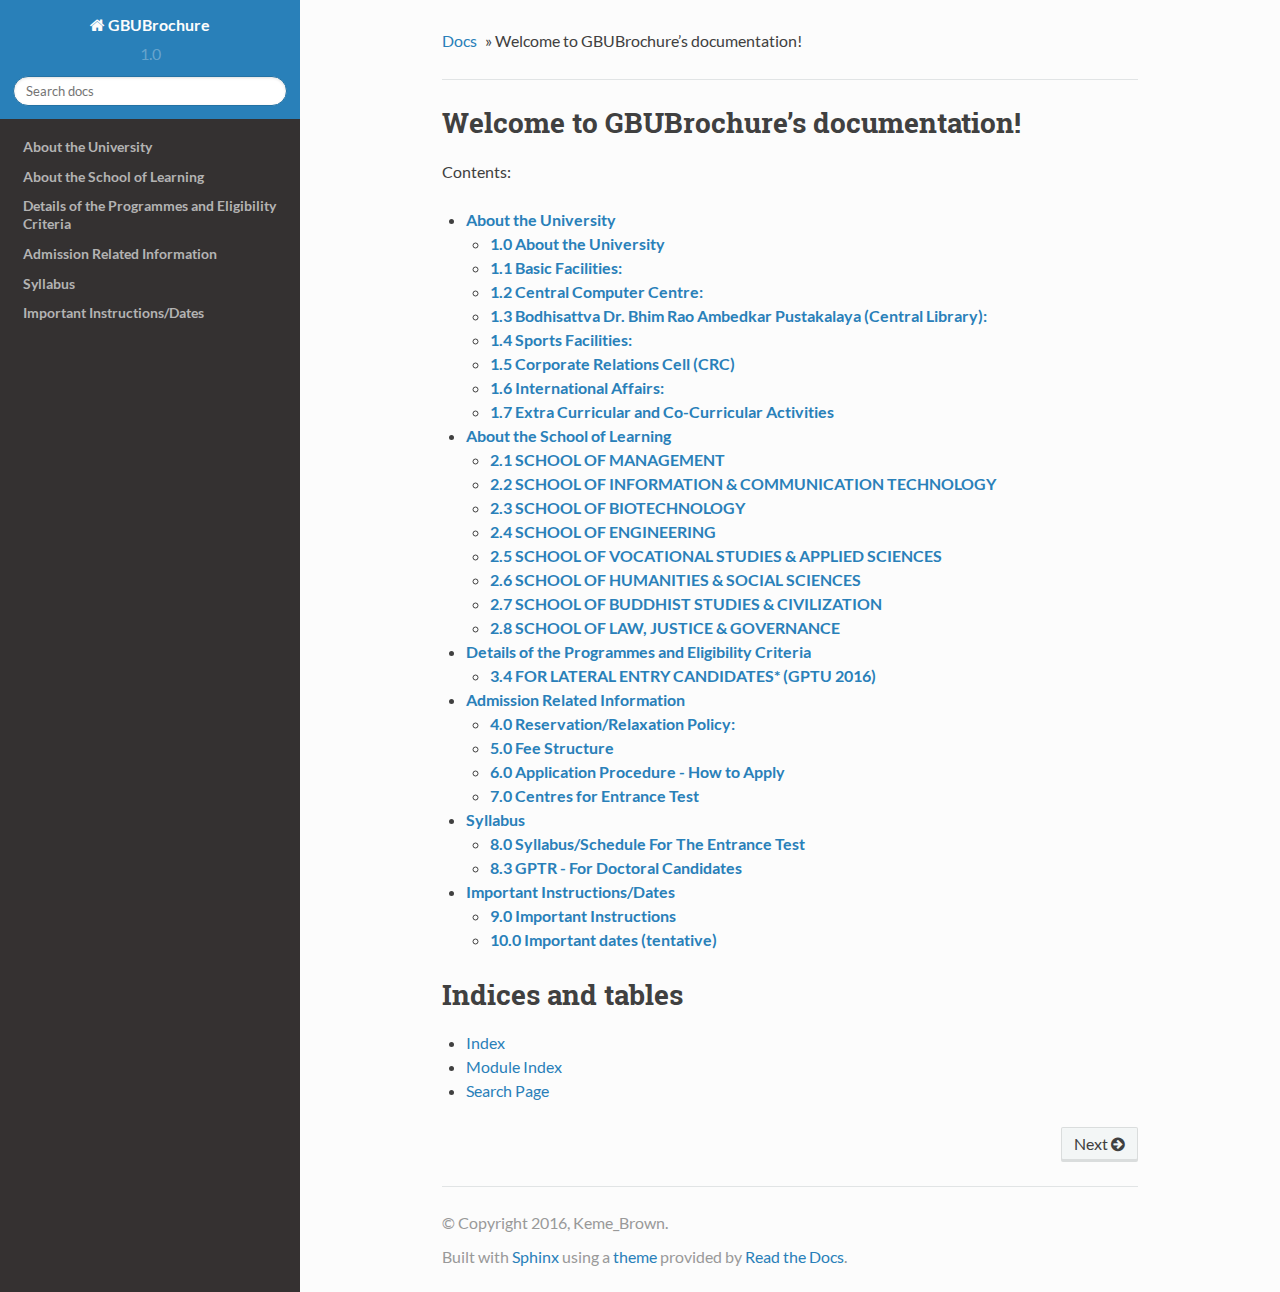
==== commit df34c694: "Resolved tables and removed source" ====
--- a/app/src/main/assets/index.html
+++ b/app/src/main/assets/index.html
@@ -121,7 +121,7 @@
       <li class="wy-breadcrumbs-aside">
         
           
-            <a href="_sources/index.txt" rel="nofollow"> View page source</a>
+            <!--<a href="_sources/index.txt" rel="nofollow"> View page source</a>-->
           
         
       </li>
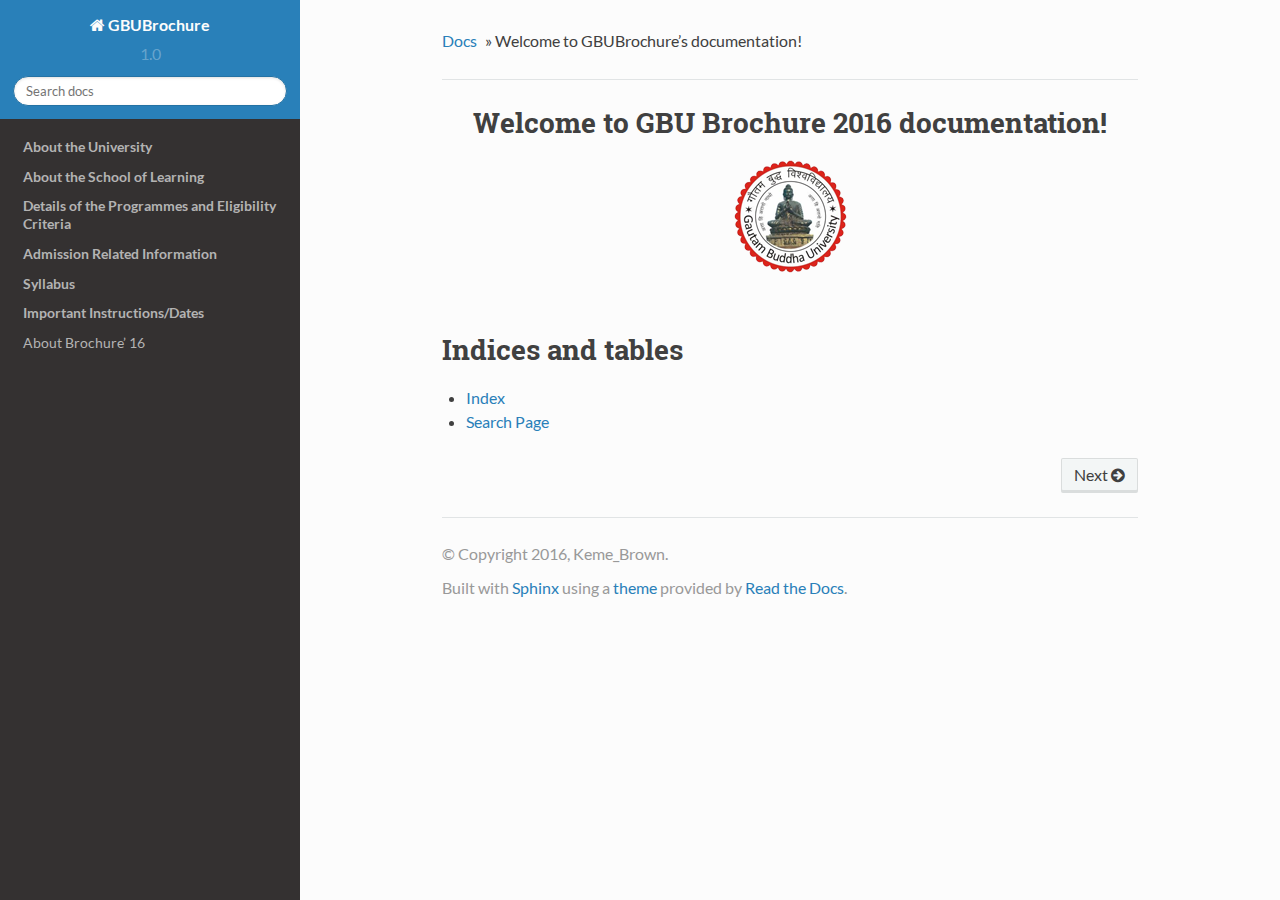
==== commit ee419060: "Logo and scrolling fixed" ====
--- a/app/src/main/assets/index.html
+++ b/app/src/main/assets/index.html
@@ -30,11 +30,13 @@
   
 
   
+        <link rel="author" title="About these documents"
+              href="about.html"/>
     <link rel="top" title="GBUBrochure 1.0 documentation" href="#"/>
         <link rel="next" title="About the University" href="abuniv.html"/> 
 
   
-  <script src="modernizr.min.js"></script>
+  <script src="mainodernizr.min.js"></script>
 
 </head>
 
@@ -87,6 +89,7 @@
 <li class="toctree-l1"><a class="reference internal" href="information.html"><strong>Admission Related Information</strong></a></li>
 <li class="toctree-l1"><a class="reference internal" href="syllabus.html"><strong>Syllabus</strong></a></li>
 <li class="toctree-l1"><a class="reference internal" href="impinstrn.html"><strong>Important Instructions/Dates</strong></a></li>
+<li class="toctree-l1"><a class="reference internal" href="about.html">About Brochure&#8217; 16</a></li>
 </ul>
 
             
@@ -121,7 +124,7 @@
       <li class="wy-breadcrumbs-aside">
         
           
-            <!--<a href="_sources/index.txt" rel="nofollow"> View page source</a>-->
+           
           
         
       </li>
@@ -132,61 +135,16 @@
            <div itemprop="articleBody">
             
   <div class="section" id="welcome-to-gbubrochure-s-documentation">
-<h1>Welcome to GBUBrochure&#8217;s documentation!<a class="headerlink" href="#welcome-to-gbubrochure-s-documentation" title="Permalink to this headline">¶</a></h1>
-<p>Contents:</p>
-<div class="toctree-wrapper compound">
-<ul>
-<li class="toctree-l1"><a class="reference internal" href="abuniv.html"><strong>About the University</strong></a><ul>
-<li class="toctree-l2"><a class="reference internal" href="abuniv.html#id1"><strong>1.0 About the University</strong></a></li>
-<li class="toctree-l2"><a class="reference internal" href="abuniv.html#basic-facilities"><strong>1.1 Basic Facilities:</strong></a></li>
-<li class="toctree-l2"><a class="reference internal" href="abuniv.html#central-computer-centre"><strong>1.2 Central Computer Centre:</strong></a></li>
-<li class="toctree-l2"><a class="reference internal" href="abuniv.html#bodhisattva-dr-bhim-rao-ambedkar-pustakalaya-central-library"><strong>1.3 Bodhisattva Dr. Bhim Rao Ambedkar Pustakalaya (Central Library):</strong></a></li>
-<li class="toctree-l2"><a class="reference internal" href="abuniv.html#sports-facilities"><strong>1.4 Sports Facilities:</strong></a></li>
-<li class="toctree-l2"><a class="reference internal" href="abuniv.html#corporate-relations-cell-crc"><strong>1.5 Corporate Relations Cell (CRC)</strong></a></li>
-<li class="toctree-l2"><a class="reference internal" href="abuniv.html#international-affairs"><strong>1.6 International Affairs:</strong></a></li>
-<li class="toctree-l2"><a class="reference internal" href="abuniv.html#extra-curricular-and-co-curricular-activities"><strong>1.7 Extra Curricular and Co-Curricular Activities</strong></a></li>
-</ul>
-</li>
-<li class="toctree-l1"><a class="reference internal" href="abschools.html"><strong>About the School of Learning</strong></a><ul>
-<li class="toctree-l2"><a class="reference internal" href="abschools.html#school-of-management"><strong>2.1 SCHOOL OF MANAGEMENT</strong></a></li>
-<li class="toctree-l2"><a class="reference internal" href="abschools.html#school-of-information-communication-technology"><strong>2.2 SCHOOL OF INFORMATION &amp; COMMUNICATION TECHNOLOGY</strong></a></li>
-<li class="toctree-l2"><a class="reference internal" href="abschools.html#school-of-biotechnology"><strong>2.3 SCHOOL OF BIOTECHNOLOGY</strong></a></li>
-<li class="toctree-l2"><a class="reference internal" href="abschools.html#school-of-engineering"><strong>2.4 SCHOOL OF ENGINEERING</strong></a></li>
-<li class="toctree-l2"><a class="reference internal" href="abschools.html#school-of-vocational-studies-applied-sciences"><strong>2.5 SCHOOL OF VOCATIONAL STUDIES &amp; APPLIED SCIENCES</strong></a></li>
-<li class="toctree-l2"><a class="reference internal" href="abschools.html#school-of-humanities-social-sciences"><strong>2.6 SCHOOL OF HUMANITIES &amp; SOCIAL SCIENCES</strong></a></li>
-<li class="toctree-l2"><a class="reference internal" href="abschools.html#school-of-buddhist-studies-civilization"><strong>2.7 SCHOOL OF BUDDHIST STUDIES &amp; CIVILIZATION</strong></a></li>
-<li class="toctree-l2"><a class="reference internal" href="abschools.html#school-of-law-justice-governance"><strong>2.8 SCHOOL OF LAW, JUSTICE &amp; GOVERNANCE</strong></a></li>
-</ul>
-</li>
-<li class="toctree-l1"><a class="reference internal" href="details.html"><strong>Details of the Programmes and Eligibility Criteria</strong></a><ul>
-<li class="toctree-l2"><a class="reference internal" href="details.html#for-lateral-entry-candidates-gptu-2016"><strong>3.4 FOR LATERAL ENTRY CANDIDATES* (GPTU 2016)</strong></a></li>
-</ul>
-</li>
-<li class="toctree-l1"><a class="reference internal" href="information.html"><strong>Admission Related Information</strong></a><ul>
-<li class="toctree-l2"><a class="reference internal" href="information.html#reservation-relaxation-policy"><strong>4.0 Reservation/Relaxation Policy:</strong></a></li>
-<li class="toctree-l2"><a class="reference internal" href="information.html#fee-structure"><strong>5.0 Fee Structure</strong></a></li>
-<li class="toctree-l2"><a class="reference internal" href="information.html#application-procedure-how-to-apply"><strong>6.0 Application Procedure - How to Apply</strong></a></li>
-<li class="toctree-l2"><a class="reference internal" href="information.html#centres-for-entrance-test"><strong>7.0 Centres for Entrance Test</strong></a></li>
-</ul>
-</li>
-<li class="toctree-l1"><a class="reference internal" href="syllabus.html"><strong>Syllabus</strong></a><ul>
-<li class="toctree-l2"><a class="reference internal" href="syllabus.html#syllabus-schedule-for-the-entrance-test"><strong>8.0 Syllabus/Schedule For The Entrance Test</strong></a></li>
-<li class="toctree-l2"><a class="reference internal" href="syllabus.html#gptr-for-doctoral-candidates"><strong>8.3 GPTR - For Doctoral Candidates</strong></a></li>
-</ul>
-</li>
-<li class="toctree-l1"><a class="reference internal" href="impinstrn.html"><strong>Important Instructions/Dates</strong></a><ul>
-<li class="toctree-l2"><a class="reference internal" href="impinstrn.html#important-instructions"><strong>9.0 Important Instructions</strong></a></li>
-<li class="toctree-l2"><a class="reference internal" href="impinstrn.html#important-dates-tentative"><strong>10.0 Important dates (tentative)</strong></a></li>
-</ul>
-</li>
-</ul>
-</div>
-</div>
+  <center>
+	<h1>Welcome to GBU Brochure 2016 documentation!<a class="headerlink" href="#welcome-to-gbubrochure-s-documentation" title="Permalink to this headline">¶</a></h1>
+	<img src="logo.png" alt="logo" style="height:auto;"/>
+	</center
+</div>
+<br/><br/><br/>
 <div class="section" id="indices-and-tables">
 <h1>Indices and tables<a class="headerlink" href="#indices-and-tables" title="Permalink to this headline">¶</a></h1>
 <ul class="simple">
 <li><a class="reference internal" href="genindex.html"><span>Index</span></a></li>
-<li><a class="reference internal" href="py-modindex.html"><span>Module Index</span></a></li>
 <li><a class="reference internal" href="search.html"><span>Search Page</span></a></li>
 </ul>
 </div>
